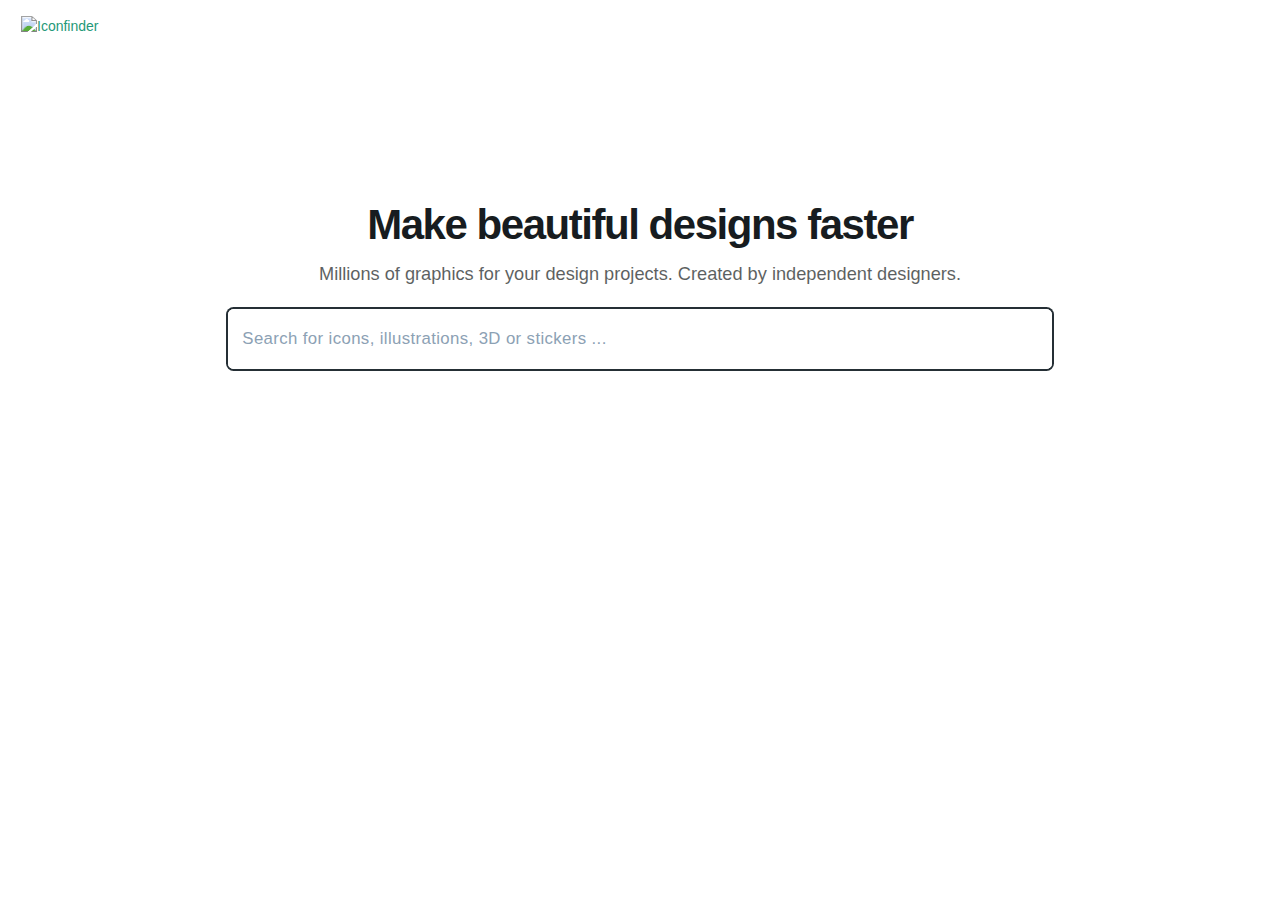
==== index.html @ 20358f2a "ádf" ====
<!doctype html>
<html lang="en">

<head>
    <meta charset="utf-8">
    <meta name="viewport" content="width=device-width, initial-scale=1, shrink-to-fit=no">
    <title>Trường THCS Long Biên :: Quận Long Biên</title>
    <link rel="stylesheet" href="css/vendor.css">
    <link rel="stylesheet" href="css/iconfinder.css">
    <link rel="stylesheet" href="css/carbon_ads.css">
    <link rel="stylesheet" href="css/landing.css">
    <link rel="stylesheet" href="css/blog.css">
</head>

<body class="homepage preview-white">
    <nav class="navbar navbar-expand-lg navbar-light bg-white ">
        <a href="/" class="navbar-brand px-2 d-xl-none">
            <img src="https://www.iconfinder.com/static/img/logo/black_small.svg?eb4fe0853e" width="28" height="28"
                class="d-inline-block align-top" alt="Iconfinder">
        </a>
        <a href="/" class="navbar-brand d-none px-2 d-xl-block">
            <img src="https://www.iconfinder.com/static/img/logo/black.svg?7cfe2038c8" width="168" height="28"
                class="d-inline-block align-top" alt="Iconfinder">
        </a>
        <div class="collapse navbar-collapse" id="mainNavigation">
            <a href="/" class="px-2 homepage-menu">
                <img src="https://www.iconfinder.com/static/img/logo/black.svg?7cfe2038c8" width="168" height="28"
                    class="d-inline-block align-top" alt="Iconfinder">
            </a>
        </div>
    </nav>
    <header data-toggle="navigation-sticky">
        <div class="container-fluid container-max-width py-5">
            <div class="row">
                <div class="col-12">
                    <div class="rounded-lg mt-5 banner-1">
                        <div class="row">
                            <div class="col-10 offset-1 col-xl-8 offset-xl-2 text-center">
                                <h1 class="display-2 text-dark"
                                    style="min-height: 50px; background-image: url('https://www.iconfinder.com/static/img/illustrations/marker2.svg?ba92f9ef8e'); background-repeat: no-repeat; background-position: 50% top; background-size: 35%;">
                                    Make beautiful designs faster</h1>
                                <p class="lead text-dark mb-4 opacity-70">
                                    Millions of graphics for your design projects. Created by independent designers.
                                </p>
                                <form action="/search" class="search-form form-autocomplete focus">
                                    <div class="input-group input-group-lg">
                                        <input id="search-input" class="form-control border-0 autocomplete" type="text"
                                        name="q" placeholder="Search for icons, illustrations, 3D or stickers ..."
                                        value="" autocomplete="off" maxlength="256">
                                        <div class="input-group-append">
                                            <button type="submit" class="btn btn-submit">
                                                <svg width="30" height="30" class="ui-icon align-middle text-dark">
                                                    <use xlink:href="/static/icons.svg?4b80501db3#magnify"></use>
                                                </svg>
                                            </button>
                                        </div>
                                    </div>
                                </form>
                            </div>
                        </div>
                    </div>
                </div>
            </div>
        </div>
    </header>
</body>
</html>
---- css/vendor.css ----
:root {
    --shadow-color: 0deg 0% 72%;
    --shadow-elevation-low: 0px 0.7px 0.8px hsl(var(--shadow-color) / 0.25), 0px 1px 1.1px -1.2px hsl(var(--shadow-color) / 0.25), 0px 2.4px 2.7px -2.5px hsl(var(--shadow-color) / 0.25);
    --shadow-elevation-medium: 0px 0.7px 0.8px hsl(var(--shadow-color) / 0.26), 0px 2px 2.3px -0.8px hsl(var(--shadow-color) / 0.26), 0.1px 4.9px 5.5px -1.7px hsl(var(--shadow-color) / 0.26), 0.2px 11.8px 13.3px -2.5px hsl(var(--shadow-color) / 0.26);
    --shadow-elevation-high: 0px 0.7px 0.8px hsl(var(--shadow-color) / 0.25), 0.1px 3.1px 3.5px -0.4px hsl(var(--shadow-color) / 0.25), 0.1px 5.6px 6.3px -0.7px hsl(var(--shadow-color) / 0.25), 0.2px 9.1px 10.2px -1.1px hsl(var(--shadow-color) / 0.25), 0.2px 14.4px 16.2px -1.4px hsl(var(--shadow-color) / 0.25), 0.4px 22.4px 25.2px -1.8px hsl(var(--shadow-color) / 0.25), 0.6px 34px 38.3px -2.1px hsl(var(--shadow-color) / 0.25), 0.9px 50px 56.3px -2.5px hsl(var(--shadow-color) / 0.25)
}

:root {
    --blue: #038ed8;
    --indigo: #6610f2;
    --purple: #5948DF;
    --pink: #e83e8c;
    --red: #ee5253;
    --orange: #fd7e14;
    --yellow: #faab19;
    --green: #1F9978;
    --teal: #00CEC9;
    --cyan: #17a2b8;
    --white: #fff;
    --gray: #8ca1b4;
    --gray-dark: #3c4c5b;
    --primary: #1F9978;
    --secondary: #8ca1b4;
    --success: #1F9978;
    --info: #038ed8;
    --warning: #faab19;
    --danger: #ee5253;
    --light: #f8f9fa;
    --dark: #171c20;
    --blue: #038ed8;
    --blue-light: #dff1fb;
    --blue-dark: #026da6;
    --purple: #5948DF;
    --purple-light: #e4e2f8;
    --purple-dark: #513fdd;
    --teal: #00CEC9;
    --teal-light: #e9fefd;
    --teal-dark: #009b97;
    --green: #1F9978;
    --green-light: #29c273;
    --green-dark: #1b8467;
    --yellow: #faab19;
    --yellow-light: #fab432;
    --yellow-dark: #a06d0d;
    --red: #ee5253;
    --red-light: white;
    --red-dark: #e92425;
    --enterprise: #332158;
    --enterprise-light: #c6c0d1;
    --enterprise-dark: #1e1333;
    --breakpoint-xs: 0;
    --breakpoint-sm: 576px;
    --breakpoint-md: 768px;
    --breakpoint-lg: 992px;
    --breakpoint-xl: 1200px;
    --font-family-sans-serif: "Inter", "Helvetica Neue", Helvetica, Arial, sans-serif;
    --font-family-monospace: SFMono-Regular, Menlo, Monaco, Consolas, "Liberation Mono", "Courier New", monospace
}

*, *::before, *::after {
    -webkit-box-sizing: border-box;
    box-sizing: border-box
}

html {
    font-family: sans-serif;
    line-height: 1.15;
    -webkit-text-size-adjust: 100%;
    -webkit-tap-highlight-color: rgba(0, 0, 0, 0)
}

article, aside, figcaption, figure, footer, header, hgroup, main, nav, section {
    display: block
}

body {
    margin: 0;
    font-family: "Inter", "Helvetica Neue", Helvetica, Arial, sans-serif;
    font-size: 1rem;
    font-weight: 500;
    line-height: 1.5;
    color: #202931;
    text-align: left;
    background-color: #fff
}

[tabindex="-1"]:focus:not(:focus-visible) {
    outline: 0 !important
}

hr {
    -webkit-box-sizing: content-box;
    box-sizing: content-box;
    height: 0;
    overflow: visible
}

h1, h2, h3, h4, h5, h6 {
    margin-top: 0;
    margin-bottom: .5rem
}

p {
    margin-top: 0;
    margin-bottom: 1rem
}

abbr[title], abbr[data-original-title] {
    text-decoration: underline;
    -webkit-text-decoration: underline dotted;
    text-decoration: underline dotted;
    cursor: help;
    border-bottom: 0;
    -webkit-text-decoration-skip-ink: none;
    text-decoration-skip-ink: none
}

address {
    margin-bottom: 1rem;
    font-style: normal;
    line-height: inherit
}

ol, ul, dl {
    margin-top: 0;
    margin-bottom: 1rem
}

ol ol, ul ul, ol ul, ul ol {
    margin-bottom: 0
}

dt {
    font-weight: 600
}

dd {
    margin-bottom: .5rem;
    margin-left: 0
}

blockquote {
    margin: 0 0 1rem
}

b, strong {
    font-weight: 700
}

small {
    font-size: 80%
}

sub, sup {
    position: relative;
    font-size: 75%;
    line-height: 0;
    vertical-align: baseline
}

sub {
    bottom: -0.25em
}

sup {
    top: -0.5em
}

a {
    color: #1f9978;
    text-decoration: none;
    background-color: transparent
}

a:hover {
    color: #125946;
    text-decoration: none
}

a:not([href]):not([class]) {
    color: inherit;
    text-decoration: none
}

a:not([href]):not([class]):hover {
    color: inherit;
    text-decoration: none
}

pre, code, kbd, samp {
    font-family: SFMono-Regular, Menlo, Monaco, Consolas, "Liberation Mono", "Courier New", monospace;
    font-size: 1em
}

pre {
    margin-top: 0;
    margin-bottom: 1rem;
    overflow: auto;
    -ms-overflow-style: scrollbar
}

figure {
    margin: 0 0 1rem
}

img {
    vertical-align: middle;
    border-style: none
}

svg {
    overflow: hidden;
    vertical-align: middle
}

table {
    border-collapse: collapse
}

caption {
    padding-top: .75rem;
    padding-bottom: .75rem;
    color: #8ca1b4;
    text-align: left;
    caption-side: bottom
}

th {
    text-align: inherit;
    text-align: -webkit-match-parent
}

label {
    display: inline-block;
    margin-bottom: .25rem
}

button {
    border-radius: 0
}

button:focus:not(:focus-visible) {
    outline: 0
}

input, button, select, optgroup, textarea {
    margin: 0;
    font-family: inherit;
    font-size: inherit;
    line-height: inherit
}

button, input {
    overflow: visible
}

button, select {
    text-transform: none
}

[role=button] {
    cursor: pointer
}

select {
    word-wrap: normal
}

button, [type=button], [type=reset], [type=submit] {
    -webkit-appearance: button
}

button:not(:disabled), [type=button]:not(:disabled), [type=reset]:not(:disabled), [type=submit]:not(:disabled) {
    cursor: pointer
}

button::-moz-focus-inner, [type=button]::-moz-focus-inner, [type=reset]::-moz-focus-inner, [type=submit]::-moz-focus-inner {
    padding: 0;
    border-style: none
}

input[type=radio], input[type=checkbox] {
    -webkit-box-sizing: border-box;
    box-sizing: border-box;
    padding: 0
}

textarea {
    overflow: auto;
    resize: vertical
}

fieldset {
    min-width: 0;
    padding: 0;
    margin: 0;
    border: 0
}

legend {
    display: block;
    width: 100%;
    max-width: 100%;
    padding: 0;
    margin-bottom: .5rem;
    font-size: 1.5rem;
    line-height: inherit;
    color: inherit;
    white-space: normal
}

progress {
    vertical-align: baseline
}

[type=number]::-webkit-inner-spin-button, [type=number]::-webkit-outer-spin-button {
    height: auto
}

[type=search] {
    outline-offset: -2px;
    -webkit-appearance: none
}

[type=search]::-webkit-search-decoration {
    -webkit-appearance: none
}

::-webkit-file-upload-button {
    font: inherit;
    -webkit-appearance: button
}

output {
    display: inline-block
}

summary {
    display: list-item;
    cursor: pointer
}

template {
    display: none
}

[hidden] {
    display: none !important
}

h1, h2, h3, h4, h5, h6, .h1, .h2, .h3, .h4, .h5, .h6 {
    margin-bottom: .5rem;
    font-weight: 700;
    line-height: 1.5
}

h1, .h1 {
    font-size: 2rem
}

h2, .h2 {
    font-size: 1.8rem
}

h3, .h3 {
    font-size: 1.6rem
}

h4, .h4 {
    font-size: 1.4rem
}

h5, .h5 {
    font-size: 1.2rem
}

h6, .h6 {
    font-size: 1rem
}

.lead {
    font-size: 1.3rem;
    font-weight: 400
}

.display-1 {
    font-size: 6rem;
    font-weight: 300;
    line-height: 1.2
}

.display-2 {
    font-size: 5.5rem;
    font-weight: 300;
    line-height: 1.2
}

.display-3 {
    font-size: 4.5rem;
    font-weight: 300;
    line-height: 1.2
}

.display-4 {
    font-size: 3.5rem;
    font-weight: 300;
    line-height: 1.2
}

hr {
    margin-top: 1rem;
    margin-bottom: 1rem;
    border: 0;
    border-top: 1px solid #e1e6ec
}

small, .small {
    font-size: 80%;
    font-weight: 500
}

mark, .mark {
    padding: .2em;
    background-color: #fcf8e3
}

.list-unstyled {
    padding-left: 0;
    list-style: none
}

.list-inline {
    padding-left: 0;
    list-style: none
}

.list-inline-item {
    display: inline-block
}

.list-inline-item:not(:last-child) {
    margin-right: .5rem
}

.initialism {
    font-size: 90%;
    text-transform: uppercase
}

.blockquote {
    margin-bottom: 1rem;
    font-size: 1.25rem
}

.blockquote-footer {
    display: block;
    font-size: 80%;
    color: #8ca1b4
}

.blockquote-footer::before {
    content: "â€”Â "
}

.img-fluid {
    max-width: 100%;
    height: auto
}

.img-thumbnail {
    padding: .25rem;
    background-color: #fff;
    border: 1px solid #d4dce4;
    border-radius: .25rem;
    max-width: 100%;
    height: auto
}

.figure {
    display: inline-block
}

.figure-img {
    margin-bottom: .5rem;
    line-height: 1
}

.figure-caption {
    font-size: 90%;
    color: #8ca1b4
}

code {
    font-size: 87.5%;
    color: #e83e8c;
    word-wrap: break-word
}

a>code {
    color: inherit
}

kbd {
    padding: .2rem .4rem;
    font-size: 87.5%;
    color: #fff;
    background-color: #202931;
    border-radius: .1rem
}

kbd kbd {
    padding: 0;
    font-size: 100%;
    font-weight: 600
}

pre {
    display: block;
    font-size: 87.5%;
    color: #202931
}

pre code {
    font-size: inherit;
    color: inherit;
    word-break: normal
}

.pre-scrollable {
    max-height: 340px;
    overflow-y: scroll
}

.container, .container-fluid, .container-xl, .container-lg, .container-md, .container-sm {
    width: 100%;
    padding-right: 15px;
    padding-left: 15px;
    margin-right: auto;
    margin-left: auto
}

@media(min-width: 576px) {
    .container-sm, .container {
        max-width: 540px
    }
}

@media(min-width: 768px) {
    .container-md, .container-sm, .container {
        max-width: 720px
    }
}

@media(min-width: 992px) {
    .container-lg, .container-md, .container-sm, .container {
        max-width: 960px
    }
}

@media(min-width: 1200px) {
    .container-xl, .container-lg, .container-md, .container-sm, .container {
        max-width: 1140px
    }
}

.row {
    display: -webkit-box;
    display: -ms-flexbox;
    display: flex;
    -ms-flex-wrap: wrap;
    flex-wrap: wrap;
    margin-right: -15px;
    margin-left: -15px
}

.no-gutters {
    margin-right: 0;
    margin-left: 0
}

.no-gutters>.col, .no-gutters>[class*=col-] {
    padding-right: 0;
    padding-left: 0
}

.col-xl, .col-xl-auto, .col-xl-12, .col-xl-11, .col-xl-10, .col-xl-9, .col-xl-8, .col-xl-7, .col-xl-6, .col-xl-5, .col-xl-4, .col-xl-3, .col-xl-2, .col-xl-1, .col-lg, .col-lg-auto, .col-lg-12, .col-lg-11, .col-lg-10, .col-lg-9, .col-lg-8, .col-lg-7, .col-lg-6, .col-lg-5, .col-lg-4, .col-lg-3, .col-lg-2, .col-lg-1, .col-md, .col-md-auto, .col-md-12, .col-md-11, .col-md-10, .col-md-9, .col-md-8, .col-md-7, .col-md-6, .col-md-5, .col-md-4, .col-md-3, .col-md-2, .col-md-1, .col-sm, .col-sm-auto, .col-sm-12, .col-sm-11, .col-sm-10, .col-sm-9, .col-sm-8, .col-sm-7, .col-sm-6, .col-sm-5, .col-sm-4, .col-sm-3, .col-sm-2, .col-sm-1, .col, .col-auto, .col-12, .col-11, .col-10, .col-9, .col-8, .col-7, .col-6, .col-5, .col-4, .col-3, .col-2, .col-1 {
    position: relative;
    width: 100%;
    padding-right: 15px;
    padding-left: 15px
}

.col {
    -ms-flex-preferred-size: 0;
    flex-basis: 0;
    -webkit-box-flex: 1;
    -ms-flex-positive: 1;
    flex-grow: 1;
    max-width: 100%
}

.row-cols-1>* {
    -webkit-box-flex: 0;
    -ms-flex: 0 0 100%;
    flex: 0 0 100%;
    max-width: 100%
}

.row-cols-2>* {
    -webkit-box-flex: 0;
    -ms-flex: 0 0 50%;
    flex: 0 0 50%;
    max-width: 50%
}

.row-cols-3>* {
    -webkit-box-flex: 0;
    -ms-flex: 0 0 33.3333333333%;
    flex: 0 0 33.3333333333%;
    max-width: 33.3333333333%
}

.row-cols-4>* {
    -webkit-box-flex: 0;
    -ms-flex: 0 0 25%;
    flex: 0 0 25%;
    max-width: 25%
}

.row-cols-5>* {
    -webkit-box-flex: 0;
    -ms-flex: 0 0 20%;
    flex: 0 0 20%;
    max-width: 20%
}

.row-cols-6>* {
    -webkit-box-flex: 0;
    -ms-flex: 0 0 16.6666666667%;
    flex: 0 0 16.6666666667%;
    max-width: 16.6666666667%
}

.col-auto {
    -webkit-box-flex: 0;
    -ms-flex: 0 0 auto;
    flex: 0 0 auto;
    width: auto;
    max-width: 100%
}

.col-1 {
    -webkit-box-flex: 0;
    -ms-flex: 0 0 8.3333333333%;
    flex: 0 0 8.3333333333%;
    max-width: 8.3333333333%
}

.col-2 {
    -webkit-box-flex: 0;
    -ms-flex: 0 0 16.6666666667%;
    flex: 0 0 16.6666666667%;
    max-width: 16.6666666667%
}

.col-3 {
    -webkit-box-flex: 0;
    -ms-flex: 0 0 25%;
    flex: 0 0 25%;
    max-width: 25%
}

.col-4 {
    -webkit-box-flex: 0;
    -ms-flex: 0 0 33.3333333333%;
    flex: 0 0 33.3333333333%;
    max-width: 33.3333333333%
}

.col-5 {
    -webkit-box-flex: 0;
    -ms-flex: 0 0 41.6666666667%;
    flex: 0 0 41.6666666667%;
    max-width: 41.6666666667%
}

.col-6 {
    -webkit-box-flex: 0;
    -ms-flex: 0 0 50%;
    flex: 0 0 50%;
    max-width: 50%
}

.col-7 {
    -webkit-box-flex: 0;
    -ms-flex: 0 0 58.3333333333%;
    flex: 0 0 58.3333333333%;
    max-width: 58.3333333333%
}

.col-8 {
    -webkit-box-flex: 0;
    -ms-flex: 0 0 66.6666666667%;
    flex: 0 0 66.6666666667%;
    max-width: 66.6666666667%
}

.col-9 {
    -webkit-box-flex: 0;
    -ms-flex: 0 0 75%;
    flex: 0 0 75%;
    max-width: 75%
}

.col-10 {
    -webkit-box-flex: 0;
    -ms-flex: 0 0 83.3333333333%;
    flex: 0 0 83.3333333333%;
    max-width: 83.3333333333%
}

.col-11 {
    -webkit-box-flex: 0;
    -ms-flex: 0 0 91.6666666667%;
    flex: 0 0 91.6666666667%;
    max-width: 91.6666666667%
}

.col-12 {
    -webkit-box-flex: 0;
    -ms-flex: 0 0 100%;
    flex: 0 0 100%;
    max-width: 100%
}

.order-first {
    -webkit-box-ordinal-group: 0;
    -ms-flex-order: -1;
    order: -1
}

.order-last {
    -webkit-box-ordinal-group: 14;
    -ms-flex-order: 13;
    order: 13
}

.order-0 {
    -webkit-box-ordinal-group: 1;
    -ms-flex-order: 0;
    order: 0
}

.order-1 {
    -webkit-box-ordinal-group: 2;
    -ms-flex-order: 1;
    order: 1
}

.order-2 {
    -webkit-box-ordinal-group: 3;
    -ms-flex-order: 2;
    order: 2
}

.order-3 {
    -webkit-box-ordinal-group: 4;
    -ms-flex-order: 3;
    order: 3
}

.order-4 {
    -webkit-box-ordinal-group: 5;
    -ms-flex-order: 4;
    order: 4
}

.order-5 {
    -webkit-box-ordinal-group: 6;
    -ms-flex-order: 5;
    order: 5
}

.order-6 {
    -webkit-box-ordinal-group: 7;
    -ms-flex-order: 6;
    order: 6
}

.order-7 {
    -webkit-box-ordinal-group: 8;
    -ms-flex-order: 7;
    order: 7
}

.order-8 {
    -webkit-box-ordinal-group: 9;
    -ms-flex-order: 8;
    order: 8
}

.order-9 {
    -webkit-box-ordinal-group: 10;
    -ms-flex-order: 9;
    order: 9
}

.order-10 {
    -webkit-box-ordinal-group: 11;
    -ms-flex-order: 10;
    order: 10
}

.order-11 {
    -webkit-box-ordinal-group: 12;
    -ms-flex-order: 11;
    order: 11
}

.order-12 {
    -webkit-box-ordinal-group: 13;
    -ms-flex-order: 12;
    order: 12
}

.offset-1 {
    margin-left: 8.3333333333%
}

.offset-2 {
    margin-left: 16.6666666667%
}

.offset-3 {
    margin-left: 25%
}

.offset-4 {
    margin-left: 33.3333333333%
}

.offset-5 {
    margin-left: 41.6666666667%
}

.offset-6 {
    margin-left: 50%
}

.offset-7 {
    margin-left: 58.3333333333%
}

.offset-8 {
    margin-left: 66.6666666667%
}

.offset-9 {
    margin-left: 75%
}

.offset-10 {
    margin-left: 83.3333333333%
}

.offset-11 {
    margin-left: 91.6666666667%
}

@media(min-width: 576px) {
    .col-sm {
        -ms-flex-preferred-size: 0;
        flex-basis: 0;
        -webkit-box-flex: 1;
        -ms-flex-positive: 1;
        flex-grow: 1;
        max-width: 100%
    }

    .row-cols-sm-1>* {
        -webkit-box-flex: 0;
        -ms-flex: 0 0 100%;
        flex: 0 0 100%;
        max-width: 100%
    }

    .row-cols-sm-2>* {
        -webkit-box-flex: 0;
        -ms-flex: 0 0 50%;
        flex: 0 0 50%;
        max-width: 50%
    }

    .row-cols-sm-3>* {
        -webkit-box-flex: 0;
        -ms-flex: 0 0 33.3333333333%;
        flex: 0 0 33.3333333333%;
        max-width: 33.3333333333%
    }

    .row-cols-sm-4>* {
        -webkit-box-flex: 0;
        -ms-flex: 0 0 25%;
        flex: 0 0 25%;
        max-width: 25%
    }

    .row-cols-sm-5>* {
        -webkit-box-flex: 0;
        -ms-flex: 0 0 20%;
        flex: 0 0 20%;
        max-width: 20%
    }

    .row-cols-sm-6>* {
        -webkit-box-flex: 0;
        -ms-flex: 0 0 16.6666666667%;
        flex: 0 0 16.6666666667%;
        max-width: 16.6666666667%
    }

    .col-sm-auto {
        -webkit-box-flex: 0;
        -ms-flex: 0 0 auto;
        flex: 0 0 auto;
        width: auto;
        max-width: 100%
    }

    .col-sm-1 {
        -webkit-box-flex: 0;
        -ms-flex: 0 0 8.3333333333%;
        flex: 0 0 8.3333333333%;
        max-width: 8.3333333333%
    }

    .col-sm-2 {
        -webkit-box-flex: 0;
        -ms-flex: 0 0 16.6666666667%;
        flex: 0 0 16.6666666667%;
        max-width: 16.6666666667%
    }

    .col-sm-3 {
        -webkit-box-flex: 0;
        -ms-flex: 0 0 25%;
        flex: 0 0 25%;
        max-width: 25%
    }

    .col-sm-4 {
        -webkit-box-flex: 0;
        -ms-flex: 0 0 33.3333333333%;
        flex: 0 0 33.3333333333%;
        max-width: 33.3333333333%
    }

    .col-sm-5 {
        -webkit-box-flex: 0;
        -ms-flex: 0 0 41.6666666667%;
        flex: 0 0 41.6666666667%;
        max-width: 41.6666666667%
    }

    .col-sm-6 {
        -webkit-box-flex: 0;
        -ms-flex: 0 0 50%;
        flex: 0 0 50%;
        max-width: 50%
    }

    .col-sm-7 {
        -webkit-box-flex: 0;
        -ms-flex: 0 0 58.3333333333%;
        flex: 0 0 58.3333333333%;
        max-width: 58.3333333333%
    }

    .col-sm-8 {
        -webkit-box-flex: 0;
        -ms-flex: 0 0 66.6666666667%;
        flex: 0 0 66.6666666667%;
        max-width: 66.6666666667%
    }

    .col-sm-9 {
        -webkit-box-flex: 0;
        -ms-flex: 0 0 75%;
        flex: 0 0 75%;
        max-width: 75%
    }

    .col-sm-10 {
        -webkit-box-flex: 0;
        -ms-flex: 0 0 83.3333333333%;
        flex: 0 0 83.3333333333%;
        max-width: 83.3333333333%
    }

    .col-sm-11 {
        -webkit-box-flex: 0;
        -ms-flex: 0 0 91.6666666667%;
        flex: 0 0 91.6666666667%;
        max-width: 91.6666666667%
    }

    .col-sm-12 {
        -webkit-box-flex: 0;
        -ms-flex: 0 0 100%;
        flex: 0 0 100%;
        max-width: 100%
    }

    .order-sm-first {
        -webkit-box-ordinal-group: 0;
        -ms-flex-order: -1;
        order: -1
    }

    .order-sm-last {
        -webkit-box-ordinal-group: 14;
        -ms-flex-order: 13;
        order: 13
    }

    .order-sm-0 {
        -webkit-box-ordinal-group: 1;
        -ms-flex-order: 0;
        order: 0
    }

    .order-sm-1 {
        -webkit-box-ordinal-group: 2;
        -ms-flex-order: 1;
        order: 1
    }

    .order-sm-2 {
        -webkit-box-ordinal-group: 3;
        -ms-flex-order: 2;
        order: 2
    }

    .order-sm-3 {
        -webkit-box-ordinal-group: 4;
        -ms-flex-order: 3;
        order: 3
    }

    .order-sm-4 {
        -webkit-box-ordinal-group: 5;
        -ms-flex-order: 4;
        order: 4
    }

    .order-sm-5 {
        -webkit-box-ordinal-group: 6;
        -ms-flex-order: 5;
        order: 5
    }

    .order-sm-6 {
        -webkit-box-ordinal-group: 7;
        -ms-flex-order: 6;
        order: 6
    }

    .order-sm-7 {
        -webkit-box-ordinal-group: 8;
        -ms-flex-order: 7;
        order: 7
    }

    .order-sm-8 {
        -webkit-box-ordinal-group: 9;
        -ms-flex-order: 8;
        order: 8
    }

    .order-sm-9 {
        -webkit-box-ordinal-group: 10;
        -ms-flex-order: 9;
        order: 9
    }

    .order-sm-10 {
        -webkit-box-ordinal-group: 11;
        -ms-flex-order: 10;
        order: 10
    }

    .order-sm-11 {
        -webkit-box-ordinal-group: 12;
        -ms-flex-order: 11;
        order: 11
    }

    .order-sm-12 {
        -webkit-box-ordinal-group: 13;
        -ms-flex-order: 12;
        order: 12
    }

    .offset-sm-0 {
        margin-left: 0
    }

    .offset-sm-1 {
        margin-left: 8.3333333333%
    }

    .offset-sm-2 {
        margin-left: 16.6666666667%
    }

    .offset-sm-3 {
        margin-left: 25%
    }

    .offset-sm-4 {
        margin-left: 33.3333333333%
    }

    .offset-sm-5 {
        margin-left: 41.6666666667%
    }

    .offset-sm-6 {
        margin-left: 50%
    }

    .offset-sm-7 {
        margin-left: 58.3333333333%
    }

    .offset-sm-8 {
        margin-left: 66.6666666667%
    }

    .offset-sm-9 {
        margin-left: 75%
    }

    .offset-sm-10 {
        margin-left: 83.3333333333%
    }

    .offset-sm-11 {
        margin-left: 91.6666666667%
    }
}

@media(min-width: 768px) {
    .col-md {
        -ms-flex-preferred-size: 0;
        flex-basis: 0;
        -webkit-box-flex: 1;
        -ms-flex-positive: 1;
        flex-grow: 1;
        max-width: 100%
    }

    .row-cols-md-1>* {
        -webkit-box-flex: 0;
        -ms-flex: 0 0 100%;
        flex: 0 0 100%;
        max-width: 100%
    }

    .row-cols-md-2>* {
        -webkit-box-flex: 0;
        -ms-flex: 0 0 50%;
        flex: 0 0 50%;
        max-width: 50%
    }

    .row-cols-md-3>* {
        -webkit-box-flex: 0;
        -ms-flex: 0 0 33.3333333333%;
        flex: 0 0 33.3333333333%;
        max-width: 33.3333333333%
    }

    .row-cols-md-4>* {
        -webkit-box-flex: 0;
        -ms-flex: 0 0 25%;
        flex: 0 0 25%;
        max-width: 25%
    }

    .row-cols-md-5>* {
        -webkit-box-flex: 0;
        -ms-flex: 0 0 20%;
        flex: 0 0 20%;
        max-width: 20%
    }

    .row-cols-md-6>* {
        -webkit-box-flex: 0;
        -ms-flex: 0 0 16.6666666667%;
        flex: 0 0 16.6666666667%;
        max-width: 16.6666666667%
    }

    .col-md-auto {
        -webkit-box-flex: 0;
        -ms-flex: 0 0 auto;
        flex: 0 0 auto;
        width: auto;
        max-width: 100%
    }

    .col-md-1 {
        -webkit-box-flex: 0;
        -ms-flex: 0 0 8.3333333333%;
        flex: 0 0 8.3333333333%;
        max-width: 8.3333333333%
    }

    .col-md-2 {
        -webkit-box-flex: 0;
        -ms-flex: 0 0 16.6666666667%;
        flex: 0 0 16.6666666667%;
        max-width: 16.6666666667%
    }

    .col-md-3 {
        -webkit-box-flex: 0;
        -ms-flex: 0 0 25%;
        flex: 0 0 25%;
        max-width: 25%
    }

    .col-md-4 {
        -webkit-box-flex: 0;
        -ms-flex: 0 0 33.3333333333%;
        flex: 0 0 33.3333333333%;
        max-width: 33.3333333333%
    }

    .col-md-5 {
        -webkit-box-flex: 0;
        -ms-flex: 0 0 41.6666666667%;
        flex: 0 0 41.6666666667%;
        max-width: 41.6666666667%
    }

    .col-md-6 {
        -webkit-box-flex: 0;
        -ms-flex: 0 0 50%;
        flex: 0 0 50%;
        max-width: 50%
    }

    .col-md-7 {
        -webkit-box-flex: 0;
        -ms-flex: 0 0 58.3333333333%;
        flex: 0 0 58.3333333333%;
        max-width: 58.3333333333%
    }

    .col-md-8 {
        -webkit-box-flex: 0;
        -ms-flex: 0 0 66.6666666667%;
        flex: 0 0 66.6666666667%;
        max-width: 66.6666666667%
    }

    .col-md-9 {
        -webkit-box-flex: 0;
        -ms-flex: 0 0 75%;
        flex: 0 0 75%;
        max-width: 75%
    }

    .col-md-10 {
        -webkit-box-flex: 0;
        -ms-flex: 0 0 83.3333333333%;
        flex: 0 0 83.3333333333%;
        max-width: 83.3333333333%
    }

    .col-md-11 {
        -webkit-box-flex: 0;
        -ms-flex: 0 0 91.6666666667%;
        flex: 0 0 91.6666666667%;
        max-width: 91.6666666667%
    }

    .col-md-12 {
        -webkit-box-flex: 0;
        -ms-flex: 0 0 100%;
        flex: 0 0 100%;
        max-width: 100%
    }

    .order-md-first {
        -webkit-box-ordinal-group: 0;
        -ms-flex-order: -1;
        order: -1
    }

    .order-md-last {
        -webkit-box-ordinal-group: 14;
        -ms-flex-order: 13;
        order: 13
    }

    .order-md-0 {
        -webkit-box-ordinal-group: 1;
        -ms-flex-order: 0;
        order: 0
    }

    .order-md-1 {
        -webkit-box-ordinal-group: 2;
        -ms-flex-order: 1;
        order: 1
    }

    .order-md-2 {
        -webkit-box-ordinal-group: 3;
        -ms-flex-order: 2;
        order: 2
    }

    .order-md-3 {
        -webkit-box-ordinal-group: 4;
        -ms-flex-order: 3;
        order: 3
    }

    .order-md-4 {
        -webkit-box-ordinal-group: 5;
        -ms-flex-order: 4;
        order: 4
    }

    .order-md-5 {
        -webkit-box-ordinal-group: 6;
        -ms-flex-order: 5;
        order: 5
    }

    .order-md-6 {
        -webkit-box-ordinal-group: 7;
        -ms-flex-order: 6;
        order: 6
    }

    .order-md-7 {
        -webkit-box-ordinal-group: 8;
        -ms-flex-order: 7;
        order: 7
    }

    .order-md-8 {
        -webkit-box-ordinal-group: 9;
        -ms-flex-order: 8;
        order: 8
    }

    .order-md-9 {
        -webkit-box-ordinal-group: 10;
        -ms-flex-order: 9;
        order: 9
    }

    .order-md-10 {
        -webkit-box-ordinal-group: 11;
        -ms-flex-order: 10;
        order: 10
    }

    .order-md-11 {
        -webkit-box-ordinal-group: 12;
        -ms-flex-order: 11;
        order: 11
    }

    .order-md-12 {
        -webkit-box-ordinal-group: 13;
        -ms-flex-order: 12;
        order: 12
    }

    .offset-md-0 {
        margin-left: 0
    }

    .offset-md-1 {
        margin-left: 8.3333333333%
    }

    .offset-md-2 {
        margin-left: 16.6666666667%
    }

    .offset-md-3 {
        margin-left: 25%
    }

    .offset-md-4 {
        margin-left: 33.3333333333%
    }

    .offset-md-5 {
        margin-left: 41.6666666667%
    }

    .offset-md-6 {
        margin-left: 50%
    }

    .offset-md-7 {
        margin-left: 58.3333333333%
    }

    .offset-md-8 {
        margin-left: 66.6666666667%
    }

    .offset-md-9 {
        margin-left: 75%
    }

    .offset-md-10 {
        margin-left: 83.3333333333%
    }

    .offset-md-11 {
        margin-left: 91.6666666667%
    }
}

@media(min-width: 992px) {
    .col-lg {
        -ms-flex-preferred-size: 0;
        flex-basis: 0;
        -webkit-box-flex: 1;
        -ms-flex-positive: 1;
        flex-grow: 1;
        max-width: 100%
    }

    .row-cols-lg-1>* {
        -webkit-box-flex: 0;
        -ms-flex: 0 0 100%;
        flex: 0 0 100%;
        max-width: 100%
    }

    .row-cols-lg-2>* {
        -webkit-box-flex: 0;
        -ms-flex: 0 0 50%;
        flex: 0 0 50%;
        max-width: 50%
    }

    .row-cols-lg-3>* {
        -webkit-box-flex: 0;
        -ms-flex: 0 0 33.3333333333%;
        flex: 0 0 33.3333333333%;
        max-width: 33.3333333333%
    }

    .row-cols-lg-4>* {
        -webkit-box-flex: 0;
        -ms-flex: 0 0 25%;
        flex: 0 0 25%;
        max-width: 25%
    }

    .row-cols-lg-5>* {
        -webkit-box-flex: 0;
        -ms-flex: 0 0 20%;
        flex: 0 0 20%;
        max-width: 20%
    }

    .row-cols-lg-6>* {
        -webkit-box-flex: 0;
        -ms-flex: 0 0 16.6666666667%;
        flex: 0 0 16.6666666667%;
        max-width: 16.6666666667%
    }

    .col-lg-auto {
        -webkit-box-flex: 0;
        -ms-flex: 0 0 auto;
        flex: 0 0 auto;
        width: auto;
        max-width: 100%
    }

    .col-lg-1 {
        -webkit-box-flex: 0;
        -ms-flex: 0 0 8.3333333333%;
        flex: 0 0 8.3333333333%;
        max-width: 8.3333333333%
    }

    .col-lg-2 {
        -webkit-box-flex: 0;
        -ms-flex: 0 0 16.6666666667%;
        flex: 0 0 16.6666666667%;
        max-width: 16.6666666667%
    }

    .col-lg-3 {
        -webkit-box-flex: 0;
        -ms-flex: 0 0 25%;
        flex: 0 0 25%;
        max-width: 25%
    }

    .col-lg-4 {
        -webkit-box-flex: 0;
        -ms-flex: 0 0 33.3333333333%;
        flex: 0 0 33.3333333333%;
        max-width: 33.3333333333%
    }

    .col-lg-5 {
        -webkit-box-flex: 0;
        -ms-flex: 0 0 41.6666666667%;
        flex: 0 0 41.6666666667%;
        max-width: 41.6666666667%
    }

    .col-lg-6 {
        -webkit-box-flex: 0;
        -ms-flex: 0 0 50%;
        flex: 0 0 50%;
        max-width: 50%
    }

    .col-lg-7 {
        -webkit-box-flex: 0;
        -ms-flex: 0 0 58.3333333333%;
        flex: 0 0 58.3333333333%;
        max-width: 58.3333333333%
    }

    .col-lg-8 {
        -webkit-box-flex: 0;
        -ms-flex: 0 0 66.6666666667%;
        flex: 0 0 66.6666666667%;
        max-width: 66.6666666667%
    }

    .col-lg-9 {
        -webkit-box-flex: 0;
        -ms-flex: 0 0 75%;
        flex: 0 0 75%;
        max-width: 75%
    }

    .col-lg-10 {
        -webkit-box-flex: 0;
        -ms-flex: 0 0 83.3333333333%;
        flex: 0 0 83.3333333333%;
        max-width: 83.3333333333%
    }

    .col-lg-11 {
        -webkit-box-flex: 0;
        -ms-flex: 0 0 91.6666666667%;
        flex: 0 0 91.6666666667%;
        max-width: 91.6666666667%
    }

    .col-lg-12 {
        -webkit-box-flex: 0;
        -ms-flex: 0 0 100%;
        flex: 0 0 100%;
        max-width: 100%
    }

    .order-lg-first {
        -webkit-box-ordinal-group: 0;
        -ms-flex-order: -1;
        order: -1
    }

    .order-lg-last {
        -webkit-box-ordinal-group: 14;
        -ms-flex-order: 13;
        order: 13
    }

    .order-lg-0 {
        -webkit-box-ordinal-group: 1;
        -ms-flex-order: 0;
        order: 0
    }

    .order-lg-1 {
        -webkit-box-ordinal-group: 2;
        -ms-flex-order: 1;
        order: 1
    }

    .order-lg-2 {
        -webkit-box-ordinal-group: 3;
        -ms-flex-order: 2;
        order: 2
    }

    .order-lg-3 {
        -webkit-box-ordinal-group: 4;
        -ms-flex-order: 3;
        order: 3
    }

    .order-lg-4 {
        -webkit-box-ordinal-group: 5;
        -ms-flex-order: 4;
        order: 4
    }

    .order-lg-5 {
        -webkit-box-ordinal-group: 6;
        -ms-flex-order: 5;
        order: 5
    }

    .order-lg-6 {
        -webkit-box-ordinal-group: 7;
        -ms-flex-order: 6;
        order: 6
    }

    .order-lg-7 {
        -webkit-box-ordinal-group: 8;
        -ms-flex-order: 7;
        order: 7
    }

    .order-lg-8 {
        -webkit-box-ordinal-group: 9;
        -ms-flex-order: 8;
        order: 8
    }

    .order-lg-9 {
        -webkit-box-ordinal-group: 10;
        -ms-flex-order: 9;
        order: 9
    }

    .order-lg-10 {
        -webkit-box-ordinal-group: 11;
        -ms-flex-order: 10;
        order: 10
    }

    .order-lg-11 {
        -webkit-box-ordinal-group: 12;
        -ms-flex-order: 11;
        order: 11
    }

    .order-lg-12 {
        -webkit-box-ordinal-group: 13;
        -ms-flex-order: 12;
        order: 12
    }

    .offset-lg-0 {
        margin-left: 0
    }

    .offset-lg-1 {
        margin-left: 8.3333333333%
    }

    .offset-lg-2 {
        margin-left: 16.6666666667%
    }

    .offset-lg-3 {
        margin-left: 25%
    }

    .offset-lg-4 {
        margin-left: 33.3333333333%
    }

    .offset-lg-5 {
        margin-left: 41.6666666667%
    }

    .offset-lg-6 {
        margin-left: 50%
    }

    .offset-lg-7 {
        margin-left: 58.3333333333%
    }

    .offset-lg-8 {
        margin-left: 66.6666666667%
    }

    .offset-lg-9 {
        margin-left: 75%
    }

    .offset-lg-10 {
        margin-left: 83.3333333333%
    }

    .offset-lg-11 {
        margin-left: 91.6666666667%
    }
}

@media(min-width: 1200px) {
    .col-xl {
        -ms-flex-preferred-size: 0;
        flex-basis: 0;
        -webkit-box-flex: 1;
        -ms-flex-positive: 1;
        flex-grow: 1;
        max-width: 100%
    }

    .row-cols-xl-1>* {
        -webkit-box-flex: 0;
        -ms-flex: 0 0 100%;
        flex: 0 0 100%;
        max-width: 100%
    }

    .row-cols-xl-2>* {
        -webkit-box-flex: 0;
        -ms-flex: 0 0 50%;
        flex: 0 0 50%;
        max-width: 50%
    }

    .row-cols-xl-3>* {
        -webkit-box-flex: 0;
        -ms-flex: 0 0 33.3333333333%;
        flex: 0 0 33.3333333333%;
        max-width: 33.3333333333%
    }

    .row-cols-xl-4>* {
        -webkit-box-flex: 0;
        -ms-flex: 0 0 25%;
        flex: 0 0 25%;
        max-width: 25%
    }

    .row-cols-xl-5>* {
        -webkit-box-flex: 0;
        -ms-flex: 0 0 20%;
        flex: 0 0 20%;
        max-width: 20%
    }

    .row-cols-xl-6>* {
        -webkit-box-flex: 0;
        -ms-flex: 0 0 16.6666666667%;
        flex: 0 0 16.6666666667%;
        max-width: 16.6666666667%
    }

    .col-xl-auto {
        -webkit-box-flex: 0;
        -ms-flex: 0 0 auto;
        flex: 0 0 auto;
        width: auto;
        max-width: 100%
    }

    .col-xl-1 {
        -webkit-box-flex: 0;
        -ms-flex: 0 0 8.3333333333%;
        flex: 0 0 8.3333333333%;
        max-width: 8.3333333333%
    }

    .col-xl-2 {
        -webkit-box-flex: 0;
        -ms-flex: 0 0 16.6666666667%;
        flex: 0 0 16.6666666667%;
        max-width: 16.6666666667%
    }

    .col-xl-3 {
        -webkit-box-flex: 0;
        -ms-flex: 0 0 25%;
        flex: 0 0 25%;
        max-width: 25%
    }

    .col-xl-4 {
        -webkit-box-flex: 0;
        -ms-flex: 0 0 33.3333333333%;
        flex: 0 0 33.3333333333%;
        max-width: 33.3333333333%
    }

    .col-xl-5 {
        -webkit-box-flex: 0;
        -ms-flex: 0 0 41.6666666667%;
        flex: 0 0 41.6666666667%;
        max-width: 41.6666666667%
    }

    .col-xl-6 {
        -webkit-box-flex: 0;
        -ms-flex: 0 0 50%;
        flex: 0 0 50%;
        max-width: 50%
    }

    .col-xl-7 {
        -webkit-box-flex: 0;
        -ms-flex: 0 0 58.3333333333%;
        flex: 0 0 58.3333333333%;
        max-width: 58.3333333333%
    }

    .col-xl-8 {
        -webkit-box-flex: 0;
        -ms-flex: 0 0 66.6666666667%;
        flex: 0 0 66.6666666667%;
        max-width: 66.6666666667%
    }

    .col-xl-9 {
        -webkit-box-flex: 0;
        -ms-flex: 0 0 75%;
        flex: 0 0 75%;
        max-width: 75%
    }

    .col-xl-10 {
        -webkit-box-flex: 0;
        -ms-flex: 0 0 83.3333333333%;
        flex: 0 0 83.3333333333%;
        max-width: 83.3333333333%
    }

    .col-xl-11 {
        -webkit-box-flex: 0;
        -ms-flex: 0 0 91.6666666667%;
        flex: 0 0 91.6666666667%;
        max-width: 91.6666666667%
    }

    .col-xl-12 {
        -webkit-box-flex: 0;
        -ms-flex: 0 0 100%;
        flex: 0 0 100%;
        max-width: 100%
    }

    .order-xl-first {
        -webkit-box-ordinal-group: 0;
        -ms-flex-order: -1;
        order: -1
    }

    .order-xl-last {
        -webkit-box-ordinal-group: 14;
        -ms-flex-order: 13;
        order: 13
    }

    .order-xl-0 {
        -webkit-box-ordinal-group: 1;
        -ms-flex-order: 0;
        order: 0
    }

    .order-xl-1 {
        -webkit-box-ordinal-group: 2;
        -ms-flex-order: 1;
        order: 1
    }

    .order-xl-2 {
        -webkit-box-ordinal-group: 3;
        -ms-flex-order: 2;
        order: 2
    }

    .order-xl-3 {
        -webkit-box-ordinal-group: 4;
        -ms-flex-order: 3;
        order: 3
    }

    .order-xl-4 {
        -webkit-box-ordinal-group: 5;
        -ms-flex-order: 4;
        order: 4
    }

    .order-xl-5 {
        -webkit-box-ordinal-group: 6;
        -ms-flex-order: 5;
        order: 5
    }

    .order-xl-6 {
        -webkit-box-ordinal-group: 7;
        -ms-flex-order: 6;
        order: 6
    }

    .order-xl-7 {
        -webkit-box-ordinal-group: 8;
        -ms-flex-order: 7;
        order: 7
    }

    .order-xl-8 {
        -webkit-box-ordinal-group: 9;
        -ms-flex-order: 8;
        order: 8
    }

    .order-xl-9 {
        -webkit-box-ordinal-group: 10;
        -ms-flex-order: 9;
        order: 9
    }

    .order-xl-10 {
        -webkit-box-ordinal-group: 11;
        -ms-flex-order: 10;
        order: 10
    }

    .order-xl-11 {
        -webkit-box-ordinal-group: 12;
        -ms-flex-order: 11;
        order: 11
    }

    .order-xl-12 {
        -webkit-box-ordinal-group: 13;
        -ms-flex-order: 12;
        order: 12
    }

    .offset-xl-0 {
        margin-left: 0
    }

    .offset-xl-1 {
        margin-left: 8.3333333333%
    }

    .offset-xl-2 {
        margin-left: 16.6666666667%
    }

    .offset-xl-3 {
        margin-left: 25%
    }

    .offset-xl-4 {
        margin-left: 33.3333333333%
    }

    .offset-xl-5 {
        margin-left: 41.6666666667%
    }

    .offset-xl-6 {
        margin-left: 50%
    }

    .offset-xl-7 {
        margin-left: 58.3333333333%
    }

    .offset-xl-8 {
        margin-left: 66.6666666667%
    }

    .offset-xl-9 {
        margin-left: 75%
    }

    .offset-xl-10 {
        margin-left: 83.3333333333%
    }

    .offset-xl-11 {
        margin-left: 91.6666666667%
    }
}

.table {
    width: 100%;
    margin-bottom: 1rem;
    color: #202931
}

.table th, .table td {
    padding: .75rem;
    vertical-align: top;
    border-top: 1px solid #d4dce4
}

.table thead th {
    vertical-align: bottom;
    border-bottom: 2px solid #d4dce4
}

.table tbody+tbody {
    border-top: 2px solid #d4dce4
}

.table-sm th, .table-sm td {
    padding: .3rem
}

.table-bordered {
    border: 1px solid #d4dce4
}

.table-bordered th, .table-bordered td {
    border: 1px solid #d4dce4
}

.table-bordered thead th, .table-bordered thead td {
    border-bottom-width: 2px
}

.table-borderless th, .table-borderless td, .table-borderless thead th, .table-borderless tbody+tbody {
    border: 0
}

.table-striped tbody tr:nth-of-type(odd) {
    background-color: #f8f9fa
}

.table-hover tbody tr:hover {
    color: #202931;
    background-color: #f8f9fa
}

.table-primary, .table-primary>th, .table-primary>td {
    background-color: #c0e2d9
}

.table-primary th, .table-primary td, .table-primary thead th, .table-primary tbody+tbody {
    border-color: #8bcab9
}

.table-hover .table-primary:hover {
    background-color: #afdace
}

.table-hover .table-primary:hover>td, .table-hover .table-primary:hover>th {
    background-color: #afdace
}

.table-secondary, .table-secondary>th, .table-secondary>td {
    background-color: #dfe5ea
}

.table-secondary th, .table-secondary td, .table-secondary thead th, .table-secondary tbody+tbody {
    border-color: #c3ced8
}

.table-hover .table-secondary:hover {
    background-color: #d0d8e0
}

.table-hover .table-secondary:hover>td, .table-hover .table-secondary:hover>th {
    background-color: #d0d8e0
}

.table-success, .table-success>th, .table-success>td {
    background-color: #c0e2d9
}

.table-success th, .table-success td, .table-success thead th, .table-success tbody+tbody {
    border-color: #8bcab9
}

.table-hover .table-success:hover {
    background-color: #afdace
}

.table-hover .table-success:hover>td, .table-hover .table-success:hover>th {
    background-color: #afdace
}

.table-info, .table-info>th, .table-info>td {
    background-color: #b8dff4
}

.table-info th, .table-info td, .table-info thead th, .table-info tbody+tbody {
    border-color: #7cc4eb
}

.table-hover .table-info:hover {
    background-color: #a2d5f1
}

.table-hover .table-info:hover>td, .table-hover .table-info:hover>th {
    background-color: #a2d5f1
}

.table-warning, .table-warning>th, .table-warning>td {
    background-color: #fee7bf
}

.table-warning th, .table-warning td, .table-warning thead th, .table-warning tbody+tbody {
    border-color: #fcd387
}

.table-hover .table-warning:hover {
    background-color: #fedea6
}

.table-hover .table-warning:hover>td, .table-hover .table-warning:hover>th {
    background-color: #fedea6
}

.table-danger, .table-danger>th, .table-danger>td {
    background-color: #facfcf
}

.table-danger th, .table-danger td, .table-danger thead th, .table-danger tbody+tbody {
    border-color: #f6a5a6
}

.table-hover .table-danger:hover {
    background-color: #f8b8b8
}

.table-hover .table-danger:hover>td, .table-hover .table-danger:hover>th {
    background-color: #f8b8b8
}

.table-light, .table-light>th, .table-light>td {
    background-color: #fdfdfe
}

.table-light th, .table-light td, .table-light thead th, .table-light tbody+tbody {
    border-color: #fbfcfc
}

.table-hover .table-light:hover {
    background-color: #ececf6
}

.table-hover .table-light:hover>td, .table-hover .table-light:hover>th {
    background-color: #ececf6
}

.table-dark, .table-dark>th, .table-dark>td {
    background-color: #bebfc1
}

.table-dark th, .table-dark td, .table-dark thead th, .table-dark tbody+tbody {
    border-color: #86898b
}

.table-hover .table-dark:hover {
    background-color: #b1b2b5
}

.table-hover .table-dark:hover>td, .table-hover .table-dark:hover>th {
    background-color: #b1b2b5
}

.table-blue, .table-blue>th, .table-blue>td {
    background-color: #b8dff4
}

.table-blue th, .table-blue td, .table-blue thead th, .table-blue tbody+tbody {
    border-color: #7cc4eb
}

.table-hover .table-blue:hover {
    background-color: #a2d5f1
}

.table-hover .table-blue:hover>td, .table-hover .table-blue:hover>th {
    background-color: #a2d5f1
}

.table-blue-light, .table-blue-light>th, .table-blue-light>td {
    background-color: #f6fbfe
}

.table-blue-light th, .table-blue-light td, .table-blue-light thead th, .table-blue-light tbody+tbody {
    border-color: #eef8fd
}

.table-hover .table-blue-light:hover {
    background-color: #dff1fb
}

.table-hover .table-blue-light:hover>td, .table-hover .table-blue-light:hover>th {
    background-color: #dff1fb
}

.table-blue-dark, .table-blue-dark>th, .table-blue-dark>td {
    background-color: #b8d6e6
}

.table-blue-dark th, .table-blue-dark td, .table-blue-dark thead th, .table-blue-dark tbody+tbody {
    border-color: #7bb3d1
}

.table-hover .table-blue-dark:hover {
    background-color: #a5cbdf
}

.table-hover .table-blue-dark:hover>td, .table-hover .table-blue-dark:hover>th {
    background-color: #a5cbdf
}

.table-purple, .table-purple>th, .table-purple>td {
    background-color: #d1ccf6
}

.table-purple th, .table-purple td, .table-purple thead th, .table-purple tbody+tbody {
    border-color: #a9a0ee
}

.table-hover .table-purple:hover {
    background-color: #bdb6f2
}

.table-hover .table-purple:hover>td, .table-hover .table-purple:hover>th {
    background-color: #bdb6f2
}

.table-purple-light, .table-purple-light>th, .table-purple-light>td {
    background-color: #f7f7fd
}

.table-purple-light th, .table-purple-light td, .table-purple-light thead th, .table-purple-light tbody+tbody {
    border-color: #f1f0fb
}

.table-hover .table-purple-light:hover {
    background-color: #e3e3f8
}

.table-hover .table-purple-light:hover>td, .table-hover .table-purple-light:hover>th {
    background-color: #e3e3f8
}

.table-purple-dark, .table-purple-dark>th, .table-purple-dark>td {
    background-color: #cec9f5
}

.table-purple-dark th, .table-purple-dark td, .table-purple-dark thead th, .table-purple-dark tbody+tbody {
    border-color: #a59bed
}

.table-hover .table-purple-dark:hover {
    background-color: #bab3f1
}

.table-hover .table-purple-dark:hover>td, .table-hover .table-purple-dark:hover>th {
    background-color: #bab3f1
}

.table-teal, .table-teal>th, .table-teal>td {
    background-color: #b8f1f0
}

.table-teal th, .table-teal td, .table-teal thead th, .table-teal tbody+tbody {
    border-color: #7ae6e3
}

.table-hover .table-teal:hover {
    background-color: #a3edec
}

.table-hover .table-teal:hover>td, .table-hover .table-teal:hover>th {
    background-color: #a3edec
}

.table-teal-light, .table-teal-light>th, .table-teal-light>td {
    background-color: #f9fffe
}

.table-teal-light th, .table-teal-light td, .table-teal-light thead th, .table-teal-light tbody+tbody {
    border-color: #f4fefe
}

.table-hover .table-teal-light:hover {
    background-color: #e0fffa
}

.table-hover .table-teal-light:hover>td, .table-hover .table-teal-light:hover>th {
    background-color: #e0fffa
}

.table-teal-dark, .table-teal-dark>th, .table-teal-dark>td {
    background-color: #b8e3e2
}

.table-teal-dark th, .table-teal-dark td, .table-teal-dark thead th, .table-teal-dark tbody+tbody {
    border-color: #7acbc9
}

.table-hover .table-teal-dark:hover {
    background-color: #a6dcdb
}

.table-hover .table-teal-dark:hover>td, .table-hover .table-teal-dark:hover>th {
    background-color: #a6dcdb
}

.table-green, .table-green>th, .table-green>td {
    background-color: #c0e2d9
}

.table-green th, .table-green td, .table-green thead th, .table-green tbody+tbody {
    border-color: #8bcab9
}

.table-hover .table-green:hover {
    background-color: #afdace
}

.table-hover .table-green:hover>td, .table-hover .table-green:hover>th {
    background-color: #afdace
}

.table-green-light, .table-green-light>th, .table-green-light>td {
    background-color: #c3eed8
}

.table-green-light th, .table-green-light td, .table-green-light thead th, .table-green-light tbody+tbody {
    border-color: #90dfb6
}

.table-hover .table-green-light:hover {
    background-color: #afe8cb
}

.table-hover .table-green-light:hover>td, .table-hover .table-green-light:hover>th {
    background-color: #afe8cb
}

.table-green-dark, .table-green-dark>th, .table-green-dark>td {
    background-color: #bfddd4
}

.table-green-dark th, .table-green-dark td, .table-green-dark thead th, .table-green-dark tbody+tbody {
    border-color: #88bfb0
}

.table-hover .table-green-dark:hover {
    background-color: #aed4c9
}

.table-hover .table-green-dark:hover>td, .table-hover .table-green-dark:hover>th {
    background-color: #aed4c9
}

.table-yellow, .table-yellow>th, .table-yellow>td {
    background-color: #fee7bf
}

.table-yellow th, .table-yellow td, .table-yellow thead th, .table-yellow tbody+tbody {
    border-color: #fcd387
}

.table-hover .table-yellow:hover {
    background-color: #fedea6
}

.table-hover .table-yellow:hover>td, .table-hover .table-yellow:hover>th {
    background-color: #fedea6
}

.table-yellow-light, .table-yellow-light>th, .table-yellow-light>td {
    background-color: #feeac6
}

.table-yellow-light th, .table-yellow-light td, .table-yellow-light thead th, .table-yellow-light tbody+tbody {
    border-color: #fcd894
}

.table-hover .table-yellow-light:hover {
    background-color: #fee1ad
}

.table-hover .table-yellow-light:hover>td, .table-hover .table-yellow-light:hover>th {
    background-color: #fee1ad
}

.table-yellow-dark, .table-yellow-dark>th, .table-yellow-dark>td {
    background-color: #e4d6bb
}

.table-yellow-dark th, .table-yellow-dark td, .table-yellow-dark thead th, .table-yellow-dark tbody+tbody {
    border-color: #ceb381
}

.table-hover .table-yellow-dark:hover {
    background-color: #ddcba9
}

.table-hover .table-yellow-dark:hover>td, .table-hover .table-yellow-dark:hover>th {
    background-color: #ddcba9
}

.table-red, .table-red>th, .table-red>td {
    background-color: #facfcf
}

.table-red th, .table-red td, .table-red thead th, .table-red tbody+tbody {
    border-color: #f6a5a6
}

.table-hover .table-red:hover {
    background-color: #f8b8b8
}

.table-hover .table-red:hover>td, .table-hover .table-red:hover>th {
    background-color: #f8b8b8
}

.table-red-light, .table-red-light>th, .table-red-light>td {
    background-color: #fff
}

.table-red-light th, .table-red-light td, .table-red-light thead th, .table-red-light tbody+tbody {
    border-color: #fff
}

.table-hover .table-red-light:hover {
    background-color: #f2f2f2
}

.table-hover .table-red-light:hover>td, .table-hover .table-red-light:hover>th {
    background-color: #f2f2f2
}

.table-red-dark, .table-red-dark>th, .table-red-dark>td {
    background-color: #f9c2c2
}

.table-red-dark th, .table-red-dark td, .table-red-dark thead th, .table-red-dark tbody+tbody {
    border-color: #f48d8e
}

.table-hover .table-red-dark:hover {
    background-color: #f7abab
}

.table-hover .table-red-dark:hover>td, .table-hover .table-red-dark:hover>th {
    background-color: #f7abab
}

.table-enterprise, .table-enterprise>th, .table-enterprise>td {
    background-color: #c6c1d0
}

.table-enterprise th, .table-enterprise td, .table-enterprise thead th, .table-enterprise tbody+tbody {
    border-color: #958ca8
}

.table-hover .table-enterprise:hover {
    background-color: #b9b2c5
}

.table-hover .table-enterprise:hover>td, .table-hover .table-enterprise:hover>th {
    background-color: #b9b2c5
}

.table-enterprise-light, .table-enterprise-light>th, .table-enterprise-light>td {
    background-color: #efedf2
}

.table-enterprise-light th, .table-enterprise-light td, .table-enterprise-light thead th, .table-enterprise-light tbody+tbody {
    border-color: #e1dee7
}

.table-hover .table-enterprise-light:hover {
    background-color: #e2dee7
}

.table-hover .table-enterprise-light:hover>td, .table-hover .table-enterprise-light:hover>th {
    background-color: #e2dee7
}

.table-enterprise-dark, .table-enterprise-dark>th, .table-enterprise-dark>td {
    background-color: #c0bdc6
}

.table-enterprise-dark th, .table-enterprise-dark td, .table-enterprise-dark thead th, .table-enterprise-dark tbody+tbody {
    border-color: #8a8495
}

.table-hover .table-enterprise-dark:hover {
    background-color: #b3afba
}

.table-hover .table-enterprise-dark:hover>td, .table-hover .table-enterprise-dark:hover>th {
    background-color: #b3afba
}

.table-active, .table-active>th, .table-active>td {
    background-color: rgba(0, 0, 0, .075)
}

.table-hover .table-active:hover {
    background-color: rgba(0, 0, 0, .075)
}

.table-hover .table-active:hover>td, .table-hover .table-active:hover>th {
    background-color: rgba(0, 0, 0, .075)
}

.table .thead-dark th {
    color: #fff;
    background-color: #3c4c5b;
    border-color: #4b5f72
}

.table .thead-light th {
    color: #e1e6ec;
    background-color: #e1e6ec;
    border-color: #d4dce4
}

.table-dark {
    color: #fff;
    background-color: #3c4c5b
}

.table-dark th, .table-dark td, .table-dark thead th {
    border-color: #4b5f72
}

.table-dark.table-bordered {
    border: 0
}

.table-dark.table-striped tbody tr:nth-of-type(odd) {
    background-color: rgba(255, 255, 255, .05)
}

.table-dark.table-hover tbody tr:hover {
    color: #fff;
    background-color: rgba(255, 255, 255, .075)
}

@media(max-width: 575.98px) {
    .table-responsive-sm {
        display: block;
        width: 100%;
        overflow-x: auto;
        -webkit-overflow-scrolling: touch
    }

    .table-responsive-sm>.table-bordered {
        border: 0
    }
}

@media(max-width: 767.98px) {
    .table-responsive-md {
        display: block;
        width: 100%;
        overflow-x: auto;
        -webkit-overflow-scrolling: touch
    }

    .table-responsive-md>.table-bordered {
        border: 0
    }
}

@media(max-width: 991.98px) {
    .table-responsive-lg {
        display: block;
        width: 100%;
        overflow-x: auto;
        -webkit-overflow-scrolling: touch
    }

    .table-responsive-lg>.table-bordered {
        border: 0
    }
}

@media(max-width: 1199.98px) {
    .table-responsive-xl {
        display: block;
        width: 100%;
        overflow-x: auto;
        -webkit-overflow-scrolling: touch
    }

    .table-responsive-xl>.table-bordered {
        border: 0
    }
}

.table-responsive {
    display: block;
    width: 100%;
    overflow-x: auto;
    -webkit-overflow-scrolling: touch
}

.table-responsive>.table-bordered {
    border: 0
}

.form-control {
    display: block;
    width: 100%;
    height: calc(1.5em + 0.75rem + 2px);
    padding: .375rem .75rem;
    font-size: 1rem;
    font-weight: 500;
    line-height: 1.5;
    color: #171c20;
    background-color: #fff;
    background-clip: padding-box;
    border: 1px solid #cad3dc;
    border-radius: .25rem;
    -webkit-transition: border-color .15s ease-in-out, -webkit-box-shadow .15s ease-in-out;
    transition: border-color .15s ease-in-out, -webkit-box-shadow .15s ease-in-out;
    transition: border-color .15s ease-in-out, box-shadow .15s ease-in-out;
    transition: border-color .15s ease-in-out, box-shadow .15s ease-in-out, -webkit-box-shadow .15s ease-in-out
}

@media(prefers-reduced-motion: reduce) {
    .form-control {
        -webkit-transition: none;
        transition: none
    }
}

.form-control::-ms-expand {
    background-color: transparent;
    border: 0
}

.form-control:-moz-focusring {
    color: transparent;
    text-shadow: 0 0 0 #171c20
}

.form-control:focus {
    color: #171c20;
    background-color: #fff;
    border-color: #1f9978;
    outline: 0;
    -webkit-box-shadow: 0 0 0 .2rem rgba(31, 153, 120, .25);
    box-shadow: 0 0 0 .2rem rgba(31, 153, 120, .25)
}

.form-control::-webkit-input-placeholder {
    color: #8ca1b4;
    opacity: 1
}

.form-control::-moz-placeholder {
    color: #8ca1b4;
    opacity: 1
}

.form-control:-ms-input-placeholder {
    color: #8ca1b4;
    opacity: 1
}

.form-control::-ms-input-placeholder {
    color: #8ca1b4;
    opacity: 1
}

.form-control::placeholder {
    color: #8ca1b4;
    opacity: 1
}

.form-control:disabled, .form-control[readonly] {
    background-color: #e1e6ec;
    opacity: 1
}

input[type=date].form-control, input[type=time].form-control, input[type=datetime-local].form-control, input[type=month].form-control {
    -webkit-appearance: none;
    -moz-appearance: none;
    appearance: none
}

select.form-control:focus::-ms-value {
    color: #171c20;
    background-color: #fff
}

.form-control-file, .form-control-range {
    display: block;
    width: 100%
}

.col-form-label {
    padding-top: calc(0.375rem + 1px);
    padding-bottom: calc(0.375rem + 1px);
    margin-bottom: 0;
    font-size: inherit;
    line-height: 1.5
}

.col-form-label-lg {
    padding-top: calc(0.5rem + 1px);
    padding-bottom: calc(0.5rem + 1px);
    font-size: 1.25rem;
    line-height: 1.5
}

.col-form-label-sm {
    padding-top: calc(0.25rem + 1px);
    padding-bottom: calc(0.25rem + 1px);
    font-size: 0.875rem;
    line-height: 1.5
}

.form-control-plaintext {
    display: block;
    width: 100%;
    padding: .375rem 0;
    margin-bottom: 0;
    font-size: 1rem;
    line-height: 1.5;
    color: #202931;
    background-color: transparent;
    border: solid transparent;
    border-width: 1px 0
}

.form-control-plaintext.form-control-sm, .form-control-plaintext.form-control-lg {
    padding-right: 0;
    padding-left: 0
}

.form-control-sm {
    height: calc(1.5em + 0.5rem + 2px);
    padding: .25rem .5rem;
    font-size: 0.875rem;
    line-height: 1.5;
    border-radius: .2rem
}

.form-control-lg {
    height: calc(1.5em + 1rem + 2px);
    padding: .5rem 1rem;
    font-size: 1.25rem;
    line-height: 1.5;
    border-radius: .3rem
}

select.form-control[size], select.form-control[multiple] {
    height: auto
}

textarea.form-control {
    height: auto
}

.form-group {
    margin-bottom: 1rem
}

.form-text {
    display: block;
    margin-top: .25rem
}

.form-row {
    display: -webkit-box;
    display: -ms-flexbox;
    display: flex;
    -ms-flex-wrap: wrap;
    flex-wrap: wrap;
    margin-right: -5px;
    margin-left: -5px
}

.form-row>.col, .form-row>[class*=col-] {
    padding-right: 5px;
    padding-left: 5px
}

.form-check {
    position: relative;
    display: block;
    padding-left: 1.25rem
}

.form-check-input {
    position: absolute;
    margin-top: .3rem;
    margin-left: -1.25rem
}

.form-check-input[disabled]~.form-check-label, .form-check-input:disabled~.form-check-label {
    color: #5d768d
}

.form-check-label {
    margin-bottom: 0
}

.form-check-inline {
    display: -webkit-inline-box;
    display: -ms-inline-flexbox;
    display: inline-flex;
    -webkit-box-align: center;
    -ms-flex-align: center;
    align-items: center;
    padding-left: 0;
    margin-right: .75rem
}

.form-check-inline .form-check-input {
    position: static;
    margin-top: 0;
    margin-right: .3125rem;
    margin-left: 0
}

.valid-feedback {
    display: none;
    width: 100%;
    margin-top: .25rem;
    font-size: 80%;
    color: #1f9978
}

.valid-tooltip {
    position: absolute;
    top: 100%;
    left: 0;
    z-index: 5;
    display: none;
    max-width: 100%;
    padding: .25rem .5rem;
    margin-top: .1rem;
    font-size: 0.875rem;
    line-height: 1.5;
    color: #fff;
    background-color: rgba(31, 153, 120, .9);
    border-radius: .25rem
}

.form-row>.col>.valid-tooltip, .form-row>[class*=col-]>.valid-tooltip {
    left: 5px
}

.was-validated :valid~.valid-feedback, .was-validated :valid~.valid-tooltip, .is-valid~.valid-feedback, .is-valid~.valid-tooltip {
    display: block
}

.was-validated .form-control:valid, .form-control.is-valid {
    border-color: #1f9978
}

.was-validated .form-control:valid:focus, .form-control.is-valid:focus {
    border-color: #1f9978;
    -webkit-box-shadow: 0 0 0 .2rem rgba(31, 153, 120, .25);
    box-shadow: 0 0 0 .2rem rgba(31, 153, 120, .25)
}

.was-validated .custom-select:valid, .custom-select.is-valid {
    border-color: #1f9978
}

.was-validated .custom-select:valid:focus, .custom-select.is-valid:focus {
    border-color: #1f9978;
    -webkit-box-shadow: 0 0 0 .2rem rgba(31, 153, 120, .25);
    box-shadow: 0 0 0 .2rem rgba(31, 153, 120, .25)
}

.was-validated .form-check-input:valid~.form-check-label, .form-check-input.is-valid~.form-check-label {
    color: #1f9978
}

.was-validated .form-check-input:valid~.valid-feedback, .was-validated .form-check-input:valid~.valid-tooltip, .form-check-input.is-valid~.valid-feedback, .form-check-input.is-valid~.valid-tooltip {
    display: block
}

.was-validated .custom-control-input:valid~.custom-control-label, .custom-control-input.is-valid~.custom-control-label {
    color: #1f9978
}

.was-validated .custom-control-input:valid~.custom-control-label::before, .custom-control-input.is-valid~.custom-control-label::before {
    border-color: #1f9978
}

.was-validated .custom-control-input:valid:checked~.custom-control-label::before, .custom-control-input.is-valid:checked~.custom-control-label::before {
    border-color: #28c399;
    background-color: #28c399
}

.was-validated .custom-control-input:valid:focus~.custom-control-label::before, .custom-control-input.is-valid:focus~.custom-control-label::before {
    -webkit-box-shadow: 0 0 0 .2rem rgba(31, 153, 120, .25);
    box-shadow: 0 0 0 .2rem rgba(31, 153, 120, .25)
}

.was-validated .custom-control-input:valid:focus:not(:checked)~.custom-control-label::before, .custom-control-input.is-valid:focus:not(:checked)~.custom-control-label::before {
    border-color: #1f9978
}

.was-validated .custom-file-input:valid~.custom-file-label, .custom-file-input.is-valid~.custom-file-label {
    border-color: #1f9978
}

.was-validated .custom-file-input:valid:focus~.custom-file-label, .custom-file-input.is-valid:focus~.custom-file-label {
    border-color: #1f9978;
    -webkit-box-shadow: 0 0 0 .2rem rgba(31, 153, 120, .25);
    box-shadow: 0 0 0 .2rem rgba(31, 153, 120, .25)
}

.invalid-feedback {
    display: none;
    width: 100%;
    margin-top: .25rem;
    font-size: 80%;
    color: #ee5253
}

.invalid-tooltip {
    position: absolute;
    top: 100%;
    left: 0;
    z-index: 5;
    display: none;
    max-width: 100%;
    padding: .25rem .5rem;
    margin-top: .1rem;
    font-size: 0.875rem;
    line-height: 1.5;
    color: #fff;
    background-color: rgba(238, 82, 83, .9);
    border-radius: .25rem
}

.form-row>.col>.invalid-tooltip, .form-row>[class*=col-]>.invalid-tooltip {
    left: 5px
}

.was-validated :invalid~.invalid-feedback, .was-validated :invalid~.invalid-tooltip, .is-invalid~.invalid-feedback, .is-invalid~.invalid-tooltip {
    display: block
}

.was-validated .form-control:invalid, .form-control.is-invalid {
    border-color: #ee5253
}

.was-validated .form-control:invalid:focus, .form-control.is-invalid:focus {
    border-color: #ee5253;
    -webkit-box-shadow: 0 0 0 .2rem rgba(238, 82, 83, .25);
    box-shadow: 0 0 0 .2rem rgba(238, 82, 83, .25)
}

.was-validated .custom-select:invalid, .custom-select.is-invalid {
    border-color: #ee5253
}

.was-validated .custom-select:invalid:focus, .custom-select.is-invalid:focus {
    border-color: #ee5253;
    -webkit-box-shadow: 0 0 0 .2rem rgba(238, 82, 83, .25);
    box-shadow: 0 0 0 .2rem rgba(238, 82, 83, .25)
}

.was-validated .form-check-input:invalid~.form-check-label, .form-check-input.is-invalid~.form-check-label {
    color: #ee5253
}

.was-validated .form-check-input:invalid~.invalid-feedback, .was-validated .form-check-input:invalid~.invalid-tooltip, .form-check-input.is-invalid~.invalid-feedback, .form-check-input.is-invalid~.invalid-tooltip {
    display: block
}

.was-validated .custom-control-input:invalid~.custom-control-label, .custom-control-input.is-invalid~.custom-control-label {
    color: #ee5253
}

.was-validated .custom-control-input:invalid~.custom-control-label::before, .custom-control-input.is-invalid~.custom-control-label::before {
    border-color: #ee5253
}

.was-validated .custom-control-input:invalid:checked~.custom-control-label::before, .custom-control-input.is-invalid:checked~.custom-control-label::before {
    border-color: #f38081;
    background-color: #f38081
}

.was-validated .custom-control-input:invalid:focus~.custom-control-label::before, .custom-control-input.is-invalid:focus~.custom-control-label::before {
    -webkit-box-shadow: 0 0 0 .2rem rgba(238, 82, 83, .25);
    box-shadow: 0 0 0 .2rem rgba(238, 82, 83, .25)
}

.was-validated .custom-control-input:invalid:focus:not(:checked)~.custom-control-label::before, .custom-control-input.is-invalid:focus:not(:checked)~.custom-control-label::before {
    border-color: #ee5253
}

.was-validated .custom-file-input:invalid~.custom-file-label, .custom-file-input.is-invalid~.custom-file-label {
    border-color: #ee5253
}

.was-validated .custom-file-input:invalid:focus~.custom-file-label, .custom-file-input.is-invalid:focus~.custom-file-label {
    border-color: #ee5253;
    -webkit-box-shadow: 0 0 0 .2rem rgba(238, 82, 83, .25);
    box-shadow: 0 0 0 .2rem rgba(238, 82, 83, .25)
}

.form-inline {
    display: -webkit-box;
    display: -ms-flexbox;
    display: flex;
    -webkit-box-orient: horizontal;
    -webkit-box-direction: normal;
    -ms-flex-flow: row wrap;
    flex-flow: row wrap;
    -webkit-box-align: center;
    -ms-flex-align: center;
    align-items: center
}

.form-inline .form-check {
    width: 100%
}

@media(min-width: 576px) {
    .form-inline label {
        display: -webkit-box;
        display: -ms-flexbox;
        display: flex;
        -webkit-box-align: center;
        -ms-flex-align: center;
        align-items: center;
        -webkit-box-pack: center;
        -ms-flex-pack: center;
        justify-content: center;
        margin-bottom: 0
    }

    .form-inline .form-group {
        display: -webkit-box;
        display: -ms-flexbox;
        display: flex;
        -webkit-box-flex: 0;
        -ms-flex: 0 0 auto;
        flex: 0 0 auto;
        -webkit-box-orient: horizontal;
        -webkit-box-direction: normal;
        -ms-flex-flow: row wrap;
        flex-flow: row wrap;
        -webkit-box-align: center;
        -ms-flex-align: center;
        align-items: center;
        margin-bottom: 0
    }

    .form-inline .form-control {
        display: inline-block;
        width: auto;
        vertical-align: middle
    }

    .form-inline .form-control-plaintext {
        display: inline-block
    }

    .form-inline .input-group, .form-inline .custom-select {
        width: auto
    }

    .form-inline .form-check {
        display: -webkit-box;
        display: -ms-flexbox;
        display: flex;
        -webkit-box-align: center;
        -ms-flex-align: center;
        align-items: center;
        -webkit-box-pack: center;
        -ms-flex-pack: center;
        justify-content: center;
        width: auto;
        padding-left: 0
    }

    .form-inline .form-check-input {
        position: relative;
        -ms-flex-negative: 0;
        flex-shrink: 0;
        margin-top: 0;
        margin-right: .25rem;
        margin-left: 0
    }

    .form-inline .custom-control {
        -webkit-box-align: center;
        -ms-flex-align: center;
        align-items: center;
        -webkit-box-pack: center;
        -ms-flex-pack: center;
        justify-content: center
    }

    .form-inline .custom-control-label {
        margin-bottom: 0
    }
}

.btn {
    display: inline-block;
    font-weight: 600;
    color: #202931;
    text-align: center;
    vertical-align: middle;
    -webkit-user-select: none;
    -moz-user-select: none;
    -ms-user-select: none;
    user-select: none;
    background-color: transparent;
    border: 1px solid transparent;
    padding: .375rem .75rem;
    font-size: 1rem;
    line-height: 1.5;
    border-radius: .4rem;
    -webkit-transition: color .15s ease-in-out, background-color .15s ease-in-out, border-color .15s ease-in-out, -webkit-box-shadow .15s ease-in-out;
    transition: color .15s ease-in-out, background-color .15s ease-in-out, border-color .15s ease-in-out, -webkit-box-shadow .15s ease-in-out;
    transition: color .15s ease-in-out, background-color .15s ease-in-out, border-color .15s ease-in-out, box-shadow .15s ease-in-out;
    transition: color .15s ease-in-out, background-color .15s ease-in-out, border-color .15s ease-in-out, box-shadow .15s ease-in-out, -webkit-box-shadow .15s ease-in-out
}

@media(prefers-reduced-motion: reduce) {
    .btn {
        -webkit-transition: none;
        transition: none
    }
}

.btn:hover {
    color: #202931;
    text-decoration: none
}

.btn:focus, .btn.focus {
    outline: 0;
    -webkit-box-shadow: 0 0 0 .2rem rgba(31, 153, 120, .25);
    box-shadow: 0 0 0 .2rem rgba(31, 153, 120, .25)
}

.btn.disabled, .btn:disabled {
    opacity: .65
}

.btn:not(:disabled):not(.disabled) {
    cursor: pointer
}

a.btn.disabled, fieldset:disabled a.btn {
    pointer-events: none
}

.btn-primary {
    color: #fff;
    background-color: #1f9978;
    border-color: #1f9978
}

.btn-primary:hover {
    color: #fff;
    background-color: #19795f;
    border-color: #166f57
}

.btn-primary:focus, .btn-primary.focus {
    color: #fff;
    background-color: #19795f;
    border-color: #166f57;
    -webkit-box-shadow: 0 0 0 .2rem rgba(65, 168, 140, .5);
    box-shadow: 0 0 0 .2rem rgba(65, 168, 140, .5)
}

.btn-primary.disabled, .btn-primary:disabled {
    color: #fff;
    background-color: #1f9978;
    border-color: #1f9978
}

.btn-primary:not(:disabled):not(.disabled):active, .btn-primary:not(:disabled):not(.disabled).active, .show>.btn-primary.dropdown-toggle {
    color: #fff;
    background-color: #166f57;
    border-color: #14644e
}

.btn-primary:not(:disabled):not(.disabled):active:focus, .btn-primary:not(:disabled):not(.disabled).active:focus, .show>.btn-primary.dropdown-toggle:focus {
    -webkit-box-shadow: 0 0 0 .2rem rgba(65, 168, 140, .5);
    box-shadow: 0 0 0 .2rem rgba(65, 168, 140, .5)
}

.btn-secondary {
    color: #202931;
    background-color: #8ca1b4;
    border-color: #8ca1b4
}

.btn-secondary:hover {
    color: #fff;
    background-color: #758ea5;
    border-color: #6d88a0
}

.btn-secondary:focus, .btn-secondary.focus {
    color: #fff;
    background-color: #758ea5;
    border-color: #6d88a0;
    -webkit-box-shadow: 0 0 0 .2rem rgba(124, 143, 160, .5);
    box-shadow: 0 0 0 .2rem rgba(124, 143, 160, .5)
}

.btn-secondary.disabled, .btn-secondary:disabled {
    color: #202931;
    background-color: #8ca1b4;
    border-color: #8ca1b4
}

.btn-secondary:not(:disabled):not(.disabled):active, .btn-secondary:not(:disabled):not(.disabled).active, .show>.btn-secondary.dropdown-toggle {
    color: #fff;
    background-color: #6d88a0;
    border-color: #65819b
}

.btn-secondary:not(:disabled):not(.disabled):active:focus, .btn-secondary:not(:disabled):not(.disabled).active:focus, .show>.btn-secondary.dropdown-toggle:focus {
    -webkit-box-shadow: 0 0 0 .2rem rgba(124, 143, 160, .5);
    box-shadow: 0 0 0 .2rem rgba(124, 143, 160, .5)
}

.btn-success {
    color: #fff;
    background-color: #1f9978;
    border-color: #1f9978
}

.btn-success:hover {
    color: #fff;
    background-color: #19795f;
    border-color: #166f57
}

.btn-success:focus, .btn-success.focus {
    color: #fff;
    background-color: #19795f;
    border-color: #166f57;
    -webkit-box-shadow: 0 0 0 .2rem rgba(65, 168, 140, .5);
    box-shadow: 0 0 0 .2rem rgba(65, 168, 140, .5)
}

.btn-success.disabled, .btn-success:disabled {
    color: #fff;
    background-color: #1f9978;
    border-color: #1f9978
}

.btn-success:not(:disabled):not(.disabled):active, .btn-success:not(:disabled):not(.disabled).active, .show>.btn-success.dropdown-toggle {
    color: #fff;
    background-color: #166f57;
    border-color: #14644e
}

.btn-success:not(:disabled):not(.disabled):active:focus, .btn-success:not(:disabled):not(.disabled).active:focus, .show>.btn-success.dropdown-toggle:focus {
    -webkit-box-shadow: 0 0 0 .2rem rgba(65, 168, 140, .5);
    box-shadow: 0 0 0 .2rem rgba(65, 168, 140, .5)
}

.btn-info {
    color: #fff;
    background-color: #038ed8;
    border-color: #038ed8
}

.btn-info:hover {
    color: #fff;
    background-color: #0275b3;
    border-color: #026da6
}

.btn-info:focus, .btn-info.focus {
    color: #fff;
    background-color: #0275b3;
    border-color: #026da6;
    -webkit-box-shadow: 0 0 0 .2rem rgba(41, 159, 222, .5);
    box-shadow: 0 0 0 .2rem rgba(41, 159, 222, .5)
}

.btn-info.disabled, .btn-info:disabled {
    color: #fff;
    background-color: #038ed8;
    border-color: #038ed8
}

.btn-info:not(:disabled):not(.disabled):active, .btn-info:not(:disabled):not(.disabled).active, .show>.btn-info.dropdown-toggle {
    color: #fff;
    background-color: #026da6;
    border-color: #026599
}

.btn-info:not(:disabled):not(.disabled):active:focus, .btn-info:not(:disabled):not(.disabled).active:focus, .show>.btn-info.dropdown-toggle:focus {
    -webkit-box-shadow: 0 0 0 .2rem rgba(41, 159, 222, .5);
    box-shadow: 0 0 0 .2rem rgba(41, 159, 222, .5)
}

.btn-warning {
    color: #202931;
    background-color: #faab19;
    border-color: #faab19
}

.btn-warning:hover {
    color: #202931;
    background-color: #e79805;
    border-color: #db9005
}

.btn-warning:focus, .btn-warning.focus {
    color: #202931;
    background-color: #e79805;
    border-color: #db9005;
    -webkit-box-shadow: 0 0 0 .2rem rgba(217, 152, 29, .5);
    box-shadow: 0 0 0 .2rem rgba(217, 152, 29, .5)
}

.btn-warning.disabled, .btn-warning:disabled {
    color: #202931;
    background-color: #faab19;
    border-color: #faab19
}

.btn-warning:not(:disabled):not(.disabled):active, .btn-warning:not(:disabled):not(.disabled).active, .show>.btn-warning.dropdown-toggle {
    color: #202931;
    background-color: #db9005;
    border-color: #ce8805
}

.btn-warning:not(:disabled):not(.disabled):active:focus, .btn-warning:not(:disabled):not(.disabled).active:focus, .show>.btn-warning.dropdown-toggle:focus {
    -webkit-box-shadow: 0 0 0 .2rem rgba(217, 152, 29, .5);
    box-shadow: 0 0 0 .2rem rgba(217, 152, 29, .5)
}

.btn-danger {
    color: #fff;
    background-color: #ee5253;
    border-color: #ee5253
}

.btn-danger:hover {
    color: #fff;
    background-color: #eb2f30;
    border-color: #e92425
}

.btn-danger:focus, .btn-danger.focus {
    color: #fff;
    background-color: #eb2f30;
    border-color: #e92425;
    -webkit-box-shadow: 0 0 0 .2rem rgba(241, 108, 109, .5);
    box-shadow: 0 0 0 .2rem rgba(241, 108, 109, .5)
}

.btn-danger.disabled, .btn-danger:disabled {
    color: #fff;
    background-color: #ee5253;
    border-color: #ee5253
}

.btn-danger:not(:disabled):not(.disabled):active, .btn-danger:not(:disabled):not(.disabled).active, .show>.btn-danger.dropdown-toggle {
    color: #fff;
    background-color: #e92425;
    border-color: #e81819
}

.btn-danger:not(:disabled):not(.disabled):active:focus, .btn-danger:not(:disabled):not(.disabled).active:focus, .show>.btn-danger.dropdown-toggle:focus {
    -webkit-box-shadow: 0 0 0 .2rem rgba(241, 108, 109, .5);
    box-shadow: 0 0 0 .2rem rgba(241, 108, 109, .5)
}

.btn-light {
    color: #202931;
    background-color: #f8f9fa;
    border-color: #f8f9fa
}

.btn-light:hover {
    color: #202931;
    background-color: #e2e6ea;
    border-color: #dbe0e4
}

.btn-light:focus, .btn-light.focus {
    color: #202931;
    background-color: #e2e6ea;
    border-color: #dbe0e4;
    -webkit-box-shadow: 0 0 0 .2rem rgba(216, 218, 220, .5);
    box-shadow: 0 0 0 .2rem rgba(216, 218, 220, .5)
}

.btn-light.disabled, .btn-light:disabled {
    color: #202931;
    background-color: #f8f9fa;
    border-color: #f8f9fa
}

.btn-light:not(:disabled):not(.disabled):active, .btn-light:not(:disabled):not(.disabled).active, .show>.btn-light.dropdown-toggle {
    color: #202931;
    background-color: #dbe0e4;
    border-color: #d3d9df
}

.btn-light:not(:disabled):not(.disabled):active:focus, .btn-light:not(:disabled):not(.disabled).active:focus, .show>.btn-light.dropdown-toggle:focus {
    -webkit-box-shadow: 0 0 0 .2rem rgba(216, 218, 220, .5);
    box-shadow: 0 0 0 .2rem rgba(216, 218, 220, .5)
}

.btn-dark {
    color: #fff;
    background-color: #171c20;
    border-color: #171c20
}

.btn-dark:hover {
    color: #fff;
    background-color: #07080a;
    border-color: #010202
}

.btn-dark:focus, .btn-dark.focus {
    color: #fff;
    background-color: #07080a;
    border-color: #010202;
    -webkit-box-shadow: 0 0 0 .2rem rgba(58, 62, 65, .5);
    box-shadow: 0 0 0 .2rem rgba(58, 62, 65, .5)
}

.btn-dark.disabled, .btn-dark:disabled {
    color: #fff;
    background-color: #171c20;
    border-color: #171c20
}

.btn-dark:not(:disabled):not(.disabled):active, .btn-dark:not(:disabled):not(.disabled).active, .show>.btn-dark.dropdown-toggle {
    color: #fff;
    background-color: #010202;
    border-color: #000
}

.btn-dark:not(:disabled):not(.disabled):active:focus, .btn-dark:not(:disabled):not(.disabled).active:focus, .show>.btn-dark.dropdown-toggle:focus {
    -webkit-box-shadow: 0 0 0 .2rem rgba(58, 62, 65, .5);
    box-shadow: 0 0 0 .2rem rgba(58, 62, 65, .5)
}

.btn-blue {
    color: #fff;
    background-color: #038ed8;
    border-color: #038ed8
}

.btn-blue:hover {
    color: #fff;
    background-color: #0275b3;
    border-color: #026da6
}

.btn-blue:focus, .btn-blue.focus {
    color: #fff;
    background-color: #0275b3;
    border-color: #026da6;
    -webkit-box-shadow: 0 0 0 .2rem rgba(41, 159, 222, .5);
    box-shadow: 0 0 0 .2rem rgba(41, 159, 222, .5)
}

.btn-blue.disabled, .btn-blue:disabled {
    color: #fff;
    background-color: #038ed8;
    border-color: #038ed8
}

.btn-blue:not(:disabled):not(.disabled):active, .btn-blue:not(:disabled):not(.disabled).active, .show>.btn-blue.dropdown-toggle {
    color: #fff;
    background-color: #026da6;
    border-color: #026599
}

.btn-blue:not(:disabled):not(.disabled):active:focus, .btn-blue:not(:disabled):not(.disabled).active:focus, .show>.btn-blue.dropdown-toggle:focus {
    -webkit-box-shadow: 0 0 0 .2rem rgba(41, 159, 222, .5);
    box-shadow: 0 0 0 .2rem rgba(41, 159, 222, .5)
}

.btn-blue-light {
    color: #202931;
    background-color: #dff1fb;
    border-color: #dff1fb
}

.btn-blue-light:hover {
    color: #202931;
    background-color: #bde3f7;
    border-color: #b2def5
}

.btn-blue-light:focus, .btn-blue-light.focus {
    color: #202931;
    background-color: #bde3f7;
    border-color: #b2def5;
    -webkit-box-shadow: 0 0 0 .2rem rgba(194, 211, 221, .5);
    box-shadow: 0 0 0 .2rem rgba(194, 211, 221, .5)
}

.btn-blue-light.disabled, .btn-blue-light:disabled {
    color: #202931;
    background-color: #dff1fb;
    border-color: #dff1fb
}

.btn-blue-light:not(:disabled):not(.disabled):active, .btn-blue-light:not(:disabled):not(.disabled).active, .show>.btn-blue-light.dropdown-toggle {
    color: #202931;
    background-color: #b2def5;
    border-color: #a6d9f4
}

.btn-blue-light:not(:disabled):not(.disabled):active:focus, .btn-blue-light:not(:disabled):not(.disabled).active:focus, .show>.btn-blue-light.dropdown-toggle:focus {
    -webkit-box-shadow: 0 0 0 .2rem rgba(194, 211, 221, .5);
    box-shadow: 0 0 0 .2rem rgba(194, 211, 221, .5)
}

.btn-blue-dark {
    color: #fff;
    background-color: #026da6;
    border-color: #026da6
}

.btn-blue-dark:hover {
    color: #fff;
    background-color: #025480;
    border-color: #014c74
}

.btn-blue-dark:focus, .btn-blue-dark.focus {
    color: #fff;
    background-color: #025480;
    border-color: #014c74;
    -webkit-box-shadow: 0 0 0 .2rem rgba(40, 131, 179, .5);
    box-shadow: 0 0 0 .2rem rgba(40, 131, 179, .5)
}

.btn-blue-dark.disabled, .btn-blue-dark:disabled {
    color: #fff;
    background-color: #026da6;
    border-color: #026da6
}

.btn-blue-dark:not(:disabled):not(.disabled):active, .btn-blue-dark:not(:disabled):not(.disabled).active, .show>.btn-blue-dark.dropdown-toggle {
    color: #fff;
    background-color: #014c74;
    border-color: #014467
}

.btn-blue-dark:not(:disabled):not(.disabled):active:focus, .btn-blue-dark:not(:disabled):not(.disabled).active:focus, .show>.btn-blue-dark.dropdown-toggle:focus {
    -webkit-box-shadow: 0 0 0 .2rem rgba(40, 131, 179, .5);
    box-shadow: 0 0 0 .2rem rgba(40, 131, 179, .5)
}

.btn-purple {
    color: #fff;
    background-color: #5948df;
    border-color: #5948df
}

.btn-purple:hover {
    color: #fff;
    background-color: #3b27d9;
    border-color: #3824d0
}

.btn-purple:focus, .btn-purple.focus {
    color: #fff;
    background-color: #3b27d9;
    border-color: #3824d0;
    -webkit-box-shadow: 0 0 0 .2rem rgba(114, 99, 228, .5);
    box-shadow: 0 0 0 .2rem rgba(114, 99, 228, .5)
}

.btn-purple.disabled, .btn-purple:disabled {
    color: #fff;
    background-color: #5948df;
    border-color: #5948df
}

.btn-purple:not(:disabled):not(.disabled):active, .btn-purple:not(:disabled):not(.disabled).active, .show>.btn-purple.dropdown-toggle {
    color: #fff;
    background-color: #3824d0;
    border-color: #3522c5
}

.btn-purple:not(:disabled):not(.disabled):active:focus, .btn-purple:not(:disabled):not(.disabled).active:focus, .show>.btn-purple.dropdown-toggle:focus {
    -webkit-box-shadow: 0 0 0 .2rem rgba(114, 99, 228, .5);
    box-shadow: 0 0 0 .2rem rgba(114, 99, 228, .5)
}

.btn-purple-light {
    color: #202931;
    background-color: #e4e2f8;
    border-color: #e4e2f8
}

.btn-purple-light:hover {
    color: #202931;
    background-color: #c8c3f0;
    border-color: #bfb9ee
}

.btn-purple-light:focus, .btn-purple-light.focus {
    color: #202931;
    background-color: #c8c3f0;
    border-color: #bfb9ee;
    -webkit-box-shadow: 0 0 0 .2rem rgba(199, 198, 218, .5);
    box-shadow: 0 0 0 .2rem rgba(199, 198, 218, .5)
}

.btn-purple-light.disabled, .btn-purple-light:disabled {
    color: #202931;
    background-color: #e4e2f8;
    border-color: #e4e2f8
}

.btn-purple-light:not(:disabled):not(.disabled):active, .btn-purple-light:not(:disabled):not(.disabled).active, .show>.btn-purple-light.dropdown-toggle {
    color: #202931;
    background-color: #bfb9ee;
    border-color: #b5afeb
}

.btn-purple-light:not(:disabled):not(.disabled):active:focus, .btn-purple-light:not(:disabled):not(.disabled).active:focus, .show>.btn-purple-light.dropdown-toggle:focus {
    -webkit-box-shadow: 0 0 0 .2rem rgba(199, 198, 218, .5);
    box-shadow: 0 0 0 .2rem rgba(199, 198, 218, .5)
}

.btn-purple-dark {
    color: #fff;
    background-color: #513fdd;
    border-color: #513fdd
}

.btn-purple-dark:hover {
    color: #fff;
    background-color: #3825d2;
    border-color: #3523c7
}

.btn-purple-dark:focus, .btn-purple-dark.focus {
    color: #fff;
    background-color: #3825d2;
    border-color: #3523c7;
    -webkit-box-shadow: 0 0 0 .2rem rgba(107, 92, 226, .5);
    box-shadow: 0 0 0 .2rem rgba(107, 92, 226, .5)
}

.btn-purple-dark.disabled, .btn-purple-dark:disabled {
    color: #fff;
    background-color: #513fdd;
    border-color: #513fdd
}

.btn-purple-dark:not(:disabled):not(.disabled):active, .btn-purple-dark:not(:disabled):not(.disabled).active, .show>.btn-purple-dark.dropdown-toggle {
    color: #fff;
    background-color: #3523c7;
    border-color: #3221bc
}

.btn-purple-dark:not(:disabled):not(.disabled):active:focus, .btn-purple-dark:not(:disabled):not(.disabled).active:focus, .show>.btn-purple-dark.dropdown-toggle:focus {
    -webkit-box-shadow: 0 0 0 .2rem rgba(107, 92, 226, .5);
    box-shadow: 0 0 0 .2rem rgba(107, 92, 226, .5)
}

.btn-teal {
    color: #fff;
    background-color: #00cec9;
    border-color: #00cec9
}

.btn-teal:hover {
    color: #fff;
    background-color: #00a8a4;
    border-color: #009b97
}

.btn-teal:focus, .btn-teal.focus {
    color: #fff;
    background-color: #00a8a4;
    border-color: #009b97;
    -webkit-box-shadow: 0 0 0 .2rem rgba(38, 213, 209, .5);
    box-shadow: 0 0 0 .2rem rgba(38, 213, 209, .5)
}

.btn-teal.disabled, .btn-teal:disabled {
    color: #fff;
    background-color: #00cec9;
    border-color: #00cec9
}

.btn-teal:not(:disabled):not(.disabled):active, .btn-teal:not(:disabled):not(.disabled).active, .show>.btn-teal.dropdown-toggle {
    color: #fff;
    background-color: #009b97;
    border-color: #008e8b
}

.btn-teal:not(:disabled):not(.disabled):active:focus, .btn-teal:not(:disabled):not(.disabled).active:focus, .show>.btn-teal.dropdown-toggle:focus {
    -webkit-box-shadow: 0 0 0 .2rem rgba(38, 213, 209, .5);
    box-shadow: 0 0 0 .2rem rgba(38, 213, 209, .5)
}

.btn-teal-light {
    color: #202931;
    background-color: #e9fefd;
    border-color: #e9fefd
}

.btn-teal-light:hover {
    color: #202931;
    background-color: #c4fcfb;
    border-color: #b8fbfa
}

.btn-teal-light:focus, .btn-teal-light.focus {
    color: #202931;
    background-color: #c4fcfb;
    border-color: #b8fbfa;
    -webkit-box-shadow: 0 0 0 .2rem rgba(203, 222, 222, .5);
    box-shadow: 0 0 0 .2rem rgba(203, 222, 222, .5)
}

.btn-teal-light.disabled, .btn-teal-light:disabled {
    color: #202931;
    background-color: #e9fefd;
    border-color: #e9fefd
}

.btn-teal-light:not(:disabled):not(.disabled):active, .btn-teal-light:not(:disabled):not(.disabled).active, .show>.btn-teal-light.dropdown-toggle {
    color: #202931;
    background-color: #b8fbfa;
    border-color: #acfbf9
}

.btn-teal-light:not(:disabled):not(.disabled):active:focus, .btn-teal-light:not(:disabled):not(.disabled).active:focus, .show>.btn-teal-light.dropdown-toggle:focus {
    -webkit-box-shadow: 0 0 0 .2rem rgba(203, 222, 222, .5);
    box-shadow: 0 0 0 .2rem rgba(203, 222, 222, .5)
}

.btn-teal-dark {
    color: #fff;
    background-color: #009b97;
    border-color: #009b97
}

.btn-teal-dark:hover {
    color: #fff;
    background-color: #007572;
    border-color: #006865
}

.btn-teal-dark:focus, .btn-teal-dark.focus {
    color: #fff;
    background-color: #007572;
    border-color: #006865;
    -webkit-box-shadow: 0 0 0 .2rem rgba(38, 170, 167, .5);
    box-shadow: 0 0 0 .2rem rgba(38, 170, 167, .5)
}

.btn-teal-dark.disabled, .btn-teal-dark:disabled {
    color: #fff;
    background-color: #009b97;
    border-color: #009b97
}

.btn-teal-dark:not(:disabled):not(.disabled):active, .btn-teal-dark:not(:disabled):not(.disabled).active, .show>.btn-teal-dark.dropdown-toggle {
    color: #fff;
    background-color: #006865;
    border-color: #005b59
}

.btn-teal-dark:not(:disabled):not(.disabled):active:focus, .btn-teal-dark:not(:disabled):not(.disabled).active:focus, .show>.btn-teal-dark.dropdown-toggle:focus {
    -webkit-box-shadow: 0 0 0 .2rem rgba(38, 170, 167, .5);
    box-shadow: 0 0 0 .2rem rgba(38, 170, 167, .5)
}

.btn-green {
    color: #fff;
    background-color: #1f9978;
    border-color: #1f9978
}

.btn-green:hover {
    color: #fff;
    background-color: #19795f;
    border-color: #166f57
}

.btn-green:focus, .btn-green.focus {
    color: #fff;
    background-color: #19795f;
    border-color: #166f57;
    -webkit-box-shadow: 0 0 0 .2rem rgba(65, 168, 140, .5);
    box-shadow: 0 0 0 .2rem rgba(65, 168, 140, .5)
}

.btn-green.disabled, .btn-green:disabled {
    color: #fff;
    background-color: #1f9978;
    border-color: #1f9978
}

.btn-green:not(:disabled):not(.disabled):active, .btn-green:not(:disabled):not(.disabled).active, .show>.btn-green.dropdown-toggle {
    color: #fff;
    background-color: #166f57;
    border-color: #14644e
}

.btn-green:not(:disabled):not(.disabled):active:focus, .btn-green:not(:disabled):not(.disabled).active:focus, .show>.btn-green.dropdown-toggle:focus {
    -webkit-box-shadow: 0 0 0 .2rem rgba(65, 168, 140, .5);
    box-shadow: 0 0 0 .2rem rgba(65, 168, 140, .5)
}

.btn-green-light {
    color: #fff;
    background-color: #29c273;
    border-color: #29c273
}

.btn-green-light:hover {
    color: #fff;
    background-color: #22a260;
    border-color: #20985a
}

.btn-green-light:focus, .btn-green-light.focus {
    color: #fff;
    background-color: #22a260;
    border-color: #20985a;
    -webkit-box-shadow: 0 0 0 .2rem rgba(73, 203, 136, .5);
    box-shadow: 0 0 0 .2rem rgba(73, 203, 136, .5)
}

.btn-green-light.disabled, .btn-green-light:disabled {
    color: #fff;
    background-color: #29c273;
    border-color: #29c273
}

.btn-green-light:not(:disabled):not(.disabled):active, .btn-green-light:not(:disabled):not(.disabled).active, .show>.btn-green-light.dropdown-toggle {
    color: #fff;
    background-color: #20985a;
    border-color: #1e8d54
}

.btn-green-light:not(:disabled):not(.disabled):active:focus, .btn-green-light:not(:disabled):not(.disabled).active:focus, .show>.btn-green-light.dropdown-toggle:focus {
    -webkit-box-shadow: 0 0 0 .2rem rgba(73, 203, 136, .5);
    box-shadow: 0 0 0 .2rem rgba(73, 203, 136, .5)
}

.btn-green-dark {
    color: #fff;
    background-color: #1b8467;
    border-color: #1b8467
}

.btn-green-dark:hover {
    color: #fff;
    background-color: #14644e;
    border-color: #125946
}

.btn-green-dark:focus, .btn-green-dark.focus {
    color: #fff;
    background-color: #14644e;
    border-color: #125946;
    -webkit-box-shadow: 0 0 0 .2rem rgba(61, 150, 126, .5);
    box-shadow: 0 0 0 .2rem rgba(61, 150, 126, .5)
}

.btn-green-dark.disabled, .btn-green-dark:disabled {
    color: #fff;
    background-color: #1b8467;
    border-color: #1b8467
}

.btn-green-dark:not(:disabled):not(.disabled):active, .btn-green-dark:not(:disabled):not(.disabled).active, .show>.btn-green-dark.dropdown-toggle {
    color: #fff;
    background-color: #125946;
    border-color: #104f3e
}

.btn-green-dark:not(:disabled):not(.disabled):active:focus, .btn-green-dark:not(:disabled):not(.disabled).active:focus, .show>.btn-green-dark.dropdown-toggle:focus {
    -webkit-box-shadow: 0 0 0 .2rem rgba(61, 150, 126, .5);
    box-shadow: 0 0 0 .2rem rgba(61, 150, 126, .5)
}

.btn-yellow {
    color: #202931;
    background-color: #faab19;
    border-color: #faab19
}

.btn-yellow:hover {
    color: #202931;
    background-color: #e79805;
    border-color: #db9005
}

.btn-yellow:focus, .btn-yellow.focus {
    color: #202931;
    background-color: #e79805;
    border-color: #db9005;
    -webkit-box-shadow: 0 0 0 .2rem rgba(217, 152, 29, .5);
    box-shadow: 0 0 0 .2rem rgba(217, 152, 29, .5)
}

.btn-yellow.disabled, .btn-yellow:disabled {
    color: #202931;
    background-color: #faab19;
    border-color: #faab19
}

.btn-yellow:not(:disabled):not(.disabled):active, .btn-yellow:not(:disabled):not(.disabled).active, .show>.btn-yellow.dropdown-toggle {
    color: #202931;
    background-color: #db9005;
    border-color: #ce8805
}

.btn-yellow:not(:disabled):not(.disabled):active:focus, .btn-yellow:not(:disabled):not(.disabled).active:focus, .show>.btn-yellow.dropdown-toggle:focus {
    -webkit-box-shadow: 0 0 0 .2rem rgba(217, 152, 29, .5);
    box-shadow: 0 0 0 .2rem rgba(217, 152, 29, .5)
}

.btn-yellow-light {
    color: #202931;
    background-color: #fab432;
    border-color: #fab432
}

.btn-yellow-light:hover {
    color: #202931;
    background-color: #f9a70d;
    border-color: #f4a006
}

.btn-yellow-light:focus, .btn-yellow-light.focus {
    color: #202931;
    background-color: #f9a70d;
    border-color: #f4a006;
    -webkit-box-shadow: 0 0 0 .2rem rgba(217, 159, 50, .5);
    box-shadow: 0 0 0 .2rem rgba(217, 159, 50, .5)
}

.btn-yellow-light.disabled, .btn-yellow-light:disabled {
    color: #202931;
    background-color: #fab432;
    border-color: #fab432
}

.btn-yellow-light:not(:disabled):not(.disabled):active, .btn-yellow-light:not(:disabled):not(.disabled).active, .show>.btn-yellow-light.dropdown-toggle {
    color: #202931;
    background-color: #f4a006;
    border-color: #e79805
}

.btn-yellow-light:not(:disabled):not(.disabled):active:focus, .btn-yellow-light:not(:disabled):not(.disabled).active:focus, .show>.btn-yellow-light.dropdown-toggle:focus {
    -webkit-box-shadow: 0 0 0 .2rem rgba(217, 159, 50, .5);
    box-shadow: 0 0 0 .2rem rgba(217, 159, 50, .5)
}

.btn-yellow-dark {
    color: #fff;
    background-color: #a06d0d;
    border-color: #a06d0d
}

.btn-yellow-dark:hover {
    color: #fff;
    background-color: #7d550a;
    border-color: #714d09
}

.btn-yellow-dark:focus, .btn-yellow-dark.focus {
    color: #fff;
    background-color: #7d550a;
    border-color: #714d09;
    -webkit-box-shadow: 0 0 0 .2rem rgba(174, 131, 49, .5);
    box-shadow: 0 0 0 .2rem rgba(174, 131, 49, .5)
}

.btn-yellow-dark.disabled, .btn-yellow-dark:disabled {
    color: #fff;
    background-color: #a06d0d;
    border-color: #a06d0d
}

.btn-yellow-dark:not(:disabled):not(.disabled):active, .btn-yellow-dark:not(:disabled):not(.disabled).active, .show>.btn-yellow-dark.dropdown-toggle {
    color: #fff;
    background-color: #714d09;
    border-color: #654508
}

.btn-yellow-dark:not(:disabled):not(.disabled):active:focus, .btn-yellow-dark:not(:disabled):not(.disabled).active:focus, .show>.btn-yellow-dark.dropdown-toggle:focus {
    -webkit-box-shadow: 0 0 0 .2rem rgba(174, 131, 49, .5);
    box-shadow: 0 0 0 .2rem rgba(174, 131, 49, .5)
}

.btn-red {
    color: #fff;
    background-color: #ee5253;
    border-color: #ee5253
}

.btn-red:hover {
    color: #fff;
    background-color: #eb2f30;
    border-color: #e92425
}

.btn-red:focus, .btn-red.focus {
    color: #fff;
    background-color: #eb2f30;
    border-color: #e92425;
    -webkit-box-shadow: 0 0 0 .2rem rgba(241, 108, 109, .5);
    box-shadow: 0 0 0 .2rem rgba(241, 108, 109, .5)
}

.btn-red.disabled, .btn-red:disabled {
    color: #fff;
    background-color: #ee5253;
    border-color: #ee5253
}

.btn-red:not(:disabled):not(.disabled):active, .btn-red:not(:disabled):not(.disabled).active, .show>.btn-red.dropdown-toggle {
    color: #fff;
    background-color: #e92425;
    border-color: #e81819
}

.btn-red:not(:disabled):not(.disabled):active:focus, .btn-red:not(:disabled):not(.disabled).active:focus, .show>.btn-red.dropdown-toggle:focus {
    -webkit-box-shadow: 0 0 0 .2rem rgba(241, 108, 109, .5);
    box-shadow: 0 0 0 .2rem rgba(241, 108, 109, .5)
}

.btn-red-light {
    color: #202931;
    background-color: #fff;
    border-color: #fff
}

.btn-red-light:hover {
    color: #202931;
    background-color: #f6e2e2;
    border-color: #f3d8d8
}

.btn-red-light:focus, .btn-red-light.focus {
    color: #202931;
    background-color: #f6e2e2;
    border-color: #f3d8d8;
    -webkit-box-shadow: 0 0 0 .2rem rgba(222, 223, 224, .5);
    box-shadow: 0 0 0 .2rem rgba(222, 223, 224, .5)
}

.btn-red-light.disabled, .btn-red-light:disabled {
    color: #202931;
    background-color: #fff;
    border-color: #fff
}

.btn-red-light:not(:disabled):not(.disabled):active, .btn-red-light:not(:disabled):not(.disabled).active, .show>.btn-red-light.dropdown-toggle {
    color: #202931;
    background-color: #f3d8d8;
    border-color: #f0cfcf
}

.btn-red-light:not(:disabled):not(.disabled):active:focus, .btn-red-light:not(:disabled):not(.disabled).active:focus, .show>.btn-red-light.dropdown-toggle:focus {
    -webkit-box-shadow: 0 0 0 .2rem rgba(222, 223, 224, .5);
    box-shadow: 0 0 0 .2rem rgba(222, 223, 224, .5)
}

.btn-red-dark {
    color: #fff;
    background-color: #e92425;
    border-color: #e92425
}

.btn-red-dark:hover {
    color: #fff;
    background-color: #d21516;
    border-color: #c61415
}

.btn-red-dark:focus, .btn-red-dark.focus {
    color: #fff;
    background-color: #d21516;
    border-color: #c61415;
    -webkit-box-shadow: 0 0 0 .2rem rgba(236, 69, 70, .5);
    box-shadow: 0 0 0 .2rem rgba(236, 69, 70, .5)
}

.btn-red-dark.disabled, .btn-red-dark:disabled {
    color: #fff;
    background-color: #e92425;
    border-color: #e92425
}

.btn-red-dark:not(:disabled):not(.disabled):active, .btn-red-dark:not(:disabled):not(.disabled).active, .show>.btn-red-dark.dropdown-toggle {
    color: #fff;
    background-color: #c61415;
    border-color: #bb1213
}

.btn-red-dark:not(:disabled):not(.disabled):active:focus, .btn-red-dark:not(:disabled):not(.disabled).active:focus, .show>.btn-red-dark.dropdown-toggle:focus {
    -webkit-box-shadow: 0 0 0 .2rem rgba(236, 69, 70, .5);
    box-shadow: 0 0 0 .2rem rgba(236, 69, 70, .5)
}

.btn-enterprise {
    color: #fff;
    background-color: #332158;
    border-color: #332158
}

.btn-enterprise:hover {
    color: #fff;
    background-color: #23173c;
    border-color: #1e1333
}

.btn-enterprise:focus, .btn-enterprise.focus {
    color: #fff;
    background-color: #23173c;
    border-color: #1e1333;
    -webkit-box-shadow: 0 0 0 .2rem rgba(82, 66, 113, .5);
    box-shadow: 0 0 0 .2rem rgba(82, 66, 113, .5)
}

.btn-enterprise.disabled, .btn-enterprise:disabled {
    color: #fff;
    background-color: #332158;
    border-color: #332158
}

.btn-enterprise:not(:disabled):not(.disabled):active, .btn-enterprise:not(:disabled):not(.disabled).active, .show>.btn-enterprise.dropdown-toggle {
    color: #fff;
    background-color: #1e1333;
    border-color: #18102a
}

.btn-enterprise:not(:disabled):not(.disabled):active:focus, .btn-enterprise:not(:disabled):not(.disabled).active:focus, .show>.btn-enterprise.dropdown-toggle:focus {
    -webkit-box-shadow: 0 0 0 .2rem rgba(82, 66, 113, .5);
    box-shadow: 0 0 0 .2rem rgba(82, 66, 113, .5)
}

.btn-enterprise-light {
    color: #202931;
    background-color: #c6c0d1;
    border-color: #c6c0d1
}

.btn-enterprise-light:hover {
    color: #202931;
    background-color: #b2aac1;
    border-color: #aba3bc
}

.btn-enterprise-light:focus, .btn-enterprise-light.focus {
    color: #202931;
    background-color: #b2aac1;
    border-color: #aba3bc;
    -webkit-box-shadow: 0 0 0 .2rem rgba(173, 169, 185, .5);
    box-shadow: 0 0 0 .2rem rgba(173, 169, 185, .5)
}

.btn-enterprise-light.disabled, .btn-enterprise-light:disabled {
    color: #202931;
    background-color: #c6c0d1;
    border-color: #c6c0d1
}

.btn-enterprise-light:not(:disabled):not(.disabled):active, .btn-enterprise-light:not(:disabled):not(.disabled).active, .show>.btn-enterprise-light.dropdown-toggle {
    color: #202931;
    background-color: #aba3bc;
    border-color: #a49cb6
}

.btn-enterprise-light:not(:disabled):not(.disabled):active:focus, .btn-enterprise-light:not(:disabled):not(.disabled).active:focus, .show>.btn-enterprise-light.dropdown-toggle:focus {
    -webkit-box-shadow: 0 0 0 .2rem rgba(173, 169, 185, .5);
    box-shadow: 0 0 0 .2rem rgba(173, 169, 185, .5)
}

.btn-enterprise-dark {
    color: #fff;
    background-color: #1e1333;
    border-color: #1e1333
}

.btn-enterprise-dark:hover {
    color: #fff;
    background-color: #0d0917;
    border-color: #08050e
}

.btn-enterprise-dark:focus, .btn-enterprise-dark.focus {
    color: #fff;
    background-color: #0d0917;
    border-color: #08050e;
    -webkit-box-shadow: 0 0 0 .2rem rgba(64, 54, 82, .5);
    box-shadow: 0 0 0 .2rem rgba(64, 54, 82, .5)
}

.btn-enterprise-dark.disabled, .btn-enterprise-dark:disabled {
    color: #fff;
    background-color: #1e1333;
    border-color: #1e1333
}

.btn-enterprise-dark:not(:disabled):not(.disabled):active, .btn-enterprise-dark:not(:disabled):not(.disabled).active, .show>.btn-enterprise-dark.dropdown-toggle {
    color: #fff;
    background-color: #08050e;
    border-color: #030205
}

.btn-enterprise-dark:not(:disabled):not(.disabled):active:focus, .btn-enterprise-dark:not(:disabled):not(.disabled).active:focus, .show>.btn-enterprise-dark.dropdown-toggle:focus {
    -webkit-box-shadow: 0 0 0 .2rem rgba(64, 54, 82, .5);
    box-shadow: 0 0 0 .2rem rgba(64, 54, 82, .5)
}

.btn-outline-primary {
    color: #1f9978;
    border-color: #1f9978
}

.btn-outline-primary:hover {
    color: #fff;
    background-color: #1f9978;
    border-color: #1f9978
}

.btn-outline-primary:focus, .btn-outline-primary.focus {
    -webkit-box-shadow: 0 0 0 .2rem rgba(31, 153, 120, .5);
    box-shadow: 0 0 0 .2rem rgba(31, 153, 120, .5)
}

.btn-outline-primary.disabled, .btn-outline-primary:disabled {
    color: #1f9978;
    background-color: transparent
}

.btn-outline-primary:not(:disabled):not(.disabled):active, .btn-outline-primary:not(:disabled):not(.disabled).active, .show>.btn-outline-primary.dropdown-toggle {
    color: #fff;
    background-color: #1f9978;
    border-color: #1f9978
}

.btn-outline-primary:not(:disabled):not(.disabled):active:focus, .btn-outline-primary:not(:disabled):not(.disabled).active:focus, .show>.btn-outline-primary.dropdown-toggle:focus {
    -webkit-box-shadow: 0 0 0 .2rem rgba(31, 153, 120, .5);
    box-shadow: 0 0 0 .2rem rgba(31, 153, 120, .5)
}

.btn-outline-secondary {
    color: #8ca1b4;
    border-color: #8ca1b4
}

.btn-outline-secondary:hover {
    color: #202931;
    background-color: #8ca1b4;
    border-color: #8ca1b4
}

.btn-outline-secondary:focus, .btn-outline-secondary.focus {
    -webkit-box-shadow: 0 0 0 .2rem rgba(140, 161, 180, .5);
    box-shadow: 0 0 0 .2rem rgba(140, 161, 180, .5)
}

.btn-outline-secondary.disabled, .btn-outline-secondary:disabled {
    color: #8ca1b4;
    background-color: transparent
}

.btn-outline-secondary:not(:disabled):not(.disabled):active, .btn-outline-secondary:not(:disabled):not(.disabled).active, .show>.btn-outline-secondary.dropdown-toggle {
    color: #202931;
    background-color: #8ca1b4;
    border-color: #8ca1b4
}

.btn-outline-secondary:not(:disabled):not(.disabled):active:focus, .btn-outline-secondary:not(:disabled):not(.disabled).active:focus, .show>.btn-outline-secondary.dropdown-toggle:focus {
    -webkit-box-shadow: 0 0 0 .2rem rgba(140, 161, 180, .5);
    box-shadow: 0 0 0 .2rem rgba(140, 161, 180, .5)
}

.btn-outline-success {
    color: #1f9978;
    border-color: #1f9978
}

.btn-outline-success:hover {
    color: #fff;
    background-color: #1f9978;
    border-color: #1f9978
}

.btn-outline-success:focus, .btn-outline-success.focus {
    -webkit-box-shadow: 0 0 0 .2rem rgba(31, 153, 120, .5);
    box-shadow: 0 0 0 .2rem rgba(31, 153, 120, .5)
}

.btn-outline-success.disabled, .btn-outline-success:disabled {
    color: #1f9978;
    background-color: transparent
}

.btn-outline-success:not(:disabled):not(.disabled):active, .btn-outline-success:not(:disabled):not(.disabled).active, .show>.btn-outline-success.dropdown-toggle {
    color: #fff;
    background-color: #1f9978;
    border-color: #1f9978
}

.btn-outline-success:not(:disabled):not(.disabled):active:focus, .btn-outline-success:not(:disabled):not(.disabled).active:focus, .show>.btn-outline-success.dropdown-toggle:focus {
    -webkit-box-shadow: 0 0 0 .2rem rgba(31, 153, 120, .5);
    box-shadow: 0 0 0 .2rem rgba(31, 153, 120, .5)
}

.btn-outline-info {
    color: #038ed8;
    border-color: #038ed8
}

.btn-outline-info:hover {
    color: #fff;
    background-color: #038ed8;
    border-color: #038ed8
}

.btn-outline-info:focus, .btn-outline-info.focus {
    -webkit-box-shadow: 0 0 0 .2rem rgba(3, 142, 216, .5);
    box-shadow: 0 0 0 .2rem rgba(3, 142, 216, .5)
}

.btn-outline-info.disabled, .btn-outline-info:disabled {
    color: #038ed8;
    background-color: transparent
}

.btn-outline-info:not(:disabled):not(.disabled):active, .btn-outline-info:not(:disabled):not(.disabled).active, .show>.btn-outline-info.dropdown-toggle {
    color: #fff;
    background-color: #038ed8;
    border-color: #038ed8
}

.btn-outline-info:not(:disabled):not(.disabled):active:focus, .btn-outline-info:not(:disabled):not(.disabled).active:focus, .show>.btn-outline-info.dropdown-toggle:focus {
    -webkit-box-shadow: 0 0 0 .2rem rgba(3, 142, 216, .5);
    box-shadow: 0 0 0 .2rem rgba(3, 142, 216, .5)
}

.btn-outline-warning {
    color: #faab19;
    border-color: #faab19
}

.btn-outline-warning:hover {
    color: #202931;
    background-color: #faab19;
    border-color: #faab19
}

.btn-outline-warning:focus, .btn-outline-warning.focus {
    -webkit-box-shadow: 0 0 0 .2rem rgba(250, 171, 25, .5);
    box-shadow: 0 0 0 .2rem rgba(250, 171, 25, .5)
}

.btn-outline-warning.disabled, .btn-outline-warning:disabled {
    color: #faab19;
    background-color: transparent
}

.btn-outline-warning:not(:disabled):not(.disabled):active, .btn-outline-warning:not(:disabled):not(.disabled).active, .show>.btn-outline-warning.dropdown-toggle {
    color: #202931;
    background-color: #faab19;
    border-color: #faab19
}

.btn-outline-warning:not(:disabled):not(.disabled):active:focus, .btn-outline-warning:not(:disabled):not(.disabled).active:focus, .show>.btn-outline-warning.dropdown-toggle:focus {
    -webkit-box-shadow: 0 0 0 .2rem rgba(250, 171, 25, .5);
    box-shadow: 0 0 0 .2rem rgba(250, 171, 25, .5)
}

.btn-outline-danger {
    color: #ee5253;
    border-color: #ee5253
}

.btn-outline-danger:hover {
    color: #fff;
    background-color: #ee5253;
    border-color: #ee5253
}

.btn-outline-danger:focus, .btn-outline-danger.focus {
    -webkit-box-shadow: 0 0 0 .2rem rgba(238, 82, 83, .5);
    box-shadow: 0 0 0 .2rem rgba(238, 82, 83, .5)
}

.btn-outline-danger.disabled, .btn-outline-danger:disabled {
    color: #ee5253;
    background-color: transparent
}

.btn-outline-danger:not(:disabled):not(.disabled):active, .btn-outline-danger:not(:disabled):not(.disabled).active, .show>.btn-outline-danger.dropdown-toggle {
    color: #fff;
    background-color: #ee5253;
    border-color: #ee5253
}

.btn-outline-danger:not(:disabled):not(.disabled):active:focus, .btn-outline-danger:not(:disabled):not(.disabled).active:focus, .show>.btn-outline-danger.dropdown-toggle:focus {
    -webkit-box-shadow: 0 0 0 .2rem rgba(238, 82, 83, .5);
    box-shadow: 0 0 0 .2rem rgba(238, 82, 83, .5)
}

.btn-outline-light {
    color: #f8f9fa;
    border-color: #f8f9fa
}

.btn-outline-light:hover {
    color: #202931;
    background-color: #f8f9fa;
    border-color: #f8f9fa
}

.btn-outline-light:focus, .btn-outline-light.focus {
    -webkit-box-shadow: 0 0 0 .2rem rgba(248, 249, 250, .5);
    box-shadow: 0 0 0 .2rem rgba(248, 249, 250, .5)
}

.btn-outline-light.disabled, .btn-outline-light:disabled {
    color: #f8f9fa;
    background-color: transparent
}

.btn-outline-light:not(:disabled):not(.disabled):active, .btn-outline-light:not(:disabled):not(.disabled).active, .show>.btn-outline-light.dropdown-toggle {
    color: #202931;
    background-color: #f8f9fa;
    border-color: #f8f9fa
}

.btn-outline-light:not(:disabled):not(.disabled):active:focus, .btn-outline-light:not(:disabled):not(.disabled).active:focus, .show>.btn-outline-light.dropdown-toggle:focus {
    -webkit-box-shadow: 0 0 0 .2rem rgba(248, 249, 250, .5);
    box-shadow: 0 0 0 .2rem rgba(248, 249, 250, .5)
}

.btn-outline-dark {
    color: #171c20;
    border-color: #171c20
}

.btn-outline-dark:hover {
    color: #fff;
    background-color: #171c20;
    border-color: #171c20
}

.btn-outline-dark:focus, .btn-outline-dark.focus {
    -webkit-box-shadow: 0 0 0 .2rem rgba(23, 28, 32, .5);
    box-shadow: 0 0 0 .2rem rgba(23, 28, 32, .5)
}

.btn-outline-dark.disabled, .btn-outline-dark:disabled {
    color: #171c20;
    background-color: transparent
}

.btn-outline-dark:not(:disabled):not(.disabled):active, .btn-outline-dark:not(:disabled):not(.disabled).active, .show>.btn-outline-dark.dropdown-toggle {
    color: #fff;
    background-color: #171c20;
    border-color: #171c20
}

.btn-outline-dark:not(:disabled):not(.disabled):active:focus, .btn-outline-dark:not(:disabled):not(.disabled).active:focus, .show>.btn-outline-dark.dropdown-toggle:focus {
    -webkit-box-shadow: 0 0 0 .2rem rgba(23, 28, 32, .5);
    box-shadow: 0 0 0 .2rem rgba(23, 28, 32, .5)
}

.btn-outline-blue {
    color: #038ed8;
    border-color: #038ed8
}

.btn-outline-blue:hover {
    color: #fff;
    background-color: #038ed8;
    border-color: #038ed8
}

.btn-outline-blue:focus, .btn-outline-blue.focus {
    -webkit-box-shadow: 0 0 0 .2rem rgba(3, 142, 216, .5);
    box-shadow: 0 0 0 .2rem rgba(3, 142, 216, .5)
}

.btn-outline-blue.disabled, .btn-outline-blue:disabled {
    color: #038ed8;
    background-color: transparent
}

.btn-outline-blue:not(:disabled):not(.disabled):active, .btn-outline-blue:not(:disabled):not(.disabled).active, .show>.btn-outline-blue.dropdown-toggle {
    color: #fff;
    background-color: #038ed8;
    border-color: #038ed8
}

.btn-outline-blue:not(:disabled):not(.disabled):active:focus, .btn-outline-blue:not(:disabled):not(.disabled).active:focus, .show>.btn-outline-blue.dropdown-toggle:focus {
    -webkit-box-shadow: 0 0 0 .2rem rgba(3, 142, 216, .5);
    box-shadow: 0 0 0 .2rem rgba(3, 142, 216, .5)
}

.btn-outline-blue-light {
    color: #dff1fb;
    border-color: #dff1fb
}

.btn-outline-blue-light:hover {
    color: #202931;
    background-color: #dff1fb;
    border-color: #dff1fb
}

.btn-outline-blue-light:focus, .btn-outline-blue-light.focus {
    -webkit-box-shadow: 0 0 0 .2rem rgba(223, 241, 251, .5);
    box-shadow: 0 0 0 .2rem rgba(223, 241, 251, .5)
}

.btn-outline-blue-light.disabled, .btn-outline-blue-light:disabled {
    color: #dff1fb;
    background-color: transparent
}

.btn-outline-blue-light:not(:disabled):not(.disabled):active, .btn-outline-blue-light:not(:disabled):not(.disabled).active, .show>.btn-outline-blue-light.dropdown-toggle {
    color: #202931;
    background-color: #dff1fb;
    border-color: #dff1fb
}

.btn-outline-blue-light:not(:disabled):not(.disabled):active:focus, .btn-outline-blue-light:not(:disabled):not(.disabled).active:focus, .show>.btn-outline-blue-light.dropdown-toggle:focus {
    -webkit-box-shadow: 0 0 0 .2rem rgba(223, 241, 251, .5);
    box-shadow: 0 0 0 .2rem rgba(223, 241, 251, .5)
}

.btn-outline-blue-dark {
    color: #026da6;
    border-color: #026da6
}

.btn-outline-blue-dark:hover {
    color: #fff;
    background-color: #026da6;
    border-color: #026da6
}

.btn-outline-blue-dark:focus, .btn-outline-blue-dark.focus {
    -webkit-box-shadow: 0 0 0 .2rem rgba(2, 109, 166, .5);
    box-shadow: 0 0 0 .2rem rgba(2, 109, 166, .5)
}

.btn-outline-blue-dark.disabled, .btn-outline-blue-dark:disabled {
    color: #026da6;
    background-color: transparent
}

.btn-outline-blue-dark:not(:disabled):not(.disabled):active, .btn-outline-blue-dark:not(:disabled):not(.disabled).active, .show>.btn-outline-blue-dark.dropdown-toggle {
    color: #fff;
    background-color: #026da6;
    border-color: #026da6
}

.btn-outline-blue-dark:not(:disabled):not(.disabled):active:focus, .btn-outline-blue-dark:not(:disabled):not(.disabled).active:focus, .show>.btn-outline-blue-dark.dropdown-toggle:focus {
    -webkit-box-shadow: 0 0 0 .2rem rgba(2, 109, 166, .5);
    box-shadow: 0 0 0 .2rem rgba(2, 109, 166, .5)
}

.btn-outline-purple {
    color: #5948df;
    border-color: #5948df
}

.btn-outline-purple:hover {
    color: #fff;
    background-color: #5948df;
    border-color: #5948df
}

.btn-outline-purple:focus, .btn-outline-purple.focus {
    -webkit-box-shadow: 0 0 0 .2rem rgba(89, 72, 223, .5);
    box-shadow: 0 0 0 .2rem rgba(89, 72, 223, .5)
}

.btn-outline-purple.disabled, .btn-outline-purple:disabled {
    color: #5948df;
    background-color: transparent
}

.btn-outline-purple:not(:disabled):not(.disabled):active, .btn-outline-purple:not(:disabled):not(.disabled).active, .show>.btn-outline-purple.dropdown-toggle {
    color: #fff;
    background-color: #5948df;
    border-color: #5948df
}

.btn-outline-purple:not(:disabled):not(.disabled):active:focus, .btn-outline-purple:not(:disabled):not(.disabled).active:focus, .show>.btn-outline-purple.dropdown-toggle:focus {
    -webkit-box-shadow: 0 0 0 .2rem rgba(89, 72, 223, .5);
    box-shadow: 0 0 0 .2rem rgba(89, 72, 223, .5)
}

.btn-outline-purple-light {
    color: #e4e2f8;
    border-color: #e4e2f8
}

.btn-outline-purple-light:hover {
    color: #202931;
    background-color: #e4e2f8;
    border-color: #e4e2f8
}

.btn-outline-purple-light:focus, .btn-outline-purple-light.focus {
    -webkit-box-shadow: 0 0 0 .2rem rgba(228, 226, 248, .5);
    box-shadow: 0 0 0 .2rem rgba(228, 226, 248, .5)
}

.btn-outline-purple-light.disabled, .btn-outline-purple-light:disabled {
    color: #e4e2f8;
    background-color: transparent
}

.btn-outline-purple-light:not(:disabled):not(.disabled):active, .btn-outline-purple-light:not(:disabled):not(.disabled).active, .show>.btn-outline-purple-light.dropdown-toggle {
    color: #202931;
    background-color: #e4e2f8;
    border-color: #e4e2f8
}

.btn-outline-purple-light:not(:disabled):not(.disabled):active:focus, .btn-outline-purple-light:not(:disabled):not(.disabled).active:focus, .show>.btn-outline-purple-light.dropdown-toggle:focus {
    -webkit-box-shadow: 0 0 0 .2rem rgba(228, 226, 248, .5);
    box-shadow: 0 0 0 .2rem rgba(228, 226, 248, .5)
}

.btn-outline-purple-dark {
    color: #513fdd;
    border-color: #513fdd
}

.btn-outline-purple-dark:hover {
    color: #fff;
    background-color: #513fdd;
    border-color: #513fdd
}

.btn-outline-purple-dark:focus, .btn-outline-purple-dark.focus {
    -webkit-box-shadow: 0 0 0 .2rem rgba(81, 63, 221, .5);
    box-shadow: 0 0 0 .2rem rgba(81, 63, 221, .5)
}

.btn-outline-purple-dark.disabled, .btn-outline-purple-dark:disabled {
    color: #513fdd;
    background-color: transparent
}

.btn-outline-purple-dark:not(:disabled):not(.disabled):active, .btn-outline-purple-dark:not(:disabled):not(.disabled).active, .show>.btn-outline-purple-dark.dropdown-toggle {
    color: #fff;
    background-color: #513fdd;
    border-color: #513fdd
}

.btn-outline-purple-dark:not(:disabled):not(.disabled):active:focus, .btn-outline-purple-dark:not(:disabled):not(.disabled).active:focus, .show>.btn-outline-purple-dark.dropdown-toggle:focus {
    -webkit-box-shadow: 0 0 0 .2rem rgba(81, 63, 221, .5);
    box-shadow: 0 0 0 .2rem rgba(81, 63, 221, .5)
}

.btn-outline-teal {
    color: #00cec9;
    border-color: #00cec9
}

.btn-outline-teal:hover {
    color: #fff;
    background-color: #00cec9;
    border-color: #00cec9
}

.btn-outline-teal:focus, .btn-outline-teal.focus {
    -webkit-box-shadow: 0 0 0 .2rem rgba(0, 206, 201, .5);
    box-shadow: 0 0 0 .2rem rgba(0, 206, 201, .5)
}

.btn-outline-teal.disabled, .btn-outline-teal:disabled {
    color: #00cec9;
    background-color: transparent
}

.btn-outline-teal:not(:disabled):not(.disabled):active, .btn-outline-teal:not(:disabled):not(.disabled).active, .show>.btn-outline-teal.dropdown-toggle {
    color: #fff;
    background-color: #00cec9;
    border-color: #00cec9
}

.btn-outline-teal:not(:disabled):not(.disabled):active:focus, .btn-outline-teal:not(:disabled):not(.disabled).active:focus, .show>.btn-outline-teal.dropdown-toggle:focus {
    -webkit-box-shadow: 0 0 0 .2rem rgba(0, 206, 201, .5);
    box-shadow: 0 0 0 .2rem rgba(0, 206, 201, .5)
}

.btn-outline-teal-light {
    color: #e9fefd;
    border-color: #e9fefd
}

.btn-outline-teal-light:hover {
    color: #202931;
    background-color: #e9fefd;
    border-color: #e9fefd
}

.btn-outline-teal-light:focus, .btn-outline-teal-light.focus {
    -webkit-box-shadow: 0 0 0 .2rem rgba(233, 254, 253, .5);
    box-shadow: 0 0 0 .2rem rgba(233, 254, 253, .5)
}

.btn-outline-teal-light.disabled, .btn-outline-teal-light:disabled {
    color: #e9fefd;
    background-color: transparent
}

.btn-outline-teal-light:not(:disabled):not(.disabled):active, .btn-outline-teal-light:not(:disabled):not(.disabled).active, .show>.btn-outline-teal-light.dropdown-toggle {
    color: #202931;
    background-color: #e9fefd;
    border-color: #e9fefd
}

.btn-outline-teal-light:not(:disabled):not(.disabled):active:focus, .btn-outline-teal-light:not(:disabled):not(.disabled).active:focus, .show>.btn-outline-teal-light.dropdown-toggle:focus {
    -webkit-box-shadow: 0 0 0 .2rem rgba(233, 254, 253, .5);
    box-shadow: 0 0 0 .2rem rgba(233, 254, 253, .5)
}

.btn-outline-teal-dark {
    color: #009b97;
    border-color: #009b97
}

.btn-outline-teal-dark:hover {
    color: #fff;
    background-color: #009b97;
    border-color: #009b97
}

.btn-outline-teal-dark:focus, .btn-outline-teal-dark.focus {
    -webkit-box-shadow: 0 0 0 .2rem rgba(0, 155, 151, .5);
    box-shadow: 0 0 0 .2rem rgba(0, 155, 151, .5)
}

.btn-outline-teal-dark.disabled, .btn-outline-teal-dark:disabled {
    color: #009b97;
    background-color: transparent
}

.btn-outline-teal-dark:not(:disabled):not(.disabled):active, .btn-outline-teal-dark:not(:disabled):not(.disabled).active, .show>.btn-outline-teal-dark.dropdown-toggle {
    color: #fff;
    background-color: #009b97;
    border-color: #009b97
}

.btn-outline-teal-dark:not(:disabled):not(.disabled):active:focus, .btn-outline-teal-dark:not(:disabled):not(.disabled).active:focus, .show>.btn-outline-teal-dark.dropdown-toggle:focus {
    -webkit-box-shadow: 0 0 0 .2rem rgba(0, 155, 151, .5);
    box-shadow: 0 0 0 .2rem rgba(0, 155, 151, .5)
}

.btn-outline-green {
    color: #1f9978;
    border-color: #1f9978
}

.btn-outline-green:hover {
    color: #fff;
    background-color: #1f9978;
    border-color: #1f9978
}

.btn-outline-green:focus, .btn-outline-green.focus {
    -webkit-box-shadow: 0 0 0 .2rem rgba(31, 153, 120, .5);
    box-shadow: 0 0 0 .2rem rgba(31, 153, 120, .5)
}

.btn-outline-green.disabled, .btn-outline-green:disabled {
    color: #1f9978;
    background-color: transparent
}

.btn-outline-green:not(:disabled):not(.disabled):active, .btn-outline-green:not(:disabled):not(.disabled).active, .show>.btn-outline-green.dropdown-toggle {
    color: #fff;
    background-color: #1f9978;
    border-color: #1f9978
}

.btn-outline-green:not(:disabled):not(.disabled):active:focus, .btn-outline-green:not(:disabled):not(.disabled).active:focus, .show>.btn-outline-green.dropdown-toggle:focus {
    -webkit-box-shadow: 0 0 0 .2rem rgba(31, 153, 120, .5);
    box-shadow: 0 0 0 .2rem rgba(31, 153, 120, .5)
}

.btn-outline-green-light {
    color: #29c273;
    border-color: #29c273
}

.btn-outline-green-light:hover {
    color: #fff;
    background-color: #29c273;
    border-color: #29c273
}

.btn-outline-green-light:focus, .btn-outline-green-light.focus {
    -webkit-box-shadow: 0 0 0 .2rem rgba(41, 194, 115, .5);
    box-shadow: 0 0 0 .2rem rgba(41, 194, 115, .5)
}

.btn-outline-green-light.disabled, .btn-outline-green-light:disabled {
    color: #29c273;
    background-color: transparent
}

.btn-outline-green-light:not(:disabled):not(.disabled):active, .btn-outline-green-light:not(:disabled):not(.disabled).active, .show>.btn-outline-green-light.dropdown-toggle {
    color: #fff;
    background-color: #29c273;
    border-color: #29c273
}

.btn-outline-green-light:not(:disabled):not(.disabled):active:focus, .btn-outline-green-light:not(:disabled):not(.disabled).active:focus, .show>.btn-outline-green-light.dropdown-toggle:focus {
    -webkit-box-shadow: 0 0 0 .2rem rgba(41, 194, 115, .5);
    box-shadow: 0 0 0 .2rem rgba(41, 194, 115, .5)
}

.btn-outline-green-dark {
    color: #1b8467;
    border-color: #1b8467
}

.btn-outline-green-dark:hover {
    color: #fff;
    background-color: #1b8467;
    border-color: #1b8467
}

.btn-outline-green-dark:focus, .btn-outline-green-dark.focus {
    -webkit-box-shadow: 0 0 0 .2rem rgba(27, 132, 103, .5);
    box-shadow: 0 0 0 .2rem rgba(27, 132, 103, .5)
}

.btn-outline-green-dark.disabled, .btn-outline-green-dark:disabled {
    color: #1b8467;
    background-color: transparent
}

.btn-outline-green-dark:not(:disabled):not(.disabled):active, .btn-outline-green-dark:not(:disabled):not(.disabled).active, .show>.btn-outline-green-dark.dropdown-toggle {
    color: #fff;
    background-color: #1b8467;
    border-color: #1b8467
}

.btn-outline-green-dark:not(:disabled):not(.disabled):active:focus, .btn-outline-green-dark:not(:disabled):not(.disabled).active:focus, .show>.btn-outline-green-dark.dropdown-toggle:focus {
    -webkit-box-shadow: 0 0 0 .2rem rgba(27, 132, 103, .5);
    box-shadow: 0 0 0 .2rem rgba(27, 132, 103, .5)
}

.btn-outline-yellow {
    color: #faab19;
    border-color: #faab19
}

.btn-outline-yellow:hover {
    color: #202931;
    background-color: #faab19;
    border-color: #faab19
}

.btn-outline-yellow:focus, .btn-outline-yellow.focus {
    -webkit-box-shadow: 0 0 0 .2rem rgba(250, 171, 25, .5);
    box-shadow: 0 0 0 .2rem rgba(250, 171, 25, .5)
}

.btn-outline-yellow.disabled, .btn-outline-yellow:disabled {
    color: #faab19;
    background-color: transparent
}

.btn-outline-yellow:not(:disabled):not(.disabled):active, .btn-outline-yellow:not(:disabled):not(.disabled).active, .show>.btn-outline-yellow.dropdown-toggle {
    color: #202931;
    background-color: #faab19;
    border-color: #faab19
}

.btn-outline-yellow:not(:disabled):not(.disabled):active:focus, .btn-outline-yellow:not(:disabled):not(.disabled).active:focus, .show>.btn-outline-yellow.dropdown-toggle:focus {
    -webkit-box-shadow: 0 0 0 .2rem rgba(250, 171, 25, .5);
    box-shadow: 0 0 0 .2rem rgba(250, 171, 25, .5)
}

.btn-outline-yellow-light {
    color: #fab432;
    border-color: #fab432
}

.btn-outline-yellow-light:hover {
    color: #202931;
    background-color: #fab432;
    border-color: #fab432
}

.btn-outline-yellow-light:focus, .btn-outline-yellow-light.focus {
    -webkit-box-shadow: 0 0 0 .2rem rgba(250, 180, 50, .5);
    box-shadow: 0 0 0 .2rem rgba(250, 180, 50, .5)
}

.btn-outline-yellow-light.disabled, .btn-outline-yellow-light:disabled {
    color: #fab432;
    background-color: transparent
}

.btn-outline-yellow-light:not(:disabled):not(.disabled):active, .btn-outline-yellow-light:not(:disabled):not(.disabled).active, .show>.btn-outline-yellow-light.dropdown-toggle {
    color: #202931;
    background-color: #fab432;
    border-color: #fab432
}

.btn-outline-yellow-light:not(:disabled):not(.disabled):active:focus, .btn-outline-yellow-light:not(:disabled):not(.disabled).active:focus, .show>.btn-outline-yellow-light.dropdown-toggle:focus {
    -webkit-box-shadow: 0 0 0 .2rem rgba(250, 180, 50, .5);
    box-shadow: 0 0 0 .2rem rgba(250, 180, 50, .5)
}

.btn-outline-yellow-dark {
    color: #a06d0d;
    border-color: #a06d0d
}

.btn-outline-yellow-dark:hover {
    color: #fff;
    background-color: #a06d0d;
    border-color: #a06d0d
}

.btn-outline-yellow-dark:focus, .btn-outline-yellow-dark.focus {
    -webkit-box-shadow: 0 0 0 .2rem rgba(160, 109, 13, .5);
    box-shadow: 0 0 0 .2rem rgba(160, 109, 13, .5)
}

.btn-outline-yellow-dark.disabled, .btn-outline-yellow-dark:disabled {
    color: #a06d0d;
    background-color: transparent
}

.btn-outline-yellow-dark:not(:disabled):not(.disabled):active, .btn-outline-yellow-dark:not(:disabled):not(.disabled).active, .show>.btn-outline-yellow-dark.dropdown-toggle {
    color: #fff;
    background-color: #a06d0d;
    border-color: #a06d0d
}

.btn-outline-yellow-dark:not(:disabled):not(.disabled):active:focus, .btn-outline-yellow-dark:not(:disabled):not(.disabled).active:focus, .show>.btn-outline-yellow-dark.dropdown-toggle:focus {
    -webkit-box-shadow: 0 0 0 .2rem rgba(160, 109, 13, .5);
    box-shadow: 0 0 0 .2rem rgba(160, 109, 13, .5)
}

.btn-outline-red {
    color: #ee5253;
    border-color: #ee5253
}

.btn-outline-red:hover {
    color: #fff;
    background-color: #ee5253;
    border-color: #ee5253
}

.btn-outline-red:focus, .btn-outline-red.focus {
    -webkit-box-shadow: 0 0 0 .2rem rgba(238, 82, 83, .5);
    box-shadow: 0 0 0 .2rem rgba(238, 82, 83, .5)
}

.btn-outline-red.disabled, .btn-outline-red:disabled {
    color: #ee5253;
    background-color: transparent
}

.btn-outline-red:not(:disabled):not(.disabled):active, .btn-outline-red:not(:disabled):not(.disabled).active, .show>.btn-outline-red.dropdown-toggle {
    color: #fff;
    background-color: #ee5253;
    border-color: #ee5253
}

.btn-outline-red:not(:disabled):not(.disabled):active:focus, .btn-outline-red:not(:disabled):not(.disabled).active:focus, .show>.btn-outline-red.dropdown-toggle:focus {
    -webkit-box-shadow: 0 0 0 .2rem rgba(238, 82, 83, .5);
    box-shadow: 0 0 0 .2rem rgba(238, 82, 83, .5)
}

.btn-outline-red-light {
    color: #fff;
    border-color: #fff
}

.btn-outline-red-light:hover {
    color: #202931;
    background-color: #fff;
    border-color: #fff
}

.btn-outline-red-light:focus, .btn-outline-red-light.focus {
    -webkit-box-shadow: 0 0 0 .2rem rgba(255, 255, 255, .5);
    box-shadow: 0 0 0 .2rem rgba(255, 255, 255, .5)
}

.btn-outline-red-light.disabled, .btn-outline-red-light:disabled {
    color: #fff;
    background-color: transparent
}

.btn-outline-red-light:not(:disabled):not(.disabled):active, .btn-outline-red-light:not(:disabled):not(.disabled).active, .show>.btn-outline-red-light.dropdown-toggle {
    color: #202931;
    background-color: #fff;
    border-color: #fff
}

.btn-outline-red-light:not(:disabled):not(.disabled):active:focus, .btn-outline-red-light:not(:disabled):not(.disabled).active:focus, .show>.btn-outline-red-light.dropdown-toggle:focus {
    -webkit-box-shadow: 0 0 0 .2rem rgba(255, 255, 255, .5);
    box-shadow: 0 0 0 .2rem rgba(255, 255, 255, .5)
}

.btn-outline-red-dark {
    color: #e92425;
    border-color: #e92425
}

.btn-outline-red-dark:hover {
    color: #fff;
    background-color: #e92425;
    border-color: #e92425
}

.btn-outline-red-dark:focus, .btn-outline-red-dark.focus {
    -webkit-box-shadow: 0 0 0 .2rem rgba(233, 36, 37, .5);
    box-shadow: 0 0 0 .2rem rgba(233, 36, 37, .5)
}

.btn-outline-red-dark.disabled, .btn-outline-red-dark:disabled {
    color: #e92425;
    background-color: transparent
}

.btn-outline-red-dark:not(:disabled):not(.disabled):active, .btn-outline-red-dark:not(:disabled):not(.disabled).active, .show>.btn-outline-red-dark.dropdown-toggle {
    color: #fff;
    background-color: #e92425;
    border-color: #e92425
}

.btn-outline-red-dark:not(:disabled):not(.disabled):active:focus, .btn-outline-red-dark:not(:disabled):not(.disabled).active:focus, .show>.btn-outline-red-dark.dropdown-toggle:focus {
    -webkit-box-shadow: 0 0 0 .2rem rgba(233, 36, 37, .5);
    box-shadow: 0 0 0 .2rem rgba(233, 36, 37, .5)
}

.btn-outline-enterprise {
    color: #332158;
    border-color: #332158
}

.btn-outline-enterprise:hover {
    color: #fff;
    background-color: #332158;
    border-color: #332158
}

.btn-outline-enterprise:focus, .btn-outline-enterprise.focus {
    -webkit-box-shadow: 0 0 0 .2rem rgba(51, 33, 88, .5);
    box-shadow: 0 0 0 .2rem rgba(51, 33, 88, .5)
}

.btn-outline-enterprise.disabled, .btn-outline-enterprise:disabled {
    color: #332158;
    background-color: transparent
}

.btn-outline-enterprise:not(:disabled):not(.disabled):active, .btn-outline-enterprise:not(:disabled):not(.disabled).active, .show>.btn-outline-enterprise.dropdown-toggle {
    color: #fff;
    background-color: #332158;
    border-color: #332158
}

.btn-outline-enterprise:not(:disabled):not(.disabled):active:focus, .btn-outline-enterprise:not(:disabled):not(.disabled).active:focus, .show>.btn-outline-enterprise.dropdown-toggle:focus {
    -webkit-box-shadow: 0 0 0 .2rem rgba(51, 33, 88, .5);
    box-shadow: 0 0 0 .2rem rgba(51, 33, 88, .5)
}

.btn-outline-enterprise-light {
    color: #c6c0d1;
    border-color: #c6c0d1
}

.btn-outline-enterprise-light:hover {
    color: #202931;
    background-color: #c6c0d1;
    border-color: #c6c0d1
}

.btn-outline-enterprise-light:focus, .btn-outline-enterprise-light.focus {
    -webkit-box-shadow: 0 0 0 .2rem rgba(198, 192, 209, .5);
    box-shadow: 0 0 0 .2rem rgba(198, 192, 209, .5)
}

.btn-outline-enterprise-light.disabled, .btn-outline-enterprise-light:disabled {
    color: #c6c0d1;
    background-color: transparent
}

.btn-outline-enterprise-light:not(:disabled):not(.disabled):active, .btn-outline-enterprise-light:not(:disabled):not(.disabled).active, .show>.btn-outline-enterprise-light.dropdown-toggle {
    color: #202931;
    background-color: #c6c0d1;
    border-color: #c6c0d1
}

.btn-outline-enterprise-light:not(:disabled):not(.disabled):active:focus, .btn-outline-enterprise-light:not(:disabled):not(.disabled).active:focus, .show>.btn-outline-enterprise-light.dropdown-toggle:focus {
    -webkit-box-shadow: 0 0 0 .2rem rgba(198, 192, 209, .5);
    box-shadow: 0 0 0 .2rem rgba(198, 192, 209, .5)
}

.btn-outline-enterprise-dark {
    color: #1e1333;
    border-color: #1e1333
}

.btn-outline-enterprise-dark:hover {
    color: #fff;
    background-color: #1e1333;
    border-color: #1e1333
}

.btn-outline-enterprise-dark:focus, .btn-outline-enterprise-dark.focus {
    -webkit-box-shadow: 0 0 0 .2rem rgba(30, 19, 51, .5);
    box-shadow: 0 0 0 .2rem rgba(30, 19, 51, .5)
}

.btn-outline-enterprise-dark.disabled, .btn-outline-enterprise-dark:disabled {
    color: #1e1333;
    background-color: transparent
}

.btn-outline-enterprise-dark:not(:disabled):not(.disabled):active, .btn-outline-enterprise-dark:not(:disabled):not(.disabled).active, .show>.btn-outline-enterprise-dark.dropdown-toggle {
    color: #fff;
    background-color: #1e1333;
    border-color: #1e1333
}

.btn-outline-enterprise-dark:not(:disabled):not(.disabled):active:focus, .btn-outline-enterprise-dark:not(:disabled):not(.disabled).active:focus, .show>.btn-outline-enterprise-dark.dropdown-toggle:focus {
    -webkit-box-shadow: 0 0 0 .2rem rgba(30, 19, 51, .5);
    box-shadow: 0 0 0 .2rem rgba(30, 19, 51, .5)
}

.btn-link {
    font-weight: 500;
    color: #1f9978;
    text-decoration: none
}

.btn-link:hover {
    color: #125946;
    text-decoration: none
}

.btn-link:focus, .btn-link.focus {
    text-decoration: none
}

.btn-link:disabled, .btn-link.disabled {
    color: #8ca1b4;
    pointer-events: none
}

.btn-lg, .btn-group-lg>.btn {
    padding: .5rem 1rem;
    font-size: 1.25rem;
    line-height: 1.5;
    border-radius: .3rem
}

.btn-sm, .btn-group-sm>.btn {
    padding: .25rem .5rem;
    font-size: 0.875rem;
    line-height: 1.5;
    border-radius: .2rem
}

.btn-block {
    display: block;
    width: 100%
}

.btn-block+.btn-block {
    margin-top: .5rem
}

input[type=submit].btn-block, input[type=reset].btn-block, input[type=button].btn-block {
    width: 100%
}

.fade {
    -webkit-transition: opacity .15s linear;
    transition: opacity .15s linear
}

@media(prefers-reduced-motion: reduce) {
    .fade {
        -webkit-transition: none;
        transition: none
    }
}

.fade:not(.show) {
    opacity: 0
}

.collapse:not(.show) {
    display: none
}

.collapsing {
    position: relative;
    height: 0;
    overflow: hidden;
    -webkit-transition: height .35s ease;
    transition: height .35s ease
}

@media(prefers-reduced-motion: reduce) {
    .collapsing {
        -webkit-transition: none;
        transition: none
    }
}

.dropup, .dropright, .dropdown, .dropleft {
    position: relative
}

.dropdown-toggle {
    white-space: nowrap
}

.dropdown-toggle::after {
    display: inline-block;
    margin-left: .255em;
    vertical-align: .18em;
    content: "";
    border-top: .3em solid;
    border-right: .3em solid transparent;
    border-bottom: 0;
    border-left: .3em solid transparent
}

.dropdown-toggle:empty::after {
    margin-left: 0
}

.dropdown-menu {
    position: absolute;
    top: 100%;
    left: 0;
    z-index: 1000;
    display: none;
    float: left;
    min-width: 10rem;
    padding: .5rem 0;
    margin: .2rem 0 0;
    font-size: 1rem;
    color: #202931;
    text-align: left;
    list-style: none;
    background-color: #fff;
    background-clip: padding-box;
    border: 0 solid #202931;
    border-radius: .4rem
}

.dropdown-menu-left {
    right: auto;
    left: 0
}

.dropdown-menu-right {
    right: 0;
    left: auto
}

@media(min-width: 576px) {
    .dropdown-menu-sm-left {
        right: auto;
        left: 0
    }

    .dropdown-menu-sm-right {
        right: 0;
        left: auto
    }
}

@media(min-width: 768px) {
    .dropdown-menu-md-left {
        right: auto;
        left: 0
    }

    .dropdown-menu-md-right {
        right: 0;
        left: auto
    }
}

@media(min-width: 992px) {
    .dropdown-menu-lg-left {
        right: auto;
        left: 0
    }

    .dropdown-menu-lg-right {
        right: 0;
        left: auto
    }
}

@media(min-width: 1200px) {
    .dropdown-menu-xl-left {
        right: auto;
        left: 0
    }

    .dropdown-menu-xl-right {
        right: 0;
        left: auto
    }
}

.dropup .dropdown-menu {
    top: auto;
    bottom: 100%;
    margin-top: 0;
    margin-bottom: .2rem
}

.dropup .dropdown-toggle::after {
    display: inline-block;
    margin-left: .255em;
    vertical-align: .18em;
    content: "";
    border-top: 0;
    border-right: .3em solid transparent;
    border-bottom: .3em solid;
    border-left: .3em solid transparent
}

.dropup .dropdown-toggle:empty::after {
    margin-left: 0
}

.dropright .dropdown-menu {
    top: 0;
    right: auto;
    left: 100%;
    margin-top: 0;
    margin-left: .2rem
}

.dropright .dropdown-toggle::after {
    display: inline-block;
    margin-left: .255em;
    vertical-align: .18em;
    content: "";
    border-top: .3em solid transparent;
    border-right: 0;
    border-bottom: .3em solid transparent;
    border-left: .3em solid
}

.dropright .dropdown-toggle:empty::after {
    margin-left: 0
}

.dropright .dropdown-toggle::after {
    vertical-align: 0
}

.dropleft .dropdown-menu {
    top: 0;
    right: 100%;
    left: auto;
    margin-top: 0;
    margin-right: .2rem
}

.dropleft .dropdown-toggle::after {
    display: inline-block;
    margin-left: .255em;
    vertical-align: .18em;
    content: ""
}

.dropleft .dropdown-toggle::after {
    display: none
}

.dropleft .dropdown-toggle::before {
    display: inline-block;
    margin-right: .255em;
    vertical-align: .18em;
    content: "";
    border-top: .3em solid transparent;
    border-right: .3em solid;
    border-bottom: .3em solid transparent
}

.dropleft .dropdown-toggle:empty::after {
    margin-left: 0
}

.dropleft .dropdown-toggle::before {
    vertical-align: 0
}

.dropdown-menu[x-placement^=top], .dropdown-menu[x-placement^=right], .dropdown-menu[x-placement^=bottom], .dropdown-menu[x-placement^=left] {
    right: auto;
    bottom: auto
}

.dropdown-divider {
    height: 0;
    margin: .5rem 0;
    overflow: hidden;
    border-top: 1px solid #e1e6ec
}

.dropdown-item {
    display: block;
    width: 100%;
    padding: .75rem 1.75rem;
    clear: both;
    font-weight: 500;
    color: #171c20;
    text-align: inherit;
    white-space: nowrap;
    background-color: transparent;
    border: 0
}

.dropdown-item:hover, .dropdown-item:focus {
    color: #171c20;
    text-decoration: none;
    background-color: #f8f9fa
}

.dropdown-item.active, .dropdown-item:active {
    color: #171c20;
    text-decoration: none;
    background-color: #e1e6ec
}

.dropdown-item.disabled, .dropdown-item:disabled {
    color: #aebcca;
    pointer-events: none;
    background-color: transparent
}

.dropdown-menu.show {
    display: block
}

.dropdown-header {
    display: block;
    padding: .5rem 1.5rem;
    margin-bottom: 0;
    font-size: 0.9rem;
    color: #8ca1b4;
    white-space: nowrap
}

.dropdown-item-text {
    display: block;
    padding: .75rem 1.75rem;
    color: #171c20
}

.btn-group, .btn-group-vertical {
    position: relative;
    display: -webkit-inline-box;
    display: -ms-inline-flexbox;
    display: inline-flex;
    vertical-align: middle
}

.btn-group>.btn, .btn-group-vertical>.btn {
    position: relative;
    -webkit-box-flex: 1;
    -ms-flex: 1 1 auto;
    flex: 1 1 auto
}

.btn-group>.btn:hover, .btn-group-vertical>.btn:hover {
    z-index: 1
}

.btn-group>.btn:focus, .btn-group>.btn:active, .btn-group>.btn.active, .btn-group-vertical>.btn:focus, .btn-group-vertical>.btn:active, .btn-group-vertical>.btn.active {
    z-index: 1
}

.btn-toolbar {
    display: -webkit-box;
    display: -ms-flexbox;
    display: flex;
    -ms-flex-wrap: wrap;
    flex-wrap: wrap;
    -webkit-box-pack: start;
    -ms-flex-pack: start;
    justify-content: flex-start
}

.btn-toolbar .input-group {
    width: auto
}

.btn-group>.btn:not(:first-child), .btn-group>.btn-group:not(:first-child) {
    margin-left: -1px
}

.btn-group>.btn:not(:last-child):not(.dropdown-toggle), .btn-group>.btn-group:not(:last-child)>.btn {
    border-top-right-radius: 0;
    border-bottom-right-radius: 0
}

.btn-group>.btn:not(:first-child), .btn-group>.btn-group:not(:first-child)>.btn {
    border-top-left-radius: 0;
    border-bottom-left-radius: 0
}

.dropdown-toggle-split {
    padding-right: .5625rem;
    padding-left: .5625rem
}

.dropdown-toggle-split::after, .dropup .dropdown-toggle-split::after, .dropright .dropdown-toggle-split::after {
    margin-left: 0
}

.dropleft .dropdown-toggle-split::before {
    margin-right: 0
}

.btn-sm+.dropdown-toggle-split, .btn-group-sm>.btn+.dropdown-toggle-split {
    padding-right: .375rem;
    padding-left: .375rem
}

.btn-lg+.dropdown-toggle-split, .btn-group-lg>.btn+.dropdown-toggle-split {
    padding-right: .75rem;
    padding-left: .75rem
}

.btn-group-vertical {
    -webkit-box-orient: vertical;
    -webkit-box-direction: normal;
    -ms-flex-direction: column;
    flex-direction: column;
    -webkit-box-align: start;
    -ms-flex-align: start;
    align-items: flex-start;
    -webkit-box-pack: center;
    -ms-flex-pack: center;
    justify-content: center
}

.btn-group-vertical>.btn, .btn-group-vertical>.btn-group {
    width: 100%
}

.btn-group-vertical>.btn:not(:first-child), .btn-group-vertical>.btn-group:not(:first-child) {
    margin-top: -1px
}

.btn-group-vertical>.btn:not(:last-child):not(.dropdown-toggle), .btn-group-vertical>.btn-group:not(:last-child)>.btn {
    border-bottom-right-radius: 0;
    border-bottom-left-radius: 0
}

.btn-group-vertical>.btn:not(:first-child), .btn-group-vertical>.btn-group:not(:first-child)>.btn {
    border-top-left-radius: 0;
    border-top-right-radius: 0
}

.btn-group-toggle>.btn, .btn-group-toggle>.btn-group>.btn {
    margin-bottom: 0
}

.btn-group-toggle>.btn input[type=radio], .btn-group-toggle>.btn input[type=checkbox], .btn-group-toggle>.btn-group>.btn input[type=radio], .btn-group-toggle>.btn-group>.btn input[type=checkbox] {
    position: absolute;
    clip: rect(0, 0, 0, 0);
    pointer-events: none
}

.input-group {
    position: relative;
    display: -webkit-box;
    display: -ms-flexbox;
    display: flex;
    -ms-flex-wrap: wrap;
    flex-wrap: wrap;
    -webkit-box-align: stretch;
    -ms-flex-align: stretch;
    align-items: stretch;
    width: 100%
}

.input-group>.form-control, .input-group>.form-control-plaintext, .input-group>.custom-select, .input-group>.custom-file {
    position: relative;
    -webkit-box-flex: 1;
    -ms-flex: 1 1 auto;
    flex: 1 1 auto;
    width: 1%;
    min-width: 0;
    margin-bottom: 0
}

.input-group>.form-control+.form-control, .input-group>.form-control+.custom-select, .input-group>.form-control+.custom-file, .input-group>.form-control-plaintext+.form-control, .input-group>.form-control-plaintext+.custom-select, .input-group>.form-control-plaintext+.custom-file, .input-group>.custom-select+.form-control, .input-group>.custom-select+.custom-select, .input-group>.custom-select+.custom-file, .input-group>.custom-file+.form-control, .input-group>.custom-file+.custom-select, .input-group>.custom-file+.custom-file {
    margin-left: -1px
}

.input-group>.form-control:focus, .input-group>.custom-select:focus, .input-group>.custom-file .custom-file-input:focus~.custom-file-label {
    z-index: 3
}

.input-group>.custom-file .custom-file-input:focus {
    z-index: 4
}

.input-group>.form-control:not(:first-child), .input-group>.custom-select:not(:first-child) {
    border-top-left-radius: 0;
    border-bottom-left-radius: 0
}

.input-group>.custom-file {
    display: -webkit-box;
    display: -ms-flexbox;
    display: flex;
    -webkit-box-align: center;
    -ms-flex-align: center;
    align-items: center
}

.input-group>.custom-file:not(:last-child) .custom-file-label, .input-group>.custom-file:not(:first-child) .custom-file-label {
    border-top-left-radius: 0;
    border-bottom-left-radius: 0
}

.input-group:not(.has-validation)>.form-control:not(:last-child), .input-group:not(.has-validation)>.custom-select:not(:last-child), .input-group:not(.has-validation)>.custom-file:not(:last-child) .custom-file-label::after {
    border-top-right-radius: 0;
    border-bottom-right-radius: 0
}

.input-group.has-validation>.form-control:nth-last-child(n+3), .input-group.has-validation>.custom-select:nth-last-child(n+3), .input-group.has-validation>.custom-file:nth-last-child(n+3) .custom-file-label::after {
    border-top-right-radius: 0;
    border-bottom-right-radius: 0
}

.input-group-prepend, .input-group-append {
    display: -webkit-box;
    display: -ms-flexbox;
    display: flex
}

.input-group-prepend .btn, .input-group-append .btn {
    position: relative;
    z-index: 2
}

.input-group-prepend .btn:focus, .input-group-append .btn:focus {
    z-index: 3
}

.input-group-prepend .btn+.btn, .input-group-prepend .btn+.input-group-text, .input-group-prepend .input-group-text+.input-group-text, .input-group-prepend .input-group-text+.btn, .input-group-append .btn+.btn, .input-group-append .btn+.input-group-text, .input-group-append .input-group-text+.input-group-text, .input-group-append .input-group-text+.btn {
    margin-left: -1px
}

.input-group-prepend {
    margin-right: -1px
}

.input-group-append {
    margin-left: -1px
}

.input-group-text {
    display: -webkit-box;
    display: -ms-flexbox;
    display: flex;
    -webkit-box-align: center;
    -ms-flex-align: center;
    align-items: center;
    padding: .375rem .75rem;
    margin-bottom: 0;
    font-size: 1rem;
    font-weight: 500;
    line-height: 1.5;
    color: #5d768d;
    text-align: center;
    white-space: nowrap;
    background-color: #e1e6ec;
    border: 1px solid #cad3dc;
    border-radius: .25rem
}

.input-group-text input[type=radio], .input-group-text input[type=checkbox] {
    margin-top: 0
}

.input-group-lg>.form-control:not(textarea), .input-group-lg>.custom-select {
    height: calc(1.5em + 1rem + 2px)
}

.input-group-lg>.form-control, .input-group-lg>.custom-select, .input-group-lg>.input-group-prepend>.input-group-text, .input-group-lg>.input-group-append>.input-group-text, .input-group-lg>.input-group-prepend>.btn, .input-group-lg>.input-group-append>.btn {
    padding: .5rem 1rem;
    font-size: 1.25rem;
    line-height: 1.5;
    border-radius: .3rem
}

.input-group-sm>.form-control:not(textarea), .input-group-sm>.custom-select {
    height: calc(1.5em + 0.5rem + 2px)
}

.input-group-sm>.form-control, .input-group-sm>.custom-select, .input-group-sm>.input-group-prepend>.input-group-text, .input-group-sm>.input-group-append>.input-group-text, .input-group-sm>.input-group-prepend>.btn, .input-group-sm>.input-group-append>.btn {
    padding: .25rem .5rem;
    font-size: 0.875rem;
    line-height: 1.5;
    border-radius: .2rem
}

.input-group-lg>.custom-select, .input-group-sm>.custom-select {
    padding-right: 1.75rem
}

.input-group>.input-group-prepend>.btn, .input-group>.input-group-prepend>.input-group-text, .input-group:not(.has-validation)>.input-group-append:not(:last-child)>.btn, .input-group:not(.has-validation)>.input-group-append:not(:last-child)>.input-group-text, .input-group.has-validation>.input-group-append:nth-last-child(n+3)>.btn, .input-group.has-validation>.input-group-append:nth-last-child(n+3)>.input-group-text, .input-group>.input-group-append:last-child>.btn:not(:last-child):not(.dropdown-toggle), .input-group>.input-group-append:last-child>.input-group-text:not(:last-child) {
    border-top-right-radius: 0;
    border-bottom-right-radius: 0
}

.input-group>.input-group-append>.btn, .input-group>.input-group-append>.input-group-text, .input-group>.input-group-prepend:not(:first-child)>.btn, .input-group>.input-group-prepend:not(:first-child)>.input-group-text, .input-group>.input-group-prepend:first-child>.btn:not(:first-child), .input-group>.input-group-prepend:first-child>.input-group-text:not(:first-child) {
    border-top-left-radius: 0;
    border-bottom-left-radius: 0
}

.custom-control {
    position: relative;
    z-index: 1;
    display: block;
    min-height: 1.5rem;
    padding-left: 1.49rem;
    -webkit-print-color-adjust: exact;
    color-adjust: exact
}

.custom-control-inline {
    display: -webkit-inline-box;
    display: -ms-inline-flexbox;
    display: inline-flex;
    margin-right: 1rem
}

.custom-control-input {
    position: absolute;
    left: 0;
    z-index: -1;
    width: .99rem;
    height: 1.245rem;
    opacity: 0
}

.custom-control-input:checked~.custom-control-label::before {
    color: #fff;
    border-color: #1f9978;
    background-color: #1f9978
}

.custom-control-input:focus~.custom-control-label::before {
    -webkit-box-shadow: 0 0 0 .2rem rgba(31, 153, 120, .25);
    box-shadow: 0 0 0 .2rem rgba(31, 153, 120, .25)
}

.custom-control-input:focus:not(:checked)~.custom-control-label::before {
    border-color: #5adeba
}

.custom-control-input:not(:disabled):active~.custom-control-label::before {
    color: #fff;
    background-color: #84e6cc;
    border-color: #84e6cc
}

.custom-control-input[disabled]~.custom-control-label, .custom-control-input:disabled~.custom-control-label {
    color: #8ca1b4
}

.custom-control-input[disabled]~.custom-control-label::before, .custom-control-input:disabled~.custom-control-label::before {
    background-color: #e1e6ec
}

.custom-control-label {
    position: relative;
    margin-bottom: 0;
    vertical-align: top
}

.custom-control-label::before {
    position: absolute;
    top: .255rem;
    left: -1.49rem;
    display: block;
    width: .99rem;
    height: .99rem;
    pointer-events: none;
    content: "";
    background-color: #fff;
    border: #aebcca solid 1px
}

.custom-control-label::after {
    position: absolute;
    top: .255rem;
    left: -1.49rem;
    display: block;
    width: .99rem;
    height: .99rem;
    content: "";
    background: 50%/50% 50% no-repeat
}

.custom-checkbox .custom-control-label::before {
    border-radius: .25rem
}

.custom-checkbox .custom-control-input:checked~.custom-control-label::after {
    background-image: url("data:image/svg+xml,%3csvg xmlns='http://www.w3.org/2000/svg' width='8' height='8' viewBox='0 0 8 8'%3e%3cpath fill='%23fff' d='M6.564.75l-3.59 3.612-1.538-1.55L0 4.26l2.974 2.99L8 2.193z'/%3e%3c/svg%3e")
}

.custom-checkbox .custom-control-input:indeterminate~.custom-control-label::before {
    border-color: #1f9978;
    background-color: #1f9978
}

.custom-checkbox .custom-control-input:indeterminate~.custom-control-label::after {
    background-image: url("data:image/svg+xml,%3csvg xmlns='http://www.w3.org/2000/svg' width='4' height='4' viewBox='0 0 4 4'%3e%3cpath stroke='%23fff' d='M0 2h4'/%3e%3c/svg%3e")
}

.custom-checkbox .custom-control-input:disabled:checked~.custom-control-label::before {
    background-color: rgba(31, 153, 120, .5)
}

.custom-checkbox .custom-control-input:disabled:indeterminate~.custom-control-label::before {
    background-color: rgba(31, 153, 120, .5)
}

.custom-radio .custom-control-label::before {
    border-radius: 50%
}

.custom-radio .custom-control-input:checked~.custom-control-label::after {
    background-image: url("data:image/svg+xml,%3csvg xmlns='http://www.w3.org/2000/svg' width='12' height='12' viewBox='-4 -4 8 8'%3e%3ccircle r='3' fill='%23fff'/%3e%3c/svg%3e")
}

.custom-radio .custom-control-input:disabled:checked~.custom-control-label::before {
    background-color: rgba(31, 153, 120, .5)
}

.custom-switch {
    padding-left: 2.25rem
}

.custom-switch .custom-control-label::before {
    left: -2.25rem;
    width: 1.75rem;
    pointer-events: all;
    border-radius: .5rem
}

.custom-switch .custom-control-label::after {
    top: calc(0.255rem + 2px);
    left: calc(-2.25rem + 2px);
    width: calc(1rem - 4px);
    height: calc(1rem - 4px);
    background-color: #aebcca;
    border-radius: .5rem;
    -webkit-transition: background-color .15s ease-in-out, border-color .15s ease-in-out, -webkit-transform .15s ease-in-out, -webkit-box-shadow .15s ease-in-out;
    transition: background-color .15s ease-in-out, border-color .15s ease-in-out, -webkit-transform .15s ease-in-out, -webkit-box-shadow .15s ease-in-out;
    transition: transform .15s ease-in-out, background-color .15s ease-in-out, border-color .15s ease-in-out, box-shadow .15s ease-in-out;
    transition: transform .15s ease-in-out, background-color .15s ease-in-out, border-color .15s ease-in-out, box-shadow .15s ease-in-out, -webkit-transform .15s ease-in-out, -webkit-box-shadow .15s ease-in-out
}

@media(prefers-reduced-motion: reduce) {
    .custom-switch .custom-control-label::after {
        -webkit-transition: none;
        transition: none
    }
}

.custom-switch .custom-control-input:checked~.custom-control-label::after {
    background-color: #fff;
    -webkit-transform: translateX(0.76rem);
    transform: translateX(0.76rem)
}

.custom-switch .custom-control-input:disabled:checked~.custom-control-label::before {
    background-color: rgba(31, 153, 120, .5)
}

.custom-select {
    display: inline-block;
    width: 100%;
    height: calc(1.5em + 0.75rem + 2px);
    padding: .375rem 1.75rem .375rem .75rem;
    font-size: 1rem;
    font-weight: 500;
    line-height: 1.5;
    color: #5d768d;
    vertical-align: middle;
    background: #fff url("data:image/svg+xml,%3csvg xmlns='http://www.w3.org/2000/svg' width='4' height='5' viewBox='0 0 4 5'%3e%3cpath fill='%233c4c5b' d='M2 0L0 2h4zm0 5L0 3h4z'/%3e%3c/svg%3e") right .75rem center/8px 10px no-repeat;
    border: 1px solid #cad3dc;
    border-radius: .25rem;
    -webkit-appearance: none;
    -moz-appearance: none;
    appearance: none
}

.custom-select:focus {
    border-color: #5adeba;
    outline: 0;
    -webkit-box-shadow: inset 0 1px 2px rgba(60, 76, 91, .075), 0 0 0 .2rem rgba(31, 153, 120, .25);
    box-shadow: inset 0 1px 2px rgba(60, 76, 91, .075), 0 0 0 .2rem rgba(31, 153, 120, .25)
}

.custom-select:focus::-ms-value {
    color: #171c20;
    background-color: #fff
}

.custom-select[multiple], .custom-select[size]:not([size="1"]) {
    height: auto;
    padding-right: .75rem;
    background-image: none
}

.custom-select:disabled {
    color: #8ca1b4;
    background-color: #e1e6ec
}

.custom-select::-ms-expand {
    display: none
}

.custom-select:-moz-focusring {
    color: transparent;
    text-shadow: 0 0 0 #5d768d
}

.custom-select-sm {
    height: calc(1.5em + 0.5rem + 2px);
    padding-top: .25rem;
    padding-bottom: .25rem;
    padding-left: .5rem;
    font-size: 0.875rem
}

.custom-select-lg {
    height: calc(1.5em + 1rem + 2px);
    padding-top: .5rem;
    padding-bottom: .5rem;
    padding-left: 1rem;
    font-size: 1.25rem
}

.custom-file {
    position: relative;
    display: inline-block;
    width: 100%;
    height: calc(1.5em + 0.75rem + 2px);
    margin-bottom: 0
}

.custom-file-input {
    position: relative;
    z-index: 2;
    width: 100%;
    height: calc(1.5em + 0.75rem + 2px);
    margin: 0;
    overflow: hidden;
    opacity: 0
}

.custom-file-input:focus~.custom-file-label {
    border-color: #5adeba;
    -webkit-box-shadow: 0 0 0 .2rem rgba(31, 153, 120, .25);
    box-shadow: 0 0 0 .2rem rgba(31, 153, 120, .25)
}

.custom-file-input[disabled]~.custom-file-label, .custom-file-input:disabled~.custom-file-label {
    background-color: #e1e6ec
}

.custom-file-input:lang(en)~.custom-file-label::after {
    content: "Browse"
}

.custom-file-input~.custom-file-label[data-browse]::after {
    content: attr(data-browse)
}

.custom-file-label {
    position: absolute;
    top: 0;
    right: 0;
    left: 0;
    z-index: 1;
    height: calc(1.5em + 0.75rem + 2px);
    padding: .375rem .75rem;
    overflow: hidden;
    font-weight: 500;
    line-height: 1.5;
    color: #5d768d;
    background-color: #fff;
    border: 1px solid #cad3dc;
    border-radius: .25rem
}

.custom-file-label::after {
    position: absolute;
    top: 0;
    right: 0;
    bottom: 0;
    z-index: 3;
    display: block;
    height: calc(1.5em + 0.75rem);
    padding: .375rem .75rem;
    line-height: 1.5;
    color: #5d768d;
    content: "Browse";
    background-color: #e1e6ec;
    border-left: inherit;
    border-radius: 0 .25rem .25rem 0
}

.custom-range {
    width: 100%;
    height: 1.4rem;
    padding: 0;
    background-color: transparent;
    -webkit-appearance: none;
    -moz-appearance: none;
    appearance: none
}

.custom-range:focus {
    outline: 0
}

.custom-range:focus::-webkit-slider-thumb {
    -webkit-box-shadow: 0 0 0 1px #fff, 0 0 0 .2rem rgba(31, 153, 120, .25);
    box-shadow: 0 0 0 1px #fff, 0 0 0 .2rem rgba(31, 153, 120, .25)
}

.custom-range:focus::-moz-range-thumb {
    box-shadow: 0 0 0 1px #fff, 0 0 0 .2rem rgba(31, 153, 120, .25)
}

.custom-range:focus::-ms-thumb {
    box-shadow: 0 0 0 1px #fff, 0 0 0 .2rem rgba(31, 153, 120, .25)
}

.custom-range::-moz-focus-outer {
    border: 0
}

.custom-range::-webkit-slider-thumb {
    width: 1rem;
    height: 1rem;
    margin-top: -0.25rem;
    background-color: #1f9978;
    border: 0;
    border-radius: 1rem;
    -webkit-transition: background-color .15s ease-in-out, border-color .15s ease-in-out, -webkit-box-shadow .15s ease-in-out;
    transition: background-color .15s ease-in-out, border-color .15s ease-in-out, -webkit-box-shadow .15s ease-in-out;
    transition: background-color .15s ease-in-out, border-color .15s ease-in-out, box-shadow .15s ease-in-out;
    transition: background-color .15s ease-in-out, border-color .15s ease-in-out, box-shadow .15s ease-in-out, -webkit-box-shadow .15s ease-in-out;
    -webkit-appearance: none;
    appearance: none
}

@media(prefers-reduced-motion: reduce) {
    .custom-range::-webkit-slider-thumb {
        -webkit-transition: none;
        transition: none
    }
}

.custom-range::-webkit-slider-thumb:active {
    background-color: #84e6cc
}

.custom-range::-webkit-slider-runnable-track {
    width: 100%;
    height: .5rem;
    color: transparent;
    cursor: pointer;
    background-color: #d4dce4;
    border-color: transparent;
    border-radius: 1rem
}

.custom-range::-moz-range-thumb {
    width: 1rem;
    height: 1rem;
    background-color: #1f9978;
    border: 0;
    border-radius: 1rem;
    -moz-transition: background-color .15s ease-in-out, border-color .15s ease-in-out, box-shadow .15s ease-in-out;
    transition: background-color .15s ease-in-out, border-color .15s ease-in-out, box-shadow .15s ease-in-out;
    -moz-appearance: none;
    appearance: none
}

@media(prefers-reduced-motion: reduce) {
    .custom-range::-moz-range-thumb {
        -moz-transition: none;
        transition: none
    }
}

.custom-range::-moz-range-thumb:active {
    background-color: #84e6cc
}

.custom-range::-moz-range-track {
    width: 100%;
    height: .5rem;
    color: transparent;
    cursor: pointer;
    background-color: #d4dce4;
    border-color: transparent;
    border-radius: 1rem
}

.custom-range::-ms-thumb {
    width: 1rem;
    height: 1rem;
    margin-top: 0;
    margin-right: .2rem;
    margin-left: .2rem;
    background-color: #1f9978;
    border: 0;
    border-radius: 1rem;
    -ms-transition: background-color .15s ease-in-out, border-color .15s ease-in-out, box-shadow .15s ease-in-out;
    transition: background-color .15s ease-in-out, border-color .15s ease-in-out, box-shadow .15s ease-in-out;
    appearance: none
}

@media(prefers-reduced-motion: reduce) {
    .custom-range::-ms-thumb {
        -ms-transition: none;
        transition: none
    }
}

.custom-range::-ms-thumb:active {
    background-color: #84e6cc
}

.custom-range::-ms-track {
    width: 100%;
    height: .5rem;
    color: transparent;
    cursor: pointer;
    background-color: transparent;
    border-color: transparent;
    border-width: .5rem
}

.custom-range::-ms-fill-lower {
    background-color: #d4dce4;
    border-radius: 1rem
}

.custom-range::-ms-fill-upper {
    margin-right: 15px;
    background-color: #d4dce4;
    border-radius: 1rem
}

.custom-range:disabled::-webkit-slider-thumb {
    background-color: #aebcca
}

.custom-range:disabled::-webkit-slider-runnable-track {
    cursor: default
}

.custom-range:disabled::-moz-range-thumb {
    background-color: #aebcca
}

.custom-range:disabled::-moz-range-track {
    cursor: default
}

.custom-range:disabled::-ms-thumb {
    background-color: #aebcca
}

.custom-control-label::before, .custom-file-label, .custom-select {
    -webkit-transition: background-color .15s ease-in-out, border-color .15s ease-in-out, -webkit-box-shadow .15s ease-in-out;
    transition: background-color .15s ease-in-out, border-color .15s ease-in-out, -webkit-box-shadow .15s ease-in-out;
    transition: background-color .15s ease-in-out, border-color .15s ease-in-out, box-shadow .15s ease-in-out;
    transition: background-color .15s ease-in-out, border-color .15s ease-in-out, box-shadow .15s ease-in-out, -webkit-box-shadow .15s ease-in-out
}

@media(prefers-reduced-motion: reduce) {
    .custom-control-label::before, .custom-file-label, .custom-select {
        -webkit-transition: none;
        transition: none
    }
}

.nav {
    display: -webkit-box;
    display: -ms-flexbox;
    display: flex;
    -ms-flex-wrap: wrap;
    flex-wrap: wrap;
    padding-left: 0;
    margin-bottom: 0;
    list-style: none
}

.nav-link {
    display: block;
    padding: .5rem 1rem
}

.nav-link:hover, .nav-link:focus {
    text-decoration: none
}

.nav-link.disabled {
    color: #8ca1b4;
    pointer-events: none;
    cursor: default
}

.nav-tabs {
    border-bottom: 0 solid #d4dce4
}

.nav-tabs .nav-link {
    margin-bottom: 0;
    border: 0 solid transparent;
    border-top-left-radius: 0;
    border-top-right-radius: 0
}

.nav-tabs .nav-link:hover, .nav-tabs .nav-link:focus {
    border-color: #e1e6ec #e1e6ec #d4dce4
}

.nav-tabs .nav-link.disabled {
    color: #8ca1b4;
    background-color: transparent;
    border-color: transparent
}

.nav-tabs .nav-link.active, .nav-tabs .nav-item.show .nav-link {
    color: #5d768d;
    background-color: none;
    border-color: #d4dce4 #d4dce4 #fff
}

.nav-tabs .dropdown-menu {
    margin-top: 0;
    border-top-left-radius: 0;
    border-top-right-radius: 0
}

.nav-pills .nav-link {
    border-radius: .25rem
}

.nav-pills .nav-link.active, .nav-pills .show>.nav-link {
    color: #fff;
    background-color: #f8f9fa
}

.nav-fill>.nav-link, .nav-fill .nav-item {
    -webkit-box-flex: 1;
    -ms-flex: 1 1 auto;
    flex: 1 1 auto;
    text-align: center
}

.nav-justified>.nav-link, .nav-justified .nav-item {
    -ms-flex-preferred-size: 0;
    flex-basis: 0;
    -webkit-box-flex: 1;
    -ms-flex-positive: 1;
    flex-grow: 1;
    text-align: center
}

.tab-content>.tab-pane {
    display: none
}

.tab-content>.active {
    display: block
}

.navbar {
    position: relative;
    display: -webkit-box;
    display: -ms-flexbox;
    display: flex;
    -ms-flex-wrap: wrap;
    flex-wrap: wrap;
    -webkit-box-align: center;
    -ms-flex-align: center;
    align-items: center;
    -webkit-box-pack: justify;
    -ms-flex-pack: justify;
    justify-content: space-between;
    padding: .5rem 1rem
}

.navbar .container, .navbar .container-fluid, .navbar .container-sm, .navbar .container-md, .navbar .container-lg, .navbar .container-xl {
    display: -webkit-box;
    display: -ms-flexbox;
    display: flex;
    -ms-flex-wrap: wrap;
    flex-wrap: wrap;
    -webkit-box-align: center;
    -ms-flex-align: center;
    align-items: center;
    -webkit-box-pack: justify;
    -ms-flex-pack: justify;
    justify-content: space-between
}

.navbar-brand {
    display: inline-block;
    padding-top: .3125rem;
    padding-bottom: .3125rem;
    margin-right: 1rem;
    font-size: 1.25rem;
    line-height: inherit;
    white-space: nowrap
}

.navbar-brand:hover, .navbar-brand:focus {
    text-decoration: none
}

.navbar-nav {
    display: -webkit-box;
    display: -ms-flexbox;
    display: flex;
    -webkit-box-orient: vertical;
    -webkit-box-direction: normal;
    -ms-flex-direction: column;
    flex-direction: column;
    padding-left: 0;
    margin-bottom: 0;
    list-style: none
}

.navbar-nav .nav-link {
    padding-right: 0;
    padding-left: 0
}

.navbar-nav .dropdown-menu {
    position: static;
    float: none
}

.navbar-text {
    display: inline-block;
    padding-top: .5rem;
    padding-bottom: .5rem
}

.navbar-collapse {
    -ms-flex-preferred-size: 100%;
    flex-basis: 100%;
    -webkit-box-flex: 1;
    -ms-flex-positive: 1;
    flex-grow: 1;
    -webkit-box-align: center;
    -ms-flex-align: center;
    align-items: center
}

.navbar-toggler {
    padding: .25rem .75rem;
    font-size: 1.25rem;
    line-height: 1;
    background-color: transparent;
    border: 1px solid transparent;
    border-radius: .25rem
}

.navbar-toggler:hover, .navbar-toggler:focus {
    text-decoration: none
}

.navbar-toggler-icon {
    display: inline-block;
    width: 1.5em;
    height: 1.5em;
    vertical-align: middle;
    content: "";
    background: 50%/100% 100% no-repeat
}

.navbar-nav-scroll {
    max-height: 75vh;
    overflow-y: auto
}

@media(max-width: 575.98px) {
    .navbar-expand-sm>.container, .navbar-expand-sm>.container-fluid, .navbar-expand-sm>.container-sm, .navbar-expand-sm>.container-md, .navbar-expand-sm>.container-lg, .navbar-expand-sm>.container-xl {
        padding-right: 0;
        padding-left: 0
    }
}

@media(min-width: 576px) {
    .navbar-expand-sm {
        -webkit-box-orient: horizontal;
        -webkit-box-direction: normal;
        -ms-flex-flow: row nowrap;
        flex-flow: row nowrap;
        -webkit-box-pack: start;
        -ms-flex-pack: start;
        justify-content: flex-start
    }

    .navbar-expand-sm .navbar-nav {
        -webkit-box-orient: horizontal;
        -webkit-box-direction: normal;
        -ms-flex-direction: row;
        flex-direction: row
    }

    .navbar-expand-sm .navbar-nav .dropdown-menu {
        position: absolute
    }

    .navbar-expand-sm .navbar-nav .nav-link {
        padding-right: .5rem;
        padding-left: .5rem
    }

    .navbar-expand-sm>.container, .navbar-expand-sm>.container-fluid, .navbar-expand-sm>.container-sm, .navbar-expand-sm>.container-md, .navbar-expand-sm>.container-lg, .navbar-expand-sm>.container-xl {
        -ms-flex-wrap: nowrap;
        flex-wrap: nowrap
    }

    .navbar-expand-sm .navbar-nav-scroll {
        overflow: visible
    }

    .navbar-expand-sm .navbar-collapse {
        display: -webkit-box !important;
        display: -ms-flexbox !important;
        display: flex !important;
        -ms-flex-preferred-size: auto;
        flex-basis: auto
    }

    .navbar-expand-sm .navbar-toggler {
        display: none
    }
}

@media(max-width: 767.98px) {
    .navbar-expand-md>.container, .navbar-expand-md>.container-fluid, .navbar-expand-md>.container-sm, .navbar-expand-md>.container-md, .navbar-expand-md>.container-lg, .navbar-expand-md>.container-xl {
        padding-right: 0;
        padding-left: 0
    }
}

@media(min-width: 768px) {
    .navbar-expand-md {
        -webkit-box-orient: horizontal;
        -webkit-box-direction: normal;
        -ms-flex-flow: row nowrap;
        flex-flow: row nowrap;
        -webkit-box-pack: start;
        -ms-flex-pack: start;
        justify-content: flex-start
    }

    .navbar-expand-md .navbar-nav {
        -webkit-box-orient: horizontal;
        -webkit-box-direction: normal;
        -ms-flex-direction: row;
        flex-direction: row
    }

    .navbar-expand-md .navbar-nav .dropdown-menu {
        position: absolute
    }

    .navbar-expand-md .navbar-nav .nav-link {
        padding-right: .5rem;
        padding-left: .5rem
    }

    .navbar-expand-md>.container, .navbar-expand-md>.container-fluid, .navbar-expand-md>.container-sm, .navbar-expand-md>.container-md, .navbar-expand-md>.container-lg, .navbar-expand-md>.container-xl {
        -ms-flex-wrap: nowrap;
        flex-wrap: nowrap
    }

    .navbar-expand-md .navbar-nav-scroll {
        overflow: visible
    }

    .navbar-expand-md .navbar-collapse {
        display: -webkit-box !important;
        display: -ms-flexbox !important;
        display: flex !important;
        -ms-flex-preferred-size: auto;
        flex-basis: auto
    }

    .navbar-expand-md .navbar-toggler {
        display: none
    }
}

@media(max-width: 991.98px) {
    .navbar-expand-lg>.container, .navbar-expand-lg>.container-fluid, .navbar-expand-lg>.container-sm, .navbar-expand-lg>.container-md, .navbar-expand-lg>.container-lg, .navbar-expand-lg>.container-xl {
        padding-right: 0;
        padding-left: 0
    }
}

@media(min-width: 992px) {
    .navbar-expand-lg {
        -webkit-box-orient: horizontal;
        -webkit-box-direction: normal;
        -ms-flex-flow: row nowrap;
        flex-flow: row nowrap;
        -webkit-box-pack: start;
        -ms-flex-pack: start;
        justify-content: flex-start
    }

    .navbar-expand-lg .navbar-nav {
        -webkit-box-orient: horizontal;
        -webkit-box-direction: normal;
        -ms-flex-direction: row;
        flex-direction: row
    }

    .navbar-expand-lg .navbar-nav .dropdown-menu {
        position: absolute
    }

    .navbar-expand-lg .navbar-nav .nav-link {
        padding-right: .5rem;
        padding-left: .5rem
    }

    .navbar-expand-lg>.container, .navbar-expand-lg>.container-fluid, .navbar-expand-lg>.container-sm, .navbar-expand-lg>.container-md, .navbar-expand-lg>.container-lg, .navbar-expand-lg>.container-xl {
        -ms-flex-wrap: nowrap;
        flex-wrap: nowrap
    }

    .navbar-expand-lg .navbar-nav-scroll {
        overflow: visible
    }

    .navbar-expand-lg .navbar-collapse {
        display: -webkit-box !important;
        display: -ms-flexbox !important;
        display: flex !important;
        -ms-flex-preferred-size: auto;
        flex-basis: auto
    }

    .navbar-expand-lg .navbar-toggler {
        display: none
    }
}

@media(max-width: 1199.98px) {
    .navbar-expand-xl>.container, .navbar-expand-xl>.container-fluid, .navbar-expand-xl>.container-sm, .navbar-expand-xl>.container-md, .navbar-expand-xl>.container-lg, .navbar-expand-xl>.container-xl {
        padding-right: 0;
        padding-left: 0
    }
}

@media(min-width: 1200px) {
    .navbar-expand-xl {
        -webkit-box-orient: horizontal;
        -webkit-box-direction: normal;
        -ms-flex-flow: row nowrap;
        flex-flow: row nowrap;
        -webkit-box-pack: start;
        -ms-flex-pack: start;
        justify-content: flex-start
    }

    .navbar-expand-xl .navbar-nav {
        -webkit-box-orient: horizontal;
        -webkit-box-direction: normal;
        -ms-flex-direction: row;
        flex-direction: row
    }

    .navbar-expand-xl .navbar-nav .dropdown-menu {
        position: absolute
    }

    .navbar-expand-xl .navbar-nav .nav-link {
        padding-right: .5rem;
        padding-left: .5rem
    }

    .navbar-expand-xl>.container, .navbar-expand-xl>.container-fluid, .navbar-expand-xl>.container-sm, .navbar-expand-xl>.container-md, .navbar-expand-xl>.container-lg, .navbar-expand-xl>.container-xl {
        -ms-flex-wrap: nowrap;
        flex-wrap: nowrap
    }

    .navbar-expand-xl .navbar-nav-scroll {
        overflow: visible
    }

    .navbar-expand-xl .navbar-collapse {
        display: -webkit-box !important;
        display: -ms-flexbox !important;
        display: flex !important;
        -ms-flex-preferred-size: auto;
        flex-basis: auto
    }

    .navbar-expand-xl .navbar-toggler {
        display: none
    }
}

.navbar-expand {
    -webkit-box-orient: horizontal;
    -webkit-box-direction: normal;
    -ms-flex-flow: row nowrap;
    flex-flow: row nowrap;
    -webkit-box-pack: start;
    -ms-flex-pack: start;
    justify-content: flex-start
}

.navbar-expand>.container, .navbar-expand>.container-fluid, .navbar-expand>.container-sm, .navbar-expand>.container-md, .navbar-expand>.container-lg, .navbar-expand>.container-xl {
    padding-right: 0;
    padding-left: 0
}

.navbar-expand .navbar-nav {
    -webkit-box-orient: horizontal;
    -webkit-box-direction: normal;
    -ms-flex-direction: row;
    flex-direction: row
}

.navbar-expand .navbar-nav .dropdown-menu {
    position: absolute
}

.navbar-expand .navbar-nav .nav-link {
    padding-right: .5rem;
    padding-left: .5rem
}

.navbar-expand>.container, .navbar-expand>.container-fluid, .navbar-expand>.container-sm, .navbar-expand>.container-md, .navbar-expand>.container-lg, .navbar-expand>.container-xl {
    -ms-flex-wrap: nowrap;
    flex-wrap: nowrap
}

.navbar-expand .navbar-nav-scroll {
    overflow: visible
}

.navbar-expand .navbar-collapse {
    display: -webkit-box !important;
    display: -ms-flexbox !important;
    display: flex !important;
    -ms-flex-preferred-size: auto;
    flex-basis: auto
}

.navbar-expand .navbar-toggler {
    display: none
}

.navbar-light .navbar-brand {
    color: rgba(0, 0, 0, .9)
}

.navbar-light .navbar-brand:hover, .navbar-light .navbar-brand:focus {
    color: rgba(0, 0, 0, .9)
}

.navbar-light .navbar-nav .nav-link {
    color: #202931
}

.navbar-light .navbar-nav .nav-link:hover, .navbar-light .navbar-nav .nav-link:focus {
    color: #171c20
}

.navbar-light .navbar-nav .nav-link.disabled {
    color: rgba(0, 0, 0, .3)
}

.navbar-light .navbar-nav .show>.nav-link, .navbar-light .navbar-nav .active>.nav-link, .navbar-light .navbar-nav .nav-link.show, .navbar-light .navbar-nav .nav-link.active {
    color: rgba(0, 0, 0, .9)
}

.navbar-light .navbar-toggler {
    color: #202931;
    border-color: rgba(0, 0, 0, .1)
}

.navbar-light .navbar-toggler-icon {
    background-image: url("data:image/svg+xml,%3csvg xmlns='http://www.w3.org/2000/svg' width='30' height='30' viewBox='0 0 30 30'%3e%3cpath stroke='rgba%280, 0, 0, 0.5%29' stroke-linecap='round' stroke-miterlimit='10' stroke-width='2' d='M4 7h22M4 15h22M4 23h22'/%3e%3c/svg%3e")
}

.navbar-light .navbar-text {
    color: #202931
}

.navbar-light .navbar-text a {
    color: rgba(0, 0, 0, .9)
}

.navbar-light .navbar-text a:hover, .navbar-light .navbar-text a:focus {
    color: rgba(0, 0, 0, .9)
}

.navbar-dark .navbar-brand {
    color: #fff
}

.navbar-dark .navbar-brand:hover, .navbar-dark .navbar-brand:focus {
    color: #fff
}

.navbar-dark .navbar-nav .nav-link {
    color: #8ca1b4
}

.navbar-dark .navbar-nav .nav-link:hover, .navbar-dark .navbar-nav .nav-link:focus {
    color: #d4dce4
}

.navbar-dark .navbar-nav .nav-link.disabled {
    color: rgba(255, 255, 255, .25)
}

.navbar-dark .navbar-nav .show>.nav-link, .navbar-dark .navbar-nav .active>.nav-link, .navbar-dark .navbar-nav .nav-link.show, .navbar-dark .navbar-nav .nav-link.active {
    color: #fff
}

.navbar-dark .navbar-toggler {
    color: #8ca1b4;
    border-color: rgba(255, 255, 255, .1)
}

.navbar-dark .navbar-toggler-icon {
    background-image: url("data:image/svg+xml,%3csvg xmlns='http://www.w3.org/2000/svg' width='30' height='30' viewBox='0 0 30 30'%3e%3cpath stroke='rgba%28255, 255, 255, 0.5%29' stroke-linecap='round' stroke-miterlimit='10' stroke-width='2' d='M4 7h22M4 15h22M4 23h22'/%3e%3c/svg%3e")
}

.navbar-dark .navbar-text {
    color: #8ca1b4
}

.navbar-dark .navbar-text a {
    color: #fff
}

.navbar-dark .navbar-text a:hover, .navbar-dark .navbar-text a:focus {
    color: #fff
}

.card {
    position: relative;
    display: -webkit-box;
    display: -ms-flexbox;
    display: flex;
    -webkit-box-orient: vertical;
    -webkit-box-direction: normal;
    -ms-flex-direction: column;
    flex-direction: column;
    min-width: 0;
    word-wrap: break-word;
    background-color: #fff;
    background-clip: border-box;
    border: 1px solid #e1e6ec;
    border-radius: .25rem
}

.card>hr {
    margin-right: 0;
    margin-left: 0
}

.card>.list-group {
    border-top: inherit;
    border-bottom: inherit
}

.card>.list-group:first-child {
    border-top-width: 0;
    border-top-left-radius: calc(0.25rem - 1px);
    border-top-right-radius: calc(0.25rem - 1px)
}

.card>.list-group:last-child {
    border-bottom-width: 0;
    border-bottom-right-radius: calc(0.25rem - 1px);
    border-bottom-left-radius: calc(0.25rem - 1px)
}

.card>.card-header+.list-group, .card>.list-group+.card-footer {
    border-top: 0
}

.card-body {
    -webkit-box-flex: 1;
    -ms-flex: 1 1 auto;
    flex: 1 1 auto;
    min-height: 1px;
    padding: 1.25rem
}

.card-title {
    margin-bottom: .75rem
}

.card-subtitle {
    margin-top: -0.375rem;
    margin-bottom: 0
}

.card-text:last-child {
    margin-bottom: 0
}

.card-link:hover {
    text-decoration: none
}

.card-link+.card-link {
    margin-left: 1.25rem
}

.card-header {
    padding: .75rem 1.25rem;
    margin-bottom: 0;
    background-color: rgba(0, 0, 0, .03);
    border-bottom: 1px solid #e1e6ec
}

.card-header:first-child {
    border-radius: calc(0.25rem - 1px) calc(0.25rem - 1px) 0 0
}

.card-footer {
    padding: .75rem 1.25rem;
    background-color: rgba(0, 0, 0, .03);
    border-top: 1px solid #e1e6ec
}

.card-footer:last-child {
    border-radius: 0 0 calc(0.25rem - 1px) calc(0.25rem - 1px)
}

.card-header-tabs {
    margin-right: -0.625rem;
    margin-bottom: -0.75rem;
    margin-left: -0.625rem;
    border-bottom: 0
}

.card-header-pills {
    margin-right: -0.625rem;
    margin-left: -0.625rem
}

.card-img-overlay {
    position: absolute;
    top: 0;
    right: 0;
    bottom: 0;
    left: 0;
    padding: 1.25rem;
    border-radius: calc(0.25rem - 1px)
}

.card-img, .card-img-top, .card-img-bottom {
    -ms-flex-negative: 0;
    flex-shrink: 0;
    width: 100%
}

.card-img, .card-img-top {
    border-top-left-radius: calc(0.25rem - 1px);
    border-top-right-radius: calc(0.25rem - 1px)
}

.card-img, .card-img-bottom {
    border-bottom-right-radius: calc(0.25rem - 1px);
    border-bottom-left-radius: calc(0.25rem - 1px)
}

.card-deck .card {
    margin-bottom: 15px
}

@media(min-width: 576px) {
    .card-deck {
        display: -webkit-box;
        display: -ms-flexbox;
        display: flex;
        -webkit-box-orient: horizontal;
        -webkit-box-direction: normal;
        -ms-flex-flow: row wrap;
        flex-flow: row wrap;
        margin-right: -15px;
        margin-left: -15px
    }

    .card-deck .card {
        -webkit-box-flex: 1;
        -ms-flex: 1 0 0%;
        flex: 1 0 0%;
        margin-right: 15px;
        margin-bottom: 0;
        margin-left: 15px
    }
}

.card-group>.card {
    margin-bottom: 15px
}

@media(min-width: 576px) {
    .card-group {
        display: -webkit-box;
        display: -ms-flexbox;
        display: flex;
        -webkit-box-orient: horizontal;
        -webkit-box-direction: normal;
        -ms-flex-flow: row wrap;
        flex-flow: row wrap
    }

    .card-group>.card {
        -webkit-box-flex: 1;
        -ms-flex: 1 0 0%;
        flex: 1 0 0%;
        margin-bottom: 0
    }

    .card-group>.card+.card {
        margin-left: 0;
        border-left: 0
    }

    .card-group>.card:not(:last-child) {
        border-top-right-radius: 0;
        border-bottom-right-radius: 0
    }

    .card-group>.card:not(:last-child) .card-img-top, .card-group>.card:not(:last-child) .card-header {
        border-top-right-radius: 0
    }

    .card-group>.card:not(:last-child) .card-img-bottom, .card-group>.card:not(:last-child) .card-footer {
        border-bottom-right-radius: 0
    }

    .card-group>.card:not(:first-child) {
        border-top-left-radius: 0;
        border-bottom-left-radius: 0
    }

    .card-group>.card:not(:first-child) .card-img-top, .card-group>.card:not(:first-child) .card-header {
        border-top-left-radius: 0
    }

    .card-group>.card:not(:first-child) .card-img-bottom, .card-group>.card:not(:first-child) .card-footer {
        border-bottom-left-radius: 0
    }
}

.card-columns .card {
    margin-bottom: .75rem
}

@media(min-width: 576px) {
    .card-columns {
        -webkit-column-count: 3;
        -moz-column-count: 3;
        column-count: 3;
        -webkit-column-gap: 1.25rem;
        -moz-column-gap: 1.25rem;
        column-gap: 1.25rem;
        orphans: 1;
        widows: 1
    }

    .card-columns .card {
        display: inline-block;
        width: 100%
    }
}

.accordion {
    overflow-anchor: none
}

.accordion>.card {
    overflow: hidden
}

.accordion>.card:not(:last-of-type) {
    border-bottom: 0;
    border-bottom-right-radius: 0;
    border-bottom-left-radius: 0
}

.accordion>.card:not(:first-of-type) {
    border-top-left-radius: 0;
    border-top-right-radius: 0
}

.accordion>.card>.card-header {
    border-radius: 0;
    margin-bottom: -1px
}

.pagination {
    display: -webkit-box;
    display: -ms-flexbox;
    display: flex;
    padding-left: 0;
    list-style: none;
    border-radius: .2rem
}

.page-link {
    position: relative;
    display: block;
    padding: .46rem .86rem;
    margin-left: 0;
    line-height: 1.25;
    color: #5d768d;
    background-color: #f8f9fa;
    border: 0 solid #d4dce4
}

.page-link:hover {
    z-index: 2;
    color: #3c4c5b;
    text-decoration: none;
    background-color: #e1e6ec;
    border-color: #d4dce4
}

.page-link:focus {
    z-index: 3;
    outline: 0;
    -webkit-box-shadow: 0 0 0 .2rem rgba(31, 153, 120, .25);
    box-shadow: 0 0 0 .2rem rgba(31, 153, 120, .25)
}

.page-item:first-child .page-link {
    margin-left: 0;
    border-top-left-radius: .2rem;
    border-bottom-left-radius: .2rem
}

.page-item:last-child .page-link {
    border-top-right-radius: .2rem;
    border-bottom-right-radius: .2rem
}

.page-item.active .page-link {
    z-index: 3;
    color: #fff;
    background-color: #1f9978;
    border-color: #1f9978
}

.page-item.disabled .page-link {
    color: #aebcca;
    pointer-events: none;
    cursor: auto;
    background-color: #f8f9fa;
    border-color: #d4dce4
}

.pagination-lg .page-link {
    padding: .75rem 1.5rem;
    font-size: 1.25rem;
    line-height: 1.5
}

.pagination-lg .page-item:first-child .page-link {
    border-top-left-radius: .3rem;
    border-bottom-left-radius: .3rem
}

.pagination-lg .page-item:last-child .page-link {
    border-top-right-radius: .3rem;
    border-bottom-right-radius: .3rem
}

.pagination-sm .page-link {
    padding: .25rem .5rem;
    font-size: 0.9rem;
    line-height: 1.5
}

.pagination-sm .page-item:first-child .page-link {
    border-top-left-radius: .2rem;
    border-bottom-left-radius: .2rem
}

.pagination-sm .page-item:last-child .page-link {
    border-top-right-radius: .2rem;
    border-bottom-right-radius: .2rem
}

.badge {
    display: inline-block;
    padding: .25em .4em;
    font-size: 75%;
    font-weight: 600;
    line-height: 1;
    text-align: center;
    white-space: nowrap;
    vertical-align: baseline;
    border-radius: .25rem;
    -webkit-transition: color .15s ease-in-out, background-color .15s ease-in-out, border-color .15s ease-in-out, -webkit-box-shadow .15s ease-in-out;
    transition: color .15s ease-in-out, background-color .15s ease-in-out, border-color .15s ease-in-out, -webkit-box-shadow .15s ease-in-out;
    transition: color .15s ease-in-out, background-color .15s ease-in-out, border-color .15s ease-in-out, box-shadow .15s ease-in-out;
    transition: color .15s ease-in-out, background-color .15s ease-in-out, border-color .15s ease-in-out, box-shadow .15s ease-in-out, -webkit-box-shadow .15s ease-in-out
}

@media(prefers-reduced-motion: reduce) {
    .badge {
        -webkit-transition: none;
        transition: none
    }
}

a.badge:hover, a.badge:focus {
    text-decoration: none
}

.badge:empty {
    display: none
}

.btn .badge {
    position: relative;
    top: -1px
}

.badge-pill {
    padding-right: .6em;
    padding-left: .6em;
    border-radius: 10rem
}

.badge-primary {
    color: #fff;
    background-color: #1f9978
}

a.badge-primary:hover, a.badge-primary:focus {
    color: #fff;
    background-color: #166f57
}

a.badge-primary:focus, a.badge-primary.focus {
    outline: 0;
    -webkit-box-shadow: 0 0 0 .2rem rgba(31, 153, 120, .5);
    box-shadow: 0 0 0 .2rem rgba(31, 153, 120, .5)
}

.badge-secondary {
    color: #202931;
    background-color: #8ca1b4
}

a.badge-secondary:hover, a.badge-secondary:focus {
    color: #202931;
    background-color: #6d88a0
}

a.badge-secondary:focus, a.badge-secondary.focus {
    outline: 0;
    -webkit-box-shadow: 0 0 0 .2rem rgba(140, 161, 180, .5);
    box-shadow: 0 0 0 .2rem rgba(140, 161, 180, .5)
}

.badge-success {
    color: #fff;
    background-color: #1f9978
}

a.badge-success:hover, a.badge-success:focus {
    color: #fff;
    background-color: #166f57
}

a.badge-success:focus, a.badge-success.focus {
    outline: 0;
    -webkit-box-shadow: 0 0 0 .2rem rgba(31, 153, 120, .5);
    box-shadow: 0 0 0 .2rem rgba(31, 153, 120, .5)
}

.badge-info {
    color: #fff;
    background-color: #038ed8
}

a.badge-info:hover, a.badge-info:focus {
    color: #fff;
    background-color: #026da6
}

a.badge-info:focus, a.badge-info.focus {
    outline: 0;
    -webkit-box-shadow: 0 0 0 .2rem rgba(3, 142, 216, .5);
    box-shadow: 0 0 0 .2rem rgba(3, 142, 216, .5)
}

.badge-warning {
    color: #202931;
    background-color: #faab19
}

a.badge-warning:hover, a.badge-warning:focus {
    color: #202931;
    background-color: #db9005
}

a.badge-warning:focus, a.badge-warning.focus {
    outline: 0;
    -webkit-box-shadow: 0 0 0 .2rem rgba(250, 171, 25, .5);
    box-shadow: 0 0 0 .2rem rgba(250, 171, 25, .5)
}

.badge-danger {
    color: #fff;
    background-color: #ee5253
}

a.badge-danger:hover, a.badge-danger:focus {
    color: #fff;
    background-color: #e92425
}

a.badge-danger:focus, a.badge-danger.focus {
    outline: 0;
    -webkit-box-shadow: 0 0 0 .2rem rgba(238, 82, 83, .5);
    box-shadow: 0 0 0 .2rem rgba(238, 82, 83, .5)
}

.badge-light {
    color: #202931;
    background-color: #f8f9fa
}

a.badge-light:hover, a.badge-light:focus {
    color: #202931;
    background-color: #dbe0e4
}

a.badge-light:focus, a.badge-light.focus {
    outline: 0;
    -webkit-box-shadow: 0 0 0 .2rem rgba(248, 249, 250, .5);
    box-shadow: 0 0 0 .2rem rgba(248, 249, 250, .5)
}

.badge-dark {
    color: #fff;
    background-color: #171c20
}

a.badge-dark:hover, a.badge-dark:focus {
    color: #fff;
    background-color: #010202
}

a.badge-dark:focus, a.badge-dark.focus {
    outline: 0;
    -webkit-box-shadow: 0 0 0 .2rem rgba(23, 28, 32, .5);
    box-shadow: 0 0 0 .2rem rgba(23, 28, 32, .5)
}

.badge-blue {
    color: #fff;
    background-color: #038ed8
}

a.badge-blue:hover, a.badge-blue:focus {
    color: #fff;
    background-color: #026da6
}

a.badge-blue:focus, a.badge-blue.focus {
    outline: 0;
    -webkit-box-shadow: 0 0 0 .2rem rgba(3, 142, 216, .5);
    box-shadow: 0 0 0 .2rem rgba(3, 142, 216, .5)
}

.badge-blue-light {
    color: #202931;
    background-color: #dff1fb
}

a.badge-blue-light:hover, a.badge-blue-light:focus {
    color: #202931;
    background-color: #b2def5
}

a.badge-blue-light:focus, a.badge-blue-light.focus {
    outline: 0;
    -webkit-box-shadow: 0 0 0 .2rem rgba(223, 241, 251, .5);
    box-shadow: 0 0 0 .2rem rgba(223, 241, 251, .5)
}

.badge-blue-dark {
    color: #fff;
    background-color: #026da6
}

a.badge-blue-dark:hover, a.badge-blue-dark:focus {
    color: #fff;
    background-color: #014c74
}

a.badge-blue-dark:focus, a.badge-blue-dark.focus {
    outline: 0;
    -webkit-box-shadow: 0 0 0 .2rem rgba(2, 109, 166, .5);
    box-shadow: 0 0 0 .2rem rgba(2, 109, 166, .5)
}

.badge-purple {
    color: #fff;
    background-color: #5948df
}

a.badge-purple:hover, a.badge-purple:focus {
    color: #fff;
    background-color: #3824d0
}

a.badge-purple:focus, a.badge-purple.focus {
    outline: 0;
    -webkit-box-shadow: 0 0 0 .2rem rgba(89, 72, 223, .5);
    box-shadow: 0 0 0 .2rem rgba(89, 72, 223, .5)
}

.badge-purple-light {
    color: #202931;
    background-color: #e4e2f8
}

a.badge-purple-light:hover, a.badge-purple-light:focus {
    color: #202931;
    background-color: #bfb9ee
}

a.badge-purple-light:focus, a.badge-purple-light.focus {
    outline: 0;
    -webkit-box-shadow: 0 0 0 .2rem rgba(228, 226, 248, .5);
    box-shadow: 0 0 0 .2rem rgba(228, 226, 248, .5)
}

.badge-purple-dark {
    color: #fff;
    background-color: #513fdd
}

a.badge-purple-dark:hover, a.badge-purple-dark:focus {
    color: #fff;
    background-color: #3523c7
}

a.badge-purple-dark:focus, a.badge-purple-dark.focus {
    outline: 0;
    -webkit-box-shadow: 0 0 0 .2rem rgba(81, 63, 221, .5);
    box-shadow: 0 0 0 .2rem rgba(81, 63, 221, .5)
}

.badge-teal {
    color: #fff;
    background-color: #00cec9
}

a.badge-teal:hover, a.badge-teal:focus {
    color: #fff;
    background-color: #009b97
}

a.badge-teal:focus, a.badge-teal.focus {
    outline: 0;
    -webkit-box-shadow: 0 0 0 .2rem rgba(0, 206, 201, .5);
    box-shadow: 0 0 0 .2rem rgba(0, 206, 201, .5)
}

.badge-teal-light {
    color: #202931;
    background-color: #e9fefd
}

a.badge-teal-light:hover, a.badge-teal-light:focus {
    color: #202931;
    background-color: #b8fbfa
}

a.badge-teal-light:focus, a.badge-teal-light.focus {
    outline: 0;
    -webkit-box-shadow: 0 0 0 .2rem rgba(233, 254, 253, .5);
    box-shadow: 0 0 0 .2rem rgba(233, 254, 253, .5)
}

.badge-teal-dark {
    color: #fff;
    background-color: #009b97
}

a.badge-teal-dark:hover, a.badge-teal-dark:focus {
    color: #fff;
    background-color: #006865
}

a.badge-teal-dark:focus, a.badge-teal-dark.focus {
    outline: 0;
    -webkit-box-shadow: 0 0 0 .2rem rgba(0, 155, 151, .5);
    box-shadow: 0 0 0 .2rem rgba(0, 155, 151, .5)
}

.badge-green {
    color: #fff;
    background-color: #1f9978
}

a.badge-green:hover, a.badge-green:focus {
    color: #fff;
    background-color: #166f57
}

a.badge-green:focus, a.badge-green.focus {
    outline: 0;
    -webkit-box-shadow: 0 0 0 .2rem rgba(31, 153, 120, .5);
    box-shadow: 0 0 0 .2rem rgba(31, 153, 120, .5)
}

.badge-green-light {
    color: #fff;
    background-color: #29c273
}

a.badge-green-light:hover, a.badge-green-light:focus {
    color: #fff;
    background-color: #20985a
}

a.badge-green-light:focus, a.badge-green-light.focus {
    outline: 0;
    -webkit-box-shadow: 0 0 0 .2rem rgba(41, 194, 115, .5);
    box-shadow: 0 0 0 .2rem rgba(41, 194, 115, .5)
}

.badge-green-dark {
    color: #fff;
    background-color: #1b8467
}

a.badge-green-dark:hover, a.badge-green-dark:focus {
    color: #fff;
    background-color: #125946
}

a.badge-green-dark:focus, a.badge-green-dark.focus {
    outline: 0;
    -webkit-box-shadow: 0 0 0 .2rem rgba(27, 132, 103, .5);
    box-shadow: 0 0 0 .2rem rgba(27, 132, 103, .5)
}

.badge-yellow {
    color: #202931;
    background-color: #faab19
}

a.badge-yellow:hover, a.badge-yellow:focus {
    color: #202931;
    background-color: #db9005
}

a.badge-yellow:focus, a.badge-yellow.focus {
    outline: 0;
    -webkit-box-shadow: 0 0 0 .2rem rgba(250, 171, 25, .5);
    box-shadow: 0 0 0 .2rem rgba(250, 171, 25, .5)
}

.badge-yellow-light {
    color: #202931;
    background-color: #fab432
}

a.badge-yellow-light:hover, a.badge-yellow-light:focus {
    color: #202931;
    background-color: #f4a006
}

a.badge-yellow-light:focus, a.badge-yellow-light.focus {
    outline: 0;
    -webkit-box-shadow: 0 0 0 .2rem rgba(250, 180, 50, .5);
    box-shadow: 0 0 0 .2rem rgba(250, 180, 50, .5)
}

.badge-yellow-dark {
    color: #fff;
    background-color: #a06d0d
}

a.badge-yellow-dark:hover, a.badge-yellow-dark:focus {
    color: #fff;
    background-color: #714d09
}

a.badge-yellow-dark:focus, a.badge-yellow-dark.focus {
    outline: 0;
    -webkit-box-shadow: 0 0 0 .2rem rgba(160, 109, 13, .5);
    box-shadow: 0 0 0 .2rem rgba(160, 109, 13, .5)
}

.badge-red {
    color: #fff;
    background-color: #ee5253
}

a.badge-red:hover, a.badge-red:focus {
    color: #fff;
    background-color: #e92425
}

a.badge-red:focus, a.badge-red.focus {
    outline: 0;
    -webkit-box-shadow: 0 0 0 .2rem rgba(238, 82, 83, .5);
    box-shadow: 0 0 0 .2rem rgba(238, 82, 83, .5)
}

.badge-red-light {
    color: #202931;
    background-color: #fff
}

a.badge-red-light:hover, a.badge-red-light:focus {
    color: #202931;
    background-color: #f3d8d8
}

a.badge-red-light:focus, a.badge-red-light.focus {
    outline: 0;
    -webkit-box-shadow: 0 0 0 .2rem rgba(255, 255, 255, .5);
    box-shadow: 0 0 0 .2rem rgba(255, 255, 255, .5)
}

.badge-red-dark {
    color: #fff;
    background-color: #e92425
}

a.badge-red-dark:hover, a.badge-red-dark:focus {
    color: #fff;
    background-color: #c61415
}

a.badge-red-dark:focus, a.badge-red-dark.focus {
    outline: 0;
    -webkit-box-shadow: 0 0 0 .2rem rgba(233, 36, 37, .5);
    box-shadow: 0 0 0 .2rem rgba(233, 36, 37, .5)
}

.badge-enterprise {
    color: #fff;
    background-color: #332158
}

a.badge-enterprise:hover, a.badge-enterprise:focus {
    color: #fff;
    background-color: #1e1333
}

a.badge-enterprise:focus, a.badge-enterprise.focus {
    outline: 0;
    -webkit-box-shadow: 0 0 0 .2rem rgba(51, 33, 88, .5);
    box-shadow: 0 0 0 .2rem rgba(51, 33, 88, .5)
}

.badge-enterprise-light {
    color: #202931;
    background-color: #c6c0d1
}

a.badge-enterprise-light:hover, a.badge-enterprise-light:focus {
    color: #202931;
    background-color: #aba3bc
}

a.badge-enterprise-light:focus, a.badge-enterprise-light.focus {
    outline: 0;
    -webkit-box-shadow: 0 0 0 .2rem rgba(198, 192, 209, .5);
    box-shadow: 0 0 0 .2rem rgba(198, 192, 209, .5)
}

.badge-enterprise-dark {
    color: #fff;
    background-color: #1e1333
}

a.badge-enterprise-dark:hover, a.badge-enterprise-dark:focus {
    color: #fff;
    background-color: #08050e
}

a.badge-enterprise-dark:focus, a.badge-enterprise-dark.focus {
    outline: 0;
    -webkit-box-shadow: 0 0 0 .2rem rgba(30, 19, 51, .5);
    box-shadow: 0 0 0 .2rem rgba(30, 19, 51, .5)
}

.alert {
    position: relative;
    padding: .75rem 1.25rem;
    margin-bottom: 1rem;
    border: 1px solid transparent;
    border-radius: .25rem
}

.alert-heading {
    color: inherit
}

.alert-link {
    font-weight: 500
}

.alert-dismissible {
    padding-right: 4.5rem
}

.alert-dismissible .close {
    position: absolute;
    top: 0;
    right: 0;
    z-index: 2;
    padding: .75rem 1.25rem;
    color: inherit
}

.alert-primary {
    color: #10503e;
    background-color: #d2ebe4;
    border-color: #c0e2d9
}

.alert-primary hr {
    border-top-color: #afdace
}

.alert-primary .alert-link {
    color: #08261d
}

.alert-secondary {
    color: #49545e;
    background-color: #e8ecf0;
    border-color: #dfe5ea
}

.alert-secondary hr {
    border-top-color: #d0d8e0
}

.alert-secondary .alert-link {
    color: #333a41
}

.alert-success {
    color: #10503e;
    background-color: #d2ebe4;
    border-color: #c0e2d9
}

.alert-success hr {
    border-top-color: #afdace
}

.alert-success .alert-link {
    color: #08261d
}

.alert-info {
    color: #024a70;
    background-color: #cde8f7;
    border-color: #b8dff4
}

.alert-info hr {
    border-top-color: #a2d5f1
}

.alert-info .alert-link {
    color: #01293e
}

.alert-warning {
    color: #82590d;
    background-color: #feeed1;
    border-color: #fee7bf
}

.alert-warning hr {
    border-top-color: #fedea6
}

.alert-warning .alert-link {
    color: #543908
}

.alert-danger {
    color: #7c2b2b;
    background-color: #fcdcdd;
    border-color: #facfcf
}

.alert-danger hr {
    border-top-color: #f8b8b8
}

.alert-danger .alert-link {
    color: #561e1e
}

.alert-light {
    color: #818182;
    background-color: #fefefe;
    border-color: #fdfdfe
}

.alert-light hr {
    border-top-color: #ececf6
}

.alert-light .alert-link {
    color: #686868
}

.alert-dark {
    color: #0c0f11;
    background-color: #d1d2d2;
    border-color: #bebfc1
}

.alert-dark hr {
    border-top-color: #b1b2b5
}

.alert-dark .alert-link {
    color: #000
}

.alert-blue {
    color: #024a70;
    background-color: #cde8f7;
    border-color: #b8dff4
}

.alert-blue hr {
    border-top-color: #a2d5f1
}

.alert-blue .alert-link {
    color: #01293e
}

.alert-blue-light {
    color: #747d83;
    background-color: #f9fcfe;
    border-color: #f6fbfe
}

.alert-blue-light hr {
    border-top-color: #dff1fb
}

.alert-blue-light .alert-link {
    color: #5c6368
}

.alert-blue-dark {
    color: #013956;
    background-color: #cce2ed;
    border-color: #b8d6e6
}

.alert-blue-dark hr {
    border-top-color: #a5cbdf
}

.alert-blue-dark .alert-link {
    color: #001824
}

.alert-purple {
    color: #2e2574;
    background-color: #dedaf9;
    border-color: #d1ccf6
}

.alert-purple hr {
    border-top-color: #bdb6f2
}

.alert-purple .alert-link {
    color: #1f194d
}

.alert-purple-light {
    color: #777681;
    background-color: #faf9fe;
    border-color: #f7f7fd
}

.alert-purple-light hr {
    border-top-color: #e3e3f8
}

.alert-purple-light .alert-link {
    color: #5e5e66
}

.alert-purple-dark {
    color: #2a2173;
    background-color: #dcd9f8;
    border-color: #cec9f5
}

.alert-purple-dark hr {
    border-top-color: #bab3f1
}

.alert-purple-dark .alert-link {
    color: #1c164b
}

.alert-teal {
    color: #006b69;
    background-color: #ccf5f4;
    border-color: #b8f1f0
}

.alert-teal hr {
    border-top-color: #a3edec
}

.alert-teal .alert-link {
    color: #003837
}

.alert-teal-light {
    color: #798484;
    background-color: #fbffff;
    border-color: #f9fffe
}

.alert-teal-light hr {
    border-top-color: #e0fffa
}

.alert-teal-light .alert-link {
    color: #616969
}

.alert-teal-dark {
    color: #00514f;
    background-color: #ccebea;
    border-color: #b8e3e2
}

.alert-teal-dark hr {
    border-top-color: #a6dcdb
}

.alert-teal-dark .alert-link {
    color: #001e1d
}

.alert-green {
    color: #10503e;
    background-color: #d2ebe4;
    border-color: #c0e2d9
}

.alert-green hr {
    border-top-color: #afdace
}

.alert-green .alert-link {
    color: #08261d
}

.alert-green-light {
    color: #15653c;
    background-color: #d4f3e3;
    border-color: #c3eed8
}

.alert-green-light hr {
    border-top-color: #afe8cb
}

.alert-green-light .alert-link {
    color: #0c3b23
}

.alert-green-dark {
    color: #0e4536;
    background-color: #d1e6e1;
    border-color: #bfddd4
}

.alert-green-dark hr {
    border-top-color: #aed4c9
}

.alert-green-dark .alert-link {
    color: #051b15
}

.alert-yellow {
    color: #82590d;
    background-color: #feeed1;
    border-color: #fee7bf
}

.alert-yellow hr {
    border-top-color: #fedea6
}

.alert-yellow .alert-link {
    color: #543908
}

.alert-yellow-light {
    color: #825e1a;
    background-color: #fef0d6;
    border-color: #feeac6
}

.alert-yellow-light hr {
    border-top-color: #fee1ad
}

.alert-yellow-light .alert-link {
    color: #583f12
}

.alert-yellow-dark {
    color: #533907;
    background-color: #ece2cf;
    border-color: #e4d6bb
}

.alert-yellow-dark hr {
    border-top-color: #ddcba9
}

.alert-yellow-dark .alert-link {
    color: #241903
}

.alert-red {
    color: #7c2b2b;
    background-color: #fcdcdd;
    border-color: #facfcf
}

.alert-red hr {
    border-top-color: #f8b8b8
}

.alert-red .alert-link {
    color: #561e1e
}

.alert-red-light {
    color: #858585;
    background-color: #fff;
    border-color: #fff
}

.alert-red-light hr {
    border-top-color: #f2f2f2
}

.alert-red-light .alert-link {
    color: #6c6c6c
}

.alert-red-dark {
    color: #791313;
    background-color: #fbd3d3;
    border-color: #f9c2c2
}

.alert-red-dark hr {
    border-top-color: #f7abab
}

.alert-red-dark .alert-link {
    color: #4d0c0c
}

.alert-enterprise {
    color: #1b112e;
    background-color: #d6d3de;
    border-color: #c6c1d0
}

.alert-enterprise hr {
    border-top-color: #b9b2c5
}

.alert-enterprise .alert-link {
    color: #050309
}

.alert-enterprise-light {
    color: #67646d;
    background-color: #f4f2f6;
    border-color: #efedf2
}

.alert-enterprise-light hr {
    border-top-color: #e2dee7
}

.alert-enterprise-light .alert-link {
    color: #4e4c52
}

.alert-enterprise-dark {
    color: #100a1b;
    background-color: #d2d0d6;
    border-color: #c0bdc6
}

.alert-enterprise-dark hr {
    border-top-color: #b3afba
}

.alert-enterprise-dark .alert-link {
    color: #000
}

@-webkit-keyframes progress-bar-stripes {
    from {
        background-position: 1rem 0
    }

    to {
        background-position: 0 0
    }
}

@keyframes progress-bar-stripes {
    from {
        background-position: 1rem 0
    }

    to {
        background-position: 0 0
    }
}

.progress {
    display: -webkit-box;
    display: -ms-flexbox;
    display: flex;
    height: 1rem;
    overflow: hidden;
    line-height: 0;
    font-size: 0.75rem;
    background-color: #e1e6ec;
    border-radius: .25rem
}

.progress-bar {
    display: -webkit-box;
    display: -ms-flexbox;
    display: flex;
    -webkit-box-orient: vertical;
    -webkit-box-direction: normal;
    -ms-flex-direction: column;
    flex-direction: column;
    -webkit-box-pack: center;
    -ms-flex-pack: center;
    justify-content: center;
    overflow: hidden;
    color: #fff;
    text-align: center;
    white-space: nowrap;
    background-color: #1f9978;
    -webkit-transition: width .6s ease;
    transition: width .6s ease
}

@media(prefers-reduced-motion: reduce) {
    .progress-bar {
        -webkit-transition: none;
        transition: none
    }
}

.progress-bar-striped {
    background-image: linear-gradient(45deg, rgba(255, 255, 255, 0.15) 25%, transparent 25%, transparent 50%, rgba(255, 255, 255, 0.15) 50%, rgba(255, 255, 255, 0.15) 75%, transparent 75%, transparent);
    background-size: 1rem 1rem
}

.progress-bar-animated {
    -webkit-animation: 1s linear infinite progress-bar-stripes;
    animation: 1s linear infinite progress-bar-stripes
}

@media(prefers-reduced-motion: reduce) {
    .progress-bar-animated {
        -webkit-animation: none;
        animation: none
    }
}

.list-group {
    display: -webkit-box;
    display: -ms-flexbox;
    display: flex;
    -webkit-box-orient: vertical;
    -webkit-box-direction: normal;
    -ms-flex-direction: column;
    flex-direction: column;
    padding-left: 0;
    margin-bottom: 0;
    border-radius: .25rem
}

.list-group-item-action {
    width: 100%;
    color: #5d768d;
    text-align: inherit
}

.list-group-item-action:hover, .list-group-item-action:focus {
    z-index: 1;
    color: #5d768d;
    text-decoration: none;
    background-color: #f8f9fa
}

.list-group-item-action:active {
    color: #202931;
    background-color: #e1e6ec
}

.list-group-item {
    position: relative;
    display: block;
    padding: .75rem 1.25rem;
    background-color: #fff;
    border: 1px solid #e1e6ec
}

.list-group-item:first-child {
    border-top-left-radius: inherit;
    border-top-right-radius: inherit
}

.list-group-item:last-child {
    border-bottom-right-radius: inherit;
    border-bottom-left-radius: inherit
}

.list-group-item.disabled, .list-group-item:disabled {
    color: #8ca1b4;
    pointer-events: none;
    background-color: #fff
}

.list-group-item.active {
    z-index: 2;
    color: #fff;
    background-color: #1f9978;
    border-color: #1f9978
}

.list-group-item+.list-group-item {
    border-top-width: 0
}

.list-group-item+.list-group-item.active {
    margin-top: -1px;
    border-top-width: 1px
}

.list-group-horizontal {
    -webkit-box-orient: horizontal;
    -webkit-box-direction: normal;
    -ms-flex-direction: row;
    flex-direction: row
}

.list-group-horizontal>.list-group-item:first-child {
    border-bottom-left-radius: .25rem;
    border-top-right-radius: 0
}

.list-group-horizontal>.list-group-item:last-child {
    border-top-right-radius: .25rem;
    border-bottom-left-radius: 0
}

.list-group-horizontal>.list-group-item.active {
    margin-top: 0
}

.list-group-horizontal>.list-group-item+.list-group-item {
    border-top-width: 1px;
    border-left-width: 0
}

.list-group-horizontal>.list-group-item+.list-group-item.active {
    margin-left: -1px;
    border-left-width: 1px
}

@media(min-width: 576px) {
    .list-group-horizontal-sm {
        -webkit-box-orient: horizontal;
        -webkit-box-direction: normal;
        -ms-flex-direction: row;
        flex-direction: row
    }

    .list-group-horizontal-sm>.list-group-item:first-child {
        border-bottom-left-radius: .25rem;
        border-top-right-radius: 0
    }

    .list-group-horizontal-sm>.list-group-item:last-child {
        border-top-right-radius: .25rem;
        border-bottom-left-radius: 0
    }

    .list-group-horizontal-sm>.list-group-item.active {
        margin-top: 0
    }

    .list-group-horizontal-sm>.list-group-item+.list-group-item {
        border-top-width: 1px;
        border-left-width: 0
    }

    .list-group-horizontal-sm>.list-group-item+.list-group-item.active {
        margin-left: -1px;
        border-left-width: 1px
    }
}

@media(min-width: 768px) {
    .list-group-horizontal-md {
        -webkit-box-orient: horizontal;
        -webkit-box-direction: normal;
        -ms-flex-direction: row;
        flex-direction: row
    }

    .list-group-horizontal-md>.list-group-item:first-child {
        border-bottom-left-radius: .25rem;
        border-top-right-radius: 0
    }

    .list-group-horizontal-md>.list-group-item:last-child {
        border-top-right-radius: .25rem;
        border-bottom-left-radius: 0
    }

    .list-group-horizontal-md>.list-group-item.active {
        margin-top: 0
    }

    .list-group-horizontal-md>.list-group-item+.list-group-item {
        border-top-width: 1px;
        border-left-width: 0
    }

    .list-group-horizontal-md>.list-group-item+.list-group-item.active {
        margin-left: -1px;
        border-left-width: 1px
    }
}

@media(min-width: 992px) {
    .list-group-horizontal-lg {
        -webkit-box-orient: horizontal;
        -webkit-box-direction: normal;
        -ms-flex-direction: row;
        flex-direction: row
    }

    .list-group-horizontal-lg>.list-group-item:first-child {
        border-bottom-left-radius: .25rem;
        border-top-right-radius: 0
    }

    .list-group-horizontal-lg>.list-group-item:last-child {
        border-top-right-radius: .25rem;
        border-bottom-left-radius: 0
    }

    .list-group-horizontal-lg>.list-group-item.active {
        margin-top: 0
    }

    .list-group-horizontal-lg>.list-group-item+.list-group-item {
        border-top-width: 1px;
        border-left-width: 0
    }

    .list-group-horizontal-lg>.list-group-item+.list-group-item.active {
        margin-left: -1px;
        border-left-width: 1px
    }
}

@media(min-width: 1200px) {
    .list-group-horizontal-xl {
        -webkit-box-orient: horizontal;
        -webkit-box-direction: normal;
        -ms-flex-direction: row;
        flex-direction: row
    }

    .list-group-horizontal-xl>.list-group-item:first-child {
        border-bottom-left-radius: .25rem;
        border-top-right-radius: 0
    }

    .list-group-horizontal-xl>.list-group-item:last-child {
        border-top-right-radius: .25rem;
        border-bottom-left-radius: 0
    }

    .list-group-horizontal-xl>.list-group-item.active {
        margin-top: 0
    }

    .list-group-horizontal-xl>.list-group-item+.list-group-item {
        border-top-width: 1px;
        border-left-width: 0
    }

    .list-group-horizontal-xl>.list-group-item+.list-group-item.active {
        margin-left: -1px;
        border-left-width: 1px
    }
}

.list-group-flush {
    border-radius: 0
}

.list-group-flush>.list-group-item {
    border-width: 0 0 1px
}

.list-group-flush>.list-group-item:last-child {
    border-bottom-width: 0
}

.list-group-item-primary {
    color: #10503e;
    background-color: #c0e2d9
}

.list-group-item-primary.list-group-item-action:hover, .list-group-item-primary.list-group-item-action:focus {
    color: #10503e;
    background-color: #afdace
}

.list-group-item-primary.list-group-item-action.active {
    color: #fff;
    background-color: #10503e;
    border-color: #10503e
}

.list-group-item-secondary {
    color: #49545e;
    background-color: #dfe5ea
}

.list-group-item-secondary.list-group-item-action:hover, .list-group-item-secondary.list-group-item-action:focus {
    color: #49545e;
    background-color: #d0d8e0
}

.list-group-item-secondary.list-group-item-action.active {
    color: #fff;
    background-color: #49545e;
    border-color: #49545e
}

.list-group-item-success {
    color: #10503e;
    background-color: #c0e2d9
}

.list-group-item-success.list-group-item-action:hover, .list-group-item-success.list-group-item-action:focus {
    color: #10503e;
    background-color: #afdace
}

.list-group-item-success.list-group-item-action.active {
    color: #fff;
    background-color: #10503e;
    border-color: #10503e
}

.list-group-item-info {
    color: #024a70;
    background-color: #b8dff4
}

.list-group-item-info.list-group-item-action:hover, .list-group-item-info.list-group-item-action:focus {
    color: #024a70;
    background-color: #a2d5f1
}

.list-group-item-info.list-group-item-action.active {
    color: #fff;
    background-color: #024a70;
    border-color: #024a70
}

.list-group-item-warning {
    color: #82590d;
    background-color: #fee7bf
}

.list-group-item-warning.list-group-item-action:hover, .list-group-item-warning.list-group-item-action:focus {
    color: #82590d;
    background-color: #fedea6
}

.list-group-item-warning.list-group-item-action.active {
    color: #fff;
    background-color: #82590d;
    border-color: #82590d
}

.list-group-item-danger {
    color: #7c2b2b;
    background-color: #facfcf
}

.list-group-item-danger.list-group-item-action:hover, .list-group-item-danger.list-group-item-action:focus {
    color: #7c2b2b;
    background-color: #f8b8b8
}

.list-group-item-danger.list-group-item-action.active {
    color: #fff;
    background-color: #7c2b2b;
    border-color: #7c2b2b
}

.list-group-item-light {
    color: #818182;
    background-color: #fdfdfe
}

.list-group-item-light.list-group-item-action:hover, .list-group-item-light.list-group-item-action:focus {
    color: #818182;
    background-color: #ececf6
}

.list-group-item-light.list-group-item-action.active {
    color: #fff;
    background-color: #818182;
    border-color: #818182
}

.list-group-item-dark {
    color: #0c0f11;
    background-color: #bebfc1
}

.list-group-item-dark.list-group-item-action:hover, .list-group-item-dark.list-group-item-action:focus {
    color: #0c0f11;
    background-color: #b1b2b5
}

.list-group-item-dark.list-group-item-action.active {
    color: #fff;
    background-color: #0c0f11;
    border-color: #0c0f11
}

.list-group-item-blue {
    color: #024a70;
    background-color: #b8dff4
}

.list-group-item-blue.list-group-item-action:hover, .list-group-item-blue.list-group-item-action:focus {
    color: #024a70;
    background-color: #a2d5f1
}

.list-group-item-blue.list-group-item-action.active {
    color: #fff;
    background-color: #024a70;
    border-color: #024a70
}

.list-group-item-blue-light {
    color: #747d83;
    background-color: #f6fbfe
}

.list-group-item-blue-light.list-group-item-action:hover, .list-group-item-blue-light.list-group-item-action:focus {
    color: #747d83;
    background-color: #dff1fb
}

.list-group-item-blue-light.list-group-item-action.active {
    color: #fff;
    background-color: #747d83;
    border-color: #747d83
}

.list-group-item-blue-dark {
    color: #013956;
    background-color: #b8d6e6
}

.list-group-item-blue-dark.list-group-item-action:hover, .list-group-item-blue-dark.list-group-item-action:focus {
    color: #013956;
    background-color: #a5cbdf
}

.list-group-item-blue-dark.list-group-item-action.active {
    color: #fff;
    background-color: #013956;
    border-color: #013956
}

.list-group-item-purple {
    color: #2e2574;
    background-color: #d1ccf6
}

.list-group-item-purple.list-group-item-action:hover, .list-group-item-purple.list-group-item-action:focus {
    color: #2e2574;
    background-color: #bdb6f2
}

.list-group-item-purple.list-group-item-action.active {
    color: #fff;
    background-color: #2e2574;
    border-color: #2e2574
}

.list-group-item-purple-light {
    color: #777681;
    background-color: #f7f7fd
}

.list-group-item-purple-light.list-group-item-action:hover, .list-group-item-purple-light.list-group-item-action:focus {
    color: #777681;
    background-color: #e3e3f8
}

.list-group-item-purple-light.list-group-item-action.active {
    color: #fff;
    background-color: #777681;
    border-color: #777681
}

.list-group-item-purple-dark {
    color: #2a2173;
    background-color: #cec9f5
}

.list-group-item-purple-dark.list-group-item-action:hover, .list-group-item-purple-dark.list-group-item-action:focus {
    color: #2a2173;
    background-color: #bab3f1
}

.list-group-item-purple-dark.list-group-item-action.active {
    color: #fff;
    background-color: #2a2173;
    border-color: #2a2173
}

.list-group-item-teal {
    color: #006b69;
    background-color: #b8f1f0
}

.list-group-item-teal.list-group-item-action:hover, .list-group-item-teal.list-group-item-action:focus {
    color: #006b69;
    background-color: #a3edec
}

.list-group-item-teal.list-group-item-action.active {
    color: #fff;
    background-color: #006b69;
    border-color: #006b69
}

.list-group-item-teal-light {
    color: #798484;
    background-color: #f9fffe
}

.list-group-item-teal-light.list-group-item-action:hover, .list-group-item-teal-light.list-group-item-action:focus {
    color: #798484;
    background-color: #e0fffa
}

.list-group-item-teal-light.list-group-item-action.active {
    color: #fff;
    background-color: #798484;
    border-color: #798484
}

.list-group-item-teal-dark {
    color: #00514f;
    background-color: #b8e3e2
}

.list-group-item-teal-dark.list-group-item-action:hover, .list-group-item-teal-dark.list-group-item-action:focus {
    color: #00514f;
    background-color: #a6dcdb
}

.list-group-item-teal-dark.list-group-item-action.active {
    color: #fff;
    background-color: #00514f;
    border-color: #00514f
}

.list-group-item-green {
    color: #10503e;
    background-color: #c0e2d9
}

.list-group-item-green.list-group-item-action:hover, .list-group-item-green.list-group-item-action:focus {
    color: #10503e;
    background-color: #afdace
}

.list-group-item-green.list-group-item-action.active {
    color: #fff;
    background-color: #10503e;
    border-color: #10503e
}

.list-group-item-green-light {
    color: #15653c;
    background-color: #c3eed8
}

.list-group-item-green-light.list-group-item-action:hover, .list-group-item-green-light.list-group-item-action:focus {
    color: #15653c;
    background-color: #afe8cb
}

.list-group-item-green-light.list-group-item-action.active {
    color: #fff;
    background-color: #15653c;
    border-color: #15653c
}

.list-group-item-green-dark {
    color: #0e4536;
    background-color: #bfddd4
}

.list-group-item-green-dark.list-group-item-action:hover, .list-group-item-green-dark.list-group-item-action:focus {
    color: #0e4536;
    background-color: #aed4c9
}

.list-group-item-green-dark.list-group-item-action.active {
    color: #fff;
    background-color: #0e4536;
    border-color: #0e4536
}

.list-group-item-yellow {
    color: #82590d;
    background-color: #fee7bf
}

.list-group-item-yellow.list-group-item-action:hover, .list-group-item-yellow.list-group-item-action:focus {
    color: #82590d;
    background-color: #fedea6
}

.list-group-item-yellow.list-group-item-action.active {
    color: #fff;
    background-color: #82590d;
    border-color: #82590d
}

.list-group-item-yellow-light {
    color: #825e1a;
    background-color: #feeac6
}

.list-group-item-yellow-light.list-group-item-action:hover, .list-group-item-yellow-light.list-group-item-action:focus {
    color: #825e1a;
    background-color: #fee1ad
}

.list-group-item-yellow-light.list-group-item-action.active {
    color: #fff;
    background-color: #825e1a;
    border-color: #825e1a
}

.list-group-item-yellow-dark {
    color: #533907;
    background-color: #e4d6bb
}

.list-group-item-yellow-dark.list-group-item-action:hover, .list-group-item-yellow-dark.list-group-item-action:focus {
    color: #533907;
    background-color: #ddcba9
}

.list-group-item-yellow-dark.list-group-item-action.active {
    color: #fff;
    background-color: #533907;
    border-color: #533907
}

.list-group-item-red {
    color: #7c2b2b;
    background-color: #facfcf
}

.list-group-item-red.list-group-item-action:hover, .list-group-item-red.list-group-item-action:focus {
    color: #7c2b2b;
    background-color: #f8b8b8
}

.list-group-item-red.list-group-item-action.active {
    color: #fff;
    background-color: #7c2b2b;
    border-color: #7c2b2b
}

.list-group-item-red-light {
    color: #858585;
    background-color: #fff
}

.list-group-item-red-light.list-group-item-action:hover, .list-group-item-red-light.list-group-item-action:focus {
    color: #858585;
    background-color: #f2f2f2
}

.list-group-item-red-light.list-group-item-action.active {
    color: #fff;
    background-color: #858585;
    border-color: #858585
}

.list-group-item-red-dark {
    color: #791313;
    background-color: #f9c2c2
}

.list-group-item-red-dark.list-group-item-action:hover, .list-group-item-red-dark.list-group-item-action:focus {
    color: #791313;
    background-color: #f7abab
}

.list-group-item-red-dark.list-group-item-action.active {
    color: #fff;
    background-color: #791313;
    border-color: #791313
}

.list-group-item-enterprise {
    color: #1b112e;
    background-color: #c6c1d0
}

.list-group-item-enterprise.list-group-item-action:hover, .list-group-item-enterprise.list-group-item-action:focus {
    color: #1b112e;
    background-color: #b9b2c5
}

.list-group-item-enterprise.list-group-item-action.active {
    color: #fff;
    background-color: #1b112e;
    border-color: #1b112e
}

.list-group-item-enterprise-light {
    color: #67646d;
    background-color: #efedf2
}

.list-group-item-enterprise-light.list-group-item-action:hover, .list-group-item-enterprise-light.list-group-item-action:focus {
    color: #67646d;
    background-color: #e2dee7
}

.list-group-item-enterprise-light.list-group-item-action.active {
    color: #fff;
    background-color: #67646d;
    border-color: #67646d
}

.list-group-item-enterprise-dark {
    color: #100a1b;
    background-color: #c0bdc6
}

.list-group-item-enterprise-dark.list-group-item-action:hover, .list-group-item-enterprise-dark.list-group-item-action:focus {
    color: #100a1b;
    background-color: #b3afba
}

.list-group-item-enterprise-dark.list-group-item-action.active {
    color: #fff;
    background-color: #100a1b;
    border-color: #100a1b
}

.close {
    float: right;
    font-size: 2rem;
    font-weight: 300;
    line-height: 1;
    color: #3c4c5b;
    text-shadow: none;
    opacity: .5
}

.close:hover {
    color: #3c4c5b;
    text-decoration: none
}

.close:not(:disabled):not(.disabled):hover, .close:not(:disabled):not(.disabled):focus {
    opacity: .75
}

button.close {
    padding: 0;
    background-color: transparent;
    border: 0
}

a.close.disabled {
    pointer-events: none
}

.toast {
    -ms-flex-preferred-size: 350px;
    flex-basis: 350px;
    max-width: 350px;
    font-size: 0.875rem;
    color: #171c20;
    background-color: #e1e6ec;
    background-clip: padding-box;
    border: 1px solid #d4dce4;
    -webkit-box-shadow: var(--shadow-elevation-medium);
    box-shadow: var(--shadow-elevation-medium);
    opacity: 0;
    border-radius: .25rem
}

.toast:not(:last-child) {
    margin-bottom: .75rem
}

.toast.showing {
    opacity: 1
}

.toast.show {
    display: block;
    opacity: 1
}

.toast.hide {
    display: none
}

.toast-header {
    display: -webkit-box;
    display: -ms-flexbox;
    display: flex;
    -webkit-box-align: center;
    -ms-flex-align: center;
    align-items: center;
    padding: .25rem .75rem;
    color: #8ca1b4;
    background-color: #e1e6ec;
    background-clip: padding-box;
    border-bottom: 1px solid transparent;
    border-top-left-radius: calc(0.25rem - 1px);
    border-top-right-radius: calc(0.25rem - 1px)
}

.toast-body {
    padding: .75rem
}

.modal-open {
    overflow: hidden
}

.modal-open .modal {
    overflow-x: hidden;
    overflow-y: auto
}

.modal {
    position: fixed;
    top: 0;
    left: 0;
    z-index: 1050;
    display: none;
    width: 100%;
    height: 100%;
    overflow: hidden;
    outline: 0
}

.modal-dialog {
    position: relative;
    width: auto;
    margin: .5rem;
    pointer-events: none
}

.modal.fade .modal-dialog {
    -webkit-transition: -webkit-transform .1s ease-out;
    transition: -webkit-transform .1s ease-out;
    transition: transform .1s ease-out;
    transition: transform .1s ease-out, -webkit-transform .1s ease-out;
    -webkit-transform: translate(0, -50px);
    transform: translate(0, -50px)
}

@media(prefers-reduced-motion: reduce) {
    .modal.fade .modal-dialog {
        -webkit-transition: none;
        transition: none
    }
}

.modal.show .modal-dialog {
    -webkit-transform: none;
    transform: none
}

.modal.modal-static .modal-dialog {
    -webkit-transform: scale(1.02);
    transform: scale(1.02)
}

.modal-dialog-scrollable {
    display: -webkit-box;
    display: -ms-flexbox;
    display: flex;
    max-height: calc(100% - 1rem)
}

.modal-dialog-scrollable .modal-content {
    max-height: calc(100vh - 1rem);
    overflow: hidden
}

.modal-dialog-scrollable .modal-header, .modal-dialog-scrollable .modal-footer {
    -ms-flex-negative: 0;
    flex-shrink: 0
}

.modal-dialog-scrollable .modal-body {
    overflow-y: auto
}

.modal-dialog-centered {
    display: -webkit-box;
    display: -ms-flexbox;
    display: flex;
    -webkit-box-align: center;
    -ms-flex-align: center;
    align-items: center;
    min-height: calc(100% - 1rem)
}

.modal-dialog-centered::before {
    display: block;
    height: calc(100vh - 1rem);
    height: -webkit-min-content;
    height: -moz-min-content;
    height: min-content;
    content: ""
}

.modal-dialog-centered.modal-dialog-scrollable {
    -webkit-box-orient: vertical;
    -webkit-box-direction: normal;
    -ms-flex-direction: column;
    flex-direction: column;
    -webkit-box-pack: center;
    -ms-flex-pack: center;
    justify-content: center;
    height: 100%
}

.modal-dialog-centered.modal-dialog-scrollable .modal-content {
    max-height: none
}

.modal-dialog-centered.modal-dialog-scrollable::before {
    content: none
}

.modal-content {
    position: relative;
    display: -webkit-box;
    display: -ms-flexbox;
    display: flex;
    -webkit-box-orient: vertical;
    -webkit-box-direction: normal;
    -ms-flex-direction: column;
    flex-direction: column;
    width: 100%;
    pointer-events: auto;
    background-color: #fff;
    background-clip: padding-box;
    border: 0 solid rgba(0, 0, 0, .2);
    border-radius: .4rem;
    outline: 0
}

.modal-backdrop {
    position: fixed;
    top: 0;
    left: 0;
    z-index: 1040;
    width: 100vw;
    height: 100vh;
    background-color: #e1e6ec
}

.modal-backdrop.fade {
    opacity: 0
}

.modal-backdrop.show {
    opacity: .5
}

.modal-header {
    display: -webkit-box;
    display: -ms-flexbox;
    display: flex;
    -webkit-box-align: start;
    -ms-flex-align: start;
    align-items: flex-start;
    -webkit-box-pack: justify;
    -ms-flex-pack: justify;
    justify-content: space-between;
    padding: 2rem 3rem 0;
    border-bottom: 0 solid #d4dce4;
    border-top-left-radius: calc(0.3rem - 1px);
    border-top-right-radius: calc(0.3rem - 1px)
}

.modal-header .close {
    padding: 2rem 3rem 0;
    margin: -1rem -1rem -1rem auto
}

.modal-title {
    margin-bottom: 0;
    line-height: 1.65
}

.modal-body {
    position: relative;
    -webkit-box-flex: 1;
    -ms-flex: 1 1 auto;
    flex: 1 1 auto;
    padding: 1.5rem 3rem
}

.modal-footer {
    display: -webkit-box;
    display: -ms-flexbox;
    display: flex;
    -ms-flex-wrap: wrap;
    flex-wrap: wrap;
    -webkit-box-align: center;
    -ms-flex-align: center;
    align-items: center;
    -webkit-box-pack: end;
    -ms-flex-pack: end;
    justify-content: flex-end;
    padding: 1.5rem 3rem-0.25rem;
    border-top: 0 solid #d4dce4;
    border-bottom-right-radius: calc(0.3rem - 1px);
    border-bottom-left-radius: calc(0.3rem - 1px)
}

.modal-footer>* {
    margin: .25rem
}

.modal-scrollbar-measure {
    position: absolute;
    top: -9999px;
    width: 50px;
    height: 50px;
    overflow: scroll
}

@media(min-width: 576px) {
    .modal-dialog {
        max-width: 680px;
        margin: 1.75rem auto
    }

    .modal-dialog-scrollable {
        max-height: calc(100% - 3.5rem)
    }

    .modal-dialog-scrollable .modal-content {
        max-height: calc(100vh - 3.5rem)
    }

    .modal-dialog-centered {
        min-height: calc(100% - 3.5rem)
    }

    .modal-dialog-centered::before {
        height: calc(100vh - 3.5rem);
        height: -webkit-min-content;
        height: -moz-min-content;
        height: min-content
    }

    .modal-sm {
        max-width: 460px
    }
}

@media(min-width: 992px) {
    .modal-lg, .modal-xl {
        max-width: 840px
    }
}

@media(min-width: 1200px) {
    .modal-xl {
        max-width: 1140px
    }
}

.tooltip {
    position: absolute;
    z-index: 1070;
    display: block;
    margin: 0;
    font-family: "Inter", "Helvetica Neue", Helvetica, Arial, sans-serif;
    font-style: normal;
    font-weight: 500;
    line-height: 1.5;
    text-align: left;
    text-align: start;
    text-decoration: none;
    text-shadow: none;
    text-transform: none;
    letter-spacing: normal;
    word-break: normal;
    word-spacing: normal;
    white-space: normal;
    line-break: auto;
    font-size: 0.8125rem;
    word-wrap: break-word;
    opacity: 0
}

.tooltip.show {
    opacity: 1
}

.tooltip .arrow {
    position: absolute;
    display: block;
    width: .8rem;
    height: .4rem
}

.tooltip .arrow::before {
    position: absolute;
    content: "";
    border-color: transparent;
    border-style: solid
}

.bs-tooltip-top, .bs-tooltip-auto[x-placement^=top] {
    padding: .4rem 0
}

.bs-tooltip-top .arrow, .bs-tooltip-auto[x-placement^=top] .arrow {
    bottom: 0
}

.bs-tooltip-top .arrow::before, .bs-tooltip-auto[x-placement^=top] .arrow::before {
    top: 0;
    border-width: .4rem .4rem 0;
    border-top-color: #202931
}

.bs-tooltip-right, .bs-tooltip-auto[x-placement^=right] {
    padding: 0 .4rem
}

.bs-tooltip-right .arrow, .bs-tooltip-auto[x-placement^=right] .arrow {
    left: 0;
    width: .4rem;
    height: .8rem
}

.bs-tooltip-right .arrow::before, .bs-tooltip-auto[x-placement^=right] .arrow::before {
    right: 0;
    border-width: .4rem .4rem .4rem 0;
    border-right-color: #202931
}

.bs-tooltip-bottom, .bs-tooltip-auto[x-placement^=bottom] {
    padding: .4rem 0
}

.bs-tooltip-bottom .arrow, .bs-tooltip-auto[x-placement^=bottom] .arrow {
    top: 0
}

.bs-tooltip-bottom .arrow::before, .bs-tooltip-auto[x-placement^=bottom] .arrow::before {
    bottom: 0;
    border-width: 0 .4rem .4rem;
    border-bottom-color: #202931
}

.bs-tooltip-left, .bs-tooltip-auto[x-placement^=left] {
    padding: 0 .4rem
}

.bs-tooltip-left .arrow, .bs-tooltip-auto[x-placement^=left] .arrow {
    right: 0;
    width: .4rem;
    height: .8rem
}

.bs-tooltip-left .arrow::before, .bs-tooltip-auto[x-placement^=left] .arrow::before {
    left: 0;
    border-width: .4rem 0 .4rem .4rem;
    border-left-color: #202931
}

.tooltip-inner {
    max-width: 200px;
    padding: .25rem .5rem;
    color: #e1e6ec;
    text-align: center;
    background-color: #202931;
    border-radius: .25rem
}

.popover {
    position: absolute;
    top: 0;
    left: 0;
    z-index: 1060;
    display: block;
    max-width: 350px;
    font-family: "Inter", "Helvetica Neue", Helvetica, Arial, sans-serif;
    font-style: normal;
    font-weight: 500;
    line-height: 1.5;
    text-align: left;
    text-align: start;
    text-decoration: none;
    text-shadow: none;
    text-transform: none;
    letter-spacing: normal;
    word-break: normal;
    word-spacing: normal;
    white-space: normal;
    line-break: auto;
    font-size: 0.875rem;
    word-wrap: break-word;
    background-color: #fff;
    background-clip: padding-box;
    border: 1px solid #e1e6ec;
    border-radius: .3rem
}

.popover .arrow {
    position: absolute;
    display: block;
    width: 1rem;
    height: .5rem;
    margin: 0 .3rem
}

.popover .arrow::before, .popover .arrow::after {
    position: absolute;
    display: block;
    content: "";
    border-color: transparent;
    border-style: solid
}

.bs-popover-top, .bs-popover-auto[x-placement^=top] {
    margin-bottom: .5rem
}

.bs-popover-top>.arrow, .bs-popover-auto[x-placement^=top]>.arrow {
    bottom: calc(-0.5rem - 1px)
}

.bs-popover-top>.arrow::before, .bs-popover-auto[x-placement^=top]>.arrow::before {
    bottom: 0;
    border-width: .5rem .5rem 0;
    border-top-color: #e1e6ec
}

.bs-popover-top>.arrow::after, .bs-popover-auto[x-placement^=top]>.arrow::after {
    bottom: 1px;
    border-width: .5rem .5rem 0;
    border-top-color: #fff
}

.bs-popover-right, .bs-popover-auto[x-placement^=right] {
    margin-left: .5rem
}

.bs-popover-right>.arrow, .bs-popover-auto[x-placement^=right]>.arrow {
    left: calc(-0.5rem - 1px);
    width: .5rem;
    height: 1rem;
    margin: .3rem 0
}

.bs-popover-right>.arrow::before, .bs-popover-auto[x-placement^=right]>.arrow::before {
    left: 0;
    border-width: .5rem .5rem .5rem 0;
    border-right-color: #e1e6ec
}

.bs-popover-right>.arrow::after, .bs-popover-auto[x-placement^=right]>.arrow::after {
    left: 1px;
    border-width: .5rem .5rem .5rem 0;
    border-right-color: #fff
}

.bs-popover-bottom, .bs-popover-auto[x-placement^=bottom] {
    margin-top: .5rem
}

.bs-popover-bottom>.arrow, .bs-popover-auto[x-placement^=bottom]>.arrow {
    top: calc(-0.5rem - 1px)
}

.bs-popover-bottom>.arrow::before, .bs-popover-auto[x-placement^=bottom]>.arrow::before {
    top: 0;
    border-width: 0 .5rem .5rem .5rem;
    border-bottom-color: #e1e6ec
}

.bs-popover-bottom>.arrow::after, .bs-popover-auto[x-placement^=bottom]>.arrow::after {
    top: 1px;
    border-width: 0 .5rem .5rem .5rem;
    border-bottom-color: #fff
}

.bs-popover-bottom .popover-header::before, .bs-popover-auto[x-placement^=bottom] .popover-header::before {
    position: absolute;
    top: 0;
    left: 50%;
    display: block;
    width: 1rem;
    margin-left: -0.5rem;
    content: "";
    border-bottom: 1px solid #f7f7f7
}

.bs-popover-left, .bs-popover-auto[x-placement^=left] {
    margin-right: .5rem
}

.bs-popover-left>.arrow, .bs-popover-auto[x-placement^=left]>.arrow {
    right: calc(-0.5rem - 1px);
    width: .5rem;
    height: 1rem;
    margin: .3rem 0
}

.bs-popover-left>.arrow::before, .bs-popover-auto[x-placement^=left]>.arrow::before {
    right: 0;
    border-width: .5rem 0 .5rem .5rem;
    border-left-color: #e1e6ec
}

.bs-popover-left>.arrow::after, .bs-popover-auto[x-placement^=left]>.arrow::after {
    right: 1px;
    border-width: .5rem 0 .5rem .5rem;
    border-left-color: #fff
}

.popover-header {
    padding: 1rem 1.25rem;
    margin-bottom: 0;
    font-size: 1rem;
    background-color: #f7f7f7;
    border-bottom: 1px solid #ebebeb;
    border-top-left-radius: calc(0.3rem - 1px);
    border-top-right-radius: calc(0.3rem - 1px)
}

.popover-header:empty {
    display: none
}

.popover-body {
    padding: 1rem 1.25rem;
    color: #202931
}

.carousel {
    position: relative
}

.carousel.pointer-event {
    -ms-touch-action: pan-y;
    touch-action: pan-y
}

.carousel-inner {
    position: relative;
    width: 100%;
    overflow: hidden
}

.carousel-inner::after {
    display: block;
    clear: both;
    content: ""
}

.carousel-item {
    position: relative;
    display: none;
    float: left;
    width: 100%;
    margin-right: -100%;
    -webkit-backface-visibility: hidden;
    backface-visibility: hidden;
    -webkit-transition: -webkit-transform .6s ease-in-out;
    transition: -webkit-transform .6s ease-in-out;
    transition: transform .6s ease-in-out;
    transition: transform .6s ease-in-out, -webkit-transform .6s ease-in-out
}

@media(prefers-reduced-motion: reduce) {
    .carousel-item {
        -webkit-transition: none;
        transition: none
    }
}

.carousel-item.active, .carousel-item-next, .carousel-item-prev {
    display: block
}

.carousel-item-next:not(.carousel-item-left), .active.carousel-item-right {
    -webkit-transform: translateX(100%);
    transform: translateX(100%)
}

.carousel-item-prev:not(.carousel-item-right), .active.carousel-item-left {
    -webkit-transform: translateX(-100%);
    transform: translateX(-100%)
}

.carousel-fade .carousel-item {
    opacity: 0;
    -webkit-transition-property: opacity;
    transition-property: opacity;
    -webkit-transform: none;
    transform: none
}

.carousel-fade .carousel-item.active, .carousel-fade .carousel-item-next.carousel-item-left, .carousel-fade .carousel-item-prev.carousel-item-right {
    z-index: 1;
    opacity: 1
}

.carousel-fade .active.carousel-item-left, .carousel-fade .active.carousel-item-right {
    z-index: 0;
    opacity: 0;
    -webkit-transition: opacity 0s .6s;
    transition: opacity 0s .6s
}

@media(prefers-reduced-motion: reduce) {
    .carousel-fade .active.carousel-item-left, .carousel-fade .active.carousel-item-right {
        -webkit-transition: none;
        transition: none
    }
}

.carousel-control-prev, .carousel-control-next {
    position: absolute;
    top: 0;
    bottom: 0;
    z-index: 1;
    display: -webkit-box;
    display: -ms-flexbox;
    display: flex;
    -webkit-box-align: center;
    -ms-flex-align: center;
    align-items: center;
    -webkit-box-pack: center;
    -ms-flex-pack: center;
    justify-content: center;
    width: 15%;
    color: #fff;
    text-align: center;
    opacity: .5;
    -webkit-transition: opacity .15s ease;
    transition: opacity .15s ease
}

@media(prefers-reduced-motion: reduce) {
    .carousel-control-prev, .carousel-control-next {
        -webkit-transition: none;
        transition: none
    }
}

.carousel-control-prev:hover, .carousel-control-prev:focus, .carousel-control-next:hover, .carousel-control-next:focus {
    color: #fff;
    text-decoration: none;
    outline: 0;
    opacity: .9
}

.carousel-control-prev {
    left: 0
}

.carousel-control-next {
    right: 0
}

.carousel-control-prev-icon, .carousel-control-next-icon {
    display: inline-block;
    width: 20px;
    height: 20px;
    background: 50%/100% 100% no-repeat
}

.carousel-control-prev-icon {
    background-image: url("data:image/svg+xml,%3csvg xmlns='http://www.w3.org/2000/svg' fill='%23fff' width='8' height='8' viewBox='0 0 8 8'%3e%3cpath d='M5.25 0l-4 4 4 4 1.5-1.5L4.25 4l2.5-2.5L5.25 0z'/%3e%3c/svg%3e")
}

.carousel-control-next-icon {
    background-image: url("data:image/svg+xml,%3csvg xmlns='http://www.w3.org/2000/svg' fill='%23fff' width='8' height='8' viewBox='0 0 8 8'%3e%3cpath d='M2.75 0l-1.5 1.5L3.75 4l-2.5 2.5L2.75 8l4-4-4-4z'/%3e%3c/svg%3e")
}

.carousel-indicators {
    position: absolute;
    right: 0;
    bottom: 0;
    left: 0;
    z-index: 15;
    display: -webkit-box;
    display: -ms-flexbox;
    display: flex;
    -webkit-box-pack: center;
    -ms-flex-pack: center;
    justify-content: center;
    padding-left: 0;
    margin-right: 15%;
    margin-left: 15%;
    list-style: none
}

.carousel-indicators li {
    -webkit-box-sizing: content-box;
    box-sizing: content-box;
    -webkit-box-flex: 0;
    -ms-flex: 0 1 auto;
    flex: 0 1 auto;
    width: 30px;
    height: 3px;
    margin-right: 3px;
    margin-left: 3px;
    text-indent: -999px;
    cursor: pointer;
    background-color: #fff;
    background-clip: padding-box;
    border-top: 10px solid transparent;
    border-bottom: 10px solid transparent;
    opacity: .5;
    -webkit-transition: opacity .6s ease;
    transition: opacity .6s ease
}

@media(prefers-reduced-motion: reduce) {
    .carousel-indicators li {
        -webkit-transition: none;
        transition: none
    }
}

.carousel-indicators .active {
    opacity: 1
}

.carousel-caption {
    position: absolute;
    right: 15%;
    bottom: 20px;
    left: 15%;
    z-index: 10;
    padding-top: 20px;
    padding-bottom: 20px;
    color: #fff;
    text-align: center
}

@-webkit-keyframes spinner-border {
    to {
        -webkit-transform: rotate(360deg);
        transform: rotate(360deg)
    }
}

@keyframes spinner-border {
    to {
        -webkit-transform: rotate(360deg);
        transform: rotate(360deg)
    }
}

.spinner-border {
    display: inline-block;
    width: 2rem;
    height: 2rem;
    vertical-align: text-bottom;
    border: .25em solid currentColor;
    border-right-color: transparent;
    border-radius: 50%;
    -webkit-animation: .75s linear infinite spinner-border;
    animation: .75s linear infinite spinner-border
}

.spinner-border-sm {
    width: 1rem;
    height: 1rem;
    border-width: .2em
}

@-webkit-keyframes spinner-grow {
    0% {
        -webkit-transform: scale(0);
        transform: scale(0)
    }

    50% {
        opacity: 1;
        -webkit-transform: none;
        transform: none
    }
}

@keyframes spinner-grow {
    0% {
        -webkit-transform: scale(0);
        transform: scale(0)
    }

    50% {
        opacity: 1;
        -webkit-transform: none;
        transform: none
    }
}

.spinner-grow {
    display: inline-block;
    width: 2rem;
    height: 2rem;
    vertical-align: text-bottom;
    background-color: currentColor;
    border-radius: 50%;
    opacity: 0;
    -webkit-animation: .75s linear infinite spinner-grow;
    animation: .75s linear infinite spinner-grow
}

.spinner-grow-sm {
    width: 1rem;
    height: 1rem
}

@media(prefers-reduced-motion: reduce) {
    .spinner-border, .spinner-grow {
        -webkit-animation-duration: 1.5s;
        animation-duration: 1.5s
    }
}

.align-baseline {
    vertical-align: baseline !important
}

.align-top {
    vertical-align: top !important
}

.align-middle {
    vertical-align: middle !important
}

.align-bottom {
    vertical-align: bottom !important
}

.align-text-bottom {
    vertical-align: text-bottom !important
}

.align-text-top {
    vertical-align: text-top !important
}

.bg-primary {
    background-color: #1f9978 !important
}

a.bg-primary:hover, a.bg-primary:focus, button.bg-primary:hover, button.bg-primary:focus {
    background-color: #166f57 !important
}

.bg-secondary {
    background-color: #8ca1b4 !important
}

a.bg-secondary:hover, a.bg-secondary:focus, button.bg-secondary:hover, button.bg-secondary:focus {
    background-color: #6d88a0 !important
}

.bg-success {
    background-color: #1f9978 !important
}

a.bg-success:hover, a.bg-success:focus, button.bg-success:hover, button.bg-success:focus {
    background-color: #166f57 !important
}

.bg-info {
    background-color: #038ed8 !important
}

a.bg-info:hover, a.bg-info:focus, button.bg-info:hover, button.bg-info:focus {
    background-color: #026da6 !important
}

.bg-warning {
    background-color: #faab19 !important
}

a.bg-warning:hover, a.bg-warning:focus, button.bg-warning:hover, button.bg-warning:focus {
    background-color: #db9005 !important
}

.bg-danger {
    background-color: #ee5253 !important
}

a.bg-danger:hover, a.bg-danger:focus, button.bg-danger:hover, button.bg-danger:focus {
    background-color: #e92425 !important
}

.bg-light {
    background-color: #f8f9fa !important
}

a.bg-light:hover, a.bg-light:focus, button.bg-light:hover, button.bg-light:focus {
    background-color: #dbe0e4 !important
}

.bg-dark {
    background-color: #171c20 !important
}

a.bg-dark:hover, a.bg-dark:focus, button.bg-dark:hover, button.bg-dark:focus {
    background-color: #010202 !important
}

.bg-blue {
    background-color: #038ed8 !important
}

a.bg-blue:hover, a.bg-blue:focus, button.bg-blue:hover, button.bg-blue:focus {
    background-color: #026da6 !important
}

.bg-blue-light {
    background-color: #dff1fb !important
}

a.bg-blue-light:hover, a.bg-blue-light:focus, button.bg-blue-light:hover, button.bg-blue-light:focus {
    background-color: #b2def5 !important
}

.bg-blue-dark {
    background-color: #026da6 !important
}

a.bg-blue-dark:hover, a.bg-blue-dark:focus, button.bg-blue-dark:hover, button.bg-blue-dark:focus {
    background-color: #014c74 !important
}

.bg-purple {
    background-color: #5948df !important
}

a.bg-purple:hover, a.bg-purple:focus, button.bg-purple:hover, button.bg-purple:focus {
    background-color: #3824d0 !important
}

.bg-purple-light {
    background-color: #e4e2f8 !important
}

a.bg-purple-light:hover, a.bg-purple-light:focus, button.bg-purple-light:hover, button.bg-purple-light:focus {
    background-color: #bfb9ee !important
}

.bg-purple-dark {
    background-color: #513fdd !important
}

a.bg-purple-dark:hover, a.bg-purple-dark:focus, button.bg-purple-dark:hover, button.bg-purple-dark:focus {
    background-color: #3523c7 !important
}

.bg-teal {
    background-color: #00cec9 !important
}

a.bg-teal:hover, a.bg-teal:focus, button.bg-teal:hover, button.bg-teal:focus {
    background-color: #009b97 !important
}

.bg-teal-light {
    background-color: #e9fefd !important
}

a.bg-teal-light:hover, a.bg-teal-light:focus, button.bg-teal-light:hover, button.bg-teal-light:focus {
    background-color: #b8fbfa !important
}

.bg-teal-dark {
    background-color: #009b97 !important
}

a.bg-teal-dark:hover, a.bg-teal-dark:focus, button.bg-teal-dark:hover, button.bg-teal-dark:focus {
    background-color: #006865 !important
}

.bg-green {
    background-color: #1f9978 !important
}

a.bg-green:hover, a.bg-green:focus, button.bg-green:hover, button.bg-green:focus {
    background-color: #166f57 !important
}

.bg-green-light {
    background-color: #29c273 !important
}

a.bg-green-light:hover, a.bg-green-light:focus, button.bg-green-light:hover, button.bg-green-light:focus {
    background-color: #20985a !important
}

.bg-green-dark {
    background-color: #1b8467 !important
}

a.bg-green-dark:hover, a.bg-green-dark:focus, button.bg-green-dark:hover, button.bg-green-dark:focus {
    background-color: #125946 !important
}

.bg-yellow {
    background-color: #faab19 !important
}

a.bg-yellow:hover, a.bg-yellow:focus, button.bg-yellow:hover, button.bg-yellow:focus {
    background-color: #db9005 !important
}

.bg-yellow-light {
    background-color: #fab432 !important
}

a.bg-yellow-light:hover, a.bg-yellow-light:focus, button.bg-yellow-light:hover, button.bg-yellow-light:focus {
    background-color: #f4a006 !important
}

.bg-yellow-dark {
    background-color: #a06d0d !important
}

a.bg-yellow-dark:hover, a.bg-yellow-dark:focus, button.bg-yellow-dark:hover, button.bg-yellow-dark:focus {
    background-color: #714d09 !important
}

.bg-red {
    background-color: #ee5253 !important
}

a.bg-red:hover, a.bg-red:focus, button.bg-red:hover, button.bg-red:focus {
    background-color: #e92425 !important
}

.bg-red-light {
    background-color: #fff !important
}

a.bg-red-light:hover, a.bg-red-light:focus, button.bg-red-light:hover, button.bg-red-light:focus {
    background-color: #f3d8d8 !important
}

.bg-red-dark {
    background-color: #e92425 !important
}

a.bg-red-dark:hover, a.bg-red-dark:focus, button.bg-red-dark:hover, button.bg-red-dark:focus {
    background-color: #c61415 !important
}

.bg-enterprise {
    background-color: #332158 !important
}

a.bg-enterprise:hover, a.bg-enterprise:focus, button.bg-enterprise:hover, button.bg-enterprise:focus {
    background-color: #1e1333 !important
}

.bg-enterprise-light {
    background-color: #c6c0d1 !important
}

a.bg-enterprise-light:hover, a.bg-enterprise-light:focus, button.bg-enterprise-light:hover, button.bg-enterprise-light:focus {
    background-color: #aba3bc !important
}

.bg-enterprise-dark {
    background-color: #1e1333 !important
}

a.bg-enterprise-dark:hover, a.bg-enterprise-dark:focus, button.bg-enterprise-dark:hover, button.bg-enterprise-dark:focus {
    background-color: #08050e !important
}

.bg-white {
    background-color: #fff !important
}

.bg-transparent {
    background-color: transparent !important
}

.border {
    border: 1px solid #e1e6ec !important
}

.border-top {
    border-top: 1px solid #e1e6ec !important
}

.border-right {
    border-right: 1px solid #e1e6ec !important
}

.border-bottom {
    border-bottom: 1px solid #e1e6ec !important
}

.border-left {
    border-left: 1px solid #e1e6ec !important
}

.border-0 {
    border: 0 !important
}

.border-top-0 {
    border-top: 0 !important
}

.border-right-0 {
    border-right: 0 !important
}

.border-bottom-0 {
    border-bottom: 0 !important
}

.border-left-0 {
    border-left: 0 !important
}

.border-primary {
    border-color: #1f9978 !important
}

.border-secondary {
    border-color: #8ca1b4 !important
}

.border-success {
    border-color: #1f9978 !important
}

.border-info {
    border-color: #038ed8 !important
}

.border-warning {
    border-color: #faab19 !important
}

.border-danger {
    border-color: #ee5253 !important
}

.border-light {
    border-color: #f8f9fa !important
}

.border-dark {
    border-color: #171c20 !important
}

.border-blue {
    border-color: #038ed8 !important
}

.border-blue-light {
    border-color: #dff1fb !important
}

.border-blue-dark {
    border-color: #026da6 !important
}

.border-purple {
    border-color: #5948df !important
}

.border-purple-light {
    border-color: #e4e2f8 !important
}

.border-purple-dark {
    border-color: #513fdd !important
}

.border-teal {
    border-color: #00cec9 !important
}

.border-teal-light {
    border-color: #e9fefd !important
}

.border-teal-dark {
    border-color: #009b97 !important
}

.border-green {
    border-color: #1f9978 !important
}

.border-green-light {
    border-color: #29c273 !important
}

.border-green-dark {
    border-color: #1b8467 !important
}

.border-yellow {
    border-color: #faab19 !important
}

.border-yellow-light {
    border-color: #fab432 !important
}

.border-yellow-dark {
    border-color: #a06d0d !important
}

.border-red {
    border-color: #ee5253 !important
}

.border-red-light {
    border-color: #fff !important
}

.border-red-dark {
    border-color: #e92425 !important
}

.border-enterprise {
    border-color: #332158 !important
}

.border-enterprise-light {
    border-color: #c6c0d1 !important
}

.border-enterprise-dark {
    border-color: #1e1333 !important
}

.border-white {
    border-color: #fff !important
}

.rounded-sm {
    border-radius: .1rem !important
}

.rounded {
    border-radius: .2rem !important
}

.rounded-top {
    border-top-left-radius: .2rem !important;
    border-top-right-radius: .2rem !important
}

.rounded-right {
    border-top-right-radius: .2rem !important;
    border-bottom-right-radius: .2rem !important
}

.rounded-bottom {
    border-bottom-right-radius: .2rem !important;
    border-bottom-left-radius: .2rem !important
}

.rounded-left {
    border-top-left-radius: .2rem !important;
    border-bottom-left-radius: .2rem !important
}

.rounded-lg {
    border-radius: .4rem !important
}

.rounded-circle {
    border-radius: 50% !important
}

.rounded-pill {
    border-radius: 50rem !important
}

.rounded-0 {
    border-radius: 0 !important
}

.clearfix::after {
    display: block;
    clear: both;
    content: ""
}

.d-none {
    display: none !important
}

.d-inline {
    display: inline !important
}

.d-inline-block {
    display: inline-block !important
}

.d-block {
    display: block !important
}

.d-table {
    display: table !important
}

.d-table-row {
    display: table-row !important
}

.d-table-cell {
    display: table-cell !important
}

.d-flex {
    display: -webkit-box !important;
    display: -ms-flexbox !important;
    display: flex !important
}

.d-inline-flex {
    display: -webkit-inline-box !important;
    display: -ms-inline-flexbox !important;
    display: inline-flex !important
}

@media(min-width: 576px) {
    .d-sm-none {
        display: none !important
    }

    .d-sm-inline {
        display: inline !important
    }

    .d-sm-inline-block {
        display: inline-block !important
    }

    .d-sm-block {
        display: block !important
    }

    .d-sm-table {
        display: table !important
    }

    .d-sm-table-row {
        display: table-row !important
    }

    .d-sm-table-cell {
        display: table-cell !important
    }

    .d-sm-flex {
        display: -webkit-box !important;
        display: -ms-flexbox !important;
        display: flex !important
    }

    .d-sm-inline-flex {
        display: -webkit-inline-box !important;
        display: -ms-inline-flexbox !important;
        display: inline-flex !important
    }
}

@media(min-width: 768px) {
    .d-md-none {
        display: none !important
    }

    .d-md-inline {
        display: inline !important
    }

    .d-md-inline-block {
        display: inline-block !important
    }

    .d-md-block {
        display: block !important
    }

    .d-md-table {
        display: table !important
    }

    .d-md-table-row {
        display: table-row !important
    }

    .d-md-table-cell {
        display: table-cell !important
    }

    .d-md-flex {
        display: -webkit-box !important;
        display: -ms-flexbox !important;
        display: flex !important
    }

    .d-md-inline-flex {
        display: -webkit-inline-box !important;
        display: -ms-inline-flexbox !important;
        display: inline-flex !important
    }
}

@media(min-width: 992px) {
    .d-lg-none {
        display: none !important
    }

    .d-lg-inline {
        display: inline !important
    }

    .d-lg-inline-block {
        display: inline-block !important
    }

    .d-lg-block {
        display: block !important
    }

    .d-lg-table {
        display: table !important
    }

    .d-lg-table-row {
        display: table-row !important
    }

    .d-lg-table-cell {
        display: table-cell !important
    }

    .d-lg-flex {
        display: -webkit-box !important;
        display: -ms-flexbox !important;
        display: flex !important
    }

    .d-lg-inline-flex {
        display: -webkit-inline-box !important;
        display: -ms-inline-flexbox !important;
        display: inline-flex !important
    }
}

@media(min-width: 1200px) {
    .d-xl-none {
        display: none !important
    }

    .d-xl-inline {
        display: inline !important
    }

    .d-xl-inline-block {
        display: inline-block !important
    }

    .d-xl-block {
        display: block !important
    }

    .d-xl-table {
        display: table !important
    }

    .d-xl-table-row {
        display: table-row !important
    }

    .d-xl-table-cell {
        display: table-cell !important
    }

    .d-xl-flex {
        display: -webkit-box !important;
        display: -ms-flexbox !important;
        display: flex !important
    }

    .d-xl-inline-flex {
        display: -webkit-inline-box !important;
        display: -ms-inline-flexbox !important;
        display: inline-flex !important
    }
}

@media print {
    .d-print-none {
        display: none !important
    }

    .d-print-inline {
        display: inline !important
    }

    .d-print-inline-block {
        display: inline-block !important
    }

    .d-print-block {
        display: block !important
    }

    .d-print-table {
        display: table !important
    }

    .d-print-table-row {
        display: table-row !important
    }

    .d-print-table-cell {
        display: table-cell !important
    }

    .d-print-flex {
        display: -webkit-box !important;
        display: -ms-flexbox !important;
        display: flex !important
    }

    .d-print-inline-flex {
        display: -webkit-inline-box !important;
        display: -ms-inline-flexbox !important;
        display: inline-flex !important
    }
}

.embed-responsive {
    position: relative;
    display: block;
    width: 100%;
    padding: 0;
    overflow: hidden
}

.embed-responsive::before {
    display: block;
    content: ""
}

.embed-responsive .embed-responsive-item, .embed-responsive iframe, .embed-responsive embed, .embed-responsive object, .embed-responsive video {
    position: absolute;
    top: 0;
    bottom: 0;
    left: 0;
    width: 100%;
    height: 100%;
    border: 0
}

.embed-responsive-21by9::before {
    padding-top: 42.8571428571%
}

.embed-responsive-16by9::before {
    padding-top: 56.25%
}

.embed-responsive-4by3::before {
    padding-top: 75%
}

.embed-responsive-1by1::before {
    padding-top: 100%
}

.flex-row {
    -webkit-box-orient: horizontal !important;
    -webkit-box-direction: normal !important;
    -ms-flex-direction: row !important;
    flex-direction: row !important
}

.flex-column {
    -webkit-box-orient: vertical !important;
    -webkit-box-direction: normal !important;
    -ms-flex-direction: column !important;
    flex-direction: column !important
}

.flex-row-reverse {
    -webkit-box-orient: horizontal !important;
    -webkit-box-direction: reverse !important;
    -ms-flex-direction: row-reverse !important;
    flex-direction: row-reverse !important
}

.flex-column-reverse {
    -webkit-box-orient: vertical !important;
    -webkit-box-direction: reverse !important;
    -ms-flex-direction: column-reverse !important;
    flex-direction: column-reverse !important
}

.flex-wrap {
    -ms-flex-wrap: wrap !important;
    flex-wrap: wrap !important
}

.flex-nowrap {
    -ms-flex-wrap: nowrap !important;
    flex-wrap: nowrap !important
}

.flex-wrap-reverse {
    -ms-flex-wrap: wrap-reverse !important;
    flex-wrap: wrap-reverse !important
}

.flex-fill {
    -webkit-box-flex: 1 !important;
    -ms-flex: 1 1 auto !important;
    flex: 1 1 auto !important
}

.flex-grow-0 {
    -webkit-box-flex: 0 !important;
    -ms-flex-positive: 0 !important;
    flex-grow: 0 !important
}

.flex-grow-1 {
    -webkit-box-flex: 1 !important;
    -ms-flex-positive: 1 !important;
    flex-grow: 1 !important
}

.flex-shrink-0 {
    -ms-flex-negative: 0 !important;
    flex-shrink: 0 !important
}

.flex-shrink-1 {
    -ms-flex-negative: 1 !important;
    flex-shrink: 1 !important
}

.justify-content-start {
    -webkit-box-pack: start !important;
    -ms-flex-pack: start !important;
    justify-content: flex-start !important
}

.justify-content-end {
    -webkit-box-pack: end !important;
    -ms-flex-pack: end !important;
    justify-content: flex-end !important
}

.justify-content-center {
    -webkit-box-pack: center !important;
    -ms-flex-pack: center !important;
    justify-content: center !important
}

.justify-content-between {
    -webkit-box-pack: justify !important;
    -ms-flex-pack: justify !important;
    justify-content: space-between !important
}

.justify-content-around {
    -ms-flex-pack: distribute !important;
    justify-content: space-around !important
}

.align-items-start {
    -webkit-box-align: start !important;
    -ms-flex-align: start !important;
    align-items: flex-start !important
}

.align-items-end {
    -webkit-box-align: end !important;
    -ms-flex-align: end !important;
    align-items: flex-end !important
}

.align-items-center {
    -webkit-box-align: center !important;
    -ms-flex-align: center !important;
    align-items: center !important
}

.align-items-baseline {
    -webkit-box-align: baseline !important;
    -ms-flex-align: baseline !important;
    align-items: baseline !important
}

.align-items-stretch {
    -webkit-box-align: stretch !important;
    -ms-flex-align: stretch !important;
    align-items: stretch !important
}

.align-content-start {
    -ms-flex-line-pack: start !important;
    align-content: flex-start !important
}

.align-content-end {
    -ms-flex-line-pack: end !important;
    align-content: flex-end !important
}

.align-content-center {
    -ms-flex-line-pack: center !important;
    align-content: center !important
}

.align-content-between {
    -ms-flex-line-pack: justify !important;
    align-content: space-between !important
}

.align-content-around {
    -ms-flex-line-pack: distribute !important;
    align-content: space-around !important
}

.align-content-stretch {
    -ms-flex-line-pack: stretch !important;
    align-content: stretch !important
}

.align-self-auto {
    -ms-flex-item-align: auto !important;
    align-self: auto !important
}

.align-self-start {
    -ms-flex-item-align: start !important;
    align-self: flex-start !important
}

.align-self-end {
    -ms-flex-item-align: end !important;
    align-self: flex-end !important
}

.align-self-center {
    -ms-flex-item-align: center !important;
    align-self: center !important
}

.align-self-baseline {
    -ms-flex-item-align: baseline !important;
    align-self: baseline !important
}

.align-self-stretch {
    -ms-flex-item-align: stretch !important;
    align-self: stretch !important
}

@media(min-width: 576px) {
    .flex-sm-row {
        -webkit-box-orient: horizontal !important;
        -webkit-box-direction: normal !important;
        -ms-flex-direction: row !important;
        flex-direction: row !important
    }

    .flex-sm-column {
        -webkit-box-orient: vertical !important;
        -webkit-box-direction: normal !important;
        -ms-flex-direction: column !important;
        flex-direction: column !important
    }

    .flex-sm-row-reverse {
        -webkit-box-orient: horizontal !important;
        -webkit-box-direction: reverse !important;
        -ms-flex-direction: row-reverse !important;
        flex-direction: row-reverse !important
    }

    .flex-sm-column-reverse {
        -webkit-box-orient: vertical !important;
        -webkit-box-direction: reverse !important;
        -ms-flex-direction: column-reverse !important;
        flex-direction: column-reverse !important
    }

    .flex-sm-wrap {
        -ms-flex-wrap: wrap !important;
        flex-wrap: wrap !important
    }

    .flex-sm-nowrap {
        -ms-flex-wrap: nowrap !important;
        flex-wrap: nowrap !important
    }

    .flex-sm-wrap-reverse {
        -ms-flex-wrap: wrap-reverse !important;
        flex-wrap: wrap-reverse !important
    }

    .flex-sm-fill {
        -webkit-box-flex: 1 !important;
        -ms-flex: 1 1 auto !important;
        flex: 1 1 auto !important
    }

    .flex-sm-grow-0 {
        -webkit-box-flex: 0 !important;
        -ms-flex-positive: 0 !important;
        flex-grow: 0 !important
    }

    .flex-sm-grow-1 {
        -webkit-box-flex: 1 !important;
        -ms-flex-positive: 1 !important;
        flex-grow: 1 !important
    }

    .flex-sm-shrink-0 {
        -ms-flex-negative: 0 !important;
        flex-shrink: 0 !important
    }

    .flex-sm-shrink-1 {
        -ms-flex-negative: 1 !important;
        flex-shrink: 1 !important
    }

    .justify-content-sm-start {
        -webkit-box-pack: start !important;
        -ms-flex-pack: start !important;
        justify-content: flex-start !important
    }

    .justify-content-sm-end {
        -webkit-box-pack: end !important;
        -ms-flex-pack: end !important;
        justify-content: flex-end !important
    }

    .justify-content-sm-center {
        -webkit-box-pack: center !important;
        -ms-flex-pack: center !important;
        justify-content: center !important
    }

    .justify-content-sm-between {
        -webkit-box-pack: justify !important;
        -ms-flex-pack: justify !important;
        justify-content: space-between !important
    }

    .justify-content-sm-around {
        -ms-flex-pack: distribute !important;
        justify-content: space-around !important
    }

    .align-items-sm-start {
        -webkit-box-align: start !important;
        -ms-flex-align: start !important;
        align-items: flex-start !important
    }

    .align-items-sm-end {
        -webkit-box-align: end !important;
        -ms-flex-align: end !important;
        align-items: flex-end !important
    }

    .align-items-sm-center {
        -webkit-box-align: center !important;
        -ms-flex-align: center !important;
        align-items: center !important
    }

    .align-items-sm-baseline {
        -webkit-box-align: baseline !important;
        -ms-flex-align: baseline !important;
        align-items: baseline !important
    }

    .align-items-sm-stretch {
        -webkit-box-align: stretch !important;
        -ms-flex-align: stretch !important;
        align-items: stretch !important
    }

    .align-content-sm-start {
        -ms-flex-line-pack: start !important;
        align-content: flex-start !important
    }

    .align-content-sm-end {
        -ms-flex-line-pack: end !important;
        align-content: flex-end !important
    }

    .align-content-sm-center {
        -ms-flex-line-pack: center !important;
        align-content: center !important
    }

    .align-content-sm-between {
        -ms-flex-line-pack: justify !important;
        align-content: space-between !important
    }

    .align-content-sm-around {
        -ms-flex-line-pack: distribute !important;
        align-content: space-around !important
    }

    .align-content-sm-stretch {
        -ms-flex-line-pack: stretch !important;
        align-content: stretch !important
    }

    .align-self-sm-auto {
        -ms-flex-item-align: auto !important;
        align-self: auto !important
    }

    .align-self-sm-start {
        -ms-flex-item-align: start !important;
        align-self: flex-start !important
    }

    .align-self-sm-end {
        -ms-flex-item-align: end !important;
        align-self: flex-end !important
    }

    .align-self-sm-center {
        -ms-flex-item-align: center !important;
        align-self: center !important
    }

    .align-self-sm-baseline {
        -ms-flex-item-align: baseline !important;
        align-self: baseline !important
    }

    .align-self-sm-stretch {
        -ms-flex-item-align: stretch !important;
        align-self: stretch !important
    }
}

@media(min-width: 768px) {
    .flex-md-row {
        -webkit-box-orient: horizontal !important;
        -webkit-box-direction: normal !important;
        -ms-flex-direction: row !important;
        flex-direction: row !important
    }

    .flex-md-column {
        -webkit-box-orient: vertical !important;
        -webkit-box-direction: normal !important;
        -ms-flex-direction: column !important;
        flex-direction: column !important
    }

    .flex-md-row-reverse {
        -webkit-box-orient: horizontal !important;
        -webkit-box-direction: reverse !important;
        -ms-flex-direction: row-reverse !important;
        flex-direction: row-reverse !important
    }

    .flex-md-column-reverse {
        -webkit-box-orient: vertical !important;
        -webkit-box-direction: reverse !important;
        -ms-flex-direction: column-reverse !important;
        flex-direction: column-reverse !important
    }

    .flex-md-wrap {
        -ms-flex-wrap: wrap !important;
        flex-wrap: wrap !important
    }

    .flex-md-nowrap {
        -ms-flex-wrap: nowrap !important;
        flex-wrap: nowrap !important
    }

    .flex-md-wrap-reverse {
        -ms-flex-wrap: wrap-reverse !important;
        flex-wrap: wrap-reverse !important
    }

    .flex-md-fill {
        -webkit-box-flex: 1 !important;
        -ms-flex: 1 1 auto !important;
        flex: 1 1 auto !important
    }

    .flex-md-grow-0 {
        -webkit-box-flex: 0 !important;
        -ms-flex-positive: 0 !important;
        flex-grow: 0 !important
    }

    .flex-md-grow-1 {
        -webkit-box-flex: 1 !important;
        -ms-flex-positive: 1 !important;
        flex-grow: 1 !important
    }

    .flex-md-shrink-0 {
        -ms-flex-negative: 0 !important;
        flex-shrink: 0 !important
    }

    .flex-md-shrink-1 {
        -ms-flex-negative: 1 !important;
        flex-shrink: 1 !important
    }

    .justify-content-md-start {
        -webkit-box-pack: start !important;
        -ms-flex-pack: start !important;
        justify-content: flex-start !important
    }

    .justify-content-md-end {
        -webkit-box-pack: end !important;
        -ms-flex-pack: end !important;
        justify-content: flex-end !important
    }

    .justify-content-md-center {
        -webkit-box-pack: center !important;
        -ms-flex-pack: center !important;
        justify-content: center !important
    }

    .justify-content-md-between {
        -webkit-box-pack: justify !important;
        -ms-flex-pack: justify !important;
        justify-content: space-between !important
    }

    .justify-content-md-around {
        -ms-flex-pack: distribute !important;
        justify-content: space-around !important
    }

    .align-items-md-start {
        -webkit-box-align: start !important;
        -ms-flex-align: start !important;
        align-items: flex-start !important
    }

    .align-items-md-end {
        -webkit-box-align: end !important;
        -ms-flex-align: end !important;
        align-items: flex-end !important
    }

    .align-items-md-center {
        -webkit-box-align: center !important;
        -ms-flex-align: center !important;
        align-items: center !important
    }

    .align-items-md-baseline {
        -webkit-box-align: baseline !important;
        -ms-flex-align: baseline !important;
        align-items: baseline !important
    }

    .align-items-md-stretch {
        -webkit-box-align: stretch !important;
        -ms-flex-align: stretch !important;
        align-items: stretch !important
    }

    .align-content-md-start {
        -ms-flex-line-pack: start !important;
        align-content: flex-start !important
    }

    .align-content-md-end {
        -ms-flex-line-pack: end !important;
        align-content: flex-end !important
    }

    .align-content-md-center {
        -ms-flex-line-pack: center !important;
        align-content: center !important
    }

    .align-content-md-between {
        -ms-flex-line-pack: justify !important;
        align-content: space-between !important
    }

    .align-content-md-around {
        -ms-flex-line-pack: distribute !important;
        align-content: space-around !important
    }

    .align-content-md-stretch {
        -ms-flex-line-pack: stretch !important;
        align-content: stretch !important
    }

    .align-self-md-auto {
        -ms-flex-item-align: auto !important;
        align-self: auto !important
    }

    .align-self-md-start {
        -ms-flex-item-align: start !important;
        align-self: flex-start !important
    }

    .align-self-md-end {
        -ms-flex-item-align: end !important;
        align-self: flex-end !important
    }

    .align-self-md-center {
        -ms-flex-item-align: center !important;
        align-self: center !important
    }

    .align-self-md-baseline {
        -ms-flex-item-align: baseline !important;
        align-self: baseline !important
    }

    .align-self-md-stretch {
        -ms-flex-item-align: stretch !important;
        align-self: stretch !important
    }
}

@media(min-width: 992px) {
    .flex-lg-row {
        -webkit-box-orient: horizontal !important;
        -webkit-box-direction: normal !important;
        -ms-flex-direction: row !important;
        flex-direction: row !important
    }

    .flex-lg-column {
        -webkit-box-orient: vertical !important;
        -webkit-box-direction: normal !important;
        -ms-flex-direction: column !important;
        flex-direction: column !important
    }

    .flex-lg-row-reverse {
        -webkit-box-orient: horizontal !important;
        -webkit-box-direction: reverse !important;
        -ms-flex-direction: row-reverse !important;
        flex-direction: row-reverse !important
    }

    .flex-lg-column-reverse {
        -webkit-box-orient: vertical !important;
        -webkit-box-direction: reverse !important;
        -ms-flex-direction: column-reverse !important;
        flex-direction: column-reverse !important
    }

    .flex-lg-wrap {
        -ms-flex-wrap: wrap !important;
        flex-wrap: wrap !important
    }

    .flex-lg-nowrap {
        -ms-flex-wrap: nowrap !important;
        flex-wrap: nowrap !important
    }

    .flex-lg-wrap-reverse {
        -ms-flex-wrap: wrap-reverse !important;
        flex-wrap: wrap-reverse !important
    }

    .flex-lg-fill {
        -webkit-box-flex: 1 !important;
        -ms-flex: 1 1 auto !important;
        flex: 1 1 auto !important
    }

    .flex-lg-grow-0 {
        -webkit-box-flex: 0 !important;
        -ms-flex-positive: 0 !important;
        flex-grow: 0 !important
    }

    .flex-lg-grow-1 {
        -webkit-box-flex: 1 !important;
        -ms-flex-positive: 1 !important;
        flex-grow: 1 !important
    }

    .flex-lg-shrink-0 {
        -ms-flex-negative: 0 !important;
        flex-shrink: 0 !important
    }

    .flex-lg-shrink-1 {
        -ms-flex-negative: 1 !important;
        flex-shrink: 1 !important
    }

    .justify-content-lg-start {
        -webkit-box-pack: start !important;
        -ms-flex-pack: start !important;
        justify-content: flex-start !important
    }

    .justify-content-lg-end {
        -webkit-box-pack: end !important;
        -ms-flex-pack: end !important;
        justify-content: flex-end !important
    }

    .justify-content-lg-center {
        -webkit-box-pack: center !important;
        -ms-flex-pack: center !important;
        justify-content: center !important
    }

    .justify-content-lg-between {
        -webkit-box-pack: justify !important;
        -ms-flex-pack: justify !important;
        justify-content: space-between !important
    }

    .justify-content-lg-around {
        -ms-flex-pack: distribute !important;
        justify-content: space-around !important
    }

    .align-items-lg-start {
        -webkit-box-align: start !important;
        -ms-flex-align: start !important;
        align-items: flex-start !important
    }

    .align-items-lg-end {
        -webkit-box-align: end !important;
        -ms-flex-align: end !important;
        align-items: flex-end !important
    }

    .align-items-lg-center {
        -webkit-box-align: center !important;
        -ms-flex-align: center !important;
        align-items: center !important
    }

    .align-items-lg-baseline {
        -webkit-box-align: baseline !important;
        -ms-flex-align: baseline !important;
        align-items: baseline !important
    }

    .align-items-lg-stretch {
        -webkit-box-align: stretch !important;
        -ms-flex-align: stretch !important;
        align-items: stretch !important
    }

    .align-content-lg-start {
        -ms-flex-line-pack: start !important;
        align-content: flex-start !important
    }

    .align-content-lg-end {
        -ms-flex-line-pack: end !important;
        align-content: flex-end !important
    }

    .align-content-lg-center {
        -ms-flex-line-pack: center !important;
        align-content: center !important
    }

    .align-content-lg-between {
        -ms-flex-line-pack: justify !important;
        align-content: space-between !important
    }

    .align-content-lg-around {
        -ms-flex-line-pack: distribute !important;
        align-content: space-around !important
    }

    .align-content-lg-stretch {
        -ms-flex-line-pack: stretch !important;
        align-content: stretch !important
    }

    .align-self-lg-auto {
        -ms-flex-item-align: auto !important;
        align-self: auto !important
    }

    .align-self-lg-start {
        -ms-flex-item-align: start !important;
        align-self: flex-start !important
    }

    .align-self-lg-end {
        -ms-flex-item-align: end !important;
        align-self: flex-end !important
    }

    .align-self-lg-center {
        -ms-flex-item-align: center !important;
        align-self: center !important
    }

    .align-self-lg-baseline {
        -ms-flex-item-align: baseline !important;
        align-self: baseline !important
    }

    .align-self-lg-stretch {
        -ms-flex-item-align: stretch !important;
        align-self: stretch !important
    }
}

@media(min-width: 1200px) {
    .flex-xl-row {
        -webkit-box-orient: horizontal !important;
        -webkit-box-direction: normal !important;
        -ms-flex-direction: row !important;
        flex-direction: row !important
    }

    .flex-xl-column {
        -webkit-box-orient: vertical !important;
        -webkit-box-direction: normal !important;
        -ms-flex-direction: column !important;
        flex-direction: column !important
    }

    .flex-xl-row-reverse {
        -webkit-box-orient: horizontal !important;
        -webkit-box-direction: reverse !important;
        -ms-flex-direction: row-reverse !important;
        flex-direction: row-reverse !important
    }

    .flex-xl-column-reverse {
        -webkit-box-orient: vertical !important;
        -webkit-box-direction: reverse !important;
        -ms-flex-direction: column-reverse !important;
        flex-direction: column-reverse !important
    }

    .flex-xl-wrap {
        -ms-flex-wrap: wrap !important;
        flex-wrap: wrap !important
    }

    .flex-xl-nowrap {
        -ms-flex-wrap: nowrap !important;
        flex-wrap: nowrap !important
    }

    .flex-xl-wrap-reverse {
        -ms-flex-wrap: wrap-reverse !important;
        flex-wrap: wrap-reverse !important
    }

    .flex-xl-fill {
        -webkit-box-flex: 1 !important;
        -ms-flex: 1 1 auto !important;
        flex: 1 1 auto !important
    }

    .flex-xl-grow-0 {
        -webkit-box-flex: 0 !important;
        -ms-flex-positive: 0 !important;
        flex-grow: 0 !important
    }

    .flex-xl-grow-1 {
        -webkit-box-flex: 1 !important;
        -ms-flex-positive: 1 !important;
        flex-grow: 1 !important
    }

    .flex-xl-shrink-0 {
        -ms-flex-negative: 0 !important;
        flex-shrink: 0 !important
    }

    .flex-xl-shrink-1 {
        -ms-flex-negative: 1 !important;
        flex-shrink: 1 !important
    }

    .justify-content-xl-start {
        -webkit-box-pack: start !important;
        -ms-flex-pack: start !important;
        justify-content: flex-start !important
    }

    .justify-content-xl-end {
        -webkit-box-pack: end !important;
        -ms-flex-pack: end !important;
        justify-content: flex-end !important
    }

    .justify-content-xl-center {
        -webkit-box-pack: center !important;
        -ms-flex-pack: center !important;
        justify-content: center !important
    }

    .justify-content-xl-between {
        -webkit-box-pack: justify !important;
        -ms-flex-pack: justify !important;
        justify-content: space-between !important
    }

    .justify-content-xl-around {
        -ms-flex-pack: distribute !important;
        justify-content: space-around !important
    }

    .align-items-xl-start {
        -webkit-box-align: start !important;
        -ms-flex-align: start !important;
        align-items: flex-start !important
    }

    .align-items-xl-end {
        -webkit-box-align: end !important;
        -ms-flex-align: end !important;
        align-items: flex-end !important
    }

    .align-items-xl-center {
        -webkit-box-align: center !important;
        -ms-flex-align: center !important;
        align-items: center !important
    }

    .align-items-xl-baseline {
        -webkit-box-align: baseline !important;
        -ms-flex-align: baseline !important;
        align-items: baseline !important
    }

    .align-items-xl-stretch {
        -webkit-box-align: stretch !important;
        -ms-flex-align: stretch !important;
        align-items: stretch !important
    }

    .align-content-xl-start {
        -ms-flex-line-pack: start !important;
        align-content: flex-start !important
    }

    .align-content-xl-end {
        -ms-flex-line-pack: end !important;
        align-content: flex-end !important
    }

    .align-content-xl-center {
        -ms-flex-line-pack: center !important;
        align-content: center !important
    }

    .align-content-xl-between {
        -ms-flex-line-pack: justify !important;
        align-content: space-between !important
    }

    .align-content-xl-around {
        -ms-flex-line-pack: distribute !important;
        align-content: space-around !important
    }

    .align-content-xl-stretch {
        -ms-flex-line-pack: stretch !important;
        align-content: stretch !important
    }

    .align-self-xl-auto {
        -ms-flex-item-align: auto !important;
        align-self: auto !important
    }

    .align-self-xl-start {
        -ms-flex-item-align: start !important;
        align-self: flex-start !important
    }

    .align-self-xl-end {
        -ms-flex-item-align: end !important;
        align-self: flex-end !important
    }

    .align-self-xl-center {
        -ms-flex-item-align: center !important;
        align-self: center !important
    }

    .align-self-xl-baseline {
        -ms-flex-item-align: baseline !important;
        align-self: baseline !important
    }

    .align-self-xl-stretch {
        -ms-flex-item-align: stretch !important;
        align-self: stretch !important
    }
}

.float-left {
    float: left !important
}

.float-right {
    float: right !important
}

.float-none {
    float: none !important
}

@media(min-width: 576px) {
    .float-sm-left {
        float: left !important
    }

    .float-sm-right {
        float: right !important
    }

    .float-sm-none {
        float: none !important
    }
}

@media(min-width: 768px) {
    .float-md-left {
        float: left !important
    }

    .float-md-right {
        float: right !important
    }

    .float-md-none {
        float: none !important
    }
}

@media(min-width: 992px) {
    .float-lg-left {
        float: left !important
    }

    .float-lg-right {
        float: right !important
    }

    .float-lg-none {
        float: none !important
    }
}

@media(min-width: 1200px) {
    .float-xl-left {
        float: left !important
    }

    .float-xl-right {
        float: right !important
    }

    .float-xl-none {
        float: none !important
    }
}

.user-select-all {
    -webkit-user-select: all !important;
    -moz-user-select: all !important;
    user-select: all !important
}

.user-select-auto {
    -webkit-user-select: auto !important;
    -moz-user-select: auto !important;
    -ms-user-select: auto !important;
    user-select: auto !important
}

.user-select-none {
    -webkit-user-select: none !important;
    -moz-user-select: none !important;
    -ms-user-select: none !important;
    user-select: none !important
}

.overflow-auto {
    overflow: auto !important
}

.overflow-hidden {
    overflow: hidden !important
}

.position-static {
    position: static !important
}

.position-relative {
    position: relative !important
}

.position-absolute {
    position: absolute !important
}

.position-fixed {
    position: fixed !important
}

.position-sticky {
    position: sticky !important
}

.fixed-top {
    position: fixed;
    top: 0;
    right: 0;
    left: 0;
    z-index: 1030
}

.fixed-bottom {
    position: fixed;
    right: 0;
    bottom: 0;
    left: 0;
    z-index: 1030
}

@supports(position: sticky) {
    .sticky-top {
        position: sticky;
        top: 0;
        z-index: 1020
    }
}

.sr-only {
    position: absolute;
    width: 1px;
    height: 1px;
    padding: 0;
    margin: -1px;
    overflow: hidden;
    clip: rect(0, 0, 0, 0);
    white-space: nowrap;
    border: 0
}

.sr-only-focusable:active, .sr-only-focusable:focus {
    position: static;
    width: auto;
    height: auto;
    overflow: visible;
    clip: auto;
    white-space: normal
}

.shadow-sm {
    -webkit-box-shadow: var(--shadow-elevation-low) !important;
    box-shadow: var(--shadow-elevation-low) !important
}

.shadow {
    -webkit-box-shadow: var(--shadow-elevation-medium) !important;
    box-shadow: var(--shadow-elevation-medium) !important
}

.shadow-lg {
    -webkit-box-shadow: var(--shadow-elevation-high) !important;
    box-shadow: var(--shadow-elevation-high) !important
}

.shadow-none {
    -webkit-box-shadow: none !important;
    box-shadow: none !important
}

.w-25 {
    width: 25% !important
}

.w-50 {
    width: 50% !important
}

.w-75 {
    width: 75% !important
}

.w-100 {
    width: 100% !important
}

.w-auto {
    width: auto !important
}

.h-25 {
    height: 25% !important
}

.h-50 {
    height: 50% !important
}

.h-75 {
    height: 75% !important
}

.h-100 {
    height: 100% !important
}

.h-auto {
    height: auto !important
}

.mw-100 {
    max-width: 100% !important
}

.mh-100 {
    max-height: 100% !important
}

.min-vw-100 {
    min-width: 100vw !important
}

.min-vh-100 {
    min-height: 100vh !important
}

.vw-100 {
    width: 100vw !important
}

.vh-100 {
    height: 100vh !important
}

.m-0 {
    margin: 0 !important
}

.mt-0, .my-0 {
    margin-top: 0 !important
}

.mr-0, .mx-0 {
    margin-right: 0 !important
}

.mb-0, .my-0 {
    margin-bottom: 0 !important
}

.ml-0, .mx-0 {
    margin-left: 0 !important
}

.m-1 {
    margin: .25rem !important
}

.mt-1, .my-1 {
    margin-top: .25rem !important
}

.mr-1, .mx-1 {
    margin-right: .25rem !important
}

.mb-1, .my-1 {
    margin-bottom: .25rem !important
}

.ml-1, .mx-1 {
    margin-left: .25rem !important
}

.m-2 {
    margin: .5rem !important
}

.mt-2, .my-2 {
    margin-top: .5rem !important
}

.mr-2, .mx-2 {
    margin-right: .5rem !important
}

.mb-2, .my-2 {
    margin-bottom: .5rem !important
}

.ml-2, .mx-2 {
    margin-left: .5rem !important
}

.m-3 {
    margin: 1rem !important
}

.mt-3, .my-3 {
    margin-top: 1rem !important
}

.mr-3, .mx-3 {
    margin-right: 1rem !important
}

.mb-3, .my-3 {
    margin-bottom: 1rem !important
}

.ml-3, .mx-3 {
    margin-left: 1rem !important
}

.m-4 {
    margin: 1.5rem !important
}

.mt-4, .my-4 {
    margin-top: 1.5rem !important
}

.mr-4, .mx-4 {
    margin-right: 1.5rem !important
}

.mb-4, .my-4 {
    margin-bottom: 1.5rem !important
}

.ml-4, .mx-4 {
    margin-left: 1.5rem !important
}

.m-5 {
    margin: 3rem !important
}

.mt-5, .my-5 {
    margin-top: 3rem !important
}

.mr-5, .mx-5 {
    margin-right: 3rem !important
}

.mb-5, .my-5 {
    margin-bottom: 3rem !important
}

.ml-5, .mx-5 {
    margin-left: 3rem !important
}

.p-0 {
    padding: 0 !important
}

.pt-0, .py-0 {
    padding-top: 0 !important
}

.pr-0, .px-0 {
    padding-right: 0 !important
}

.pb-0, .py-0 {
    padding-bottom: 0 !important
}

.pl-0, .px-0 {
    padding-left: 0 !important
}

.p-1 {
    padding: .25rem !important
}

.pt-1, .py-1 {
    padding-top: .25rem !important
}

.pr-1, .px-1 {
    padding-right: .25rem !important
}

.pb-1, .py-1 {
    padding-bottom: .25rem !important
}

.pl-1, .px-1 {
    padding-left: .25rem !important
}

.p-2 {
    padding: .5rem !important
}

.pt-2, .py-2 {
    padding-top: .5rem !important
}

.pr-2, .px-2 {
    padding-right: .5rem !important
}

.pb-2, .py-2 {
    padding-bottom: .5rem !important
}

.pl-2, .px-2 {
    padding-left: .5rem !important
}

.p-3 {
    padding: 1rem !important
}

.pt-3, .py-3 {
    padding-top: 1rem !important
}

.pr-3, .px-3 {
    padding-right: 1rem !important
}

.pb-3, .py-3 {
    padding-bottom: 1rem !important
}

.pl-3, .px-3 {
    padding-left: 1rem !important
}

.p-4 {
    padding: 1.5rem !important
}

.pt-4, .py-4 {
    padding-top: 1.5rem !important
}

.pr-4, .px-4 {
    padding-right: 1.5rem !important
}

.pb-4, .py-4 {
    padding-bottom: 1.5rem !important
}

.pl-4, .px-4 {
    padding-left: 1.5rem !important
}

.p-5 {
    padding: 3rem !important
}

.pt-5, .py-5 {
    padding-top: 3rem !important
}

.pr-5, .px-5 {
    padding-right: 3rem !important
}

.pb-5, .py-5 {
    padding-bottom: 3rem !important
}

.pl-5, .px-5 {
    padding-left: 3rem !important
}

.m-n1 {
    margin: -0.25rem !important
}

.mt-n1, .my-n1 {
    margin-top: -0.25rem !important
}

.mr-n1, .mx-n1 {
    margin-right: -0.25rem !important
}

.mb-n1, .my-n1 {
    margin-bottom: -0.25rem !important
}

.ml-n1, .mx-n1 {
    margin-left: -0.25rem !important
}

.m-n2 {
    margin: -0.5rem !important
}

.mt-n2, .my-n2 {
    margin-top: -0.5rem !important
}

.mr-n2, .mx-n2 {
    margin-right: -0.5rem !important
}

.mb-n2, .my-n2 {
    margin-bottom: -0.5rem !important
}

.ml-n2, .mx-n2 {
    margin-left: -0.5rem !important
}

.m-n3 {
    margin: -1rem !important
}

.mt-n3, .my-n3 {
    margin-top: -1rem !important
}

.mr-n3, .mx-n3 {
    margin-right: -1rem !important
}

.mb-n3, .my-n3 {
    margin-bottom: -1rem !important
}

.ml-n3, .mx-n3 {
    margin-left: -1rem !important
}

.m-n4 {
    margin: -1.5rem !important
}

.mt-n4, .my-n4 {
    margin-top: -1.5rem !important
}

.mr-n4, .mx-n4 {
    margin-right: -1.5rem !important
}

.mb-n4, .my-n4 {
    margin-bottom: -1.5rem !important
}

.ml-n4, .mx-n4 {
    margin-left: -1.5rem !important
}

.m-n5 {
    margin: -3rem !important
}

.mt-n5, .my-n5 {
    margin-top: -3rem !important
}

.mr-n5, .mx-n5 {
    margin-right: -3rem !important
}

.mb-n5, .my-n5 {
    margin-bottom: -3rem !important
}

.ml-n5, .mx-n5 {
    margin-left: -3rem !important
}

.m-auto {
    margin: auto !important
}

.mt-auto, .my-auto {
    margin-top: auto !important
}

.mr-auto, .mx-auto {
    margin-right: auto !important
}

.mb-auto, .my-auto {
    margin-bottom: auto !important
}

.ml-auto, .mx-auto {
    margin-left: auto !important
}

@media(min-width: 576px) {
    .m-sm-0 {
        margin: 0 !important
    }

    .mt-sm-0, .my-sm-0 {
        margin-top: 0 !important
    }

    .mr-sm-0, .mx-sm-0 {
        margin-right: 0 !important
    }

    .mb-sm-0, .my-sm-0 {
        margin-bottom: 0 !important
    }

    .ml-sm-0, .mx-sm-0 {
        margin-left: 0 !important
    }

    .m-sm-1 {
        margin: .25rem !important
    }

    .mt-sm-1, .my-sm-1 {
        margin-top: .25rem !important
    }

    .mr-sm-1, .mx-sm-1 {
        margin-right: .25rem !important
    }

    .mb-sm-1, .my-sm-1 {
        margin-bottom: .25rem !important
    }

    .ml-sm-1, .mx-sm-1 {
        margin-left: .25rem !important
    }

    .m-sm-2 {
        margin: .5rem !important
    }

    .mt-sm-2, .my-sm-2 {
        margin-top: .5rem !important
    }

    .mr-sm-2, .mx-sm-2 {
        margin-right: .5rem !important
    }

    .mb-sm-2, .my-sm-2 {
        margin-bottom: .5rem !important
    }

    .ml-sm-2, .mx-sm-2 {
        margin-left: .5rem !important
    }

    .m-sm-3 {
        margin: 1rem !important
    }

    .mt-sm-3, .my-sm-3 {
        margin-top: 1rem !important
    }

    .mr-sm-3, .mx-sm-3 {
        margin-right: 1rem !important
    }

    .mb-sm-3, .my-sm-3 {
        margin-bottom: 1rem !important
    }

    .ml-sm-3, .mx-sm-3 {
        margin-left: 1rem !important
    }

    .m-sm-4 {
        margin: 1.5rem !important
    }

    .mt-sm-4, .my-sm-4 {
        margin-top: 1.5rem !important
    }

    .mr-sm-4, .mx-sm-4 {
        margin-right: 1.5rem !important
    }

    .mb-sm-4, .my-sm-4 {
        margin-bottom: 1.5rem !important
    }

    .ml-sm-4, .mx-sm-4 {
        margin-left: 1.5rem !important
    }

    .m-sm-5 {
        margin: 3rem !important
    }

    .mt-sm-5, .my-sm-5 {
        margin-top: 3rem !important
    }

    .mr-sm-5, .mx-sm-5 {
        margin-right: 3rem !important
    }

    .mb-sm-5, .my-sm-5 {
        margin-bottom: 3rem !important
    }

    .ml-sm-5, .mx-sm-5 {
        margin-left: 3rem !important
    }

    .p-sm-0 {
        padding: 0 !important
    }

    .pt-sm-0, .py-sm-0 {
        padding-top: 0 !important
    }

    .pr-sm-0, .px-sm-0 {
        padding-right: 0 !important
    }

    .pb-sm-0, .py-sm-0 {
        padding-bottom: 0 !important
    }

    .pl-sm-0, .px-sm-0 {
        padding-left: 0 !important
    }

    .p-sm-1 {
        padding: .25rem !important
    }

    .pt-sm-1, .py-sm-1 {
        padding-top: .25rem !important
    }

    .pr-sm-1, .px-sm-1 {
        padding-right: .25rem !important
    }

    .pb-sm-1, .py-sm-1 {
        padding-bottom: .25rem !important
    }

    .pl-sm-1, .px-sm-1 {
        padding-left: .25rem !important
    }

    .p-sm-2 {
        padding: .5rem !important
    }

    .pt-sm-2, .py-sm-2 {
        padding-top: .5rem !important
    }

    .pr-sm-2, .px-sm-2 {
        padding-right: .5rem !important
    }

    .pb-sm-2, .py-sm-2 {
        padding-bottom: .5rem !important
    }

    .pl-sm-2, .px-sm-2 {
        padding-left: .5rem !important
    }

    .p-sm-3 {
        padding: 1rem !important
    }

    .pt-sm-3, .py-sm-3 {
        padding-top: 1rem !important
    }

    .pr-sm-3, .px-sm-3 {
        padding-right: 1rem !important
    }

    .pb-sm-3, .py-sm-3 {
        padding-bottom: 1rem !important
    }

    .pl-sm-3, .px-sm-3 {
        padding-left: 1rem !important
    }

    .p-sm-4 {
        padding: 1.5rem !important
    }

    .pt-sm-4, .py-sm-4 {
        padding-top: 1.5rem !important
    }

    .pr-sm-4, .px-sm-4 {
        padding-right: 1.5rem !important
    }

    .pb-sm-4, .py-sm-4 {
        padding-bottom: 1.5rem !important
    }

    .pl-sm-4, .px-sm-4 {
        padding-left: 1.5rem !important
    }

    .p-sm-5 {
        padding: 3rem !important
    }

    .pt-sm-5, .py-sm-5 {
        padding-top: 3rem !important
    }

    .pr-sm-5, .px-sm-5 {
        padding-right: 3rem !important
    }

    .pb-sm-5, .py-sm-5 {
        padding-bottom: 3rem !important
    }

    .pl-sm-5, .px-sm-5 {
        padding-left: 3rem !important
    }

    .m-sm-n1 {
        margin: -0.25rem !important
    }

    .mt-sm-n1, .my-sm-n1 {
        margin-top: -0.25rem !important
    }

    .mr-sm-n1, .mx-sm-n1 {
        margin-right: -0.25rem !important
    }

    .mb-sm-n1, .my-sm-n1 {
        margin-bottom: -0.25rem !important
    }

    .ml-sm-n1, .mx-sm-n1 {
        margin-left: -0.25rem !important
    }

    .m-sm-n2 {
        margin: -0.5rem !important
    }

    .mt-sm-n2, .my-sm-n2 {
        margin-top: -0.5rem !important
    }

    .mr-sm-n2, .mx-sm-n2 {
        margin-right: -0.5rem !important
    }

    .mb-sm-n2, .my-sm-n2 {
        margin-bottom: -0.5rem !important
    }

    .ml-sm-n2, .mx-sm-n2 {
        margin-left: -0.5rem !important
    }

    .m-sm-n3 {
        margin: -1rem !important
    }

    .mt-sm-n3, .my-sm-n3 {
        margin-top: -1rem !important
    }

    .mr-sm-n3, .mx-sm-n3 {
        margin-right: -1rem !important
    }

    .mb-sm-n3, .my-sm-n3 {
        margin-bottom: -1rem !important
    }

    .ml-sm-n3, .mx-sm-n3 {
        margin-left: -1rem !important
    }

    .m-sm-n4 {
        margin: -1.5rem !important
    }

    .mt-sm-n4, .my-sm-n4 {
        margin-top: -1.5rem !important
    }

    .mr-sm-n4, .mx-sm-n4 {
        margin-right: -1.5rem !important
    }

    .mb-sm-n4, .my-sm-n4 {
        margin-bottom: -1.5rem !important
    }

    .ml-sm-n4, .mx-sm-n4 {
        margin-left: -1.5rem !important
    }

    .m-sm-n5 {
        margin: -3rem !important
    }

    .mt-sm-n5, .my-sm-n5 {
        margin-top: -3rem !important
    }

    .mr-sm-n5, .mx-sm-n5 {
        margin-right: -3rem !important
    }

    .mb-sm-n5, .my-sm-n5 {
        margin-bottom: -3rem !important
    }

    .ml-sm-n5, .mx-sm-n5 {
        margin-left: -3rem !important
    }

    .m-sm-auto {
        margin: auto !important
    }

    .mt-sm-auto, .my-sm-auto {
        margin-top: auto !important
    }

    .mr-sm-auto, .mx-sm-auto {
        margin-right: auto !important
    }

    .mb-sm-auto, .my-sm-auto {
        margin-bottom: auto !important
    }

    .ml-sm-auto, .mx-sm-auto {
        margin-left: auto !important
    }
}

@media(min-width: 768px) {
    .m-md-0 {
        margin: 0 !important
    }

    .mt-md-0, .my-md-0 {
        margin-top: 0 !important
    }

    .mr-md-0, .mx-md-0 {
        margin-right: 0 !important
    }

    .mb-md-0, .my-md-0 {
        margin-bottom: 0 !important
    }

    .ml-md-0, .mx-md-0 {
        margin-left: 0 !important
    }

    .m-md-1 {
        margin: .25rem !important
    }

    .mt-md-1, .my-md-1 {
        margin-top: .25rem !important
    }

    .mr-md-1, .mx-md-1 {
        margin-right: .25rem !important
    }

    .mb-md-1, .my-md-1 {
        margin-bottom: .25rem !important
    }

    .ml-md-1, .mx-md-1 {
        margin-left: .25rem !important
    }

    .m-md-2 {
        margin: .5rem !important
    }

    .mt-md-2, .my-md-2 {
        margin-top: .5rem !important
    }

    .mr-md-2, .mx-md-2 {
        margin-right: .5rem !important
    }

    .mb-md-2, .my-md-2 {
        margin-bottom: .5rem !important
    }

    .ml-md-2, .mx-md-2 {
        margin-left: .5rem !important
    }

    .m-md-3 {
        margin: 1rem !important
    }

    .mt-md-3, .my-md-3 {
        margin-top: 1rem !important
    }

    .mr-md-3, .mx-md-3 {
        margin-right: 1rem !important
    }

    .mb-md-3, .my-md-3 {
        margin-bottom: 1rem !important
    }

    .ml-md-3, .mx-md-3 {
        margin-left: 1rem !important
    }

    .m-md-4 {
        margin: 1.5rem !important
    }

    .mt-md-4, .my-md-4 {
        margin-top: 1.5rem !important
    }

    .mr-md-4, .mx-md-4 {
        margin-right: 1.5rem !important
    }

    .mb-md-4, .my-md-4 {
        margin-bottom: 1.5rem !important
    }

    .ml-md-4, .mx-md-4 {
        margin-left: 1.5rem !important
    }

    .m-md-5 {
        margin: 3rem !important
    }

    .mt-md-5, .my-md-5 {
        margin-top: 3rem !important
    }

    .mr-md-5, .mx-md-5 {
        margin-right: 3rem !important
    }

    .mb-md-5, .my-md-5 {
        margin-bottom: 3rem !important
    }

    .ml-md-5, .mx-md-5 {
        margin-left: 3rem !important
    }

    .p-md-0 {
        padding: 0 !important
    }

    .pt-md-0, .py-md-0 {
        padding-top: 0 !important
    }

    .pr-md-0, .px-md-0 {
        padding-right: 0 !important
    }

    .pb-md-0, .py-md-0 {
        padding-bottom: 0 !important
    }

    .pl-md-0, .px-md-0 {
        padding-left: 0 !important
    }

    .p-md-1 {
        padding: .25rem !important
    }

    .pt-md-1, .py-md-1 {
        padding-top: .25rem !important
    }

    .pr-md-1, .px-md-1 {
        padding-right: .25rem !important
    }

    .pb-md-1, .py-md-1 {
        padding-bottom: .25rem !important
    }

    .pl-md-1, .px-md-1 {
        padding-left: .25rem !important
    }

    .p-md-2 {
        padding: .5rem !important
    }

    .pt-md-2, .py-md-2 {
        padding-top: .5rem !important
    }

    .pr-md-2, .px-md-2 {
        padding-right: .5rem !important
    }

    .pb-md-2, .py-md-2 {
        padding-bottom: .5rem !important
    }

    .pl-md-2, .px-md-2 {
        padding-left: .5rem !important
    }

    .p-md-3 {
        padding: 1rem !important
    }

    .pt-md-3, .py-md-3 {
        padding-top: 1rem !important
    }

    .pr-md-3, .px-md-3 {
        padding-right: 1rem !important
    }

    .pb-md-3, .py-md-3 {
        padding-bottom: 1rem !important
    }

    .pl-md-3, .px-md-3 {
        padding-left: 1rem !important
    }

    .p-md-4 {
        padding: 1.5rem !important
    }

    .pt-md-4, .py-md-4 {
        padding-top: 1.5rem !important
    }

    .pr-md-4, .px-md-4 {
        padding-right: 1.5rem !important
    }

    .pb-md-4, .py-md-4 {
        padding-bottom: 1.5rem !important
    }

    .pl-md-4, .px-md-4 {
        padding-left: 1.5rem !important
    }

    .p-md-5 {
        padding: 3rem !important
    }

    .pt-md-5, .py-md-5 {
        padding-top: 3rem !important
    }

    .pr-md-5, .px-md-5 {
        padding-right: 3rem !important
    }

    .pb-md-5, .py-md-5 {
        padding-bottom: 3rem !important
    }

    .pl-md-5, .px-md-5 {
        padding-left: 3rem !important
    }

    .m-md-n1 {
        margin: -0.25rem !important
    }

    .mt-md-n1, .my-md-n1 {
        margin-top: -0.25rem !important
    }

    .mr-md-n1, .mx-md-n1 {
        margin-right: -0.25rem !important
    }

    .mb-md-n1, .my-md-n1 {
        margin-bottom: -0.25rem !important
    }

    .ml-md-n1, .mx-md-n1 {
        margin-left: -0.25rem !important
    }

    .m-md-n2 {
        margin: -0.5rem !important
    }

    .mt-md-n2, .my-md-n2 {
        margin-top: -0.5rem !important
    }

    .mr-md-n2, .mx-md-n2 {
        margin-right: -0.5rem !important
    }

    .mb-md-n2, .my-md-n2 {
        margin-bottom: -0.5rem !important
    }

    .ml-md-n2, .mx-md-n2 {
        margin-left: -0.5rem !important
    }

    .m-md-n3 {
        margin: -1rem !important
    }

    .mt-md-n3, .my-md-n3 {
        margin-top: -1rem !important
    }

    .mr-md-n3, .mx-md-n3 {
        margin-right: -1rem !important
    }

    .mb-md-n3, .my-md-n3 {
        margin-bottom: -1rem !important
    }

    .ml-md-n3, .mx-md-n3 {
        margin-left: -1rem !important
    }

    .m-md-n4 {
        margin: -1.5rem !important
    }

    .mt-md-n4, .my-md-n4 {
        margin-top: -1.5rem !important
    }

    .mr-md-n4, .mx-md-n4 {
        margin-right: -1.5rem !important
    }

    .mb-md-n4, .my-md-n4 {
        margin-bottom: -1.5rem !important
    }

    .ml-md-n4, .mx-md-n4 {
        margin-left: -1.5rem !important
    }

    .m-md-n5 {
        margin: -3rem !important
    }

    .mt-md-n5, .my-md-n5 {
        margin-top: -3rem !important
    }

    .mr-md-n5, .mx-md-n5 {
        margin-right: -3rem !important
    }

    .mb-md-n5, .my-md-n5 {
        margin-bottom: -3rem !important
    }

    .ml-md-n5, .mx-md-n5 {
        margin-left: -3rem !important
    }

    .m-md-auto {
        margin: auto !important
    }

    .mt-md-auto, .my-md-auto {
        margin-top: auto !important
    }

    .mr-md-auto, .mx-md-auto {
        margin-right: auto !important
    }

    .mb-md-auto, .my-md-auto {
        margin-bottom: auto !important
    }

    .ml-md-auto, .mx-md-auto {
        margin-left: auto !important
    }
}

@media(min-width: 992px) {
    .m-lg-0 {
        margin: 0 !important
    }

    .mt-lg-0, .my-lg-0 {
        margin-top: 0 !important
    }

    .mr-lg-0, .mx-lg-0 {
        margin-right: 0 !important
    }

    .mb-lg-0, .my-lg-0 {
        margin-bottom: 0 !important
    }

    .ml-lg-0, .mx-lg-0 {
        margin-left: 0 !important
    }

    .m-lg-1 {
        margin: .25rem !important
    }

    .mt-lg-1, .my-lg-1 {
        margin-top: .25rem !important
    }

    .mr-lg-1, .mx-lg-1 {
        margin-right: .25rem !important
    }

    .mb-lg-1, .my-lg-1 {
        margin-bottom: .25rem !important
    }

    .ml-lg-1, .mx-lg-1 {
        margin-left: .25rem !important
    }

    .m-lg-2 {
        margin: .5rem !important
    }

    .mt-lg-2, .my-lg-2 {
        margin-top: .5rem !important
    }

    .mr-lg-2, .mx-lg-2 {
        margin-right: .5rem !important
    }

    .mb-lg-2, .my-lg-2 {
        margin-bottom: .5rem !important
    }

    .ml-lg-2, .mx-lg-2 {
        margin-left: .5rem !important
    }

    .m-lg-3 {
        margin: 1rem !important
    }

    .mt-lg-3, .my-lg-3 {
        margin-top: 1rem !important
    }

    .mr-lg-3, .mx-lg-3 {
        margin-right: 1rem !important
    }

    .mb-lg-3, .my-lg-3 {
        margin-bottom: 1rem !important
    }

    .ml-lg-3, .mx-lg-3 {
        margin-left: 1rem !important
    }

    .m-lg-4 {
        margin: 1.5rem !important
    }

    .mt-lg-4, .my-lg-4 {
        margin-top: 1.5rem !important
    }

    .mr-lg-4, .mx-lg-4 {
        margin-right: 1.5rem !important
    }

    .mb-lg-4, .my-lg-4 {
        margin-bottom: 1.5rem !important
    }

    .ml-lg-4, .mx-lg-4 {
        margin-left: 1.5rem !important
    }

    .m-lg-5 {
        margin: 3rem !important
    }

    .mt-lg-5, .my-lg-5 {
        margin-top: 3rem !important
    }

    .mr-lg-5, .mx-lg-5 {
        margin-right: 3rem !important
    }

    .mb-lg-5, .my-lg-5 {
        margin-bottom: 3rem !important
    }

    .ml-lg-5, .mx-lg-5 {
        margin-left: 3rem !important
    }

    .p-lg-0 {
        padding: 0 !important
    }

    .pt-lg-0, .py-lg-0 {
        padding-top: 0 !important
    }

    .pr-lg-0, .px-lg-0 {
        padding-right: 0 !important
    }

    .pb-lg-0, .py-lg-0 {
        padding-bottom: 0 !important
    }

    .pl-lg-0, .px-lg-0 {
        padding-left: 0 !important
    }

    .p-lg-1 {
        padding: .25rem !important
    }

    .pt-lg-1, .py-lg-1 {
        padding-top: .25rem !important
    }

    .pr-lg-1, .px-lg-1 {
        padding-right: .25rem !important
    }

    .pb-lg-1, .py-lg-1 {
        padding-bottom: .25rem !important
    }

    .pl-lg-1, .px-lg-1 {
        padding-left: .25rem !important
    }

    .p-lg-2 {
        padding: .5rem !important
    }

    .pt-lg-2, .py-lg-2 {
        padding-top: .5rem !important
    }

    .pr-lg-2, .px-lg-2 {
        padding-right: .5rem !important
    }

    .pb-lg-2, .py-lg-2 {
        padding-bottom: .5rem !important
    }

    .pl-lg-2, .px-lg-2 {
        padding-left: .5rem !important
    }

    .p-lg-3 {
        padding: 1rem !important
    }

    .pt-lg-3, .py-lg-3 {
        padding-top: 1rem !important
    }

    .pr-lg-3, .px-lg-3 {
        padding-right: 1rem !important
    }

    .pb-lg-3, .py-lg-3 {
        padding-bottom: 1rem !important
    }

    .pl-lg-3, .px-lg-3 {
        padding-left: 1rem !important
    }

    .p-lg-4 {
        padding: 1.5rem !important
    }

    .pt-lg-4, .py-lg-4 {
        padding-top: 1.5rem !important
    }

    .pr-lg-4, .px-lg-4 {
        padding-right: 1.5rem !important
    }

    .pb-lg-4, .py-lg-4 {
        padding-bottom: 1.5rem !important
    }

    .pl-lg-4, .px-lg-4 {
        padding-left: 1.5rem !important
    }

    .p-lg-5 {
        padding: 3rem !important
    }

    .pt-lg-5, .py-lg-5 {
        padding-top: 3rem !important
    }

    .pr-lg-5, .px-lg-5 {
        padding-right: 3rem !important
    }

    .pb-lg-5, .py-lg-5 {
        padding-bottom: 3rem !important
    }

    .pl-lg-5, .px-lg-5 {
        padding-left: 3rem !important
    }

    .m-lg-n1 {
        margin: -0.25rem !important
    }

    .mt-lg-n1, .my-lg-n1 {
        margin-top: -0.25rem !important
    }

    .mr-lg-n1, .mx-lg-n1 {
        margin-right: -0.25rem !important
    }

    .mb-lg-n1, .my-lg-n1 {
        margin-bottom: -0.25rem !important
    }

    .ml-lg-n1, .mx-lg-n1 {
        margin-left: -0.25rem !important
    }

    .m-lg-n2 {
        margin: -0.5rem !important
    }

    .mt-lg-n2, .my-lg-n2 {
        margin-top: -0.5rem !important
    }

    .mr-lg-n2, .mx-lg-n2 {
        margin-right: -0.5rem !important
    }

    .mb-lg-n2, .my-lg-n2 {
        margin-bottom: -0.5rem !important
    }

    .ml-lg-n2, .mx-lg-n2 {
        margin-left: -0.5rem !important
    }

    .m-lg-n3 {
        margin: -1rem !important
    }

    .mt-lg-n3, .my-lg-n3 {
        margin-top: -1rem !important
    }

    .mr-lg-n3, .mx-lg-n3 {
        margin-right: -1rem !important
    }

    .mb-lg-n3, .my-lg-n3 {
        margin-bottom: -1rem !important
    }

    .ml-lg-n3, .mx-lg-n3 {
        margin-left: -1rem !important
    }

    .m-lg-n4 {
        margin: -1.5rem !important
    }

    .mt-lg-n4, .my-lg-n4 {
        margin-top: -1.5rem !important
    }

    .mr-lg-n4, .mx-lg-n4 {
        margin-right: -1.5rem !important
    }

    .mb-lg-n4, .my-lg-n4 {
        margin-bottom: -1.5rem !important
    }

    .ml-lg-n4, .mx-lg-n4 {
        margin-left: -1.5rem !important
    }

    .m-lg-n5 {
        margin: -3rem !important
    }

    .mt-lg-n5, .my-lg-n5 {
        margin-top: -3rem !important
    }

    .mr-lg-n5, .mx-lg-n5 {
        margin-right: -3rem !important
    }

    .mb-lg-n5, .my-lg-n5 {
        margin-bottom: -3rem !important
    }

    .ml-lg-n5, .mx-lg-n5 {
        margin-left: -3rem !important
    }

    .m-lg-auto {
        margin: auto !important
    }

    .mt-lg-auto, .my-lg-auto {
        margin-top: auto !important
    }

    .mr-lg-auto, .mx-lg-auto {
        margin-right: auto !important
    }

    .mb-lg-auto, .my-lg-auto {
        margin-bottom: auto !important
    }

    .ml-lg-auto, .mx-lg-auto {
        margin-left: auto !important
    }
}

@media(min-width: 1200px) {
    .m-xl-0 {
        margin: 0 !important
    }

    .mt-xl-0, .my-xl-0 {
        margin-top: 0 !important
    }

    .mr-xl-0, .mx-xl-0 {
        margin-right: 0 !important
    }

    .mb-xl-0, .my-xl-0 {
        margin-bottom: 0 !important
    }

    .ml-xl-0, .mx-xl-0 {
        margin-left: 0 !important
    }

    .m-xl-1 {
        margin: .25rem !important
    }

    .mt-xl-1, .my-xl-1 {
        margin-top: .25rem !important
    }

    .mr-xl-1, .mx-xl-1 {
        margin-right: .25rem !important
    }

    .mb-xl-1, .my-xl-1 {
        margin-bottom: .25rem !important
    }

    .ml-xl-1, .mx-xl-1 {
        margin-left: .25rem !important
    }

    .m-xl-2 {
        margin: .5rem !important
    }

    .mt-xl-2, .my-xl-2 {
        margin-top: .5rem !important
    }

    .mr-xl-2, .mx-xl-2 {
        margin-right: .5rem !important
    }

    .mb-xl-2, .my-xl-2 {
        margin-bottom: .5rem !important
    }

    .ml-xl-2, .mx-xl-2 {
        margin-left: .5rem !important
    }

    .m-xl-3 {
        margin: 1rem !important
    }

    .mt-xl-3, .my-xl-3 {
        margin-top: 1rem !important
    }

    .mr-xl-3, .mx-xl-3 {
        margin-right: 1rem !important
    }

    .mb-xl-3, .my-xl-3 {
        margin-bottom: 1rem !important
    }

    .ml-xl-3, .mx-xl-3 {
        margin-left: 1rem !important
    }

    .m-xl-4 {
        margin: 1.5rem !important
    }

    .mt-xl-4, .my-xl-4 {
        margin-top: 1.5rem !important
    }

    .mr-xl-4, .mx-xl-4 {
        margin-right: 1.5rem !important
    }

    .mb-xl-4, .my-xl-4 {
        margin-bottom: 1.5rem !important
    }

    .ml-xl-4, .mx-xl-4 {
        margin-left: 1.5rem !important
    }

    .m-xl-5 {
        margin: 3rem !important
    }

    .mt-xl-5, .my-xl-5 {
        margin-top: 3rem !important
    }

    .mr-xl-5, .mx-xl-5 {
        margin-right: 3rem !important
    }

    .mb-xl-5, .my-xl-5 {
        margin-bottom: 3rem !important
    }

    .ml-xl-5, .mx-xl-5 {
        margin-left: 3rem !important
    }

    .p-xl-0 {
        padding: 0 !important
    }

    .pt-xl-0, .py-xl-0 {
        padding-top: 0 !important
    }

    .pr-xl-0, .px-xl-0 {
        padding-right: 0 !important
    }

    .pb-xl-0, .py-xl-0 {
        padding-bottom: 0 !important
    }

    .pl-xl-0, .px-xl-0 {
        padding-left: 0 !important
    }

    .p-xl-1 {
        padding: .25rem !important
    }

    .pt-xl-1, .py-xl-1 {
        padding-top: .25rem !important
    }

    .pr-xl-1, .px-xl-1 {
        padding-right: .25rem !important
    }

    .pb-xl-1, .py-xl-1 {
        padding-bottom: .25rem !important
    }

    .pl-xl-1, .px-xl-1 {
        padding-left: .25rem !important
    }

    .p-xl-2 {
        padding: .5rem !important
    }

    .pt-xl-2, .py-xl-2 {
        padding-top: .5rem !important
    }

    .pr-xl-2, .px-xl-2 {
        padding-right: .5rem !important
    }

    .pb-xl-2, .py-xl-2 {
        padding-bottom: .5rem !important
    }

    .pl-xl-2, .px-xl-2 {
        padding-left: .5rem !important
    }

    .p-xl-3 {
        padding: 1rem !important
    }

    .pt-xl-3, .py-xl-3 {
        padding-top: 1rem !important
    }

    .pr-xl-3, .px-xl-3 {
        padding-right: 1rem !important
    }

    .pb-xl-3, .py-xl-3 {
        padding-bottom: 1rem !important
    }

    .pl-xl-3, .px-xl-3 {
        padding-left: 1rem !important
    }

    .p-xl-4 {
        padding: 1.5rem !important
    }

    .pt-xl-4, .py-xl-4 {
        padding-top: 1.5rem !important
    }

    .pr-xl-4, .px-xl-4 {
        padding-right: 1.5rem !important
    }

    .pb-xl-4, .py-xl-4 {
        padding-bottom: 1.5rem !important
    }

    .pl-xl-4, .px-xl-4 {
        padding-left: 1.5rem !important
    }

    .p-xl-5 {
        padding: 3rem !important
    }

    .pt-xl-5, .py-xl-5 {
        padding-top: 3rem !important
    }

    .pr-xl-5, .px-xl-5 {
        padding-right: 3rem !important
    }

    .pb-xl-5, .py-xl-5 {
        padding-bottom: 3rem !important
    }

    .pl-xl-5, .px-xl-5 {
        padding-left: 3rem !important
    }

    .m-xl-n1 {
        margin: -0.25rem !important
    }

    .mt-xl-n1, .my-xl-n1 {
        margin-top: -0.25rem !important
    }

    .mr-xl-n1, .mx-xl-n1 {
        margin-right: -0.25rem !important
    }

    .mb-xl-n1, .my-xl-n1 {
        margin-bottom: -0.25rem !important
    }

    .ml-xl-n1, .mx-xl-n1 {
        margin-left: -0.25rem !important
    }

    .m-xl-n2 {
        margin: -0.5rem !important
    }

    .mt-xl-n2, .my-xl-n2 {
        margin-top: -0.5rem !important
    }

    .mr-xl-n2, .mx-xl-n2 {
        margin-right: -0.5rem !important
    }

    .mb-xl-n2, .my-xl-n2 {
        margin-bottom: -0.5rem !important
    }

    .ml-xl-n2, .mx-xl-n2 {
        margin-left: -0.5rem !important
    }

    .m-xl-n3 {
        margin: -1rem !important
    }

    .mt-xl-n3, .my-xl-n3 {
        margin-top: -1rem !important
    }

    .mr-xl-n3, .mx-xl-n3 {
        margin-right: -1rem !important
    }

    .mb-xl-n3, .my-xl-n3 {
        margin-bottom: -1rem !important
    }

    .ml-xl-n3, .mx-xl-n3 {
        margin-left: -1rem !important
    }

    .m-xl-n4 {
        margin: -1.5rem !important
    }

    .mt-xl-n4, .my-xl-n4 {
        margin-top: -1.5rem !important
    }

    .mr-xl-n4, .mx-xl-n4 {
        margin-right: -1.5rem !important
    }

    .mb-xl-n4, .my-xl-n4 {
        margin-bottom: -1.5rem !important
    }

    .ml-xl-n4, .mx-xl-n4 {
        margin-left: -1.5rem !important
    }

    .m-xl-n5 {
        margin: -3rem !important
    }

    .mt-xl-n5, .my-xl-n5 {
        margin-top: -3rem !important
    }

    .mr-xl-n5, .mx-xl-n5 {
        margin-right: -3rem !important
    }

    .mb-xl-n5, .my-xl-n5 {
        margin-bottom: -3rem !important
    }

    .ml-xl-n5, .mx-xl-n5 {
        margin-left: -3rem !important
    }

    .m-xl-auto {
        margin: auto !important
    }

    .mt-xl-auto, .my-xl-auto {
        margin-top: auto !important
    }

    .mr-xl-auto, .mx-xl-auto {
        margin-right: auto !important
    }

    .mb-xl-auto, .my-xl-auto {
        margin-bottom: auto !important
    }

    .ml-xl-auto, .mx-xl-auto {
        margin-left: auto !important
    }
}

.stretched-link::after {
    position: absolute;
    top: 0;
    right: 0;
    bottom: 0;
    left: 0;
    z-index: 1;
    pointer-events: auto;
    content: "";
    background-color: rgba(0, 0, 0, 0)
}

.text-monospace {
    font-family: SFMono-Regular, Menlo, Monaco, Consolas, "Liberation Mono", "Courier New", monospace !important
}

.text-justify {
    text-align: justify !important
}

.text-wrap {
    white-space: normal !important
}

.text-nowrap {
    white-space: nowrap !important
}

.text-truncate {
    overflow: hidden;
    text-overflow: ellipsis;
    white-space: nowrap
}

.text-left {
    text-align: left !important
}

.text-right {
    text-align: right !important
}

.text-center {
    text-align: center !important
}

@media(min-width: 576px) {
    .text-sm-left {
        text-align: left !important
    }

    .text-sm-right {
        text-align: right !important
    }

    .text-sm-center {
        text-align: center !important
    }
}

@media(min-width: 768px) {
    .text-md-left {
        text-align: left !important
    }

    .text-md-right {
        text-align: right !important
    }

    .text-md-center {
        text-align: center !important
    }
}

@media(min-width: 992px) {
    .text-lg-left {
        text-align: left !important
    }

    .text-lg-right {
        text-align: right !important
    }

    .text-lg-center {
        text-align: center !important
    }
}

@media(min-width: 1200px) {
    .text-xl-left {
        text-align: left !important
    }

    .text-xl-right {
        text-align: right !important
    }

    .text-xl-center {
        text-align: center !important
    }
}

.text-lowercase {
    text-transform: lowercase !important
}

.text-uppercase {
    text-transform: uppercase !important
}

.text-capitalize {
    text-transform: capitalize !important
}

.font-weight-light {
    font-weight: 300 !important
}

.font-weight-lighter {
    font-weight: lighter !important
}

.font-weight-normal {
    font-weight: 500 !important
}

.font-weight-bold {
    font-weight: 600 !important
}

.font-weight-bolder {
    font-weight: 700 !important
}

.font-italic {
    font-style: italic !important
}

.text-white {
    color: #fff !important
}

.text-primary {
    color: #1f9978 !important
}

a.text-primary:hover, a.text-primary:focus {
    color: #125946 !important
}

.text-secondary {
    color: #8ca1b4 !important
}

a.text-secondary:hover, a.text-secondary:focus {
    color: #607b94 !important
}

.text-success {
    color: #1f9978 !important
}

a.text-success:hover, a.text-success:focus {
    color: #125946 !important
}

.text-info {
    color: #038ed8 !important
}

a.text-info:hover, a.text-info:focus {
    color: #025c8d !important
}

.text-warning {
    color: #faab19 !important
}

a.text-warning:hover, a.text-warning:focus {
    color: #c28005 !important
}

.text-danger {
    color: #ee5253 !important
}

a.text-danger:hover, a.text-danger:focus {
    color: #de1617 !important
}

.text-light {
    color: #f8f9fa !important
}

a.text-light:hover, a.text-light:focus {
    color: #ccd3da !important
}

.text-dark {
    color: #171c20 !important
}

a.text-dark:hover, a.text-dark:focus {
    color: #000 !important
}

.text-blue {
    color: #038ed8 !important
}

a.text-blue:hover, a.text-blue:focus {
    color: #025c8d !important
}

.text-blue-light {
    color: #dff1fb !important
}

a.text-blue-light:hover, a.text-blue-light:focus {
    color: #9bd4f2 !important
}

.text-blue-dark {
    color: #026da6 !important
}

a.text-blue-dark:hover, a.text-blue-dark:focus {
    color: #013b5a !important
}

.text-purple {
    color: #5948df !important
}

a.text-purple:hover, a.text-purple:focus {
    color: #3221ba !important
}

.text-purple-light {
    color: #e4e2f8 !important
}

a.text-purple-light:hover, a.text-purple-light:focus {
    color: #aca4e9 !important
}

.text-purple-dark {
    color: #513fdd !important
}

a.text-purple-dark:hover, a.text-purple-dark:focus {
    color: #2f1fb1 !important
}

.text-teal {
    color: #00cec9 !important
}

a.text-teal:hover, a.text-teal:focus {
    color: #00827e !important
}

.text-teal-light {
    color: #e9fefd !important
}

a.text-teal-light:hover, a.text-teal-light:focus {
    color: #a0faf8 !important
}

.text-teal-dark {
    color: #009b97 !important
}

a.text-teal-dark:hover, a.text-teal-dark:focus {
    color: #004f4d !important
}

.text-green {
    color: #1f9978 !important
}

a.text-green:hover, a.text-green:focus {
    color: #125946 !important
}

.text-green-light {
    color: #29c273 !important
}

a.text-green-light:hover, a.text-green-light:focus {
    color: #1c834e !important
}

.text-green-dark {
    color: #1b8467 !important
}

a.text-green-dark:hover, a.text-green-dark:focus {
    color: #0e4435 !important
}

.text-yellow {
    color: #faab19 !important
}

a.text-yellow:hover, a.text-yellow:focus {
    color: #c28005 !important
}

.text-yellow-light {
    color: #fab432 !important
}

a.text-yellow-light:hover, a.text-yellow-light:focus {
    color: #db9005 !important
}

.text-yellow-dark {
    color: #a06d0d !important
}

a.text-yellow-dark:hover, a.text-yellow-dark:focus {
    color: #593d07 !important
}

.text-red {
    color: #ee5253 !important
}

a.text-red:hover, a.text-red:focus {
    color: #de1617 !important
}

.text-red-light {
    color: #fff !important
}

a.text-red-light:hover, a.text-red-light:focus {
    color: #edc5c5 !important
}

.text-red-dark {
    color: #e92425 !important
}

a.text-red-dark:hover, a.text-red-dark:focus {
    color: #af1112 !important
}

.text-enterprise {
    color: #332158 !important
}

a.text-enterprise:hover, a.text-enterprise:focus {
    color: #130c20 !important
}

.text-enterprise-light {
    color: #c6c0d1 !important
}

a.text-enterprise-light:hover, a.text-enterprise-light:focus {
    color: #9e94b1 !important
}

.text-enterprise-dark {
    color: #1e1333 !important
}

a.text-enterprise-dark:hover, a.text-enterprise-dark:focus {
    color: #000 !important
}

.text-body {
    color: #202931 !important
}

.text-muted {
    color: #5d768d !important
}

.text-black-50 {
    color: rgba(0, 0, 0, .5) !important
}

.text-white-50 {
    color: rgba(255, 255, 255, .5) !important
}

.text-hide {
    font: 0/0 a;
    color: transparent;
    text-shadow: none;
    background-color: transparent;
    border: 0
}

.text-decoration-none {
    text-decoration: none !important
}

.text-break {
    word-break: break-word !important;
    word-wrap: break-word !important
}

.text-reset {
    color: inherit !important
}

.visible {
    visibility: visible !important
}

.invisible {
    visibility: hidden !important
}

.minicolors {
    position: relative
}

.minicolors-sprite {
    background-image: url(jquery.minicolors.png)
}

.minicolors-swatch {
    position: absolute;
    vertical-align: middle;
    background-position: -80px 0;
    border: solid 1px #ccc;
    cursor: text;
    padding: 0;
    margin: 0;
    display: inline-block
}

.minicolors-swatch-color {
    position: absolute;
    top: 0;
    left: 0;
    right: 0;
    bottom: 0
}

.minicolors input[type=hidden]+.minicolors-swatch {
    width: 28px;
    position: static;
    cursor: pointer
}

.minicolors input[type=hidden][disabled]+.minicolors-swatch {
    cursor: default
}

.minicolors-panel {
    position: absolute;
    width: 173px;
    background: white;
    border: solid 1px #ccc;
    -webkit-box-shadow: 0 0 20px rgba(0, 0, 0, 0.2);
    box-shadow: 0 0 20px rgba(0, 0, 0, 0.2);
    z-index: 99999;
    -webkit-box-sizing: content-box;
    box-sizing: content-box;
    display: none
}

.minicolors-panel.minicolors-visible {
    display: block
}

.minicolors-position-top .minicolors-panel {
    top: -154px
}

.minicolors-position-right .minicolors-panel {
    right: 0
}

.minicolors-position-bottom .minicolors-panel {
    top: auto
}

.minicolors-position-left .minicolors-panel {
    left: 0
}

.minicolors-with-opacity .minicolors-panel {
    width: 194px
}

.minicolors .minicolors-grid {
    position: relative;
    top: 1px;
    left: 1px;
    width: 150px;
    height: 150px;
    margin-bottom: 2px;
    background-position: -120px 0;
    cursor: crosshair
}

[dir=rtl] .minicolors .minicolors-grid {
    right: 1px
}

.minicolors .minicolors-grid-inner {
    position: absolute;
    top: 0;
    left: 0;
    width: 150px;
    height: 150px
}

.minicolors-slider-saturation .minicolors-grid {
    background-position: -420px 0
}

.minicolors-slider-saturation .minicolors-grid-inner {
    background-position: -270px 0;
    background-image: inherit
}

.minicolors-slider-brightness .minicolors-grid {
    background-position: -570px 0
}

.minicolors-slider-brightness .minicolors-grid-inner {
    background-color: black
}

.minicolors-slider-wheel .minicolors-grid {
    background-position: -720px 0
}

.minicolors-slider, .minicolors-opacity-slider {
    position: absolute;
    top: 1px;
    left: 152px;
    width: 20px;
    height: 150px;
    background-color: white;
    background-position: 0 0;
    cursor: row-resize
}

[dir=rtl] .minicolors-slider, [dir=rtl] .minicolors-opacity-slider {
    right: 152px
}

.minicolors-slider-saturation .minicolors-slider {
    background-position: -60px 0
}

.minicolors-slider-brightness .minicolors-slider {
    background-position: -20px 0
}

.minicolors-slider-wheel .minicolors-slider {
    background-position: -20px 0
}

.minicolors-opacity-slider {
    left: 173px;
    background-position: -40px 0;
    display: none
}

[dir=rtl] .minicolors-opacity-slider {
    right: 173px
}

.minicolors-with-opacity .minicolors-opacity-slider {
    display: block
}

.minicolors-grid .minicolors-picker {
    position: absolute;
    top: 70px;
    left: 70px;
    width: 12px;
    height: 12px;
    border: solid 1px black;
    border-radius: 10px;
    margin-top: -6px;
    margin-left: -6px;
    background: none
}

.minicolors-grid .minicolors-picker>div {
    position: absolute;
    top: 0;
    left: 0;
    width: 8px;
    height: 8px;
    border-radius: 8px;
    border: solid 2px white;
    -webkit-box-sizing: content-box;
    box-sizing: content-box
}

.minicolors-picker {
    position: absolute;
    top: 0;
    left: 0;
    width: 18px;
    height: 2px;
    background: white;
    border: solid 1px black;
    margin-top: -2px;
    -webkit-box-sizing: content-box;
    box-sizing: content-box
}

.minicolors-swatches, .minicolors-swatches li {
    margin: 5px 0 3px 5px;
    padding: 0;
    list-style: none;
    overflow: hidden
}

[dir=rtl] .minicolors-swatches, [dir=rtl] .minicolors-swatches li {
    margin: 5px 5px 3px 0
}

.minicolors-swatches .minicolors-swatch {
    position: relative;
    float: left;
    cursor: pointer;
    margin: 0 4px 0 0
}

[dir=rtl] .minicolors-swatches .minicolors-swatch {
    float: right;
    margin: 0 0 0 4px
}

.minicolors-with-opacity .minicolors-swatches .minicolors-swatch {
    margin-right: 7px
}

[dir=rtl] .minicolors-with-opacity .minicolors-swatches .minicolors-swatch {
    margin-right: 0;
    margin-left: 7px
}

.minicolors-swatch.selected {
    border-color: #000
}

.minicolors-inline {
    display: inline-block
}

.minicolors-inline .minicolors-input {
    display: none !important
}

.minicolors-inline .minicolors-panel {
    position: relative;
    top: auto;
    left: auto;
    -webkit-box-shadow: none;
    box-shadow: none;
    z-index: auto;
    display: inline-block
}

[dir=rtl] .minicolors-inline .minicolors-panel {
    right: auto
}

.minicolors-theme-default .minicolors-swatch {
    top: 5px;
    left: 5px;
    width: 18px;
    height: 18px
}

[dir=rtl] .minicolors-theme-default .minicolors-swatch {
    right: 5px
}

.minicolors-theme-default .minicolors-swatches .minicolors-swatch {
    margin-bottom: 2px;
    top: 0;
    left: 0;
    width: 18px;
    height: 18px
}

[dir=rtl] .minicolors-theme-default .minicolors-swatches .minicolors-swatch {
    right: 0
}

.minicolors-theme-default.minicolors-position-right .minicolors-swatch {
    left: auto;
    right: 5px
}

[dir=rtl] .minicolors-theme-default.minicolors-position-left .minicolors-swatch {
    right: auto;
    left: 5px
}

.minicolors-theme-default.minicolors {
    width: auto;
    display: inline-block
}

.minicolors-theme-default .minicolors-input {
    height: 20px;
    width: auto;
    display: inline-block;
    padding-left: 26px
}

[dir=rtl] .minicolors-theme-default .minicolors-input {
    text-align: right;
    unicode-bidi: -moz-plaintext;
    unicode-bidi: plaintext;
    padding-left: 1px;
    padding-right: 26px
}

.minicolors-theme-default.minicolors-position-right .minicolors-input {
    padding-right: 26px;
    padding-left: inherit
}

[dir=rtl] .minicolors-theme-default.minicolors-position-left .minicolors-input {
    padding-right: inherit;
    padding-left: 26px
}

.minicolors-theme-bootstrap .minicolors-swatch {
    z-index: 2;
    top: 3px;
    left: 3px;
    width: 28px;
    height: 28px;
    border-radius: 3px
}

[dir=rtl] .minicolors-theme-bootstrap .minicolors-swatch {
    right: 3px
}

.minicolors-theme-bootstrap .minicolors-swatches .minicolors-swatch {
    margin-bottom: 2px;
    top: 0;
    left: 0;
    width: 20px;
    height: 20px
}

[dir=rtl] .minicolors-theme-bootstrap .minicolors-swatches .minicolors-swatch {
    right: 0
}

.minicolors-theme-bootstrap .minicolors-swatch-color {
    border-radius: inherit
}

.minicolors-theme-bootstrap.minicolors-position-right>.minicolors-swatch {
    left: auto;
    right: 3px
}

[dir=rtl] .minicolors-theme-bootstrap.minicolors-position-left>.minicolors-swatch {
    right: auto;
    left: 3px
}

.minicolors-theme-bootstrap .minicolors-input {
    float: none;
    padding-left: 44px
}

[dir=rtl] .minicolors-theme-bootstrap .minicolors-input {
    text-align: right;
    unicode-bidi: -moz-plaintext;
    unicode-bidi: plaintext;
    padding-left: 12px;
    padding-right: 44px
}

.minicolors-theme-bootstrap.minicolors-position-right .minicolors-input {
    padding-right: 44px;
    padding-left: 12px
}

[dir=rtl] .minicolors-theme-bootstrap.minicolors-position-left .minicolors-input {
    padding-right: 12px;
    padding-left: 44px
}

.minicolors-theme-bootstrap .minicolors-input.input-lg+.minicolors-swatch {
    top: 4px;
    left: 4px;
    width: 37px;
    height: 37px;
    border-radius: 5px
}

[dir=rtl] .minicolors-theme-bootstrap .minicolors-input.input-lg+.minicolors-swatch {
    right: 4px
}

.minicolors-theme-bootstrap .minicolors-input.input-sm+.minicolors-swatch {
    width: 24px;
    height: 24px
}

.minicolors-theme-bootstrap .minicolors-input.input-xs+.minicolors-swatch {
    width: 18px;
    height: 18px
}

.input-group .minicolors-theme-bootstrap:not(:first-child) .minicolors-input {
    border-top-left-radius: 0;
    border-bottom-left-radius: 0
}

[dir=rtl] .input-group .minicolors-theme-bootstrap .minicolors-input {
    border-radius: 4px
}

[dir=rtl] .input-group .minicolors-theme-bootstrap:not(:first-child) .minicolors-input {
    border-top-right-radius: 0;
    border-bottom-right-radius: 0
}

[dir=rtl] .input-group .minicolors-theme-bootstrap:not(:last-child) .minicolors-input {
    border-top-left-radius: 0;
    border-bottom-left-radius: 0
}

[dir=rtl] .input-group .form-control, [dir=rtl] .input-group-addon, [dir=rtl] .input-group-btn>.btn, [dir=rtl] .input-group-btn>.btn-group>.btn, [dir=rtl] .input-group-btn>.dropdown-toggle {
    border: 1px solid #ccc;
    border-radius: 4px
}

[dir=rtl] .input-group .form-control:first-child, [dir=rtl] .input-group-addon:first-child, [dir=rtl] .input-group-btn:first-child>.btn, [dir=rtl] .input-group-btn:first-child>.btn-group>.btn, [dir=rtl] .input-group-btn:first-child>.dropdown-toggle, [dir=rtl] .input-group-btn:last-child>.btn:not(:last-child):not(.dropdown-toggle), [dir=rtl] .input-group-btn:last-child>.btn-group:not(:last-child)>.btn {
    border-top-left-radius: 0;
    border-bottom-left-radius: 0;
    border-left: 0
}

[dir=rtl] .input-group .form-control:last-child, [dir=rtl] .input-group-addon:last-child, [dir=rtl] .input-group-btn:last-child>.btn, [dir=rtl] .input-group-btn:last-child>.btn-group>.btn, [dir=rtl] .input-group-btn:last-child>.dropdown-toggle, [dir=rtl] .input-group-btn:first-child>.btn:not(:first-child), [dir=rtl] .input-group-btn:first-child>.btn-group:not(:first-child)>.btn {
    border-top-right-radius: 0;
    border-bottom-right-radius: 0
}

.minicolors-theme-semanticui .minicolors-swatch {
    top: 0;
    left: 0;
    padding: 18px
}

[dir=rtl] .minicolors-theme-semanticui .minicolors-swatch {
    right: 0
}

.minicolors-theme-semanticui input {
    text-indent: 30px
}
---- css/iconfinder.css ----
:root {
    --shadow-color: 0deg 0% 72%;
    --shadow-elevation-low: 0px 0.7px 0.8px hsl(var(--shadow-color) / 0.25), 0px 1px 1.1px -1.2px hsl(var(--shadow-color) / 0.25), 0px 2.4px 2.7px -2.5px hsl(var(--shadow-color) / 0.25);
    --shadow-elevation-medium: 0px 0.7px 0.8px hsl(var(--shadow-color) / 0.26), 0px 2px 2.3px -0.8px hsl(var(--shadow-color) / 0.26), 0.1px 4.9px 5.5px -1.7px hsl(var(--shadow-color) / 0.26), 0.2px 11.8px 13.3px -2.5px hsl(var(--shadow-color) / 0.26);
    --shadow-elevation-high: 0px 0.7px 0.8px hsl(var(--shadow-color) / 0.25), 0.1px 3.1px 3.5px -0.4px hsl(var(--shadow-color) / 0.25), 0.1px 5.6px 6.3px -0.7px hsl(var(--shadow-color) / 0.25), 0.2px 9.1px 10.2px -1.1px hsl(var(--shadow-color) / 0.25), 0.2px 14.4px 16.2px -1.4px hsl(var(--shadow-color) / 0.25), 0.4px 22.4px 25.2px -1.8px hsl(var(--shadow-color) / 0.25), 0.6px 34px 38.3px -2.1px hsl(var(--shadow-color) / 0.25), 0.9px 50px 56.3px -2.5px hsl(var(--shadow-color) / 0.25)
}

html, body {
    height: 100%;
    font-size: 14px
}

body {
    -webkit-font-smoothing: antialiased;
    -moz-osx-font-smoothing: grayscale
}

.del {
    text-decoration: line-through
}

h1, .h1 {
    letter-spacing: -0.035em;
    font-size: 1.75rem;
    line-height: 1.75rem
}

h2, .h2 {
    letter-spacing: -0.03em
}

h3, .h3 {
    letter-spacing: -0.01em
}

h4, .h4 {
    letter-spacing: -0.015em;
    font-weight: 700
}

h5, .h5, h6, .h6 {
    letter-spacing: 0;
    font-weight: 700
}

h6, .h6 {
    font-weight: 600
}

.display-1 {
    line-height: .9
}

a.btn-primary .ui-icon, a.btn-twitter .ui-icon, a.btn-facebook .ui-icon, a.btn-pinterest .ui-icon, a:hover .ui-icon, .btn.btn-primary .ui-icon, .btn.btn-twitter .ui-icon, .btn.btn-facebook .ui-icon, .btn.btn-pinterest .ui-icon, .btn:hover .ui-icon {
    opacity: 1
}

a.btn-outline-light .ui-icon, .btn.btn-outline-light .ui-icon {
    color: #fff !important
}

a.btn-outline-light:hover .ui-icon, .btn.btn-outline-light:hover .ui-icon {
    color: #8ca1b4 !important
}

input[type=number]::-webkit-inner-spin-button, input[type=number]::-webkit-outer-spin-button {
    -webkit-appearance: none;
    margin: 0
}

input {
    letter-spacing: .0225em
}

.was-validated .form-check-input:valid~.form-check-label, .form-check-input.is-valid~.form-check-label {
    color: inherit
}

.form-control:focus {
    -webkit-box-shadow: none;
    box-shadow: none
}

.server-validated .invalid-feedback:not(.added) {
    display: none
}

.server-validated .invalid-feedback>a {
    color: #ee5253 !important;
    font-weight: 700
}

.custom-validation {
    position: relative
}

.custom-validation .input-icon {
    display: none;
    position: absolute;
    top: .47rem;
    right: .7rem
}

.custom-validation .loading {
    -webkit-animation: spin .25s linear infinite;
    animation: spin .25s linear infinite
}

@-webkit-keyframes spin {
    100% {
        -webkit-transform: rotate(360deg);
        transform: rotate(360deg)
    }
}

@keyframes spin {
    100% {
        -webkit-transform: rotate(360deg);
        transform: rotate(360deg)
    }
}

.custom-validation.loading .input-icon.loading {
    display: block
}

.custom-validation.success .input-icon.success {
    display: block
}

.custom-validation.warning .input-icon.warning {
    display: block
}

.nav-tabs .nav-link {
    -webkit-transition: border .3s;
    transition: border .3s;
    border-bottom: 2px solid transparent;
    margin-bottom: -1px;
    color: #5d768d
}

.nav-tabs .nav-link:hover {
    border-color: #cad3dc;
    color: #5d768d
}

.nav-tabs .nav-link.active {
    font-weight: bold;
    border-color: #171c20;
    color: #171c20
}

body:not(.homepage.nav-fixed) .navbar .nav-item .nav-link {
    padding: .6rem .6rem
}

body:not(.homepage.nav-fixed) .navbar #profile-link .nav-link {
    padding-top: 9px;
    padding-bottom: 9px
}

.min-height-lg {
    min-height: 70vh
}

.navbar-toggler .icon-bar {
    display: block;
    background-color: #171c20;
    border-radius: 1px;
    width: 22px;
    height: 2px;
    -webkit-transition: all .2s;
    transition: all .2s;
    margin-bottom: 4px
}

.navbar-toggler .top-bar {
    -webkit-transform: rotate(45deg);
    transform: rotate(45deg);
    -webkit-transform-origin: 10% 10%;
    transform-origin: 10% 10%
}

.navbar-toggler .middle-bar {
    opacity: 0
}

.navbar-toggler .bottom-bar {
    -webkit-transform: rotate(-45deg);
    transform: rotate(-45deg);
    -webkit-transform-origin: 10% 90%;
    transform-origin: 10% 90%
}

.navbar-toggler.collapsed .top-bar {
    -webkit-transform: rotate(0);
    transform: rotate(0)
}

.navbar-toggler.collapsed .middle-bar {
    opacity: 1
}

.navbar-toggler.collapsed .bottom-bar {
    -webkit-transform: rotate(0);
    transform: rotate(0)
}

.dropdown-toggle:focus {
    -webkit-box-shadow: none !important;
    box-shadow: none !important
}

.dropdown-menu {
    position: absolute !important;
    -webkit-box-shadow: var(--shadow-elevation-medium);
    box-shadow: var(--shadow-elevation-medium)
}

.dropdown-menu.animated {
    -webkit-animation: fadeInNav .15s ease-out;
    animation: fadeInNav .15s ease-out
}

.dropdown-menu.no-arrow::before {
    content: none !important
}

.dropdown-menu.large-menu a {
    border-radius: .4rem;
    -webkit-transition: background-color .15s ease-out;
    transition: background-color .15s ease-out
}

.dropdown-menu::before {
    content: "";
    width: 0;
    height: 0;
    border-left: 9px solid transparent;
    border-right: 9px solid transparent;
    border-bottom: 9px solid #fff;
    position: absolute;
    top: -9px;
    left: 18px
}

.dropdown-menu.dropdown-menu-right::before {
    left: auto;
    right: 18px
}

.dropdown-menu .dropdown-item.active {
    font-weight: bold
}

.dropdown-menu .dropdown-item.active:hover {
    background: #f8f9fa
}

.dropdown-menu .dropdown-item:active {
    outline: none
}

.dropdown-menu .dropdown-item svg {
    opacity: 90%;
    margin-right: .5rem
}

.list-group, .card {
    -webkit-box-shadow: var(--shadow-elevation-low);
    box-shadow: var(--shadow-elevation-low)
}

.popover {
    -webkit-box-shadow: var(--shadow-elevation-high);
    box-shadow: var(--shadow-elevation-high)
}

.card .card-header {
    padding-bottom: 0;
    background: none;
    border: none
}

.card .card-header h5 {
    margin: 0;
    font-size: 1em;
    font-weight: 600;
    line-height: 1.5
}

.card>table {
    margin-top: 1rem
}

.card>table th:first-child, .card>table td:first-child {
    padding-left: 1.3rem
}

.card>table th:last-child, .card>table td:last-child {
    padding-right: 1.3rem
}

.card .card-footer {
    border: 0;
    background-color: #f8f9fa
}

table tr:first-of-type th, table tr:first-of-type td {
    border-top: 0 !important
}

table th {
    font-size: .8rem;
    text-transform: uppercase;
    color: #8ca1b4
}

label {
    cursor: pointer;
    font-weight: 600
}

.alert {
    border-left-width: 5px
}

.alert .alert-link {
    text-decoration: underline
}

.alert .alert-link:hover {
    text-decoration: none
}

.modal .modal-dialog {
    margin-top: 5%;
    border-radius: .4rem;
    -webkit-box-shadow: var(--shadow-elevation-high);
    box-shadow: var(--shadow-elevation-high)
}

.modal .modal-header .close {
    padding: 0 1rem;
    margin-top: -0.5rem
}

.modal .modal-title {
    font-size: 1.15em;
    font-weight: 600;
    min-height: 1.5em
}

.modal .modal-footer {
    padding: 1.5rem 3rem;
    border-bottom-left-radius: .4rem;
    border-bottom-right-radius: .4rem
}

.modal-backdrop {
    opacity: .8 !important
}

.opacity-100 {
    opacity: 1 !important
}

.opacity-90 {
    opacity: .9
}

.opacity-80 {
    opacity: .8
}

.opacity-70 {
    opacity: .7
}

.opacity-60 {
    opacity: .6
}

.opacity-50 {
    opacity: .5
}

.opacity-40 {
    opacity: .4
}

.opacity-30 {
    opacity: .3
}

.opacity-20 {
    opacity: .2
}

.opacity-10 {
    opacity: .1
}

.iconset-preview .card {
    -webkit-transition: -webkit-box-shadow .5s ease;
    transition: -webkit-box-shadow .5s ease;
    transition: box-shadow .5s ease;
    transition: box-shadow .5s ease, -webkit-box-shadow .5s ease
}

.iconset-preview .card:hover {
    -webkit-box-shadow: var(--shadow-elevation-medium);
    box-shadow: var(--shadow-elevation-medium)
}

.iconset-preview .card-img-top {
    background: #d4dce4;
    color: #8ca1b4;
    font-size: 80%
}

@media(min-width: 576px) {
    .row .iconset-preview .card-img-top {
        height: 164px
    }
}

@media(min-width: 768px) {
    .row .iconset-preview .card-img-top {
        height: 226px
    }
}

@media(min-width: 992px) {
    .row .iconset-preview .card-img-top {
        height: 199px
    }
}

@media(min-width: 1200px) {
    .row .iconset-preview .card-img-top {
        height: 175px
    }
}

.btn .badge {
    top: auto
}

.badge.badge-blue {
    background-color: #038ed8;
    color: #fff
}

.badge.badge-blue a {
    color: #fff
}

.table-success>th, .table-success>td {
    background-color: #eafbf6
}

.border-transparent {
    border: 1px solid transparent
}

.border-dashed {
    border: 1px dashed #cad3dc
}

.border-1 {
    border-width: 1px !important
}

.border-2 {
    border-width: 2px !important
}

.border-3 {
    border-width: 3px !important
}

.border-4 {
    border-width: 5px !important
}

.border-5 {
    border-width: 10px !important
}

.bg-success-light {
    background-color: #d9f7ef
}

.bg-info-light {
    background-color: #dbf2ff
}

.bg-warning-light {
    background-color: #fff9ef
}

.bg-danger-light {
    background-color: #fdebeb
}

.bg-transparent-light {
    background-color: rgba(255, 255, 255, .25)
}

.bg-transparent-medium {
    background-color: rgba(0, 0, 0, .15)
}

.bg-transparent-dark {
    background-color: rgba(0, 0, 0, .5)
}

.bg-icon-pattern {
    background-image: url("../img/line-transparent.png?e1b4587d4b");
    background-repeat: repeat;
    background-position: center
}

.bg-purple-light {
    background-color: #f3f1fd
}

.bg-icon-pattern-alt {
    background-image: url("../img/line-transparent2.png?12d15a1596");
    background-repeat: repeat;
    background-position: center
}

.btn-enterprise {
    background-color: #332158;
    color: #fff
}

.btn-enterprise:hover {
    color: #fff
}

.bg-enterprise {
    background-color: #332158
}

.text-enterprise {
    color: #332158
}

.bg-gray-100 {
    background-color: #f8f9fa
}

.bg-gray-200 {
    background-color: #e1e6ec
}

.bg-gray-300 {
    background-color: #d4dce4
}

.bg-gray-400 {
    background-color: #cad3dc
}

.bg-gray-500 {
    background-color: #aebcca
}

.bg-gray-600 {
    background-color: #8ca1b4
}

.bg-gray-700 {
    background-color: #5d768d
}

.bg-gray-800 {
    background-color: #3c4c5b
}

.bg-gray-900 {
    background-color: #202931
}

.text-divider {
    border-bottom: 1px solid #d4dce4;
    text-align: center
}

.text-divider span {
    color: #aebcca;
    position: relative;
    top: .7rem
}

.table-hover tbody tr.bg-success-light:hover {
    background-color: #afefdd
}

.table-hover tbody tr.bg-info-light:hover {
    background-color: #a9e0fe
}

.table-hover tbody tr.bg-warning-light:hover {
    background-color: #fef0d7
}

#bookmark-form .collections-list {
    max-height: 21em;
    overflow-y: auto
}

#bookmark-form .list-item {
    cursor: pointer
}

#bookmark-form .list-item:hover {
    background: #f8f9fa
}

.family-preview {
    position: relative
}

.family-preview .more-link {
    position: absolute;
    top: 35%;
    right: -90px
}

.bs-callout {
    padding: 1rem 1rem;
    margin: 20px 0;
    border-left-style: solid;
    border-left-width: 3px;
    border-radius: .2rem
}

.bs-callout p {
    margin: 0
}

.bs-callout.bs-callout-info {
    border-left-color: #038ed8
}

.bs-callout.bs-callout-info h6, .bs-callout.bs-callout-info a {
    color: #038ed8
}

.bs-callout.bs-callout-blue {
    border-left-color: #038ed8
}

.bs-callout.bs-callout-blue h6, .bs-callout.bs-callout-blue a {
    color: #038ed8
}

.bs-callout.bs-callout-green {
    border-left-color: #1f9978
}

.bs-callout.bs-callout-green h6, .bs-callout.bs-callout-green a {
    color: #1f9978
}

.bs-callout.bs-callout-blue-light {
    border-left-color: #dff1fb
}

.bs-callout.bs-callout-blue-light h6, .bs-callout.bs-callout-blue-light a {
    color: #dff1fb
}

.bs-callout.bs-callout-green-light {
    border-left-color: #29c273
}

.bs-callout.bs-callout-green-light h6, .bs-callout.bs-callout-green-light a {
    color: #29c273
}

.bs-callout.bs-callout-warning {
    border-left-color: #faab19
}

.bs-callout.bs-callout-warning h6, .bs-callout.bs-callout-warning a {
    color: #faab19
}

.bs-callout.bs-callout-danger {
    border-left-color: #ee5253
}

.bs-callout.bs-callout-danger h6, .bs-callout.bs-callout-danger a {
    color: #ee5253
}

.bs-callout.bs-callout-purple {
    border-left-color: #5948df
}

.bs-callout.bs-callout-purple h6, .bs-callout.bs-callout-purple p>a {
    color: #5948df
}

.user-avatar {
    position: relative
}

.user-avatar .screened {
    position: absolute;
    bottom: 0;
    right: 0
}

.overflow-hidden {
    overflow: hidden
}

.overflow-faded {
    overflow-x: hidden;
    -webkit-mask-image: -webkit-gradient(linear, left top, right top, color-stop(93%, black), to(rgba(0, 0, 0, 0)));
    -webkit-mask-image: linear-gradient(to right, black 93%, rgba(0, 0, 0, 0));
    mask-image: -webkit-gradient(linear, left top, right top, color-stop(93%, black), to(rgba(0, 0, 0, 0)));
    mask-image: linear-gradient(to right, black 93%, rgba(0, 0, 0, 0))
}

.overflow-faded .overflow-wrapper {
    width: 5000px
}

.spinner-lg {
    width: 3em;
    height: 3em;
    border-width: 6px
}

.tooltip-inner {
    -webkit-box-shadow: var(--shadow-elevation-medium);
    box-shadow: var(--shadow-elevation-medium)
}

.toast {
    border-radius: .4rem;
    padding: 20px
}

.toast button {
    line-height: 50%
}

.toast .toast-body, .toast toast-header {
    line-height: 110%;
    padding-top: 0;
    padding-bottom: 0;
    margin-top: 0;
    margin-bottom: 0
}

#notify {
    width: 100%;
    position: fixed;
    z-index: 1060
}

#notify .toast {
    margin: 5px
}

@media(min-width: 576px) {
    #notify {
        width: 350px
    }

    #notify.top {
        top: 1rem
    }

    #notify.bottom {
        bottom: 1rem
    }

    #notify.left {
        left: 1rem
    }

    #notify.right {
        right: 1rem
    }

    #notify.center {
        left: 50%;
        margin-left: -175px
    }
}

details {
    margin-top: 1em
}

details summary:focus {
    outline: none
}

details summary::-webkit-details-marker {
    display: none
}

footer a {
    color: #3c4c5b
}

footer a:hover {
    color: #5d768d
}

footer .footer-logo {
    opacity: 85%
}

footer .footer-credits {
    color: #3c4c5b
}

footer .hydrated {
    left: -30px
}

.cursor-pointer {
    cursor: pointer
}

.pagination .page-item {
    margin-left: .2rem;
    margin-right: .2rem
}

.pagination .page-item .page-link {
    border-radius: .2rem
}

.pagination .page-item.disabled .ui-icon {
    opacity: .5
}

.tag-input .suggestions-list {
    min-height: 70px
}

.btn-group-toggle .btn-light:not(:disabled).active {
    background: #1f9978;
    border-color: #1f9978;
    color: #fff
}

.progress .progress-bar {
    background: #e1e6ec
}

#HW_badge_cont {
    display: inline;
    position: relative;
    top: -6px
}

#HW_badge_cont span {
    background-color: #ee5253
}

.bulk-edit .iconset-preview.selected .card {
    -webkit-transition: none;
    transition: none;
    -webkit-box-shadow: 0 0 0 3px #5948df;
    box-shadow: 0 0 0 3px #5948df;
    border-color: #5948df
}

.browser {
    padding-top: 35px;
    background: #e1e6ec;
    position: relative;
    overflow: hidden
}

.browser:before {
    content: "...";
    font-size: 96px;
    color: #aebcca;
    position: absolute;
    top: -82px;
    left: 8px
}

.browser.browser-dark {
    background: #202931
}

.browser.browser-dark:before {
    color: #3c4c5b
}

.card-pro-plan {
    border-top: 0
}

.card-pro-plan:before {
    content: "";
    height: 5px;
    background: #5948df
}

#billing-interval {
    background: #e1e6ec;
    padding: 3px
}

#billing-interval .btn {
    border: 0;
    -webkit-box-shadow: none !important;
    box-shadow: none !important;
    outline: none;
    color: #36444d
}

#billing-interval .btn.active {
    background-color: #fff;
    color: #171c20
}

.badge.badge-mark {
    color: #8ca1b4;
    cursor: default
}

.search-settings-menu .btn.btn-dark:not(:disabled):not(.disabled).active, .search-settings-menu .btn.btn-dark:not(:disabled):not(.disabled):active {
    background-color: #1f9978;
    border-color: #1f9978
}

.color-group {
    display: inline-block;
    width: 30px;
    height: 30px;
    border-radius: 30px;
    -webkit-box-shadow: 0 0 1px #000;
    box-shadow: 0 0 1px #000;
    margin-right: 6px;
    margin-bottom: .5rem;
    cursor: pointer
}

.color-group.active {
    -webkit-box-shadow: 0 0 0 2px #171c20, inset 0 0 0 2px #fff;
    box-shadow: 0 0 0 2px #171c20, inset 0 0 0 2px #fff
}

.family-preview {
    display: block;
    border-radius: .4rem
}

.scale-on-hover {
    -webkit-transition: all .15s ease-out;
    transition: all .15s ease-out
}

.scale-on-hover:hover {
    -webkit-box-shadow: var(--shadow-elevation-medium);
    box-shadow: var(--shadow-elevation-medium);
    -webkit-transform: translateY(-2px);
    transform: translateY(-2px)
}

.scale-on-hover:active {
    -webkit-transform: translateY(2px);
    transform: translateY(2px)
}

.profile-menu a {
    border-left: 2px solid #e1e6ec;
    color: #171c20
}

.profile-menu a.active {
    border-left-color: #1f9978 !important;
    color: #1f9978
}

.profile-menu a:hover {
    border-left-color: #cad3dc
}

.container-max-width {
    max-width: 1600px
}

.errorlist {
    padding: 1rem 1.5rem;
    border-left: 3px solid #ee5253;
    background-color: #fef5f5;
    border-radius: .2rem;
    margin: 10px 0 10px 0;
    list-style: none !important;
    color: #ee5253
}

ul.hover-list a {
    display: block;
    padding: .5rem 1.5rem .5rem .75rem;
    -webkit-transition: all .15s ease;
    transition: all .15s ease
}

ul.hover-list a:hover {
    background-color: #e1e6ec;
    -webkit-box-shadow: var(--shadow-elevation-low);
    box-shadow: var(--shadow-elevation-low)
}

.faq .collapsebutton {
    background-color: #fff;
    border: 2px solid #e1e6ec;
    -webkit-transition: background-color .1s ease;
    transition: background-color .1s ease
}

.faq .collapsebutton.collapsed {
    border: 2px solid #f8f9fa;
    background-color: #f8f9fa
}

.faq .collapsebutton.collapsed:hover {
    background-color: #f8f9fa;
    border-left: 2px solid #f8f9fa
}

.limited-height {
    max-height: 500px;
    overflow-y: auto
}

.border-lg {
    border-width: 3px !important
}

.open .icon-preview-bg {
    outline: 2px solid #29c273
}

.size-64>.icon-preview-bg, .size-64>.icon-preview-bg a {
    min-height: 102px
}

.size-128>.icon-preview-bg, .size-128>.icon-preview-bg a {
    min-height: 170px
}

.size-256>.icon-preview-bg, .size-256>.icon-preview-bg a {
    min-height: 308px
}

kbd {
    background-color: rgba(0, 0, 0, .03);
    border: 1px solid rgba(0, 0, 0, .04);
    color: #3c4c5b;
    border-radius: .2rem;
    font-size: 80%;
    position: relative;
    bottom: 1px;
    padding: 2px 4px
}

kbd.kbd-light {
    background-color: rgba(255, 255, 255, .07);
    border: 1px solid rgba(255, 255, 255, .08);
    color: #fff
}

code {
    background-color: rgba(255, 20, 80, .03);
    border: 1px solid rgba(255, 20, 80, .05);
    padding: 2px 4px;
    border-radius: 5px
}

.hover-bg-gray-200:hover {
    background-color: #e1e6ec
}

.frosted {
    -webkit-backdrop-filter: blur(20px);
    backdrop-filter: blur(20px);
    background: rgba(255, 255, 255, .5)
}

.loading-placeholder.loading-animated {
    background: #e1e6ec;
    border-radius: .2rem;
    position: relative;
    overflow: hidden
}

.loading-placeholder.loading-animated::after {
    position: absolute;
    top: 0;
    right: 0;
    bottom: 0;
    left: 0;
    -webkit-transform: translateX(-100%);
    transform: translateX(-100%);
    background-image: linear-gradient(100deg, rgba(248, 249, 250, 0) 0, rgba(248, 249, 250, 0.2) 20%, rgba(248, 249, 250, 0.5) 60%, rgba(248, 249, 250, 0));
    -webkit-animation: shimmer 2s infinite;
    animation: shimmer 2s infinite;
    content: ""
}

@-webkit-keyframes shimmer {
    100% {
        -webkit-transform: translateX(100%);
        transform: translateX(100%)
    }
}

@keyframes shimmer {
    100% {
        -webkit-transform: translateX(100%);
        transform: translateX(100%)
    }
}

a.animate-arrow svg, a .animate-arrow svg {
    position: relative;
    left: -20px;
    opacity: 0;
    -webkit-transition: left ease .25s, opacity ease .25s;
    transition: left ease .25s, opacity ease .25s
}

a:hover.animate-arrow svg, a:hover .animate-arrow svg {
    left: 0;
    opacity: 1
}

.form-autocomplete.has-dropdown {
    position: relative;
    z-index: 1000
}

.form-autocomplete.has-dropdown .input-group-prepend {
    z-index: 1000
}

.form-autocomplete .suggestions {
    position: absolute;
    margin-top: 2px;
    width: 100%
}

.form-autocomplete .suggestions .selected {
    background: #f8f9fa;
    color: #171c20
}

.form-autocomplete .suggestions .remove-history .ui-icon {
    margin-right: 0
}

.form-autocomplete .suggestions .remove-history:hover .ui-icon {
    color: #fff !important
}

.form-autocomplete.submitted .suggestions {
    display: none
}

.navbar .search-form {
    -webkit-box-shadow: 0 0 0 1px #e0e5e9;
    box-shadow: 0 0 0 1px #e0e5e9
}

.search-form {
    border-radius: .24rem;
    -webkit-transition: -webkit-box-shadow .15s;
    transition: -webkit-box-shadow .15s;
    transition: box-shadow .15s;
    transition: box-shadow .15s, -webkit-box-shadow .15s
}

.homepage header .search-form {
    border-radius: .4rem
}

.homepage header .search-form input {
    font-size: 1.2rem;
    height: 60px;
    border-top-left-radius: .4rem;
    border-bottom-left-radius: .4rem
}

.homepage header .search-form .input-group-append .btn-submit {
    border-top-right-radius: .4rem;
    border-bottom-right-radius: .4rem
}

.search-form:not(.focus) input, .search-form:not(.focus) .input-group-append .btn-submit, .search-form:not(.focus) .input-group-append .btn-dropdown, .search-form:not(.focus) .input-group-prepend .input-group-text {
    background: #f2f4f6
}

.search-form:not(.focus) .input-group-prepend .input-group-text .btn {
    background: #cad3dc;
    color: #171c20;
    opacity: .8;
    -webkit-transition: opacity .35s;
    transition: opacity .35s
}

.search-form:not(.focus) .input-group-prepend .input-group-text .btn:hover {
    opacity: 1
}

.search-form .input-group-append .btn-dropdown {
    background: #fff
}

.search-form .input-group-prepend .input-group-text {
    background: #fff;
    padding: 0;
    min-width: 3px
}

.search-form .input-group-prepend .input-group-text .btn {
    padding: .25rem .5rem;
    margin-left: .5rem;
    position: relative;
    z-index: 10
}

.search-form .input-group-append .btn-submit {
    -webkit-transition: none;
    transition: none;
    border: 0;
    background: #fff
}

.search-form .index-selector {
    position: relative
}

.search-form .index-selector .btn-dropdown {
    font-weight: 400;
    -webkit-transition: none;
    transition: none
}

.search-form.focus {
    -webkit-box-shadow: 0 0 0 2px #252f35;
    box-shadow: 0 0 0 2px #252f35
}

.search-form.focus .input-group-prepend .input-group-text .btn {
    background: #8ca1b4
}

.search-form.focus .input-group-prepend .input-group-text .btn.btn-iconset {
    background: #38c190;
    color: #202931
}

.search-form.focus .input-group-prepend .input-group-text .btn.btn-designer {
    background: #38c190;
    color: #202931
}

.search-form.focus .input-group-prepend .input-group-text .btn.btn-family {
    background: #38c190;
    color: #202931
}

.search-form.focus .input-group-prepend .input-group-text .btn.btn-category {
    background: #38c190;
    color: #202931
}

.search-term {
    padding: 10px 20px 10px 15px;
    display: inline-block;
    min-width: 100px;
    line-height: 100%;
    color: #171c20;
    margin-right: 10px
}

.icon-preview {
    padding-right: .5rem;
    padding-bottom: .5rem
}

.icon-preview .icon-preview-bg {
    position: relative;
    background: #f8f9fa;
    border-radius: .4rem;
    -webkit-transition: all .1s ease-in-out;
    transition: all .1s ease-in-out
}

.icon-preview .icon-preview-bg a {
    border-radius: .4rem;
    display: block
}

.icon-preview .icon-preview-img {
    margin: 0 auto;
    display: block
}

.icon-preview .position-absolute.right {
    right: 0
}

.icon-preview .ui-icon:not(.text-success) {
    color: #aebcca !important;
    opacity: .7
}

.icon-preview.highlight .icon-preview-bg a {
    -webkit-animation: highlight .5s ease-in-out;
    animation: highlight .5s ease-in-out
}

@-webkit-keyframes highlight {
    from {
        background-color: #29c273
    }

    to {
        background-color: inherit
    }
}

@keyframes highlight {
    from {
        background-color: #29c273
    }

    to {
        background-color: inherit
    }
}

.icon-preview .badge-mark {
    opacity: 0;
    -webkit-transition: opacity .3s;
    transition: opacity .3s
}

.icon-preview:hover .badge-mark {
    opacity: 100
}

.icon-grid .icon-preview {
    float: left
}

.icon-grid .icon-preview .icon-preview-bg>a {
    padding: 1.5rem
}

.icon-grid .icon-preview {
    width: 100%
}

.icon-grid .icon-preview-img {
    display: block;
    margin: 3% auto 0 auto
}

.icon-grid.size-64 .icon-preview-img {
    height: 64px;
    width: 64px
}

.icon-grid.size-64 .icon-preview-img img {
    max-width: 64px;
    max-height: 64px
}

@media only screen and (min-width: 128px) {
    .icon-grid.size-64.grid-fixed .icon-preview {
        width: 100%
    }
}

@media only screen and (min-width: 256px) {
    .icon-grid.size-64.grid-fixed .icon-preview {
        width: 50%
    }
}

@media only screen and (min-width: 384px) {
    .icon-grid.size-64.grid-fixed .icon-preview {
        width: 33.3333333333%
    }
}

@media only screen and (min-width: 512px) {
    .icon-grid.size-64.grid-fixed .icon-preview {
        width: 25%
    }
}

@media only screen and (min-width: 640px) {
    .icon-grid.size-64.grid-fixed .icon-preview {
        width: 20%
    }
}

@media only screen and (min-width: 768px) {
    .icon-grid.size-64.grid-fixed .icon-preview {
        width: 16.6666666667%
    }
}

@media only screen and (min-width: 128px) {
    .icon-grid.size-64.grid-fluid .icon-preview {
        width: 100%
    }
}

@media only screen and (min-width: 256px) {
    .icon-grid.size-64.grid-fluid .icon-preview {
        width: 50%
    }
}

@media only screen and (min-width: 384px) {
    .icon-grid.size-64.grid-fluid .icon-preview {
        width: 33.3333333333%
    }
}

@media only screen and (min-width: 512px) {
    .icon-grid.size-64.grid-fluid .icon-preview {
        width: 25%
    }
}

@media only screen and (min-width: 640px) {
    .icon-grid.size-64.grid-fluid .icon-preview {
        width: 20%
    }
}

@media only screen and (min-width: 768px) {
    .icon-grid.size-64.grid-fluid .icon-preview {
        width: 16.6666666667%
    }
}

@media only screen and (min-width: 896px) {
    .icon-grid.size-64.grid-fluid .icon-preview {
        width: 14.2857142857%
    }
}

@media only screen and (min-width: 1024px) {
    .icon-grid.size-64.grid-fluid .icon-preview {
        width: 12.5%
    }
}

@media only screen and (min-width: 1152px) {
    .icon-grid.size-64.grid-fluid .icon-preview {
        width: 11.1111111111%
    }
}

@media only screen and (min-width: 1280px) {
    .icon-grid.size-64.grid-fluid .icon-preview {
        width: 10%
    }
}

@media only screen and (min-width: 1408px) {
    .icon-grid.size-64.grid-fluid .icon-preview {
        width: 9.0909090909%
    }
}

@media only screen and (min-width: 1536px) {
    .icon-grid.size-64.grid-fluid .icon-preview {
        width: 8.3333333333%
    }
}

.icon-grid.size-128 .icon-preview-img {
    height: 128px;
    width: 128px
}

.icon-grid.size-128 .icon-preview-img img {
    max-width: 128px;
    max-height: 128px
}

@media only screen and (min-width: 224px) {
    .icon-grid.size-128.grid-fixed .icon-preview {
        width: 100%
    }
}

@media only screen and (min-width: 448px) {
    .icon-grid.size-128.grid-fixed .icon-preview {
        width: 50%
    }
}

@media only screen and (min-width: 672px) {
    .icon-grid.size-128.grid-fixed .icon-preview {
        width: 33.3333333333%
    }
}

@media only screen and (min-width: 896px) {
    .icon-grid.size-128.grid-fixed .icon-preview {
        width: 25%
    }
}

@media only screen and (min-width: 1120px) {
    .icon-grid.size-128.grid-fixed .icon-preview {
        width: 20%
    }
}

@media only screen and (min-width: 1344px) {
    .icon-grid.size-128.grid-fixed .icon-preview {
        width: 16.6666666667%
    }
}

@media only screen and (min-width: 224px) {
    .icon-grid.size-128.grid-fluid .icon-preview {
        width: 100%
    }
}

@media only screen and (min-width: 448px) {
    .icon-grid.size-128.grid-fluid .icon-preview {
        width: 50%
    }
}

@media only screen and (min-width: 672px) {
    .icon-grid.size-128.grid-fluid .icon-preview {
        width: 33.3333333333%
    }
}

@media only screen and (min-width: 896px) {
    .icon-grid.size-128.grid-fluid .icon-preview {
        width: 25%
    }
}

@media only screen and (min-width: 1120px) {
    .icon-grid.size-128.grid-fluid .icon-preview {
        width: 20%
    }
}

@media only screen and (min-width: 1344px) {
    .icon-grid.size-128.grid-fluid .icon-preview {
        width: 16.6666666667%
    }
}

@media only screen and (min-width: 1568px) {
    .icon-grid.size-128.grid-fluid .icon-preview {
        width: 14.2857142857%
    }
}

@media only screen and (min-width: 1792px) {
    .icon-grid.size-128.grid-fluid .icon-preview {
        width: 12.5%
    }
}

@media only screen and (min-width: 2016px) {
    .icon-grid.size-128.grid-fluid .icon-preview {
        width: 11.1111111111%
    }
}

@media only screen and (min-width: 2240px) {
    .icon-grid.size-128.grid-fluid .icon-preview {
        width: 10%
    }
}

@media only screen and (min-width: 2464px) {
    .icon-grid.size-128.grid-fluid .icon-preview {
        width: 9.0909090909%
    }
}

@media only screen and (min-width: 2688px) {
    .icon-grid.size-128.grid-fluid .icon-preview {
        width: 8.3333333333%
    }
}

.icon-grid.size-256 .icon-preview-img {
    height: 256px;
    width: 256px
}

.icon-grid.size-256 .icon-preview-img img {
    max-width: 256px;
    max-height: 256px
}

@media only screen and (min-width: 384px) {
    .icon-grid.size-256.grid-fixed .icon-preview {
        width: 100%
    }
}

@media only screen and (min-width: 768px) {
    .icon-grid.size-256.grid-fixed .icon-preview {
        width: 50%
    }
}

@media only screen and (min-width: 1152px) {
    .icon-grid.size-256.grid-fixed .icon-preview {
        width: 33.3333333333%
    }
}

@media only screen and (min-width: 1536px) {
    .icon-grid.size-256.grid-fixed .icon-preview {
        width: 25%
    }
}

@media only screen and (min-width: 1920px) {
    .icon-grid.size-256.grid-fixed .icon-preview {
        width: 20%
    }
}

@media only screen and (min-width: 2304px) {
    .icon-grid.size-256.grid-fixed .icon-preview {
        width: 16.6666666667%
    }
}

@media only screen and (min-width: 384px) {
    .icon-grid.size-256.grid-fluid .icon-preview {
        width: 100%
    }
}

@media only screen and (min-width: 768px) {
    .icon-grid.size-256.grid-fluid .icon-preview {
        width: 50%
    }
}

@media only screen and (min-width: 1152px) {
    .icon-grid.size-256.grid-fluid .icon-preview {
        width: 33.3333333333%
    }
}

@media only screen and (min-width: 1536px) {
    .icon-grid.size-256.grid-fluid .icon-preview {
        width: 25%
    }
}

@media only screen and (min-width: 1920px) {
    .icon-grid.size-256.grid-fluid .icon-preview {
        width: 20%
    }
}

@media only screen and (min-width: 2304px) {
    .icon-grid.size-256.grid-fluid .icon-preview {
        width: 16.6666666667%
    }
}

@media only screen and (min-width: 2688px) {
    .icon-grid.size-256.grid-fluid .icon-preview {
        width: 14.2857142857%
    }
}

@media only screen and (min-width: 3072px) {
    .icon-grid.size-256.grid-fluid .icon-preview {
        width: 12.5%
    }
}

@media only screen and (min-width: 3456px) {
    .icon-grid.size-256.grid-fluid .icon-preview {
        width: 11.1111111111%
    }
}

@media only screen and (min-width: 3840px) {
    .icon-grid.size-256.grid-fluid .icon-preview {
        width: 10%
    }
}

@media only screen and (min-width: 4224px) {
    .icon-grid.size-256.grid-fluid .icon-preview {
        width: 9.0909090909%
    }
}

@media only screen and (min-width: 4608px) {
    .icon-grid.size-256.grid-fluid .icon-preview {
        width: 8.3333333333%
    }
}

.icon-grid.size-512 .icon-preview-img {
    height: 512px;
    width: 512px
}

.icon-grid.size-512 .icon-preview-img img {
    max-width: 512px;
    max-height: 512px
}

@media only screen and (min-width: 640px) {
    .icon-grid.size-512.grid-fixed .icon-preview {
        width: 100%
    }
}

@media only screen and (min-width: 1280px) {
    .icon-grid.size-512.grid-fixed .icon-preview {
        width: 50%
    }
}

@media only screen and (min-width: 1920px) {
    .icon-grid.size-512.grid-fixed .icon-preview {
        width: 33.3333333333%
    }
}

@media only screen and (min-width: 2560px) {
    .icon-grid.size-512.grid-fixed .icon-preview {
        width: 25%
    }
}

@media only screen and (min-width: 3200px) {
    .icon-grid.size-512.grid-fixed .icon-preview {
        width: 20%
    }
}

@media only screen and (min-width: 3840px) {
    .icon-grid.size-512.grid-fixed .icon-preview {
        width: 16.6666666667%
    }
}

@media only screen and (min-width: 640px) {
    .icon-grid.size-512.grid-fluid .icon-preview {
        width: 100%
    }
}

@media only screen and (min-width: 1280px) {
    .icon-grid.size-512.grid-fluid .icon-preview {
        width: 50%
    }
}

@media only screen and (min-width: 1920px) {
    .icon-grid.size-512.grid-fluid .icon-preview {
        width: 33.3333333333%
    }
}

@media only screen and (min-width: 2560px) {
    .icon-grid.size-512.grid-fluid .icon-preview {
        width: 25%
    }
}

@media only screen and (min-width: 3200px) {
    .icon-grid.size-512.grid-fluid .icon-preview {
        width: 20%
    }
}

@media only screen and (min-width: 3840px) {
    .icon-grid.size-512.grid-fluid .icon-preview {
        width: 16.6666666667%
    }
}

@media only screen and (min-width: 4480px) {
    .icon-grid.size-512.grid-fluid .icon-preview {
        width: 14.2857142857%
    }
}

@media only screen and (min-width: 5120px) {
    .icon-grid.size-512.grid-fluid .icon-preview {
        width: 12.5%
    }
}

@media only screen and (min-width: 5760px) {
    .icon-grid.size-512.grid-fluid .icon-preview {
        width: 11.1111111111%
    }
}

@media only screen and (min-width: 6400px) {
    .icon-grid.size-512.grid-fluid .icon-preview {
        width: 10%
    }
}

@media only screen and (min-width: 7040px) {
    .icon-grid.size-512.grid-fluid .icon-preview {
        width: 9.0909090909%
    }
}

@media only screen and (min-width: 7680px) {
    .icon-grid.size-512.grid-fluid .icon-preview {
        width: 8.3333333333%
    }
}

.icon-grid.size-64-force {
    overflow-y: hidden
}

.icon-grid.size-64-force .icon-preview {
    width: 140px !important
}

.icon-grid.size-64-force div.icon-preview-img {
    height: 64px;
    width: 64px
}

.icon-grid.size-64-force div.icon-preview-img img {
    max-width: 64px;
    max-height: 64px
}

.meta-info-box {
    display: block;
    padding: .75rem .5rem;
    border-radius: .2rem
}

.meta-info-box .ui-icon {
    opacity: .7
}

.meta-info-box>.ui-icon {
    float: left
}

.icon-download .btn-secondary {
    background: #e1e6ec;
    border-color: #e1e6ec
}

.icon-download .btn-secondary:hover {
    background: #d4dce4;
    border-color: #d4dce4;
    color: #171c20
}

.icon-download .btn-secondary.active {
    background: #1f9978 !important;
    border-color: #1f9978 !important
}

.icon-download .btn-secondary:focus {
    -webkit-box-shadow: none !important;
    box-shadow: none !important
}

.navbar .search-form {
    width: 75%
}

@media(min-width: 992px) {
    .navbar .search-form {
        width: 50%;
        margin-right: 10px
    }
}

@media(min-width: 1200px) {
    .navbar .search-form {
        width: 45%
    }
}

.navbar .search-form .input-group .form-control {
    height: 42px
}

.navbar .search-form .index-selector .dropdown-menu {
    right: -17px
}

.navbar .dropdown-toggle {
    padding-right: 0 !important
}

.navbar .dropdown-toggle::after {
    border: none
}

@media(min-width: 992px) {
    .navbar {
        height: 60px
    }

    .navbar .navbar-nav .badge-stack {
        position: relative;
        display: inline-block
    }

    .navbar .navbar-nav .badge-stack .badge.badge-pill {
        position: absolute;
        top: -2px;
        right: -4px;
        font-size: .6em;
        padding-left: .5em;
        padding-right: .5em;
        font-weight: normal
    }

    .navbar .nav-item {
        position: relative
    }

    .navbar .nav-item .nav-link {
        border-radius: .2rem;
        line-height: 1rem
    }

    .navbar .nav-item .nav-link .ui-icon {
        opacity: .75
    }

    .navbar .nav-item .nav-link:hover .ui-icon {
        opacity: 1
    }

    .navbar #profile-link .nav-link {
        padding-top: .25rem;
        padding-bottom: .25rem
    }

    .nav-fixed {
        padding-top: 60px
    }

    .nav-fixed .navbar {
        -webkit-box-shadow: 1px 1px 3px rgba(0, 0, 0, .05);
        box-shadow: 1px 1px 3px rgba(0, 0, 0, .05);
        position: fixed;
        top: 0;
        left: 0;
        width: 100%;
        z-index: 100
    }

    .nav-fixed .homepage-menu {
        display: none
    }

    .nav-fixed.nav-fade .navbar {
        -webkit-animation: fadeInNav .35s;
        animation: fadeInNav .35s
    }
}

@-webkit-keyframes fadeInNav {
    from {
        opacity: 0;
        -webkit-transform: translate(0, -15px);
        transform: translate(0, -15px)
    }

    to {
        opacity: 1;
        -webkit-transform: translate(0, 0);
        transform: translate(0, 0)
    }
}

@keyframes fadeInNav {
    from {
        opacity: 0;
        -webkit-transform: translate(0, -15px);
        transform: translate(0, -15px)
    }

    to {
        opacity: 1;
        -webkit-transform: translate(0, 0);
        transform: translate(0, 0)
    }
}

.nav-sub {
    background: #fff;
    border-bottom: 1px solid #e1e6ec
}

.nav-sub .nav-tabs .nav-link {
    padding-top: .9rem;
    padding-bottom: .75rem
}

.nav-sub .btn-group {
    margin-top: .5rem
}

.attention-needed-popup {
    z-index: 1039
}

.attention-list .attention-item {
    padding: 2rem 2rem;
    border-left: 3px solid #e1e6ec
}

.attention-list .attention-item:first-child {
    border-top-left-radius: .2rem
}

.attention-list .attention-item:not(:last-child) {
    border-bottom: 1px solid #e1e6ec
}

.attention-list .attention-item.attention-danger {
    border-left-color: #ee5253
}

.attention-list .attention-item.attention-warning {
    border-left-color: #faab19
}

.attention-list .attention-item.attention-info {
    border-left-color: #038ed8
}

.attention-list .attention-item.attention-success {
    border-left-color: #1f9978
}

.loading-wrap {
    position: fixed;
    top: 0;
    left: 0;
    width: 100%;
    top: 40%;
    text-align: center;
    color: #000;
    z-index: 1050
}

.modal .loading-overlay .loading-wrap {
    top: 35%
}

.btn:focus {
    -webkit-box-shadow: 0 0 2px 0 #1f9978;
    box-shadow: 0 0 2px 0 #1f9978
}

.btn.btn-light {
    -webkit-box-shadow: 0 1px 1px 0 rgba(0, 0, 0, .1);
    box-shadow: 0 1px 1px 0 rgba(0, 0, 0, .1);
    color: #3c4c5b;
    border-color: #e1e6ec;
    background-color: #fff
}

.btn.btn-light:hover {
    color: #202931;
    border-color: #d4dce4;
    background-color: #f8f9fa
}

.btn btn-link {
    -webkit-box-shadow: none;
    box-shadow: none;
    border: none
}

.btn.btn-ghost {
    border-color: transparent;
    -webkit-box-shadow: none !important;
    box-shadow: none !important
}

.btn.btn-ghost:hover {
    border-color: #d4dce4;
    background-color: transparent
}

.btn.btn-ghost:not(:disabled):not(.disabled):active {
    color: #5d768d;
    background-color: #f8f9fa;
    border-color: #d4dce4
}

.btn.btn-outline-dark {
    border-color: #cad3dc
}

.btn.btn-outline-dark:hover {
    color: #171c20;
    background-color: transparent;
    border-color: #8ca1b4
}

.btn.btn-outline-dark:active {
    color: #171c20;
    background-color: transparent;
    border-color: #3c4c5b
}

.btn.btn-loading {
    background-color: #8ca1b4;
    border-color: #8ca1b4;
    color: #fff
}

.btn-twitter {
    color: #fff;
    background-color: #1da1f2;
    border-color: #1da1f2
}

.btn-twitter:hover {
    color: #fff;
    background-color: #0d8ddc;
    border-color: #0c85d0
}

.btn-twitter:focus, .btn-twitter.focus {
    color: #fff;
    background-color: #0d8ddc;
    border-color: #0c85d0;
    -webkit-box-shadow: 0 0 0 .2rem rgba(63, 175, 244, .5);
    box-shadow: 0 0 0 .2rem rgba(63, 175, 244, .5)
}

.btn-twitter.disabled, .btn-twitter:disabled {
    color: #fff;
    background-color: #1da1f2;
    border-color: #1da1f2
}

.btn-twitter:not(:disabled):not(.disabled):active, .btn-twitter:not(:disabled):not(.disabled).active, .show>.btn-twitter.dropdown-toggle {
    color: #fff;
    background-color: #0c85d0;
    border-color: #0b7ec4
}

.btn-twitter:not(:disabled):not(.disabled):active:focus, .btn-twitter:not(:disabled):not(.disabled).active:focus, .show>.btn-twitter.dropdown-toggle:focus {
    -webkit-box-shadow: 0 0 0 .2rem rgba(63, 175, 244, .5);
    box-shadow: 0 0 0 .2rem rgba(63, 175, 244, .5)
}

.btn-facebook {
    color: #fff;
    background-color: #4267b2;
    border-color: #4267b2
}

.btn-facebook:hover {
    color: #fff;
    background-color: #385796;
    border-color: #34518d
}

.btn-facebook:focus, .btn-facebook.focus {
    color: #fff;
    background-color: #385796;
    border-color: #34518d;
    -webkit-box-shadow: 0 0 0 .2rem rgba(94, 126, 190, .5);
    box-shadow: 0 0 0 .2rem rgba(94, 126, 190, .5)
}

.btn-facebook.disabled, .btn-facebook:disabled {
    color: #fff;
    background-color: #4267b2;
    border-color: #4267b2
}

.btn-facebook:not(:disabled):not(.disabled):active, .btn-facebook:not(:disabled):not(.disabled).active, .show>.btn-facebook.dropdown-toggle {
    color: #fff;
    background-color: #34518d;
    border-color: #314c83
}

.btn-facebook:not(:disabled):not(.disabled):active:focus, .btn-facebook:not(:disabled):not(.disabled).active:focus, .show>.btn-facebook.dropdown-toggle:focus {
    -webkit-box-shadow: 0 0 0 .2rem rgba(94, 126, 190, .5);
    box-shadow: 0 0 0 .2rem rgba(94, 126, 190, .5)
}

.btn-pinterest {
    color: #fff;
    background-color: #bd081c;
    border-color: #bd081c
}

.btn-pinterest:hover {
    color: #fff;
    background-color: #980617;
    border-color: #8c0615
}

.btn-pinterest:focus, .btn-pinterest.focus {
    color: #fff;
    background-color: #980617;
    border-color: #8c0615;
    -webkit-box-shadow: 0 0 0 .2rem rgba(199, 45, 62, .5);
    box-shadow: 0 0 0 .2rem rgba(199, 45, 62, .5)
}

.btn-pinterest.disabled, .btn-pinterest:disabled {
    color: #fff;
    background-color: #bd081c;
    border-color: #bd081c
}

.btn-pinterest:not(:disabled):not(.disabled):active, .btn-pinterest:not(:disabled):not(.disabled).active, .show>.btn-pinterest.dropdown-toggle {
    color: #fff;
    background-color: #8c0615;
    border-color: #800513
}

.btn-pinterest:not(:disabled):not(.disabled):active:focus, .btn-pinterest:not(:disabled):not(.disabled).active:focus, .show>.btn-pinterest.dropdown-toggle:focus {
    -webkit-box-shadow: 0 0 0 .2rem rgba(199, 45, 62, .5);
    box-shadow: 0 0 0 .2rem rgba(199, 45, 62, .5)
}

.btn-paypal {
    color: #202931;
    background-color: #ffc439;
    border-color: #ffc439
}

.btn-paypal:hover {
    color: #202931;
    background-color: #ffb913;
    border-color: #ffb506
}

.btn-paypal:focus, .btn-paypal.focus {
    color: #202931;
    background-color: #ffb913;
    border-color: #ffb506;
    -webkit-box-shadow: 0 0 0 .2rem rgba(222, 173, 56, .5);
    box-shadow: 0 0 0 .2rem rgba(222, 173, 56, .5)
}

.btn-paypal.disabled, .btn-paypal:disabled {
    color: #202931;
    background-color: #ffc439;
    border-color: #ffc439
}

.btn-paypal:not(:disabled):not(.disabled):active, .btn-paypal:not(:disabled):not(.disabled).active, .show>.btn-paypal.dropdown-toggle {
    color: #202931;
    background-color: #ffb506;
    border-color: #f8ae00
}

.btn-paypal:not(:disabled):not(.disabled):active:focus, .btn-paypal:not(:disabled):not(.disabled).active:focus, .show>.btn-paypal.dropdown-toggle:focus {
    -webkit-box-shadow: 0 0 0 .2rem rgba(222, 173, 56, .5);
    box-shadow: 0 0 0 .2rem rgba(222, 173, 56, .5)
}

.btn-google {
    color: #fff;
    background-color: #4285f4;
    border-color: #4285f4
}

.btn-google:hover {
    color: #fff;
    background-color: #1e6ef2;
    border-color: #1266f1
}

.btn-google:focus, .btn-google.focus {
    color: #fff;
    background-color: #1e6ef2;
    border-color: #1266f1;
    -webkit-box-shadow: 0 0 0 .2rem rgba(94, 151, 246, .5);
    box-shadow: 0 0 0 .2rem rgba(94, 151, 246, .5)
}

.btn-google.disabled, .btn-google:disabled {
    color: #fff;
    background-color: #4285f4;
    border-color: #4285f4
}

.btn-google:not(:disabled):not(.disabled):active, .btn-google:not(:disabled):not(.disabled).active, .show>.btn-google.dropdown-toggle {
    color: #fff;
    background-color: #1266f1;
    border-color: #0e60e9
}

.btn-google:not(:disabled):not(.disabled):active:focus, .btn-google:not(:disabled):not(.disabled).active:focus, .show>.btn-google.dropdown-toggle:focus {
    -webkit-box-shadow: 0 0 0 .2rem rgba(94, 151, 246, .5);
    box-shadow: 0 0 0 .2rem rgba(94, 151, 246, .5)
}

.nav .btn-light.active:not(:disabled):not(.disabled) {
    color: #fff;
    background-color: #1f9978 !important;
    border-color: #1f9978 !important
}

@media(max-width: 575.98px) {
    .btn-xs-block {
        float: none !important;
        display: block;
        width: 100%
    }

    .btn-xs-block+.btn {
        margin-top: .5rem
    }
}

@media(max-width: 767.98px) {
    .btn-sm-block {
        float: none !important;
        display: block;
        width: 100%
    }

    .btn-sm-block+.btn {
        margin-top: .5rem
    }
}

@media(max-width: 991.98px) {
    .btn-md-block {
        float: none !important;
        display: block;
        width: 100%
    }

    .btn-md-block+.btn {
        margin-top: .5rem
    }
}

@media(max-width: 1199.98px) {
    .btn-lg-block {
        float: none !important;
        display: block;
        width: 100%
    }

    .btn-lg-block+.btn {
        margin-top: .5rem
    }
}

.btn-xl-block {
    float: none !important;
    display: block;
    width: 100%
}

.btn-xl-block+.btn {
    margin-top: .5rem
}

.custom-switch.custom-switch-primary .custom-control-input:checked~.custom-control-label::before {
    background-color: #1f9978;
    border-color: #1f9978
}

.custom-switch.custom-switch-primary .custom-control-input:not(:disabled):active~.custom-control-label::before {
    background-color: #30d5a8;
    border-color: #30d5a8
}

.custom-switch.custom-switch-primary .custom-control-input:focus~.custom-control-label::before {
    -webkit-box-shadow: 0 0 0 .2rem rgba(31, 153, 120, .25);
    box-shadow: 0 0 0 .2rem rgba(31, 153, 120, .25)
}

.custom-switch.custom-switch-primary .custom-control-input:focus:not(:checked)~.custom-control-label::before {
    border: #1f9978
}

.custom-switch.custom-switch-secondary .custom-control-input:checked~.custom-control-label::before {
    background-color: #8ca1b4;
    border-color: #8ca1b4
}

.custom-switch.custom-switch-secondary .custom-control-input:not(:disabled):active~.custom-control-label::before {
    background-color: #bac7d2;
    border-color: #bac7d2
}

.custom-switch.custom-switch-secondary .custom-control-input:focus~.custom-control-label::before {
    -webkit-box-shadow: 0 0 0 .2rem rgba(140, 161, 180, .25);
    box-shadow: 0 0 0 .2rem rgba(140, 161, 180, .25)
}

.custom-switch.custom-switch-secondary .custom-control-input:focus:not(:checked)~.custom-control-label::before {
    border: #8ca1b4
}

.custom-switch.custom-switch-success .custom-control-input:checked~.custom-control-label::before {
    background-color: #1f9978;
    border-color: #1f9978
}

.custom-switch.custom-switch-success .custom-control-input:not(:disabled):active~.custom-control-label::before {
    background-color: #30d5a8;
    border-color: #30d5a8
}

.custom-switch.custom-switch-success .custom-control-input:focus~.custom-control-label::before {
    -webkit-box-shadow: 0 0 0 .2rem rgba(31, 153, 120, .25);
    box-shadow: 0 0 0 .2rem rgba(31, 153, 120, .25)
}

.custom-switch.custom-switch-success .custom-control-input:focus:not(:checked)~.custom-control-label::before {
    border: #1f9978
}

.custom-switch.custom-switch-info .custom-control-input:checked~.custom-control-label::before {
    background-color: #038ed8;
    border-color: #038ed8
}

.custom-switch.custom-switch-info .custom-control-input:not(:disabled):active~.custom-control-label::before {
    background-color: #2bb4fc;
    border-color: #2bb4fc
}

.custom-switch.custom-switch-info .custom-control-input:focus~.custom-control-label::before {
    -webkit-box-shadow: 0 0 0 .2rem rgba(3, 142, 216, .25);
    box-shadow: 0 0 0 .2rem rgba(3, 142, 216, .25)
}

.custom-switch.custom-switch-info .custom-control-input:focus:not(:checked)~.custom-control-label::before {
    border: #038ed8
}

.custom-switch.custom-switch-warning .custom-control-input:checked~.custom-control-label::before {
    background-color: #faab19;
    border-color: #faab19
}

.custom-switch.custom-switch-warning .custom-control-input:not(:disabled):active~.custom-control-label::before {
    background-color: #fbc664;
    border-color: #fbc664
}

.custom-switch.custom-switch-warning .custom-control-input:focus~.custom-control-label::before {
    -webkit-box-shadow: 0 0 0 .2rem rgba(250, 171, 25, .25);
    box-shadow: 0 0 0 .2rem rgba(250, 171, 25, .25)
}

.custom-switch.custom-switch-warning .custom-control-input:focus:not(:checked)~.custom-control-label::before {
    border: #faab19
}

.custom-switch.custom-switch-danger .custom-control-input:checked~.custom-control-label::before {
    background-color: #ee5253;
    border-color: #ee5253
}

.custom-switch.custom-switch-danger .custom-control-input:not(:disabled):active~.custom-control-label::before {
    background-color: #f59898;
    border-color: #f59898
}

.custom-switch.custom-switch-danger .custom-control-input:focus~.custom-control-label::before {
    -webkit-box-shadow: 0 0 0 .2rem rgba(238, 82, 83, .25);
    box-shadow: 0 0 0 .2rem rgba(238, 82, 83, .25)
}

.custom-switch.custom-switch-danger .custom-control-input:focus:not(:checked)~.custom-control-label::before {
    border: #ee5253
}

.custom-switch.custom-switch-light .custom-control-input:checked~.custom-control-label::before {
    background-color: #f8f9fa;
    border-color: #f8f9fa
}

.custom-switch.custom-switch-light .custom-control-input:not(:disabled):active~.custom-control-label::before {
    background-color: #fff;
    border-color: #fff
}

.custom-switch.custom-switch-light .custom-control-input:focus~.custom-control-label::before {
    -webkit-box-shadow: 0 0 0 .2rem rgba(248, 249, 250, .25);
    box-shadow: 0 0 0 .2rem rgba(248, 249, 250, .25)
}

.custom-switch.custom-switch-light .custom-control-input:focus:not(:checked)~.custom-control-label::before {
    border: #f8f9fa
}

.custom-switch.custom-switch-dark .custom-control-input:checked~.custom-control-label::before {
    background-color: #171c20;
    border-color: #171c20
}

.custom-switch.custom-switch-dark .custom-control-input:not(:disabled):active~.custom-control-label::before {
    background-color: #36444d;
    border-color: #36444d
}

.custom-switch.custom-switch-dark .custom-control-input:focus~.custom-control-label::before {
    -webkit-box-shadow: 0 0 0 .2rem rgba(23, 28, 32, .25);
    box-shadow: 0 0 0 .2rem rgba(23, 28, 32, .25)
}

.custom-switch.custom-switch-dark .custom-control-input:focus:not(:checked)~.custom-control-label::before {
    border: #171c20
}

.custom-switch.custom-switch-blue .custom-control-input:checked~.custom-control-label::before {
    background-color: #038ed8;
    border-color: #038ed8
}

.custom-switch.custom-switch-blue .custom-control-input:not(:disabled):active~.custom-control-label::before {
    background-color: #2bb4fc;
    border-color: #2bb4fc
}

.custom-switch.custom-switch-blue .custom-control-input:focus~.custom-control-label::before {
    -webkit-box-shadow: 0 0 0 .2rem rgba(3, 142, 216, .25);
    box-shadow: 0 0 0 .2rem rgba(3, 142, 216, .25)
}

.custom-switch.custom-switch-blue .custom-control-input:focus:not(:checked)~.custom-control-label::before {
    border: #038ed8
}

.custom-switch.custom-switch-blue-light .custom-control-input:checked~.custom-control-label::before {
    background-color: #dff1fb;
    border-color: #dff1fb
}

.custom-switch.custom-switch-blue-light .custom-control-input:not(:disabled):active~.custom-control-label::before {
    background-color: #fff;
    border-color: #fff
}

.custom-switch.custom-switch-blue-light .custom-control-input:focus~.custom-control-label::before {
    -webkit-box-shadow: 0 0 0 .2rem rgba(223, 241, 251, .25);
    box-shadow: 0 0 0 .2rem rgba(223, 241, 251, .25)
}

.custom-switch.custom-switch-blue-light .custom-control-input:focus:not(:checked)~.custom-control-label::before {
    border: #dff1fb
}

.custom-switch.custom-switch-blue-dark .custom-control-input:checked~.custom-control-label::before {
    background-color: #026da6;
    border-color: #026da6
}

.custom-switch.custom-switch-blue-dark .custom-control-input:not(:disabled):active~.custom-control-label::before {
    background-color: #039ff2;
    border-color: #039ff2
}

.custom-switch.custom-switch-blue-dark .custom-control-input:focus~.custom-control-label::before {
    -webkit-box-shadow: 0 0 0 .2rem rgba(2, 109, 166, .25);
    box-shadow: 0 0 0 .2rem rgba(2, 109, 166, .25)
}

.custom-switch.custom-switch-blue-dark .custom-control-input:focus:not(:checked)~.custom-control-label::before {
    border: #026da6
}

.custom-switch.custom-switch-purple .custom-control-input:checked~.custom-control-label::before {
    background-color: #5948df;
    border-color: #5948df
}

.custom-switch.custom-switch-purple .custom-control-input:not(:disabled):active~.custom-control-label::before {
    background-color: #9489ea;
    border-color: #9489ea
}

.custom-switch.custom-switch-purple .custom-control-input:focus~.custom-control-label::before {
    -webkit-box-shadow: 0 0 0 .2rem rgba(89, 72, 223, .25);
    box-shadow: 0 0 0 .2rem rgba(89, 72, 223, .25)
}

.custom-switch.custom-switch-purple .custom-control-input:focus:not(:checked)~.custom-control-label::before {
    border: #5948df
}

.custom-switch.custom-switch-purple-light .custom-control-input:checked~.custom-control-label::before {
    background-color: #e4e2f8;
    border-color: #e4e2f8
}

.custom-switch.custom-switch-purple-light .custom-control-input:not(:disabled):active~.custom-control-label::before {
    background-color: #fff;
    border-color: #fff
}

.custom-switch.custom-switch-purple-light .custom-control-input:focus~.custom-control-label::before {
    -webkit-box-shadow: 0 0 0 .2rem rgba(228, 226, 248, .25);
    box-shadow: 0 0 0 .2rem rgba(228, 226, 248, .25)
}

.custom-switch.custom-switch-purple-light .custom-control-input:focus:not(:checked)~.custom-control-label::before {
    border: #e4e2f8
}

.custom-switch.custom-switch-purple-dark .custom-control-input:checked~.custom-control-label::before {
    background-color: #513fdd;
    border-color: #513fdd
}

.custom-switch.custom-switch-purple-dark .custom-control-input:not(:disabled):active~.custom-control-label::before {
    background-color: #8c80e9;
    border-color: #8c80e9
}

.custom-switch.custom-switch-purple-dark .custom-control-input:focus~.custom-control-label::before {
    -webkit-box-shadow: 0 0 0 .2rem rgba(81, 63, 221, .25);
    box-shadow: 0 0 0 .2rem rgba(81, 63, 221, .25)
}

.custom-switch.custom-switch-purple-dark .custom-control-input:focus:not(:checked)~.custom-control-label::before {
    border: #513fdd
}

.custom-switch.custom-switch-teal .custom-control-input:checked~.custom-control-label::before {
    background-color: #00cec9;
    border-color: #00cec9
}

.custom-switch.custom-switch-teal .custom-control-input:not(:disabled):active~.custom-control-label::before {
    background-color: #1cfff9;
    border-color: #1cfff9
}

.custom-switch.custom-switch-teal .custom-control-input:focus~.custom-control-label::before {
    -webkit-box-shadow: 0 0 0 .2rem rgba(0, 206, 201, .25);
    box-shadow: 0 0 0 .2rem rgba(0, 206, 201, .25)
}

.custom-switch.custom-switch-teal .custom-control-input:focus:not(:checked)~.custom-control-label::before {
    border: #00cec9
}

.custom-switch.custom-switch-teal-light .custom-control-input:checked~.custom-control-label::before {
    background-color: #e9fefd;
    border-color: #e9fefd
}

.custom-switch.custom-switch-teal-light .custom-control-input:not(:disabled):active~.custom-control-label::before {
    background-color: #fff;
    border-color: #fff
}

.custom-switch.custom-switch-teal-light .custom-control-input:focus~.custom-control-label::before {
    -webkit-box-shadow: 0 0 0 .2rem rgba(233, 254, 253, .25);
    box-shadow: 0 0 0 .2rem rgba(233, 254, 253, .25)
}

.custom-switch.custom-switch-teal-light .custom-control-input:focus:not(:checked)~.custom-control-label::before {
    border: #e9fefd
}

.custom-switch.custom-switch-teal-dark .custom-control-input:checked~.custom-control-label::before {
    background-color: #009b97;
    border-color: #009b97
}

.custom-switch.custom-switch-teal-dark .custom-control-input:not(:disabled):active~.custom-control-label::before {
    background-color: #00e8e2;
    border-color: #00e8e2
}

.custom-switch.custom-switch-teal-dark .custom-control-input:focus~.custom-control-label::before {
    -webkit-box-shadow: 0 0 0 .2rem rgba(0, 155, 151, .25);
    box-shadow: 0 0 0 .2rem rgba(0, 155, 151, .25)
}

.custom-switch.custom-switch-teal-dark .custom-control-input:focus:not(:checked)~.custom-control-label::before {
    border: #009b97
}

.custom-switch.custom-switch-green .custom-control-input:checked~.custom-control-label::before {
    background-color: #1f9978;
    border-color: #1f9978
}

.custom-switch.custom-switch-green .custom-control-input:not(:disabled):active~.custom-control-label::before {
    background-color: #30d5a8;
    border-color: #30d5a8
}

.custom-switch.custom-switch-green .custom-control-input:focus~.custom-control-label::before {
    -webkit-box-shadow: 0 0 0 .2rem rgba(31, 153, 120, .25);
    box-shadow: 0 0 0 .2rem rgba(31, 153, 120, .25)
}

.custom-switch.custom-switch-green .custom-control-input:focus:not(:checked)~.custom-control-label::before {
    border: #1f9978
}

.custom-switch.custom-switch-green-light .custom-control-input:checked~.custom-control-label::before {
    background-color: #29c273;
    border-color: #29c273
}

.custom-switch.custom-switch-green-light .custom-control-input:not(:disabled):active~.custom-control-label::before {
    background-color: #5bdc9a;
    border-color: #5bdc9a
}

.custom-switch.custom-switch-green-light .custom-control-input:focus~.custom-control-label::before {
    -webkit-box-shadow: 0 0 0 .2rem rgba(41, 194, 115, .25);
    box-shadow: 0 0 0 .2rem rgba(41, 194, 115, .25)
}

.custom-switch.custom-switch-green-light .custom-control-input:focus:not(:checked)~.custom-control-label::before {
    border: #29c273
}

.custom-switch.custom-switch-green-dark .custom-control-input:checked~.custom-control-label::before {
    background-color: #1b8467;
    border-color: #1b8467
}

.custom-switch.custom-switch-green-dark .custom-control-input:not(:disabled):active~.custom-control-label::before {
    background-color: #28c399;
    border-color: #28c399
}

.custom-switch.custom-switch-green-dark .custom-control-input:focus~.custom-control-label::before {
    -webkit-box-shadow: 0 0 0 .2rem rgba(27, 132, 103, .25);
    box-shadow: 0 0 0 .2rem rgba(27, 132, 103, .25)
}

.custom-switch.custom-switch-green-dark .custom-control-input:focus:not(:checked)~.custom-control-label::before {
    border: #1b8467
}

.custom-switch.custom-switch-yellow .custom-control-input:checked~.custom-control-label::before {
    background-color: #faab19;
    border-color: #faab19
}

.custom-switch.custom-switch-yellow .custom-control-input:not(:disabled):active~.custom-control-label::before {
    background-color: #fbc664;
    border-color: #fbc664
}

.custom-switch.custom-switch-yellow .custom-control-input:focus~.custom-control-label::before {
    -webkit-box-shadow: 0 0 0 .2rem rgba(250, 171, 25, .25);
    box-shadow: 0 0 0 .2rem rgba(250, 171, 25, .25)
}

.custom-switch.custom-switch-yellow .custom-control-input:focus:not(:checked)~.custom-control-label::before {
    border: #faab19
}

.custom-switch.custom-switch-yellow-light .custom-control-input:checked~.custom-control-label::before {
    background-color: #fab432;
    border-color: #fab432
}

.custom-switch.custom-switch-yellow-light .custom-control-input:not(:disabled):active~.custom-control-label::before {
    background-color: #fcd07d;
    border-color: #fcd07d
}

.custom-switch.custom-switch-yellow-light .custom-control-input:focus~.custom-control-label::before {
    -webkit-box-shadow: 0 0 0 .2rem rgba(250, 180, 50, .25);
    box-shadow: 0 0 0 .2rem rgba(250, 180, 50, .25)
}

.custom-switch.custom-switch-yellow-light .custom-control-input:focus:not(:checked)~.custom-control-label::before {
    border: #fab432
}

.custom-switch.custom-switch-yellow-dark .custom-control-input:checked~.custom-control-label::before {
    background-color: #a06d0d;
    border-color: #a06d0d
}

.custom-switch.custom-switch-yellow-dark .custom-control-input:not(:disabled):active~.custom-control-label::before {
    background-color: #e79d12;
    border-color: #e79d12
}

.custom-switch.custom-switch-yellow-dark .custom-control-input:focus~.custom-control-label::before {
    -webkit-box-shadow: 0 0 0 .2rem rgba(160, 109, 13, .25);
    box-shadow: 0 0 0 .2rem rgba(160, 109, 13, .25)
}

.custom-switch.custom-switch-yellow-dark .custom-control-input:focus:not(:checked)~.custom-control-label::before {
    border: #a06d0d
}

.custom-switch.custom-switch-red .custom-control-input:checked~.custom-control-label::before {
    background-color: #ee5253;
    border-color: #ee5253
}

.custom-switch.custom-switch-red .custom-control-input:not(:disabled):active~.custom-control-label::before {
    background-color: #f59898;
    border-color: #f59898
}

.custom-switch.custom-switch-red .custom-control-input:focus~.custom-control-label::before {
    -webkit-box-shadow: 0 0 0 .2rem rgba(238, 82, 83, .25);
    box-shadow: 0 0 0 .2rem rgba(238, 82, 83, .25)
}

.custom-switch.custom-switch-red .custom-control-input:focus:not(:checked)~.custom-control-label::before {
    border: #ee5253
}

.custom-switch.custom-switch-red-light .custom-control-input:checked~.custom-control-label::before {
    background-color: #fff;
    border-color: #fff
}

.custom-switch.custom-switch-red-light .custom-control-input:not(:disabled):active~.custom-control-label::before {
    background-color: #fff;
    border-color: #fff
}

.custom-switch.custom-switch-red-light .custom-control-input:focus~.custom-control-label::before {
    -webkit-box-shadow: 0 0 0 .2rem rgba(255, 255, 255, .25);
    box-shadow: 0 0 0 .2rem rgba(255, 255, 255, .25)
}

.custom-switch.custom-switch-red-light .custom-control-input:focus:not(:checked)~.custom-control-label::before {
    border: #fff
}

.custom-switch.custom-switch-red-dark .custom-control-input:checked~.custom-control-label::before {
    background-color: #e92425;
    border-color: #e92425
}

.custom-switch.custom-switch-red-dark .custom-control-input:not(:disabled):active~.custom-control-label::before {
    background-color: #f0696a;
    border-color: #f0696a
}

.custom-switch.custom-switch-red-dark .custom-control-input:focus~.custom-control-label::before {
    -webkit-box-shadow: 0 0 0 .2rem rgba(233, 36, 37, .25);
    box-shadow: 0 0 0 .2rem rgba(233, 36, 37, .25)
}

.custom-switch.custom-switch-red-dark .custom-control-input:focus:not(:checked)~.custom-control-label::before {
    border: #e92425
}

.custom-switch.custom-switch-enterprise .custom-control-input:checked~.custom-control-label::before {
    background-color: #332158;
    border-color: #332158
}

.custom-switch.custom-switch-enterprise .custom-control-input:not(:disabled):active~.custom-control-label::before {
    background-color: #533690;
    border-color: #533690
}

.custom-switch.custom-switch-enterprise .custom-control-input:focus~.custom-control-label::before {
    -webkit-box-shadow: 0 0 0 .2rem rgba(51, 33, 88, .25);
    box-shadow: 0 0 0 .2rem rgba(51, 33, 88, .25)
}

.custom-switch.custom-switch-enterprise .custom-control-input:focus:not(:checked)~.custom-control-label::before {
    border: #332158
}

.custom-switch.custom-switch-enterprise-light .custom-control-input:checked~.custom-control-label::before {
    background-color: #c6c0d1;
    border-color: #c6c0d1
}

.custom-switch.custom-switch-enterprise-light .custom-control-input:not(:disabled):active~.custom-control-label::before {
    background-color: #eeedf1;
    border-color: #eeedf1
}

.custom-switch.custom-switch-enterprise-light .custom-control-input:focus~.custom-control-label::before {
    -webkit-box-shadow: 0 0 0 .2rem rgba(198, 192, 209, .25);
    box-shadow: 0 0 0 .2rem rgba(198, 192, 209, .25)
}

.custom-switch.custom-switch-enterprise-light .custom-control-input:focus:not(:checked)~.custom-control-label::before {
    border: #c6c0d1
}

.custom-switch.custom-switch-enterprise-dark .custom-control-input:checked~.custom-control-label::before {
    background-color: #1e1333;
    border-color: #1e1333
}

.custom-switch.custom-switch-enterprise-dark .custom-control-input:not(:disabled):active~.custom-control-label::before {
    background-color: #3e286b;
    border-color: #3e286b
}

.custom-switch.custom-switch-enterprise-dark .custom-control-input:focus~.custom-control-label::before {
    -webkit-box-shadow: 0 0 0 .2rem rgba(30, 19, 51, .25);
    box-shadow: 0 0 0 .2rem rgba(30, 19, 51, .25)
}

.custom-switch.custom-switch-enterprise-dark .custom-control-input:focus:not(:checked)~.custom-control-label::before {
    border: #1e1333
}

.custom-control-label::after {
    top: .18rem;
    left: -1.45rem
}

.background-picker a {
    display: inline-block;
    padding: 10px;
    vertical-align: middle
}

.background-picker a.active {
    -webkit-box-shadow: 0 0 0 2px #1f9978 !important;
    box-shadow: 0 0 0 2px #1f9978 !important
}

.background-picker a.white {
    -webkit-box-shadow: 0 0 0 1px #cad3dc;
    box-shadow: 0 0 0 1px #cad3dc;
    background: #fff
}

.background-picker a.black {
    background: #000
}

.background-picker a.gray {
    background: #e1e6ec
}

.background-picker a.transparent {
    background: url("../img/pattern-transparent.png?120e98727a") 0 0 repeat
}

.preview-white .icon-preview-bg {
    background: #fff
}

.preview-white .icon-preview .icon-preview-bg:hover {
    background: #f0f3f5
}

.preview-white .icon-placeholder .icon-preview-img {
    background: #f8f9fa
}

.preview-gray .icon-preview-bg {
    background: #f8f9fa
}

.preview-gray .icon-preview .icon-preview-bg:hover {
    background: #edf0f4
}

.preview-black .icon-preview-bg {
    background: #000
}

.preview-transparent .icon-preview-bg {
    background: #d4dce4 url("../img/pattern-transparent.png?120e98727a") 0 0 repeat
}

@media(min-width: 576px)and (max-width: 1199.98px) {
    #editor-modal .modal-dialog {
        max-width: 100%;
        margin: 1rem
    }
}

#editor-modal .modal-footer {
    background-color: #fff
}

#editor-modal #svg-data svg {
    width: 512px;
    height: 512px;
    max-width: 100%
}

#editor-modal .minicolors-panel {
    border: 0
}

#editor-modal .minicolors-panel .minicolors-grid {
    border-top-left-radius: .2rem;
    border-bottom-left-radius: .2rem
}

#editor-modal .minicolors-panel .minicolors-slider {
    border-top-right-radius: .2rem;
    border-bottom-right-radius: .2rem
}

@media(min-width: 992px) {
    #editor-modal .versions-list {
        max-height: 512px;
        overflow-y: auto
    }
}

#editor-modal .versions-list .edit-version {
    padding: .75rem 0;
    border-radius: .2rem
}

#editor-modal .versions-list .edit-version:hover {
    background: #edf0f3
}

#editor-modal .versions-list .edit-version img, #editor-modal .versions-list .edit-version svg {
    width: 64px;
    height: 64px;
    margin-bottom: .5rem
}

#editor-download {
    position: absolute;
    bottom: 0;
    right: 1.5rem;
    width: 100%
}

@media(min-width: 576px) {
    #editor-download {
        max-width: 400px
    }
}

.edit-version:hover {
    border: 1px solid #fab432 !important;
    -webkit-transition: border .25s ease;
    transition: border .25s ease
}

:root {
    --shadow-color: 0deg 0% 72%;
    --shadow-elevation-low: 0px 0.7px 0.8px hsl(var(--shadow-color) / 0.25), 0px 1px 1.1px -1.2px hsl(var(--shadow-color) / 0.25), 0px 2.4px 2.7px -2.5px hsl(var(--shadow-color) / 0.25);
    --shadow-elevation-medium: 0px 0.7px 0.8px hsl(var(--shadow-color) / 0.26), 0px 2px 2.3px -0.8px hsl(var(--shadow-color) / 0.26), 0.1px 4.9px 5.5px -1.7px hsl(var(--shadow-color) / 0.26), 0.2px 11.8px 13.3px -2.5px hsl(var(--shadow-color) / 0.26);
    --shadow-elevation-high: 0px 0.7px 0.8px hsl(var(--shadow-color) / 0.25), 0.1px 3.1px 3.5px -0.4px hsl(var(--shadow-color) / 0.25), 0.1px 5.6px 6.3px -0.7px hsl(var(--shadow-color) / 0.25), 0.2px 9.1px 10.2px -1.1px hsl(var(--shadow-color) / 0.25), 0.2px 14.4px 16.2px -1.4px hsl(var(--shadow-color) / 0.25), 0.4px 22.4px 25.2px -1.8px hsl(var(--shadow-color) / 0.25), 0.6px 34px 38.3px -2.1px hsl(var(--shadow-color) / 0.25), 0.9px 50px 56.3px -2.5px hsl(var(--shadow-color) / 0.25)
}

.minicolors-sprite {
    background-image: url(../img/jquery.minicolors.png?44ae4fdb16)
}

.minicolors-theme-bootstrap .minicolors-input {
    padding-left: 2.5rem
}

.minicolors-theme-bootstrap .minicolors-swatch {
    width: 2rem;
    height: 2rem;
    cursor: pointer
}

.minicolors-theme-bootstrap .minicolors-swatches .minicolors-swatch {
    border-radius: 0
}

.minicolors-theme-bootstrap .minicolors-swatch-color {
    border-radius: 2px
}
---- css/carbon_ads.css ----
:root {
    --shadow-color: 0deg 0% 72%;
    --shadow-elevation-low: 0px 0.7px 0.8px hsl(var(--shadow-color) / 0.25), 0px 1px 1.1px -1.2px hsl(var(--shadow-color) / 0.25), 0px 2.4px 2.7px -2.5px hsl(var(--shadow-color) / 0.25);
    --shadow-elevation-medium: 0px 0.7px 0.8px hsl(var(--shadow-color) / 0.26), 0px 2px 2.3px -0.8px hsl(var(--shadow-color) / 0.26), 0.1px 4.9px 5.5px -1.7px hsl(var(--shadow-color) / 0.26), 0.2px 11.8px 13.3px -2.5px hsl(var(--shadow-color) / 0.26);
    --shadow-elevation-high: 0px 0.7px 0.8px hsl(var(--shadow-color) / 0.25), 0.1px 3.1px 3.5px -0.4px hsl(var(--shadow-color) / 0.25), 0.1px 5.6px 6.3px -0.7px hsl(var(--shadow-color) / 0.25), 0.2px 9.1px 10.2px -1.1px hsl(var(--shadow-color) / 0.25), 0.2px 14.4px 16.2px -1.4px hsl(var(--shadow-color) / 0.25), 0.4px 22.4px 25.2px -1.8px hsl(var(--shadow-color) / 0.25), 0.6px 34px 38.3px -2.1px hsl(var(--shadow-color) / 0.25), 0.9px 50px 56.3px -2.5px hsl(var(--shadow-color) / 0.25)
}

#carbonads {
    margin-top: 2rem;
    width: 152px;
    min-height: 200px;
    padding: .75rem;
    font-size: .8rem;
    z-index: 10000;
    border-radius: .2rem;
    background-color: #e1e6ec
}

#carbonads .carbon-img {
    float: left;
    margin-right: .75rem;
    margin-bottom: .75rem
}

#carbonads .carbon-img img {
    display: block;
    width: 130px;
    height: 100px;
    border-radius: .2rem
}

#carbonads .carbon-text {
    display: block;
    color: #5d768d;
    margin-bottom: .55rem;
    line-height: 1.4em
}

#carbonads .carbon-poweredby {
    display: block;
    color: #5d768d;
    opacity: .6;
    font-size: .65rem;
    font-weight: bold;
    text-transform: uppercase
}

#carbonads .carbon-text, #carbonads p {
    padding-right: 1.5rem
}
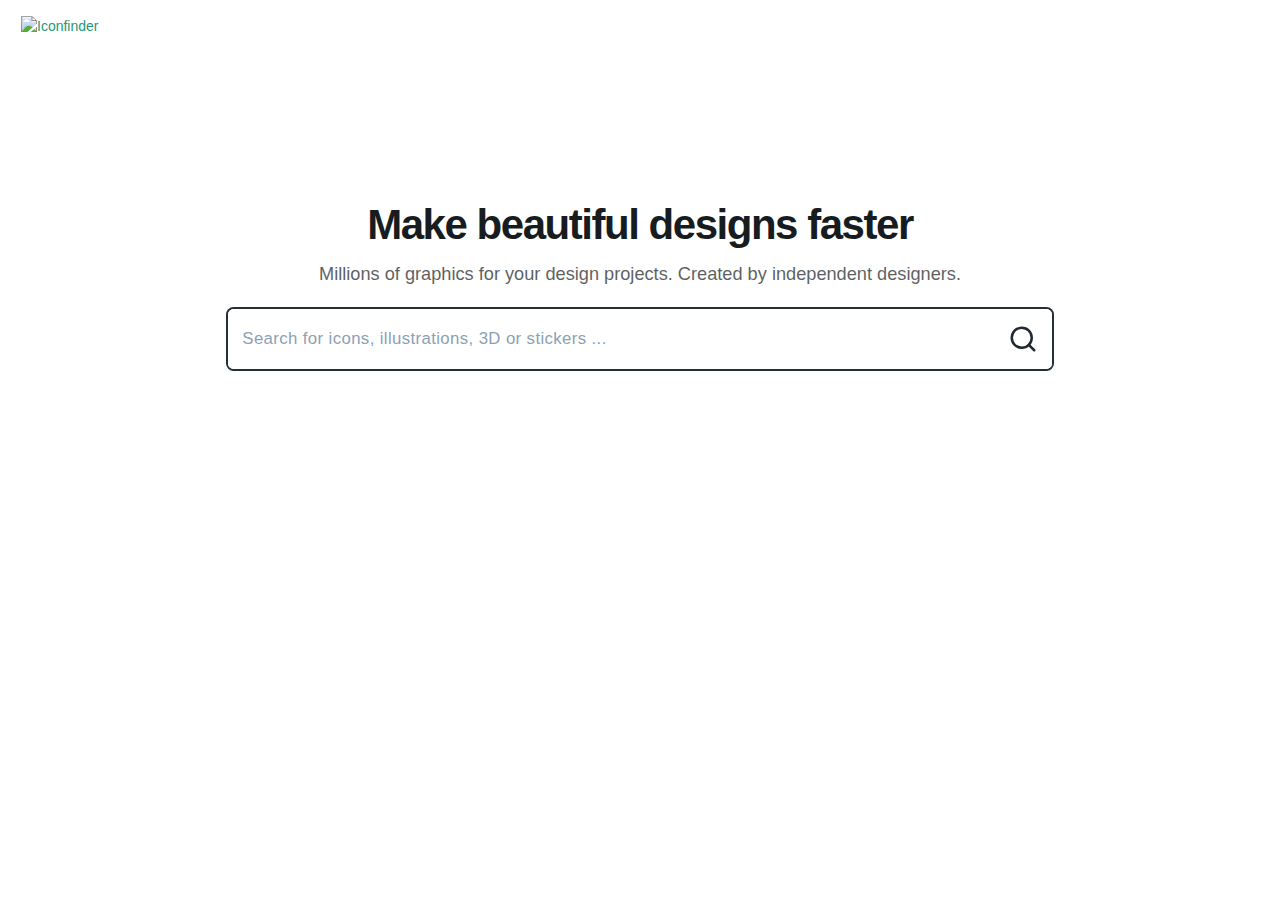
==== commit 0701c15c: "ádf" ====
--- a/index.html
+++ b/index.html
@@ -48,10 +48,8 @@
                                         name="q" placeholder="Search for icons, illustrations, 3D or stickers ..."
                                         value="" autocomplete="off" maxlength="256">
                                         <div class="input-group-append">
-                                            <button type="submit" class="btn btn-submit">
-                                                <svg width="30" height="30" class="ui-icon align-middle text-dark">
-                                                    <use xlink:href="/static/icons.svg?4b80501db3#magnify"></use>
-                                                </svg>
+                                            <button type="button" class="btn btn-submit">
+                                                <svg xmlns="http://www.w3.org/2000/svg" width="30" height="30" viewBox="0 0 24 24" fill="none" stroke="currentColor" stroke-width="2" stroke-linecap="round" stroke-linejoin="round" class="feather feather-search"><circle cx="11" cy="11" r="8"></circle><line x1="21" y1="21" x2="16.65" y2="16.65"></line></svg>
                                             </button>
                                         </div>
                                     </div>
